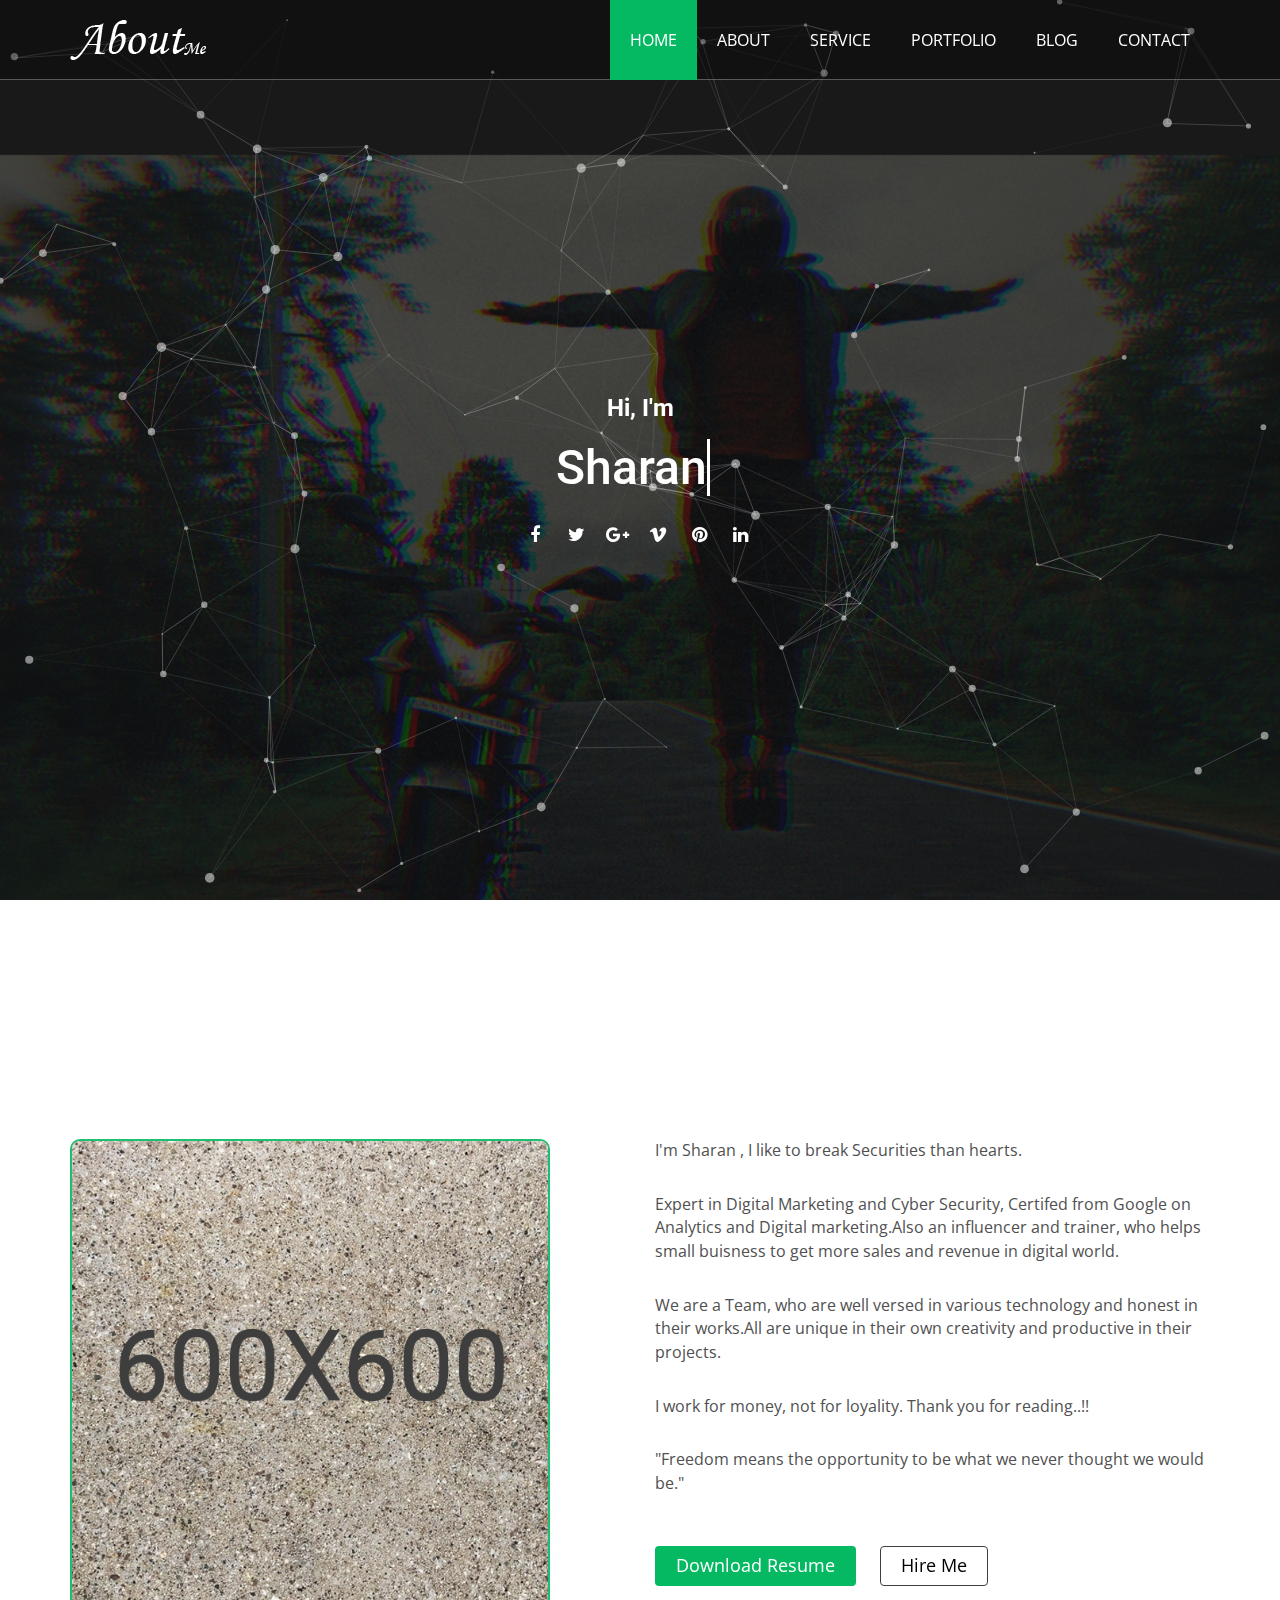
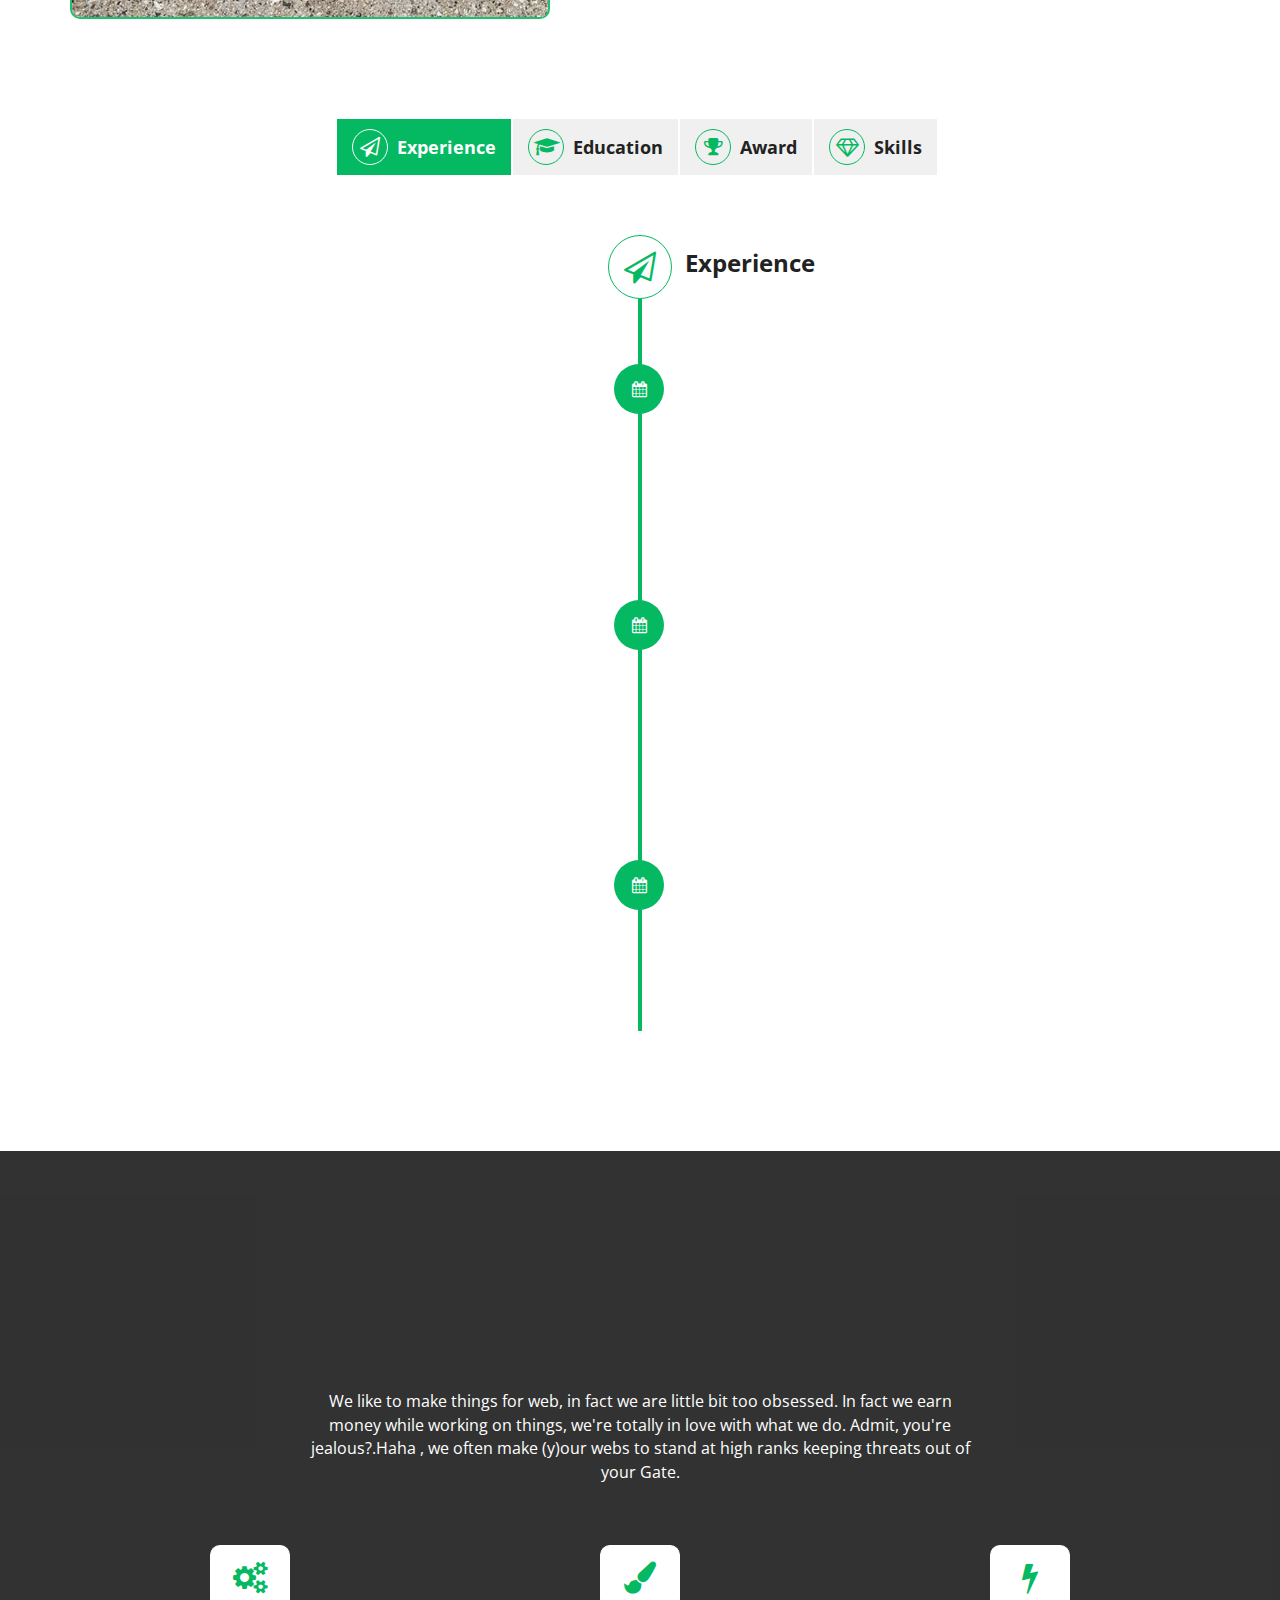
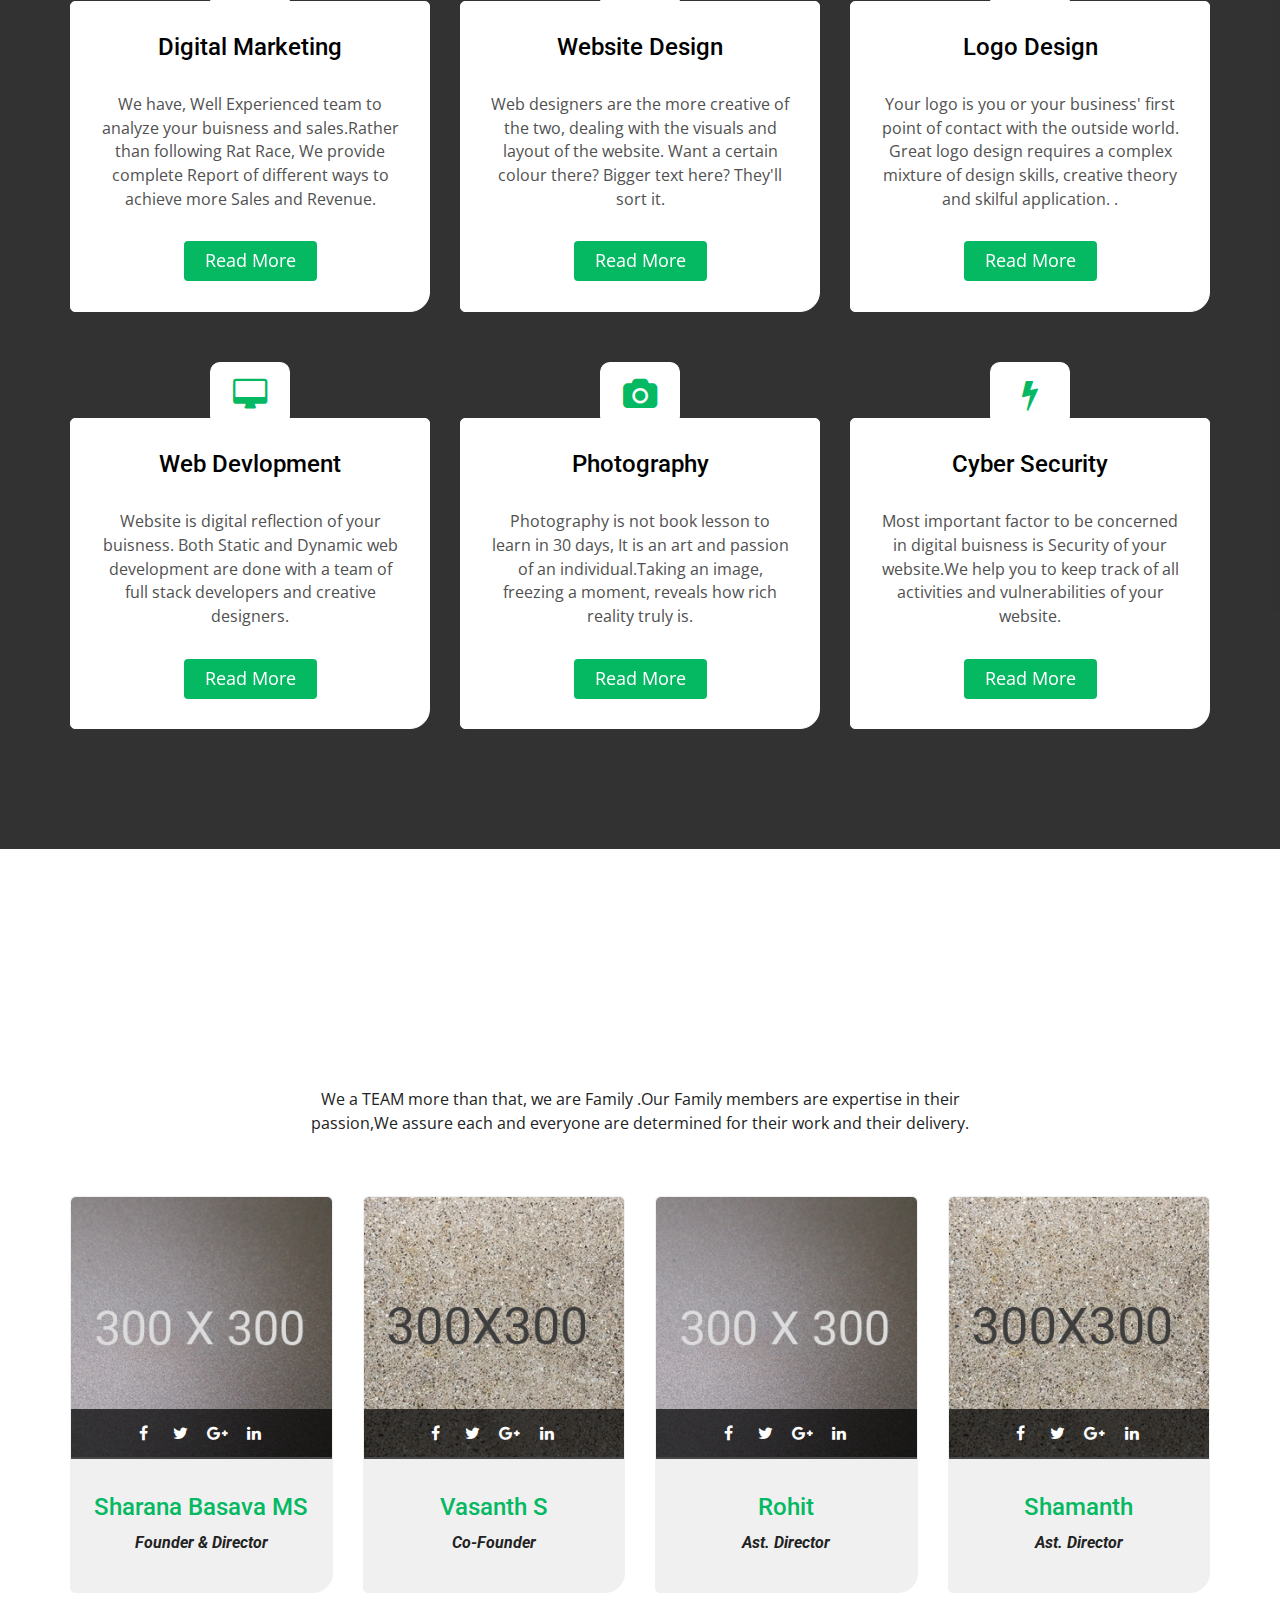
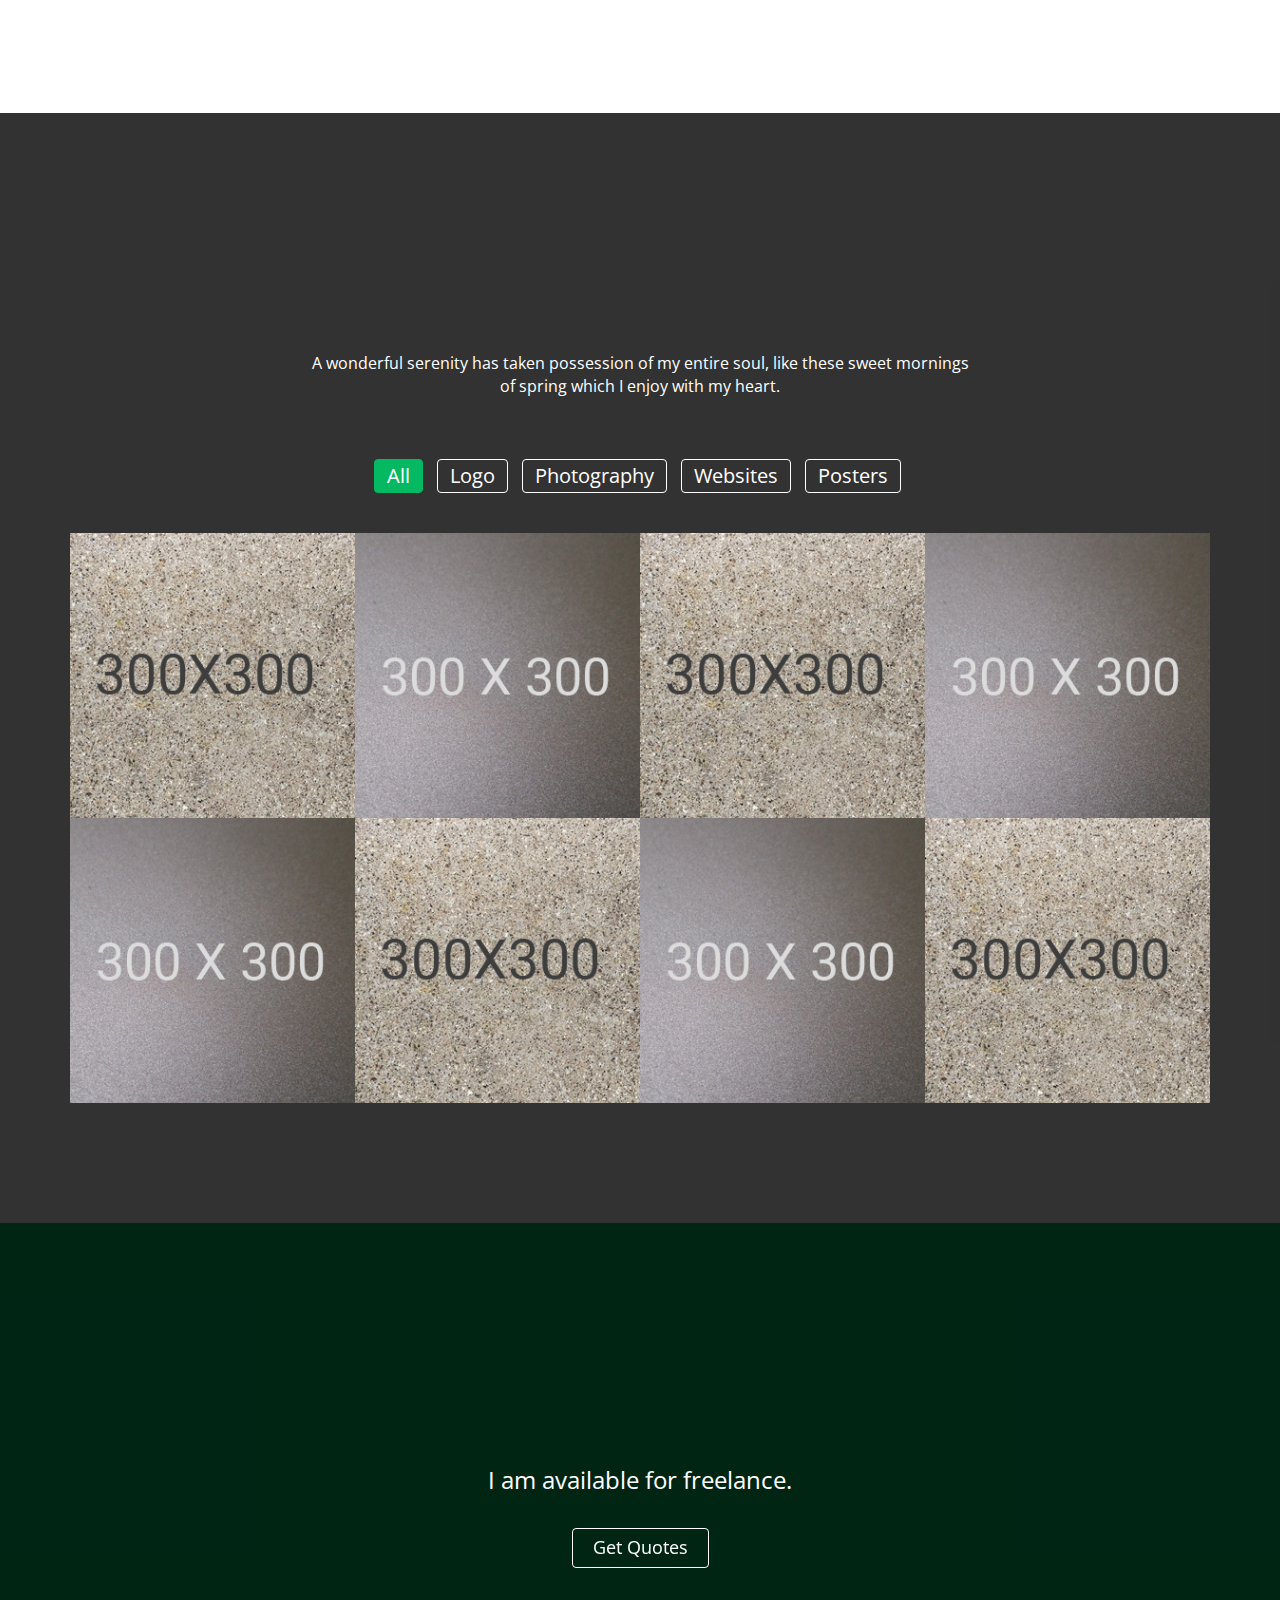
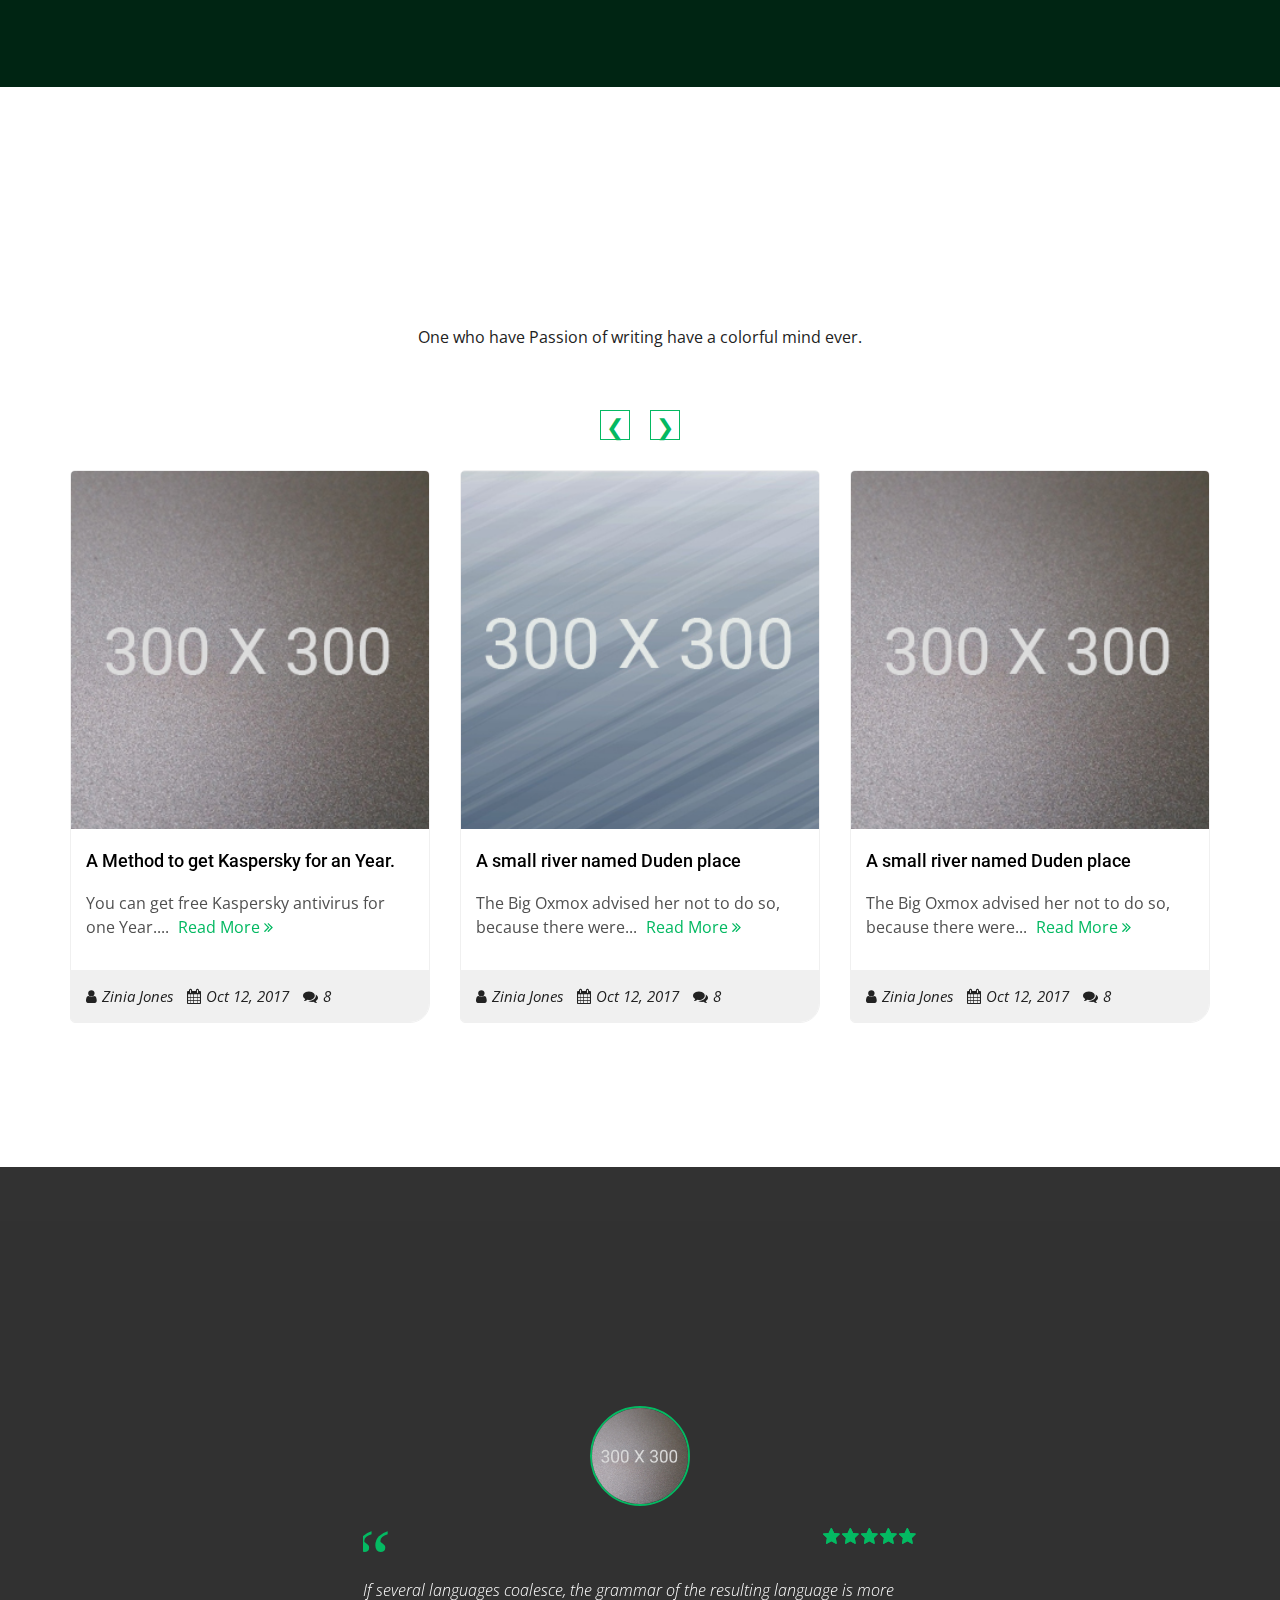
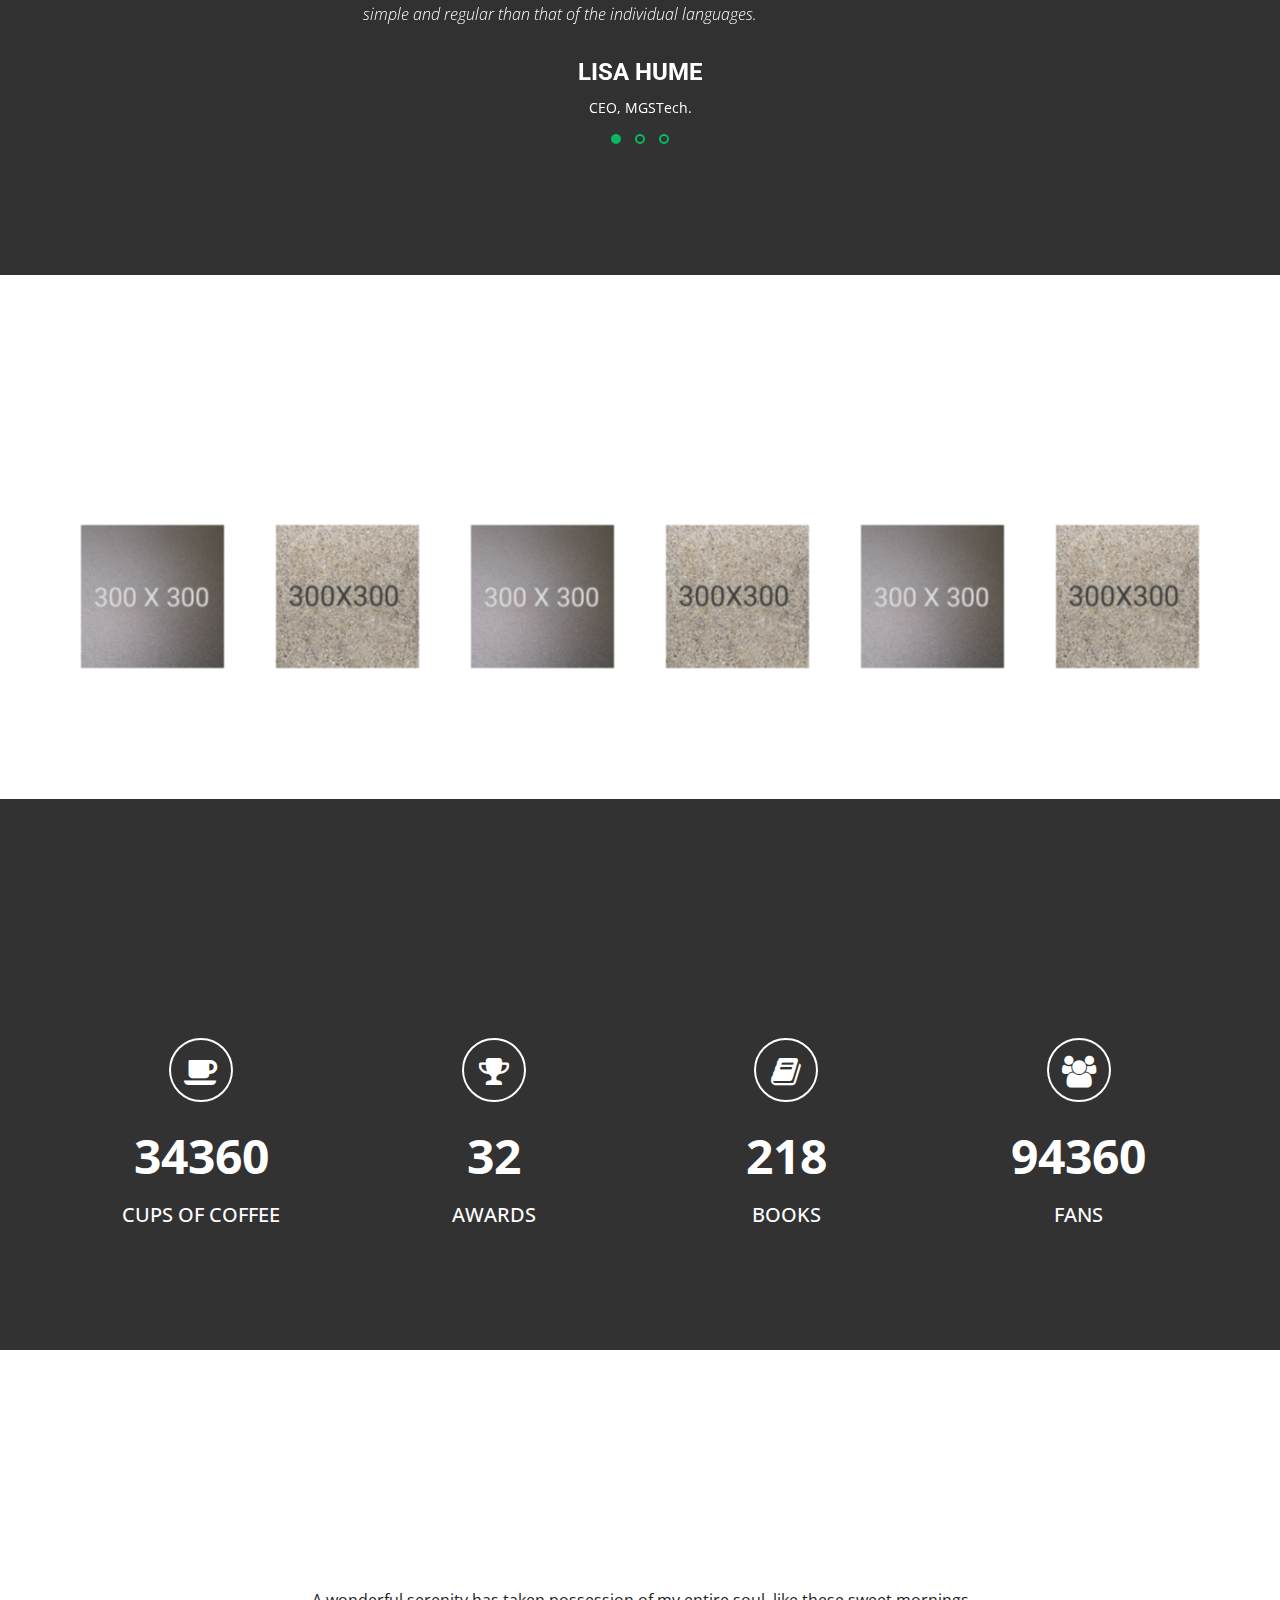
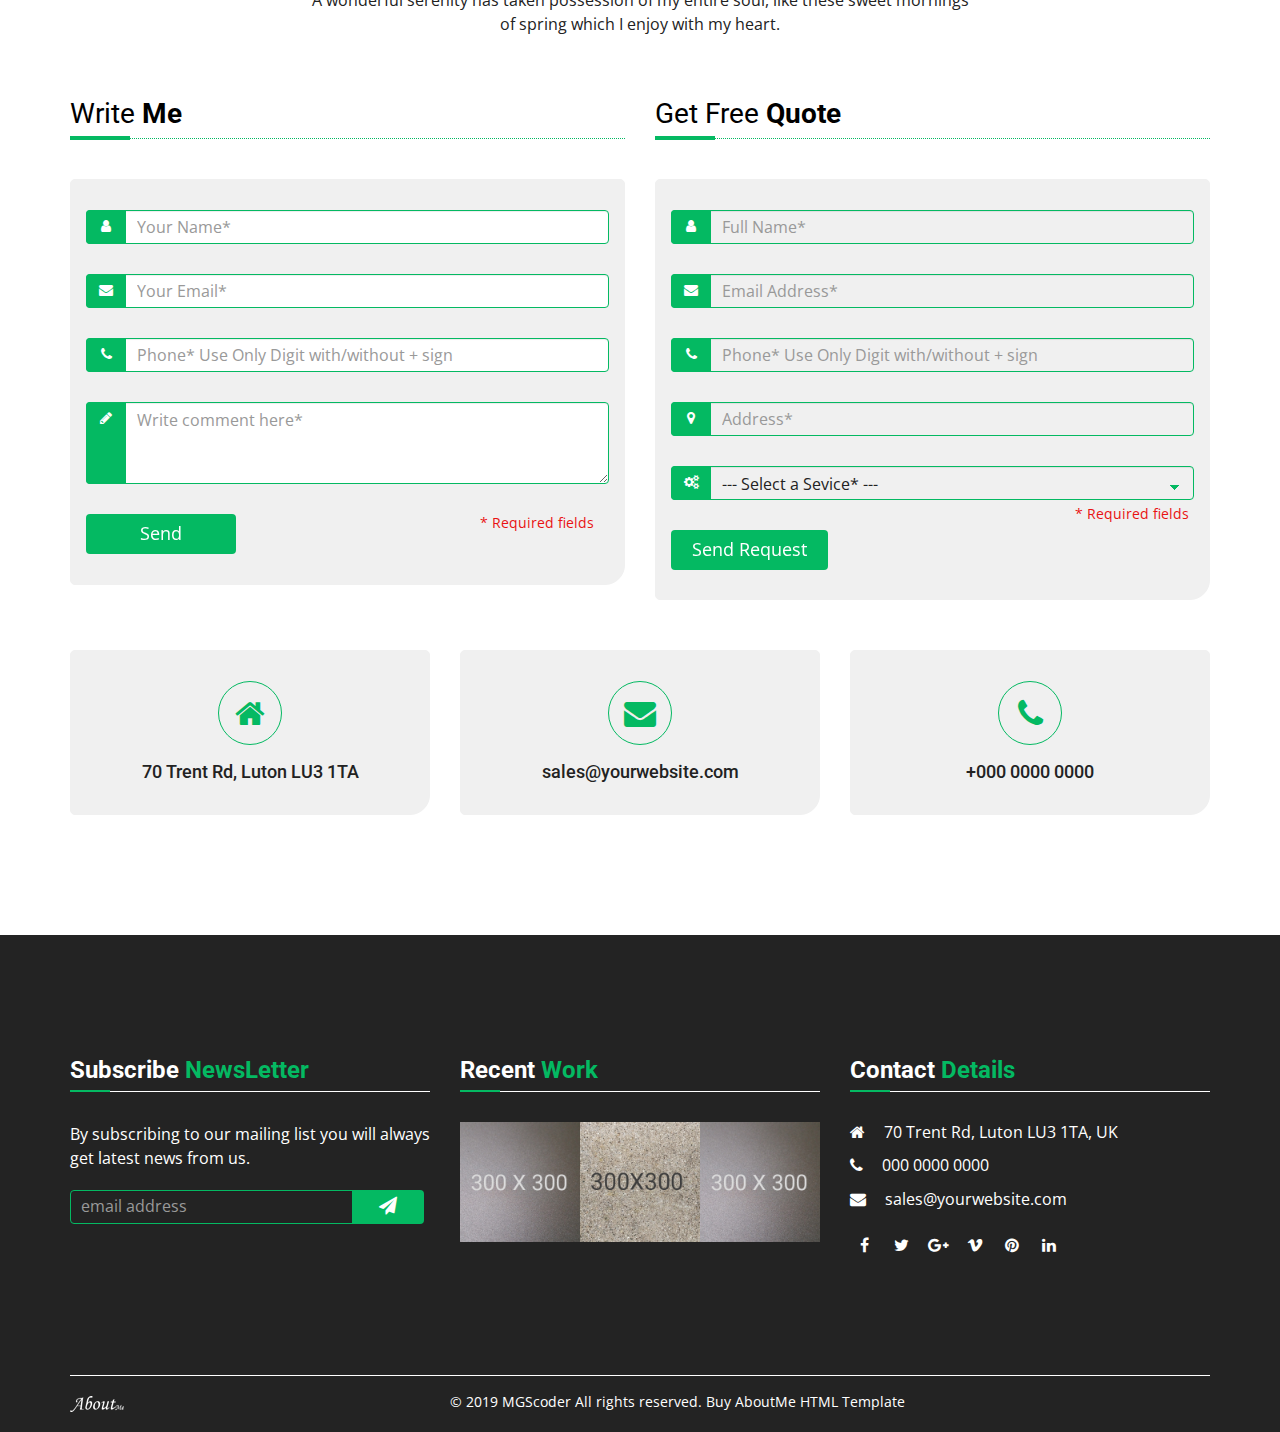
==== index.html @ c164e1eb "trail one" ====
<!DOCTYPE html>
<html lang="en">
<head>
	<meta charset="utf-8">
	<meta content="IE=edge" http-equiv="X-UA-Compatible">
	<meta name="viewport" content="width=device-width, minimum-scale=1, maximum-scale=1"/>
	
	<title>AboutMe - Personal Portfolio Resume Template</title>
	<!-- set your website meta description and keywords -->
	<meta name="description" content="Add your business website description here">
	<meta name="keywords" content="Add your business website keywords here">
	<!-- set your website favicon -->
	<link href="favicon.ico" rel="icon">
	
	<!-- Bootstrap Stylesheets -->
	<link rel="stylesheet" href="css/bootstrap.min.css">
	<!-- Font Awesome Stylesheets -->
	<link rel="stylesheet" href="css/font-awesome.min.css">
	<!-- Owl Carousel Stylesheets -->
	<link rel="stylesheet" href="css/owl.carousel.min.css">
	<link rel="stylesheet" href="css/owl.theme.default.min.css">
	<!-- Lightbox Stylesheets -->
	<link rel="stylesheet" href="css/lightbox.min.css">
	<!-- Animate Stylesheets -->
	<link rel="stylesheet" href="css/animate.css" type="text/css">
	<!-- Parallax Stylesheets -->
	<link rel="stylesheet" href="css/parallax.css" type="text/css">
	<!-- Template Main Stylesheets -->
	<link rel="stylesheet" href="css/style.css" type="text/css">
	<!-- Responsive Stylesheets -->
	<link rel="stylesheet" href="css/responsive.css" type="text/css">
	
</head>

<body>
	<!-- start Header -->
	<header id="header" class="header">
        <div class="header-nav">
            <div class="container">
                <div class="row">
					<div class="col-sm-12">
						<nav class="main-menu">
							<div class="navbar-header">
								<button type="button" class="navbar-toggle collapsed" data-toggle="collapse" data-target="#navbar" aria-expanded="false">
									<span class="sr-only">Toggle navigation</span>
									<span class="icon-bar top-bar"></span>
									<span class="icon-bar middle-bar"></span>
									<span class="icon-bar bottom-bar"></span>
								</button>
								<a class="navbar-brand" href="index.html">
									<img class="logo logo-white" src="images/logo.png" alt="logo">
									<img class="logo logo-color" src="images/logo-color.png" alt="logo">
								</a>
							</div><!--End navbar-header -->
							<div id="navbar" class="navbar-collapse collapse">
								<ul class="nav navbar-nav navbar-right">
									<li><a class="active" href="#home">Home</a></li>
									<li><a href="#about">About</a></li>
									<li><a href="#service">Service</a></li>
									<li><a href="#portfolio">Portfolio</a></li>
									
									<li><a href="#blog">Blog</a></li>
									<li><a class="last" href="#contact">Contact</a></li>
								</ul>
							</div><!--End navbar -->
						</nav>
					</div><!--End col -->
                </div><!--End row -->
            </div><!--End container -->
        </div><!--End header-nav -->
    </header>
	<!-- end Header -->
	
	<!-- start slider and home section -->
	<section id="home" class="home">
        <div class="home-top-banner banner-1">
			<div id="particles-js"></div>
            <div class="display-table">
                <div class="display-table-cell">
                    <div class="container">
                        <div class="row">
                            <div class="col-sm-12">
								<div class="banner-content banner-content-fullwidth">
									<h3 class="wow slideInLeft">Hi, I'm</h3>
									<h1 class="header-title-text type-animate wow slideInRight">
										<a href="" class="typewrite" data-period="2000" data-type='[ "Sharan", "Professional", "Digital Marketer","Cyber Secuirty Expert","From Karnataka" ]'>
										<span class="wrap"></span>
										</a>&nbsp;
									</h1>
									<ul class="list-inline list-social">
										<li>
											<a href="#" class="social-icon social-icon-facebook">
												<i class="fa fa-facebook"></i>
												<i class="fa fa-facebook"></i>
											</a>
										</li>
										<li>
											<a href="#" class="social-icon social-icon-twitter">
												<i class="fa fa-twitter"></i>
												<i class="fa fa-twitter"></i>
											</a>
										</li>
										<li>
											<a href="#" class="social-icon social-icon-gplus">
												<i class="fa fa-google-plus"></i>
												<i class="fa fa-google-plus"></i>
											</a>
										</li>
										<li>
											<a href="#" class="social-icon social-icon-vimeo">
												<i class="fa fa-vimeo"></i>
												<i class="fa fa-vimeo"></i>
											</a>
										</li>
										<li>
											<a href="#" class="social-icon social-icon-pinterest">
												<i class="fa fa-pinterest"></i>
												<i class="fa fa-pinterest"></i>
											</a>
										</li>
										<li>
											<a href="#" class="social-icon social-icon-linkedin">
												<i class="fa fa-linkedin"></i>
												<i class="fa fa-linkedin"></i>
											</a>
										</li>
									</ul>
								</div><!--End banner-content -->
							</div><!--End col-sm-12 -->
                        </div><!--End row -->
                    </div><!--End container -->
                </div><!--End display-table-cell -->
            </div><!--End display-table -->
        </div><!--End home-top-banner -->
	</section>
	<!-- end slider and home section -->
	
	<!-- start About section -->
	<section id="about" class="about about-timeline-style">
		<div class="container">
			<div class="row">
				<div class="col-sm-12">
					<!-- start section title-wrap -->
					<div class="title-wrap wow zoomIn">
						<div class="section-title-box">
							<h2 class="section-title">About <strong>Me</strong></h2>
						</div><!-- end section-title-box -->
					</div>
					<!-- end section title-wrap -->
				</div><!-- end col -->
				<div class="col-sm-12">
					<div class="row">
						<div class="col-sm-6">
							<div class="profile-image">
								<img src="images/profile/profile-image-1.jpg" alt="profile photo">
							</div><!-- end profile-image -->
						</div><!-- end col -->
						<div class="col-sm-6">
							<div class="about-text">
								<p>I'm Sharan , I like to break Securities than hearts.</p>
								<p>Expert in Digital Marketing and Cyber Security, Certifed from Google on Analytics and Digital marketing.Also an influencer and trainer, who helps small buisness to get more sales and revenue in digital world.</p>
								<p>We are a Team, who are well versed in various technology and honest in their works.All are unique in their own creativity and productive in their projects.</p>
								<p>I work for money, not for loyality. Thank you for reading..!!</p>
								<p>"Freedom means the opportunity to be what we never thought we would be."</p>
								<div class="button-holder">
									<a class="btn btn-shutter-out-horizontal" href="#">Download Resume</a>
									<a class="btn btn-shutter-out-horizontal" href="#contact">Hire Me</a>
								</div><!-- end button-holder -->
							</div><!-- about-text -->
						</div><!-- end col -->
					</div><!-- end row -->
				</div><!-- end col-sm-12 -->
				<div class="col-sm-12">
					<div class="nav-tab-menu">
						<ul class="nav nav-tabs">
							<li class="active">
								<button data-toggle="tab" data-target="#tab1" aria-expanded="true">
									<i class="fa fa-paper-plane-o"></i>
									<span class="tab-title text-bold">Experience</span>
								</button>
							</li>
							<li>
								<button data-toggle="tab" data-target="#tab2" aria-expanded="false">
									<i class="fa fa-graduation-cap"></i>
									<span class="tab-title text-bold">Education</span>
								</button>
							</li>
							<li>
								<button data-toggle="tab" data-target="#tab3" aria-expanded="false">
									<i class="fa fa-trophy"></i>
									<span class="tab-title text-bold">Award</span>
								</button>
							</li>
							<li>
								<button data-toggle="tab" data-target="#tab4" aria-expanded="false">
									<i class="fa fa-diamond"></i>
									<span class="tab-title text-bold">Skills</span>
								</button>
							</li>
						</ul>
					</div>
					<div class="tab-content">
						<div id="tab1" class="tab-pane fade active in">
							<div class="icon-holder experience">
								<i class="fa fa-paper-plane-o"></i>
								<span class="tab-content-title text-bold">Experience</span>
							</div>
							<ul class="timeline">
								<li class="timeline-right">
									<div class="timeline-badge">
										<i class="fa fa-calendar"></i>
										<p class="date-inverted wow slideInLeft">Jan 2019 - May 2019</p>
									</div><!-- end timeline-badge -->
									<div class="timeline-panel wow slideInRight">
										<div class="experience-content">
											<h4>Cognizant</h4>
											<h5>Intern</h5>
											<p>Joined as Intern and learnt various dimensions in SALESFORCE.</p>
										</div>
									</div><!--end timeline-panel -->
								</li><!-- end timeline-right -->
								<li class="timeline-left">
									<div class="timeline-badge">
										<i class="fa fa-calendar"></i>								
										<p class="date wow slideInRight">July 2019 - Current</p>
									</div><!-- end timeline-badge -->
									<div class="timeline-panel wow slideInLeft">
										<div class="experience-content">
											<h4>Cognizant</h4>
											<h5>Developer</h5>
											<p>Joined as developer, worked as react native front-end developer in the first project ,later moved into Salesforce development. </p>
										</div>
									</div><!-- end timeline-panel -->
								</li><!-- end timeline-left -->
								<li class="timeline-right">
									<div class="timeline-badge">
										<i class="fa fa-calendar"></i>
										<p class="date-inverted wow slideInLeft">Jan 2019 - Forever </p>
									</div><!-- end timeline-badge -->
									<div class="timeline-panel wow slideInRight">
										<div class="experience-content">
											<h4>Team PHS</h4>
											<h5>Techincal and Marketing head</h5>
											<p>PHS is team of young talents.Team consists of good actors,dancers, photography edtiors and content makers. </p>
										</div>
									</div><!-- end timeline-panel -->
								</li><!-- end timeline-right -->
							</ul><!-- end timeline -->
						</div>
						<div id="tab2" class="tab-pane fade">
							<div class="icon-holder education">
								<i class="fa fa-graduation-cap"></i>
								<span class="tab-content-title text-bold">Education</span>
							</div>
							<ul class="timeline">
								<li class="timeline-left">
									<div class="timeline-badge">
										<i class="fa fa-calendar"></i>
										<p class="date">2015 - 2019</p>
									</div><!-- end timeline-badge -->
									<div class="timeline-panel">
										<div class="experience-content">
											<h4>B.E/B.Tech</h4>
											<h5>Dayananda Sagar College of Engineering</h5>
											<p>Graduated from Dayanada sagar college of Engineering with 8.6cgpa and 6+ short-term projects.</p>
										</div>
									</div><!--end timeline-panel -->
								</li><!-- end timeline-left -->
								<li class="timeline-right">
									<div class="timeline-badge">
										<i class="fa fa-calendar"></i>								
										<p class="date-inverted">2013 - 2015</p>
									</div><!-- end timeline-badge -->
									<div class="timeline-panel">
										<div class="experience-content">
											<h4>CLASS 11 & 12</h4>
											<h5>Vijaya Chethana PU College</h5>
											<p>Graduated 11th and 12th by securing 90.5% in PCMC stream.</p>
										</div>
									</div><!-- end timeline-panel -->
								</li><!-- end timeline-right -->
								<li class="timeline-left">
									<div class="timeline-badge">
										<i class="fa fa-calendar"></i>
										<p class="date">2003 - 2013</p>
									</div><!-- end timeline-badge -->
									<div class="timeline-panel">
										<div class="experience-content">
											<h4>School Education</h4>
											<h5>Stella Mary's English High School</h5>
											<p>Completed my Primary and Secondary High School in same school luckily,Completed my 10th by securing 88.64%.</p>
										</div>
									</div><!-- end timeline-panel -->
								</li><!-- end timeline-left -->
							</ul><!-- end timeline -->
						</div>
						<div id="tab3" class="tab-pane fade">
							<div class="icon-holder education">
								<i class="fa fa-trophy"></i>
								<span class="tab-content-title text-bold">Award</span>
							</div>
							<ul class="timeline">
								<li class="timeline-right">
									<div class="timeline-badge">
										<i class="fa fa-calendar"></i>
										<p class="date-inverted">Jan 2013</p>
									</div><!-- end timeline-badge -->
									<div class="timeline-panel">
										<div class="experience-content">
											<h4>Creative Learning Awards</h4>
											<h5>Deeksha Academy</h5>
											<p>Secured 1st rank in cluster level of creative learning Examination</p>
										</div>
									</div><!--end timeline-panel -->
								</li><!-- end timeline-right -->
								<li class="timeline-left">
									<div class="timeline-badge">
										<i class="fa fa-calendar"></i>								
										<p class="date">Jan 2017</p>
									</div><!-- end timeline-badge -->
									<div class="timeline-panel">
										<div class="experience-content">
											<h4>Innovation and Leadership</h4>
											<h5>Dayananda Sagar College of Engineering</h5>
											<p>Centre of Innovation and Entreprenuer Activity.</p>
										</div>
									</div><!-- end timeline-panel -->
								</li><!-- end timeline-left -->
								<li class="timeline-right">
									<div class="timeline-badge">
										<i class="fa fa-calendar"></i>
										<p class="date-inverted">August 2015</p>
									</div><!-- end timeline-badge -->
									<div class="timeline-panel">
										<div class="experience-content">
											<h4>Best Employee Son</h4>
											<h5>BMTC Organization</h5>
											<p>Recevied Scholarship from BMTC for Securing Rank in 12th.</p>
										</div>
									</div><!-- end timeline-panel -->
								</li><!-- end timeline-right -->
							</ul><!-- end timeline -->
						</div>
						<div id="tab4" class="tab-pane fade">
							<div class="row">
								<div class="progressbar-wrap">
									<div class="col-xs-3">
										<div class="progressbar" data-animate="false">
											<div class="circle" data-percent="90" data-color="#04b962">
												<div></div>
												<p>DESIGNING</p>
											</div><!-- end circle -->
										</div><!-- end progressbar -->
									</div><!-- end col -->
									<div class="col-xs-3">
										<div class="progressbar" data-animate="false">
											<div class="circle" data-percent="80" data-color="#04b962">
												<div></div>
												<p>WEB DEVELOPMENT</p>
											</div><!-- end circle -->
										</div><!-- end progressbar -->
									</div><!-- end col -->
									<div class="col-xs-3">
										<div class="progressbar" data-animate="false">
											<div class="circle" data-percent="98.5" data-color="#04b962">
												<div></div>
												<p>CYBER SECURITY</p>
											</div><!-- end circle -->
										</div><!-- end progressbar -->
									</div><!-- end col -->
									<div class="col-xs-3">
										<div class="progressbar" data-animate="false">
											<div class="circle" data-percent="100" data-color="#04b962">
												<div></div>
												<p>DIGITAL MARKETING</p>
											</div><!-- end circle -->
										</div><!-- end progressbar -->
									</div><!-- end col -->
								</div><!-- end progressbar-wrap -->
							</div><!-- end row -->
						</div>
					</div><!-- end tab-content -->
				</div><!-- end col-sm-12 -->
				
			</div><!-- end row -->	
		</div><!-- end container -->  
	</section>
	<!-- end About section -->
	
	<!-- start service -->
	<section id="service" class="service service-3-column parallax">
		<div class="container">
			<div class="row">
				<div class="col-sm-12">
					<!-- start section title-wrap -->
					<div class="title-wrap wow zoomIn">
						<div class="section-title-box">
							<h2 class="section-title">My  <strong>Services</strong></h2>
						</div><!-- end section-title-box -->
					</div>
					<!-- end section title-wrap -->
					<div class="intro-text text-center">
						We like to make things for web, in fact we are little bit too obsessed. In fact we earn money while working on things, we're totally in love with what we do. Admit, you're jealous?.Haha , we often make (y)our webs to stand at high ranks keeping threats out of your Gate. 
					</div><!-- end intro-text -->
				</div><!-- end col -->
				<div class="col-md-4 col-xs-6">
					<div class="service-wrap">
						<div class="service-box">
							<div class="service-box-wrap">
								<div class="service-icon-box">
									<i class="fa fa-cogs"></i>
								</div>
								<div class="service-short-content-box">
									<h3>Digital Marketing</h3>
									<p> We have, Well Experienced team to analyze your buisness and sales.Rather than following Rat Race, We provide complete Report of different ways to achieve more Sales and Revenue.</p>
								<a class="btn btn-shutter-out-horizontal" href="Digitalmarketing.html">Read More</a>
								</div>
							</div><!-- end service-box-wrap -->
						</div><!-- end service-box -->
					</div><!-- end service-wrap -->
				</div><!-- end col -->
				<div class="col-md-4 col-xs-6">
					<div class="service-wrap">
						<div class="service-box">
							<div class="service-box-wrap">
								<div class="service-icon-box">
									<i class="fa fa-paint-brush"></i>
								</div>
								<div class="service-short-content-box">
									<h3>Website Design</h3>
									<p>Web designers are the more creative of the two, dealing with the visuals and layout of the website. Want a certain colour there? Bigger text here? They'll sort it.</p>
								<a class="btn btn-shutter-out-horizontal" href="webdevelopment.html">Read More</a>
								</div>
							</div><!-- end service-box-wrap -->
						</div><!-- end service-box -->
					</div><!-- end service-wrap -->
				</div><!-- end col -->
				<div class="col-md-4 col-xs-6">
					<div class="service-wrap">
						<div class="service-box">
							<div class="service-box-wrap">
								<div class="service-icon-box">
									<i class="fa fa-bolt"></i>
								</div>
								<div class="service-short-content-box">
									<h3>Logo Design</h3>
									<p>Your logo is you or your business' first point of contact with the outside world. Great logo design requires a complex mixture of design skills, creative theory and skilful application. .</p>
								<a class="btn btn-shutter-out-horizontal" href="graphicdesign.html">Read More</a>
								</div>
							</div><!-- end service-box-wrap -->
						</div><!-- end service-box -->
					</div><!-- end service-wrap -->
				</div><!-- end col -->
				<div class="col-md-4 col-xs-6">
					<div class="service-wrap">
						<div class="service-box">
							<div class="service-box-wrap">
								<div class="service-icon-box">
									<i class="fa fa-desktop"></i>
								</div>
								<div class="service-short-content-box">
									<h3>Web Devlopment</h3>
									<p>Website is digital reflection of your buisness. Both Static and Dynamic web development are done with a team of full stack developers and creative designers.</p>
									<a class="btn btn-shutter-out-horizontal" href="webdesign.html">Read More</a>
								</div>
							</div><!-- end service-box-wrap -->
						</div><!-- end service-box -->
					</div><!-- end service-wrap -->
				</div><!-- end col -->
				<div class="col-md-4 col-xs-6">
					<div class="service-wrap">
						<div class="service-box">
							<div class="service-box-wrap">
								<div class="service-icon-box">
									<i class="fa fa-camera"></i>
								</div>
								<div class="service-short-content-box">
									<h3>Photography</h3>
									<p>Photography is not book lesson to learn in 30 days, It is an art and passion of an individual.Taking an image, freezing a moment, reveals how rich reality truly is. </p>
								<a class="btn btn-shutter-out-horizontal" href="photography.html">Read More</a>
								</div>
							</div><!-- end service-box-wrap -->
						</div><!-- end service-box -->
					</div><!-- end service-wrap -->
				</div><!-- end col -->
				<div class="col-md-4 col-xs-6">
					<div class="service-wrap">
						<div class="service-box">
							<div class="service-box-wrap">
								<div class="service-icon-box">
									<i class="fa fa-bolt"></i>
								</div>
								<div class="service-short-content-box">
									<h3>Cyber Security</h3>
									<p>Most important factor to be concerned in digital buisness is Security of your website.We help you to keep track of all activities and vulnerabilities of your website.</p>
								<a class="btn btn-shutter-out-horizontal" href="cybersecurity.html">Read More</a>
								</div>
							</div><!-- end service-box-wrap -->
						</div><!-- end service-box -->
					</div><!-- end service-wrap -->
				</div><!-- end col -->
			</div><!-- end row -->
		</div><!--End Container --> 
	</section>
	<!-- end service -->
	
	<!-- start team -->
	<section id="team" class="our-team">
		<div class="container">
			<div class="row" >
				<div class="col-sm-12">
					<!-- start section title-wrap -->
					<div class="title-wrap wow zoomIn">
						<div class="section-title-box">
							<h2 class="section-title">My  <strong>Family</strong></h2>
						</div><!-- end section-title-box -->
					</div>
					<!-- end section title-wrap -->
					<div class="intro-text text-center">
						We a TEAM more than that, we are Family .Our Family members are expertise in their passion,We assure each and everyone are determined for their work and their delivery.
					</div><!-- end intro-text -->
				</div><!--End col-sm-12 --> 					
				<div class="col-md-3 col-xs-6">
					<div class="team-wrap">
						<div class="team-thumb">
							<img src="images/team/team-1.jpg" alt="Sharana Basava MS">
						</div><!-- end team-thumb -->
						<div class="team-social-box">
							<a href="#" class="social-icon social-icon-small social-icon-facebook">
								<i class="fa fa-facebook"></i>
								<i class="fa fa-facebook"></i>
							</a>
							<a href="#" class="social-icon social-icon-small social-icon-twitter">
								<i class="fa fa-twitter"></i>
								<i class="fa fa-twitter"></i>
							</a>
							<a href="#" class="social-icon social-icon-small social-icon-gplus">
								<i class="fa fa-google-plus"></i>
								<i class="fa fa-google-plus"></i>
							</a>
							<a href="#" class="social-icon social-icon-small social-icon-linkedin">
								<i class="fa fa-linkedin"></i>
								<i class="fa fa-linkedin"></i>
							</a>
						</div><!-- end team-social -->
						<div class="team-details">
							<div class="details-plain">
								<p>I am so happy, to start a team and this wonderful venture with an amazing following people .</p>
							</div><!-- end details-plain -->
							<div class="details-overly">
								<div class="team-title">
									<h4>Sharana Basava MS</h4>
									<h5>Founder &amp; Director</h5>
								</div><!-- end team-title -->
							</div><!-- end details-overly -->
						</div><!-- end team-details -->
					</div><!-- end team-wrap -->
				</div><!-- end col -->
				<div class="col-md-3 col-xs-6">
					<div class="team-wrap">
						<div class="team-thumb">
							<img src="images/team/team-2.jpg" alt="Vasanth S">
						</div><!-- end team-thumb -->
						<div class="team-social-box">
							<a href="#" class="social-icon social-icon-small social-icon-facebook">
								<i class="fa fa-facebook"></i>
								<i class="fa fa-facebook"></i>
							</a>
							<a href="#" class="social-icon social-icon-small social-icon-twitter">
								<i class="fa fa-twitter"></i>
								<i class="fa fa-twitter"></i>
							</a>
							<a href="#" class="social-icon social-icon-small social-icon-gplus">
								<i class="fa fa-google-plus"></i>
								<i class="fa fa-google-plus"></i>
							</a>
							<a href="#" class="social-icon social-icon-small social-icon-linkedin">
								<i class="fa fa-linkedin"></i>
								<i class="fa fa-linkedin"></i>
							</a>
						</div><!-- end team-social -->
						<div class="team-details">
							<div class="details-plain">
								<p>I am so happy, my friend, so absorbed in the exquisite sense of tranquil existence, that I neglect my talents.</p>
							</div><!-- end details-plain -->
							<div class="details-overly">
								<div class="team-title">
									<h4>Vasanth S</h4>
									<h5>Co-Founder</h5>
								</div><!-- end team-title -->
							</div><!-- end details-overly -->
						</div><!-- end team-details -->
					</div><!-- end team-wrap -->
				</div><!-- end col -->
				<div class="col-md-3 col-xs-6">
					<div class="team-wrap" >
						<div class="team-thumb">
							<img src="images/team/team-3.jpg" alt="Rohit">
						</div><!-- end team-thumb -->
						<div class="team-social-box">
							<a href="#" class="social-icon social-icon-small social-icon-facebook">
								<i class="fa fa-facebook"></i>
								<i class="fa fa-facebook"></i>
							</a>
							<a href="#" class="social-icon social-icon-small social-icon-twitter">
								<i class="fa fa-twitter"></i>
								<i class="fa fa-twitter"></i>
							</a>
							<a href="#" class="social-icon social-icon-small social-icon-gplus">
								<i class="fa fa-google-plus"></i>
								<i class="fa fa-google-plus"></i>
							</a>
							<a href="#" class="social-icon social-icon-small social-icon-linkedin">
								<i class="fa fa-linkedin"></i>
								<i class="fa fa-linkedin"></i>
							</a>
						</div><!-- end team-social -->
						<div class="team-details">
							<div class="details-plain">
								<p>I am so happy, my friend, so absorbed in the exquisite sense of tranquil existence, that I neglect my talents.</p>
							</div><!-- end details-plain -->
							<div class="details-overly">
								<div class="team-title">
									<h4>Rohit</h4>
									<h5>Ast. Director</h5>
								</div><!-- end team-title -->
							</div><!-- end details-overly -->
						</div><!-- end team-details -->
					</div><!-- end team-wrap -->
				</div><!-- end col -->
				<div class="col-md-3 col-xs-6">
					<div class="team-wrap">
						<div class="team-thumb">
							<img src="images/team/team-4.jpg" alt="Shamanth">
						</div><!-- end team-thumb -->
						<div class="team-social-box">
							<a href="#" class="social-icon social-icon-small social-icon-facebook">
								<i class="fa fa-facebook"></i>
								<i class="fa fa-facebook"></i>
							</a>
							<a href="#" class="social-icon social-icon-small social-icon-twitter">
								<i class="fa fa-twitter"></i>
								<i class="fa fa-twitter"></i>
							</a>
							<a href="#" class="social-icon social-icon-small social-icon-gplus">
								<i class="fa fa-google-plus"></i>
								<i class="fa fa-google-plus"></i>
							</a>
							<a href="#" class="social-icon social-icon-small social-icon-linkedin">
								<i class="fa fa-linkedin"></i>
								<i class="fa fa-linkedin"></i>
							</a>
						</div><!-- end team-social -->
						<div class="team-details">
							<div class="details-plain">
								<p>I am so happy, my friend, so absorbed in the exquisite sense of tranquil existence, that I neglect my talents.</p>
							</div><!-- end details-plain -->
							<div class="details-overly">
								<div class="team-title">
									<h4>Shamanth</h4>
									<h5>Ast. Director</h5>
								</div><!-- end team-title -->
							</div><!-- end details-overly -->
						</div><!-- end team-details -->
					</div><!-- end team-wrap -->
				</div><!-- end col -->
			</div><!-- end row -->
		</div><!--End Container --> 
	</section><!-- End Team -->
	<!-- end team -->
	
	<!-- start portfolio -->
	<section id="portfolio" class="filter-section portfolio-style2 parallax">
		<div class="container">
			<div class="row">
				<div class="col-sm-12">
					<!-- start section title-wrap -->
					<div class="title-wrap wow zoomIn">
						<div class="section-title-box">
							<h2 class="section-title">Portfolio  <strong>Gallery</strong></h2>
						</div><!-- end section-title-box -->
					</div>
					<!-- end section title-wrap -->
					<div class="intro-text text-center">
						A wonderful serenity has taken possession of my entire soul, like these sweet mornings of spring which I enjoy with my heart.
					</div><!-- end intro-text -->
				</div><!-- end col -->	
				<div class="col-sm-12">
					<!-- start filter-container -->
					<div class="filter-container isotopeFilters">
						<ul class="list-inline filter">
							<li class="active"><a href="#" data-filter="*">All </a></li>
							<li><a href="#" data-filter=".illustrations">Logo</a></li>
							<li><a href="#" data-filter=".photography">Photography</a></li>
							<li><a href="#" data-filter=".websites">Websites</a></li>
							<li><a href="#" data-filter=".art">Posters</a></li>
						</ul>
					</div><!--End filter-container -->
				</div><!--End col-sm-12 --> 
				<div class="col-sm-12">	
					<div class="row">
						<div class="isotopeContainer">
							<div class="col-md-3 col-xs-6 no-space isotopeSelector websites">
								<div class="portfolio-wrapper">
									<img src="images/portfolio/thumb/1.jpg" alt="Portfolio Title">									
									<div class="portfolio-overlay">
										<div class="portfolio-overlay-inner">
											<div class="portfolio-overlay-content">
												<div class="portfolio-link">
													<a title="Details" href="single-portfolio.html"><i class="fa fa-link"></i></a>
													<a data-lightbox="websites" data-title="Image Preview" href="images/portfolio/1.jpg"><i class="fa fa-search-plus"></i></a>
												</div><!--End portfolio-link -->
												<div class="portfolio-caption">
													<h3><a href="single-portfolio.html">Portfolio Title</a></h3>
												</div><!--End portfolio-caption -->
											</div><!--End portfolio-overlay-content -->
										</div><!--End portfolio-overlay-inner -->
									</div><!--End portfolio-overlay -->
								</div><!--End portfolio-wrapper -->
							</div>
							<div class="col-md-3 col-xs-6 no-space isotopeSelector photography">
								<div class="portfolio-wrapper">
									<img src="images/portfolio/thumb/2.jpg" alt="Portfolio Title">
									<div class="portfolio-overlay">
										<div class="portfolio-overlay-inner">
											<div class="portfolio-overlay-content">
												<div class="portfolio-link">
												<!--<a title="Details" href="single-portfolio.html"><i class="fa fa-link"></i></a>
													-->	<a data-lightbox="photography" data-title="Image Preview" href="images/portfolio/2.jpg"><i class="fa fa-search-plus"></i></a>
												</div><!--End portfolio-link -->
												<div class="portfolio-caption">
													<h3><a href="single-portfolio.html">Portfolio Title</a></h3>
												</div><!--End portfolio-caption -->
											</div><!--End portfolio-overlay-content -->
										</div><!--End portfolio-overlay-inner -->
									</div><!--End portfolio-overlay -->
								</div><!--End portfolio-wrapper -->
							</div>
							<div class="col-md-3 col-xs-6 no-space isotopeSelector art">
								<div class="portfolio-wrapper">
									<img src="images/portfolio/thumb/3.jpg" alt="Portfolio Title">
									<div class="portfolio-overlay">
										<div class="portfolio-overlay-inner">
											<div class="portfolio-overlay-content">
												<div class="portfolio-link">
												<!--	<a title="Details" href="single-portfolio.html"><i class="fa fa-link"></i></a>
												-->	<a data-lightbox="art" data-title="Image Preview" href="images/portfolio/3.jpg"><i class="fa fa-search-plus"></i></a>
												</div><!--End portfolio-link -->
												<div class="portfolio-caption">
													<h3><a href="single-portfolio.html">Portfolio Title</a></h3>
												</div><!--End portfolio-caption -->
											</div><!--End portfolio-overlay-content -->
										</div><!--End portfolio-overlay-inner -->
									</div><!--End portfolio-overlay -->
								</div><!--End portfolio-wrapper -->
							</div>
							<div class="col-md-3 col-xs-6 no-space isotopeSelector photography">
								<div class="portfolio-wrapper">
									<img src="images/portfolio/thumb/4.jpg" alt="Portfolio Title">
									<div class="portfolio-overlay">
										<div class="portfolio-overlay-inner">
											<div class="portfolio-overlay-content">
												<div class="portfolio-link">
											<!--		<a title="Details" href="single-portfolio.html"><i class="fa fa-link"></i></a>
												-->	<a data-lightbox="photography" data-title="Image Preview" href="images/portfolio/4.jpg"><i class="fa fa-search-plus"></i></a>
												</div><!--End portfolio-link -->
												<div class="portfolio-caption">
													<h3><a href="single-portfolio.html">Portfolio Title</a></h3>
												</div><!--End portfolio-caption -->
											</div><!--End portfolio-overlay-content -->
										</div><!--End portfolio-overlay-inner -->
									</div><!--End portfolio-overlay -->
								</div><!--End portfolio-wrapper -->
							</div>
							<div class="col-md-3 col-xs-6 no-space isotopeSelector websites">
								<div class="portfolio-wrapper">
									<img src="images/portfolio/thumb/5.jpg" alt="Portfolio Title">
									<div class="portfolio-overlay">
										<div class="portfolio-overlay-inner">
											<div class="portfolio-overlay-content">
												<div class="portfolio-link">
													<a title="Details" href="single-portfolio.html"><i class="fa fa-link"></i></a>
													<a data-lightbox="websites" data-title="Image Preview" href="images/portfolio/5.jpg"><i class="fa fa-search-plus"></i></a>
												</div><!--End portfolio-link -->
												<div class="portfolio-caption">
													<h3><a href="single-portfolio.html">Portfolio Title</a></h3>
												</div><!--End portfolio-caption -->
											</div><!--End portfolio-overlay-content -->
										</div><!--End portfolio-overlay-inner -->
									</div><!--End portfolio-overlay -->
								</div><!--End portfolio-wrapper -->
							</div>
							<div class="col-md-3 col-xs-6 no-space isotopeSelector illustrations">
								<div class="portfolio-wrapper">
									<img src="images/portfolio/thumb/6.jpg" alt="Portfolio Title">
									<div class="portfolio-overlay">
										<div class="portfolio-overlay-inner">
											<div class="portfolio-overlay-content">
												<div class="portfolio-link">
													<!-- <a title="Details" href="single-portfolio.html"><i class="fa fa-link"></i></a>
													--><a data-lightbox="illustrations" data-title="Image Preview" href="images/portfolio/6.jpg"><i class="fa fa-search-plus"></i></a>
												</div><!--End portfolio-link -->
												<div class="portfolio-caption">
													<h3><a href="single-portfolio.html">Portfolio Title</a></h3>
												</div><!--End portfolio-caption -->
											</div><!--End portfolio-overlay-content -->
										</div><!--End portfolio-overlay-inner -->
									</div><!--End portfolio-overlay -->
								</div><!--End portfolio-wrapper -->
							</div>
							<div class="col-md-3 col-xs-6 no-space isotopeSelector art">
								<div class="portfolio-wrapper">
									<img src="images/portfolio/thumb/7.jpg" alt="Portfolio Title">
									<div class="portfolio-overlay">
										<div class="portfolio-overlay-inner">
											<div class="portfolio-overlay-content">
												<div class="portfolio-link">
											<!--		<a title="Details" href="single-portfolio.html"><i class="fa fa-link"></i></a>
												-->	<a data-lightbox="art" data-title="Image Preview" href="images/portfolio/7.jpg"><i class="fa fa-search-plus"></i></a>
												</div><!--End portfolio-link -->
												<div class="portfolio-caption">
													<h3><a href="single-portfolio.html">Portfolio Title</a></h3>
												</div><!--End portfolio-caption -->
											</div><!--End portfolio-overlay-content -->
										</div><!--End portfolio-overlay-inner -->
									</div><!--End portfolio-overlay -->
								</div><!--End portfolio-wrapper -->
							</div>
							<div class="col-md-3 col-xs-6 no-space isotopeSelector illustrations">
								<div class="portfolio-wrapper">
									<img src="images/portfolio/thumb/8.jpg" alt="Portfolio Title">
									<div class="portfolio-overlay">
										<div class="portfolio-overlay-inner">
											<div class="portfolio-overlay-content">
												<div class="portfolio-link">
												<!--	<a title="Details" href="single-portfolio.html"><i class="fa fa-link"></i></a>
													--> <a data-lightbox="illustrations" data-title="Image Preview" href="images/portfolio/8.jpg"><i class="fa fa-search-plus"></i></a>
												</div><!--End portfolio-link -->
												<div class="portfolio-caption">
													<h3><a href="single-portfolio.html">Portfolio Title</a></h3>
												</div><!--End portfolio-caption -->
											</div><!--End portfolio-overlay-content -->
										</div><!--End portfolio-overlay-inner -->
									</div><!--End portfolio-overlay -->
								</div><!--End portfolio-wrapper -->
							</div>
						</div><!--End isotopeContainer -->
					</div>	
				</div>  <!--End col-sm-12 -->  
			</div><!-- end row -->
		</div><!--End container -->
	</section>
	<!-- end portfolio -->
	
	<!-- start Pricing Plan 14 -->
	
	<!-- end Pricing Plan 14 -->
	
	<!--  start quotes-section -->
	<section id="quotes-section" class="quotes-section parallax">
		<div class="container">
			<div class="row">
				<div class="col-md-12">
					<div class="quotes-wrap text-center">
						<!-- start section title-wrap -->
						<div class="title-wrap wow zoomIn">
							<div class="section-title-box">
								<h2 class="section-title">Let's Work  <strong>Together</strong></h2>
							</div><!-- end section-title-box -->
						</div>
						<!-- end section title-wrap -->
						<p>I am available for freelance.</p>
						<a class="btn btn-shutter-out-horizontal btn-transparent" href="#contact">Get Quotes</a>
					</div>
				</div><!-- end col -->
			</div><!-- end row -->
		</div><!-- end container -->
	</section>
	<!-- end quotes-section -->
	
	<!-- start blog -->
	<section id="blog" class="blog blog-style2">
		<div class="container">
			<div class="row">	
				<div class="col-sm-12">
					<!-- start section title-wrap -->
					<div class="title-wrap wow zoomIn">
						<div class="section-title-box">
							<h2 class="section-title">Blog  <strong>Post</strong></h2>
						</div><!-- end section-title-box -->
					</div>
					<!-- end section title-wrap -->
					<div class="intro-text text-center">
						One who have Passion of writing have a colorful mind ever.
					</div><!-- end intro-text -->
				</div><!-- end col -->
			</div><!-- end row -->				
			<div class="row">
				<div class="col-sm-12">
					<div class="owl-carousel">
						<div class="item">
							<article class="post-wrap">
								<div class="post-thumb">
									<img src="images/blog/thumb/1.jpg" alt="Blog Image">
								</div><!--End post-thumb -->
								<div class="post-content">
									<div class="post-title">
										<h3><a href="single-blog.html">A Method to get Kaspersky for an Year.</a></h3>
									</div><!--End post-title -->
									<div class="post-excerpt">
										<p>You can get free Kaspersky antivirus for one Year....  <a class="btn-more" href="single-blog.html">Read More <i class="fa fa-angle-double-right"></i></a></p>
									</div><!--End post-excerpt -->
									<div class="post-meta">
										<span><i class="fa fa-user"></i><a href="#">Zinia Jones</a></span>
										<span><i class="fa fa-calendar"></i><a href="#">Oct 12, 2017</a></span>
										<span><i class="fa fa-comments"></i><a href="#">8</a></span>
									</div><!--End post-meta -->
								</div><!--End post-content -->
							</article><!--End post-wrap -->
						</div><!--End item -->
						<div class="item">
							<article class="post-wrap">
								<div class="post-thumb">
									<img src="images/blog/thumb/2.jpg" alt="Blog Image">
								</div><!--End post-thumb -->
								<div class="post-content">
									<div class="post-title">
										<h3><a href="single-blog.html">A small river named Duden place</a></h3>
									</div><!--End post-title -->
									<div class="post-excerpt">
										<p>The Big Oxmox advised her not to do so, because there were... <a class="btn-more" href="single-blog.html">Read More <i class="fa fa-angle-double-right"></i></a></p>
									</div><!--End post-excerpt -->
									<div class="post-meta">
										<span><i class="fa fa-user"></i><a href="#">Zinia Jones</a></span>
										<span><i class="fa fa-calendar"></i><a href="#">Oct 12, 2017</a></span>
										<span><i class="fa fa-comments"></i><a href="#">8</a></span>
									</div><!--End post-meta -->
								</div><!--End post-content -->
							</article><!--End post-wrap -->
						</div><!--End item -->
						<div class="item">
							<article class="post-wrap">
								<div class="post-thumb">
									<img src="images/blog/thumb/3.jpg" alt="Blog Image">
								</div><!--End post-thumb -->
								<div class="post-content">
									<div class="post-title">
										<h3><a href="single-blog.html">A small river named Duden place</a></h3>
									</div><!--End post-title -->
									<div class="post-excerpt">
										<p>The Big Oxmox advised her not to do so, because there were... <a class="btn-more" href="single-blog.html">Read More <i class="fa fa-angle-double-right"></i></a></p>
									</div><!--End post-excerpt -->
									<div class="post-meta">
										<span><i class="fa fa-user"></i><a href="#">Zinia Jones</a></span>
										<span><i class="fa fa-calendar"></i><a href="#">Oct 12, 2017</a></span>
										<span><i class="fa fa-comments"></i><a href="#">8</a></span>
									</div><!--End post-meta -->
								</div><!--End post-content -->
							</article><!--End post-wrap -->
						</div><!--End item -->
						<div class="item">
							<article class="post-wrap">
								<div class="post-thumb">
									<img src="images/blog/thumb/4.jpg" alt="Blog Image">
								</div><!--End post-thumb -->
								<div class="post-content">
									<div class="post-title">
										<h3><a href="single-blog.html">A small river named Duden place</a></h3>
									</div><!--End post-title -->
									<div class="post-excerpt">
										<p>The Big Oxmox advised her not to do so, because there were... <a class="btn-more" href="single-blog.html">Read More <i class="fa fa-angle-double-right"></i></a></p>
									</div><!--End post-excerpt -->
									<div class="post-meta">
										<span><i class="fa fa-user"></i><a href="#">Zinia Jones</a></span>
										<span><i class="fa fa-calendar"></i><a href="#">Oct 12, 2017</a></span>
										<span><i class="fa fa-comments"></i><a href="#">8</a></span>
									</div><!--End post-meta -->
								</div><!--End post-content -->
							</article><!--End post-wrap -->
						</div><!--End item -->
						<div class="item">
							<article class="post-wrap">
								<div class="post-thumb">
									<img src="images/blog/thumb/5.jpg" alt="Blog Image">
								</div><!--End post-thumb -->
								<div class="post-content">
									<div class="post-title">
										<h3><a href="single-blog.html">A small river named Duden place</a></h3>
									</div><!--End post-title -->
									<div class="post-excerpt">
										<p>The Big Oxmox advised her not to do so, because there were... <a class="btn-more" href="single-blog.html">Read More <i class="fa fa-angle-double-right"></i></a></p>
									</div><!--End post-excerpt -->
									<div class="post-meta">
										<span><i class="fa fa-user"></i><a href="#">Zinia Jones</a></span>
										<span><i class="fa fa-calendar"></i><a href="#">Oct 12, 2017</a></span>
										<span><i class="fa fa-comments"></i><a href="#">8</a></span>
									</div><!--End post-meta -->
								</div><!--End post-content -->
							</article><!--End post-wrap -->
						</div><!--End item -->
						<div class="item">
							<article class="post-wrap">
								<div class="post-thumb">
									<img src="images/blog/thumb/6.jpg" alt="Blog Image">
								</div><!--End post-thumb -->
								<div class="post-content">
									<div class="post-title">
										<h3><a href="single-blog.html">A small river named Duden place</a></h3>
									</div><!--End post-title -->
									<div class="post-excerpt">
										<p>The Big Oxmox advised her not to do so, because there were... <a class="btn-more" href="single-blog.html">Read More <i class="fa fa-angle-double-right"></i></a></p>
									</div><!--End post-excerpt -->
									<div class="post-meta">
										<span><i class="fa fa-user"></i><a href="#">Zinia Jones</a></span>
										<span><i class="fa fa-calendar"></i><a href="#">Oct 12, 2017</a></span>
										<span><i class="fa fa-comments"></i><a href="#">8</a></span>
									</div><!--End post-meta -->
								</div><!--End post-content -->
							</article><!--End post-wrap -->
						</div><!--End item -->
						<div class="item">
							<article class="post-wrap">
								<div class="post-thumb">
									<img src="images/blog/thumb/7.jpg" alt="Blog Image">
								</div><!--End post-thumb -->
								<div class="post-content">
									<div class="post-title">
										<h3><a href="single-blog.html">A small river named Duden place</a></h3>
									</div><!--End post-title -->
									<div class="post-excerpt">
										<p>The Big Oxmox advised her not to do so, because there were... <a class="btn-more" href="single-blog.html">Read More <i class="fa fa-angle-double-right"></i></a></p>
									</div><!--End post-excerpt -->
									<div class="post-meta">
										<span><i class="fa fa-user"></i><a href="#">Zinia Jones</a></span>
										<span><i class="fa fa-calendar"></i><a href="#">Oct 12, 2017</a></span>
										<span><i class="fa fa-comments"></i><a href="#">8</a></span>
									</div><!--End post-meta -->
								</div><!--End post-content -->
							</article><!--End post-wrap -->
						</div><!--End item -->
						<div class="item">
							<article class="post-wrap">
								<div class="post-thumb">
									<img src="images/blog/thumb/8.jpg" alt="Blog Image">
								</div><!--End post-thumb -->
								<div class="post-content">
									<div class="post-title">
										<h3><a href="single-blog.html">A small river named Duden place</a></h3>
									</div><!--End post-title -->
									<div class="post-excerpt">
										<p>The Big Oxmox advised her not to do so, because there were... <a class="btn-more" href="single-blog.html">Read More <i class="fa fa-angle-double-right"></i></a></p>
									</div><!--End post-excerpt -->
									<div class="post-meta">
										<span><i class="fa fa-user"></i><a href="#">Zinia Jones</a></span>
										<span><i class="fa fa-calendar"></i><a href="#">Oct 12, 2017</a></span>
										<span><i class="fa fa-comments"></i><a href="#">8</a></span>
									</div><!--End post-meta -->
								</div><!--End post-content -->
							</article><!--End post-wrap -->
						</div><!--End item -->
					</div><!-- end carousel -->
				</div><!-- end col -->
			</div><!-- end row -->
		</div><!-- end container -->
	</section>
	<!-- end blog -->
	
	<!-- start testimonials -->
	<section id="testimonials" class="testimonials testimonial-single parallax">
		<div class="container">
			<div class="row">
				<div class="col-sm-12">
					<!-- start section title-wrap -->
					<div class="title-wrap wow zoomIn">
						<div class="section-title-box">
							<h2 class="section-title">What  <strong>Client Say!</strong></h2>
						</div><!-- end section-title-box -->
					</div>
					<!-- end section title-wrap -->
				</div><!-- end col -->
			</div><!-- end row -->
			<div class="row">
				<div class="col-sm-6 col-sm-offset-3">
					<div class="owl-carousel owl-theme">
						<div class="testimonial-item">
							<div class="testimonial-image">
								<img src="images/customer/customer-1.jpg" alt="Jonathon Hume"/>
							</div><!--End testimonial-image -->
							<div class="testimonial-content">
								<div class="rating-wrap">
									<div class="rating">
										<div class="stars five"></div>
									</div>
								</div><!--End rating-wrap -->
								<p class="blockquote">If several languages coalesce, the grammar of the resulting language is more simple and regular than that of the individual languages.</p>
								<div class="testimonial-author">
									<h4 class="text-capitalize">Lisa Hume</h4>
									<p>CEO, MGSTech.</p>
								</div><!--End testimonial-author -->
							</div><!--End testimonial-content -->
						</div><!-- end testimonial-item -->							
						<div class="testimonial-item">
							<div class="testimonial-image">
								<img src="images/customer/customer-2.jpg" alt="John Doe" />
							</div><!--End testimonial-image -->
							<div class="testimonial-content">
								<div class="rating-wrap">
									<div class="rating">
										<div class="stars five"></div>
									</div>
								</div><!--End rating-wrap -->
								<p class="blockquote">If several languages coalesce, the grammar of the resulting language is more simple and regular than that of the individual languages.</p>
								<div class="testimonial-author">
									<h4 class="text-capitalize">John Doe</h4>
									<p>Designer, MGSUI</p>
								</div><!--End testimonial-author -->
							</div><!--End testimonial-content -->
						</div><!-- end testimonial-item -->
						<div class="testimonial-item">
							<div class="testimonial-image">
								<img src="images/customer/customer-3.jpg" alt="Jonathon Hume" />
							</div><!--End testimonial-image -->
							<div class="testimonial-content">
								<div class="rating-wrap">
									<div class="rating">
										<div class="stars five"></div>
									</div>
								</div><!--End rating-wrap -->
								<p class="blockquote">If several languages coalesce, the grammar of the resulting language is more simple and regular than that of the individual languages.</p>
								<div class="testimonial-author">
									<h4 class="text-capitalize">Mike Arthur</h4>
									<p>CEO, MGSIT</p>
								</div><!--End testimonial-author -->
							</div><!--End testimonial-content -->
						</div><!-- end testimonial-item -->
					</div><!-- end carousel -->
				</div><!-- end col -->
			</div><!-- end row --> 
		</div><!-- end container --> 
	</section>
	<!-- end testimonials -->
	
	<!-- start clients -->
	<section id="clients" class="clients">
		<div class="container">
			<div class="row">				
				<div class="col-sm-12">
					<!-- start section title-wrap -->
					<div class="title-wrap wow zoomIn">
						<div class="section-title-box">
							<h2 class="section-title">My  <strong>Clients</strong></h2>
						</div><!-- end section-title-box -->
					</div>
					<!-- end section title-wrap -->
				</div><!-- end col -->
				<div class="col-sm-12">						
					<div class="owl-carousel owl-theme">
						<div class="client-item-wrap">
							<img src="images/clients/1.png" alt="client 1"/>
						</div><!-- end client-item-wrap -->
						<div class="client-item-wrap">
							<img src="images/clients/2.png" alt="client 2"/>
						</div><!-- end client-item-wrap -->
						<div class="client-item-wrap">
							<img src="images/clients/3.png" alt="client 3"/>
						</div><!-- end client-item-wrap -->
						<div class="client-item-wrap">
							<img src="images/clients/4.png" alt="client 4"/>
						</div><!-- end client-item-wrap -->
						<div class="client-item-wrap">
							<img src="images/clients/5.png" alt="client 5"/>
						</div><!-- end client-item-wrap -->
						<div class="client-item-wrap">
							<img src="images/clients/6.png" alt="client 6"/>
						</div><!-- end client-item-wrap -->
						<div class="client-item-wrap">
							<img src="images/clients/7.png" alt="client 7"/>
						</div><!-- end client-item-wrap -->
						<div class="client-item-wrap">
							<img src="images/clients/8.png" alt="client 8"/>
						</div><!-- end client-item-wrap -->
						<div class="client-item-wrap">
							<img src="images/clients/9.png" alt="client 9"/>
						</div><!-- end client-item-wrap -->
						<div class="client-item-wrap">
							<img src="images/clients/10.png" alt="client 10"/>
						</div><!-- end client-item-wrap -->
						<div class="client-item-wrap">
							<img src="images/clients/11.png" alt="client 11"/>
						</div><!-- end client-item-wrap -->
						<div class="client-item-wrap">
							<img src="images/clients/12.png" alt="client 12"/>
						</div><!-- end client-item-wrap -->
					</div><!-- end owl-carousel -->
				</div><!-- end col -->
			</div><!-- end row -->	
		</div><!-- end container -->   
		<div class="clearfix"></div>
	</section>
	<!-- end clients -->
	
	<!-- start success-story -->
	<section id="success-story" class="success-story parallax">
		<div class="container">
			<div class="row">
				<div class="col-sm-12">
					<!-- start section title-wrap -->
					<div class="title-wrap wow zoomIn">
						<div class="section-title-box">
							<h2 class="section-title">Success  <strong>Story</strong></h2>
						</div><!-- end section-title-box -->
					</div>
					<!-- end section title-wrap -->
				</div><!-- end col -->
				<!-- BEGIN count Box -->
				<div class="success-story-inner text-center">
					<div class="col-xs-6 col-md-3">
						<div class="counter-wrap">
							<div class="counter-icon"><i class="fa fa-coffee"></i></div>
							<div class="counter-text">
								<div class="counter">34360</div>
								<p>CUPS OF COFFEE</p>
							</div><!-- end counter-text -->
						</div><!-- end counter-wrap -->
					</div><!-- end col -->
					<div class="col-xs-6 col-md-3">
						<div class="counter-wrap">
							<div class="counter-icon"><i class="fa fa-trophy"></i></div>
							<div class="counter-text">
								<div class="counter">32</div>
								<p>AWARDS</p>
							</div><!-- end counter-text -->
						</div><!-- end counter-wrap -->
					</div><!-- end col -->
					<div class="col-xs-6 col-md-3">
						<div class="counter-wrap">
							<div class="counter-icon"><i class="fa fa-book"></i></div>
							<div class="counter-text">
								<div class="counter">218</div>
								<p>BOOKS</p>
							</div><!-- end counter-text -->
						</div><!-- end counter-wrap -->
					</div><!-- end col -->
					<div class="col-xs-6 col-md-3">
						<div class="counter-wrap">
							<div class="counter-icon"><i class="fa fa-group"></i></div>
							<div class="counter-text">
								<div class="counter">94360</div>
								<p>FANS</p>
							</div><!-- end counter-text -->
						</div><!-- end counter-wrap -->
					</div><!-- end col --> 
				</div><!-- end text-center --> 
				<!-- END count Box -->	
			</div><!-- end row --> 
		</div><!-- end container --> 
	</section>
	<!--End #success-story -->
	
	<!-- start contact -->
	<section id="contact" class="contact">
		<div class="container">
			<div class="row">
				<div class="col-sm-12">
					<!-- start section title-wrap -->
					<div class="title-wrap wow zoomIn">
						<div class="section-title-box">
							<h2 class="section-title">Wanna  <strong>Talk</strong></h2>
						</div><!-- end section-title-box -->
					</div>
					<!-- end section title-wrap -->
					<div class="intro-text text-center">
						A wonderful serenity has taken possession of my entire soul, like these sweet mornings of spring which I enjoy with my heart.
					</div><!-- end intro-text -->
				</div><!-- end col -->
			</div><!-- end row -->	
			<!-- start contact section -->
			<div class="row">
				<div class="col-sm-6">
					<!-- start title-box -->
					<div class="title-box">
						<h3 class="sub-title">Write <strong>Me</strong></h3>
					</div>
					<!-- end title-box -->
					<form id="contactForm" name="contactform" data-toggle="validator" class="contact-form">
						<div id="msgContactSubmit" class="hidden"></div>
						<div class="form-group col-sm-12">
							<div class="help-block with-errors"></div>
							<input name="fname" id="fname" placeholder="Your Name*" class="form-control" type="text" required data-error="Please enter Name"> 
							<div class="input-group-icon"><i class="fa fa-user"></i></div>
						</div><!-- end form-group -->
						<div class="form-group col-sm-12">
							<div class="help-block with-errors"></div>
							<input name="email" id="email" placeholder="Your Email*" pattern="[a-z0-9._%+-]+@[a-z0-9.-]+\.[a-z]{2,3}$" class="form-control" type="email" required data-error="Please enter valid Email"> 
							<div class="input-group-icon"><i class="fa fa-envelope"></i></div>
						</div><!-- end form-group -->
						<div class="form-group col-sm-12">
							<div class="help-block with-errors"></div>
							<input name="phone" id="phone" placeholder="Phone* Use Only Digit with/without + sign" class="form-control" type="text" required data-error="Please enter valid Phone">
							<div class="input-group-icon"><i class="fa fa-phone"></i></div> 
						</div><!-- end form-group -->
						<div class="form-group col-sm-12">
							<div class="help-block with-errors"></div>
							<textarea rows="3" name="message" id="message" placeholder="Write comment here*" class="form-control" required data-error="Please enter message"></textarea>
							<div class="input-group-icon"><i class="fa fa-pencil"></i></div>
						</div><!-- end form-group -->
						<div class="form-group col-sm-12">
							<button type="submit" id="submit" class="btn btn-shutter-out-horizontal">Send</button>
						</div><!-- end form-group -->					
						<span class="sub-text">* Required fields</span>
						<div class="clearfix"></div>
					</form><!-- end form -->
				</div><!-- end col -->
				
				<div class="col-sm-6">
					<!-- start title-box -->
					<div class="title-box">
						<h3 class="sub-title">Get Free <strong>Quote</strong></h3>
					</div>
					<!-- end title-box -->
					<!-- strat quoteForm -->
					<div id="serviceQuoteForm" class="hireme-holder">
						<form id="quoteForm" name="free-quote" data-toggle="validator" class="quoteForm">
							<div id="msgQuoteSubmit" class="hidden"></div>
							<div class="form-group">
								<div class="help-block with-errors"></div>
								<input name="fname" id="quoteName" placeholder="Full Name*" class="form-control" required data-error="Please enter Name" type="text">
								<div class="input-group-icon"><i class="fa fa-user"></i></div>
							</div><!-- end form-group -->
							<div class="form-group">
								<div class="help-block with-errors"></div>
								<input name="email" id="quoteEmail" placeholder="Email Address*" pattern="[a-z0-9._%+-]+@[a-z0-9.-]+\.[a-z]{2,3}$" class="form-control" required data-error="Please enter valid Email" type="email"> 
								<div class="input-group-icon"><i class="fa fa-envelope"></i></div>
							</div><!-- end form-group -->
							<div class="form-group">
								<div class="help-block with-errors"></div>
								<input name="phone" id="quotePhone" placeholder="Phone* Use Only Digit with/without + sign" class="form-control" required data-error="Please enter valid Phone" type="text">
								<div class="input-group-icon"><i class="fa fa-phone"></i></div> 
							</div><!-- end form-group -->
							<div class="form-group">
								<div class="help-block with-errors"></div>
								<input name="address" id="address" placeholder="Address*" class="form-control" required data-error="Please enter Address" type="text">
								<div class="input-group-icon"><i class="fa fa-map-marker"></i></div>
							</div><!-- end form-group -->
							<div class="form-group">
								<div class="help-block with-errors"></div>
								<select name="service" id="quoteService" class="form-control" required data-error="Please Select Service">
									<option value="">--- Select a Sevice* ---</option>
									<option value="Web Design">Web Design</option>
									<option value="Graphic Design">Graphic Design</option>
									<option value="Flash Design">Flash Design</option>
									<option value="Photography">Photography</option>
									<option value="App Devlopment">App Devlopment</option>
									<option value="Support">Support</option>
								</select>
								<div class="input-group-icon"><i class="fa fa-cogs"></i></div> 
							</div><!-- end form-group -->
							<div class="form-group bottomMargin0">
								<button type="submit" id="quoteSubmit" class="btn btn-shutter-out-horizontal disabled" style="pointer-events: all; cursor: pointer;">Send Request</button>									
							</div>
							<span class="sub-text">* Required fields</span>
						</form><!-- end form -->
					</div>
					<!-- end quoteForm -->
				</div><!-- end col -->
			</div><!-- end row -->
			<!-- end contact section -->
			<div class="row">	
				<!-- start contact Info -->
				<div class="col-sm-12 text-center">
					<div class="row">
						<div class="col-sm-4">
							<div class="contact-item">
								<div class="contact-item-inner">
									<div class="contact-icon">
										<i class="fa fa-home"></i>
									</div>
									<div class="contact-desc">
										<h4>70 Trent Rd, Luton LU3 1TA</h4>
									</div>
								</div><!-- end contact-item-inner -->
							</div><!-- end contact-item -->
						</div><!-- end col -->
						<div class="col-sm-4">
							<div class="contact-item">
								<div class="contact-item-inner">
									<div class="contact-icon">
										<i class="fa fa-envelope"></i>
									</div>
									<div class="contact-desc">
										<h4><a href="mailto:sales@yourwebsite.com">sales@yourwebsite.com</a></h4>
									</div>
								</div><!-- end contact-item-inner -->
							</div><!-- end contact-item --> 
						</div><!-- end col -->
						<div class="col-sm-4">
							<div class="contact-item">
								<div class="contact-item-inner">
									<div class="contact-icon">
										<i class="fa fa-phone"></i>
									</div>
									<div class="contact-desc">
										<h4><a href="tel:000-0000-0000">+000 0000 0000</a></h4>
									</div>
								</div><!-- end contact-item-inner --> 
							</div><!-- end contact-item --> 
						</div><!-- end col -->
					</div><!-- end row -->
				</div><!-- end col-sm-12 -->
				<!-- end contact Info -->
			</div><!-- end row -->
		 </div><!-- end container --> 
	</section>
	<!-- end contact -->
	
	<!-- start footer -->
	<footer id="footer" class="footer">
		<div class="container">
			<div class="row">	
				<div class="footer-top clearfix">
					<div class="col-sm-4">
						<div class="columnbottom-margin subscribe-form-wrap">
							<h4 class="widget-title">Subscribe <span>NewsLetter</span></h4>
							<p>By subscribing to our mailing list you will always get latest news from us.</p>
							<!-- start mailchimp form -->
							<div class="mc-form-holder">
								<form id="mc-form">
									<input id="mc-email" class="form-control" placeholder="email address" name="EMAIL" type="email">
									<button class="btn" type="submit"><i class="fa fa-paper-plane"></i></button>
									<label for="mc-email"></label>
								</form>
							</div>
							<!-- end mailchimp form -->
						</div><!-- end subscribe-form-wrap -->
					</div><!-- end col -->
					<div class="col-sm-4">
						<div class="columnbottom-margin recent-work-wrap">
							<h4 class="widget-title">Recent <span>Work</span></h4>
							<div class="latest-pfolio">
								<div class="col-xs-4 no-space">
									<div class="portfolio-wrapper">
										<img src="images/portfolio/thumb/2.jpg" alt="Portfolio Title">
										<div class="portfolio-overlay">
											<div class="portfolio-overlay-inner">
												<div class="portfolio-overlay-content">
													<div class="portfolio-link">
														<a title="Details" href="single-portfolio.html"><i class="fa fa-link"></i></a>
														<a data-lightbox="recentwork" data-title="Image Preview" href="images/portfolio/2.jpg"><i class="fa fa-search-plus"></i></a>
													</div><!--End portfolio-link -->
												</div><!--End portfolio-overlay-content -->
											</div><!--End portfolio-overlay-inner -->
										</div><!--End portfolio-overlay -->
									</div><!--End portfolio-wrapper -->
								</div><!--End ./col- -->
								<div class="col-xs-4 no-space">
									<div class="portfolio-wrapper">
										<img src="images/portfolio/thumb/3.jpg" alt="Portfolio Title">
										<div class="portfolio-overlay">
											<div class="portfolio-overlay-inner">
												<div class="portfolio-overlay-content">
													<div class="portfolio-link">
														<a title="Details" href="single-portfolio.html"><i class="fa fa-link"></i></a>
														<a data-lightbox="recentwork" data-title="Image Preview" href="images/portfolio/3.jpg"><i class="fa fa-search-plus"></i></a>
													</div><!--End portfolio-link -->
												</div><!--End portfolio-overlay-content -->
											</div><!--End portfolio-overlay-inner -->
										</div><!--End portfolio-overlay -->
									</div><!--End portfolio-wrapper -->
								</div><!--End ./col- -->
								<div class="col-xs-4 no-space">
									<div class="portfolio-wrapper">
										<img src="images/portfolio/thumb/4.jpg" alt="Portfolio Title">
										<div class="portfolio-overlay">
											<div class="portfolio-overlay-inner">
												<div class="portfolio-overlay-content">
													<div class="portfolio-link">
														<a title="Details" href="single-portfolio.html"><i class="fa fa-link"></i></a>
														<a data-lightbox="recentwork" data-title="Image Preview" href="images/portfolio/4.jpg"><i class="fa fa-search-plus"></i></a>
													</div><!--End portfolio-link -->
												</div><!--End portfolio-overlay-content -->
											</div><!--End portfolio-overlay-inner -->
										</div><!--End portfolio-overlay -->
									</div><!--End portfolio-wrapper -->
								</div><!--End ./col- -->
							</div><!--End latest-portfolio -->   
							<div class="clearfix"></div>
						</div><!-- end recent-work-wrap -->
					</div><!-- end col -->
					<div class="col-sm-4">
						<div class="columnbottom-margin contact-info-wrap">
							<h4 class="widget-title">Contact <span>Details</span></h4>
							<ul class="contact-info list-unstyled">
								<li><i class="fa fa-home"></i> 70 Trent Rd, Luton LU3 1TA, UK</li>
								<li><i class="fa fa-phone"></i> <a href="tel:000-0000-0000">000 0000 0000</a></li>
								<li><i class="fa fa-envelope"></i> <a href="mailto:sales@yourwebsite.com">sales@yourwebsite.com</a></li>
							</ul><!-- end contact-info  -->
							
							<ul class="list-inline list-social clearfix">
								<li>
									<a href="#" class="social-icon social-icon-small social-icon-facebook">
										<i class="fa fa-facebook"></i>
										<i class="fa fa-facebook"></i>
									</a>
								</li>
								<li>
									<a href="#" class="social-icon social-icon-small social-icon-twitter">
										<i class="fa fa-twitter"></i>
										<i class="fa fa-twitter"></i>
									</a>
								</li>
								<li>
									<a href="#" class="social-icon social-icon-small social-icon-gplus">
										<i class="fa fa-google-plus"></i>
										<i class="fa fa-google-plus"></i>
									</a>
								</li>
								<li>
									<a href="#" class="social-icon social-icon-small social-icon-vimeo">
										<i class="fa fa-vimeo"></i>
										<i class="fa fa-vimeo"></i>
									</a>
								</li>
								<li>
									<a href="#" class="social-icon social-icon-small social-icon-pinterest">
										<i class="fa fa-pinterest"></i>
										<i class="fa fa-pinterest"></i>
									</a>
								</li>
								<li>
									<a href="#" class="social-icon social-icon-small social-icon-linkedin">
										<i class="fa fa-linkedin"></i>
										<i class="fa fa-linkedin"></i>
									</a>
								</li>
							</ul><!-- end list-social -->
						</div><!-- end contact-info-wrap -->
					</div><!-- end col -->
				</div><!-- end footer-top  --> 
			</div><!-- end row --> 
			<hr>
			<div class="row">					
				<div class="col-sm-12">
					<a href="#" class="footer-logo-link"><img class="footer-logo" src="images/footer-logo.png" alt="Steve"></a>
					<p class="text-center copyright">&copy; 2019 <a href="https://1.envato.market/kPy00" class="footer-site-link">MGScoder</a> All rights reserved. <a href="https://1.envato.market/7B3dY" class="footer-site-link">Buy AboutMe HTML Template</a></p>
				</div><!-- end col --> 
			</div><!-- end row --> 
		</div><!-- end container --> 
	</footer>
	<!-- end footer -->
	
	<a href="#" class="scrollup"><i class="fa fa-arrow-circle-up"></i></a>
	
	<!-- jQuery Library -->
	<script src="js/jquery-3.4.1.min.js"></script>
	<!-- Bootstrap Js -->
	<script src="js/bootstrap.min.js"></script>
	<!-- Particles JS -->
	<script src="js/particles.min.js"></script>
	<script src="js/app.js"></script>
	<!-- wow Js -->
	<script src="js/wow.min.js"></script>
	<!-- Circle Progress Js -->
	<script src="js/circle-progress.js"></script>
	<!-- Isotope Filtring Js -->
	<script src="js/isotope.pkgd.min.js"></script>
	<!-- Lightbox Js -->
	<script src="js/lightbox.min.js"></script>
	<!-- owl.carousel Js -->
	<script src="js/owl.carousel.min.js"></script>
	<!-- Form validator Js -->
	<script src="js/validator.min.js"></script>
	<!-- ajaxchimp Js -->
	<script src="js/jquery.ajaxchimp.min.js"></script>
	<!-- counterup Js -->
	<script src="js/waypoint.js"></script>	
	<script src="js/jquery.counterup.min.js"></script>
	<!-- Template main Js -->
	<script src="js/main.js"></script>
	<script>
		var wow = new WOW({});wow.init();
	</script>
	
</body>
</html>
---- css/parallax.css ----
/*
|----------------------------------------------------------------------------
	AboutMe - Personal Portfolio Resume Template Main CSS
	Author: MGScoder
	Author URL: https://themeforest.net/user/mgscoder
|----------------------------------------------------------------------------
*/

/*
|----------------------------------------------------------------------------
	parallax
|----------------------------------------------------------------------------
*/
.parallax::before {
    background-color: rgba(0, 0, 0, 0.8);
    content: "";
    height: 100%;
    left: 0;
    position: absolute;
    top: 0;
    width: 100%;
}
.parallax {
	background-attachment: fixed;
	background-color: rgba(0, 0, 0, 0.8);
    background-position: 50% 0;
    background-repeat: no-repeat;
    background-size: cover;
	position: relative;
	color: #fff;
}
/*
|----------------------------------------------------------------------------
	SERVICE
|----------------------------------------------------------------------------
*/
#service.parallax {
    background-image: url("../images/background/bg-1.jpg");
}

/*
|----------------------------------------------------------------------------
	PORTFOLIO
|----------------------------------------------------------------------------
*/
#portfolio.parallax {
    background-image: url("../images/background/bg-2.jpg");
}

/*
|----------------------------------------------------------------------------
	QUOTE
|----------------------------------------------------------------------------
*/
#quotes-section {
    background-image: url("../images/background/bg-3.jpg");
}
#quotes-section::before {
    background-color: rgba(0, 0, 0, 0.8);
}

/*
|----------------------------------------------------------------------------
	BLOG
|----------------------------------------------------------------------------
*/
#blog.parallax {
    background-image: url("../images/background/bg-3.jpg");
}

/*
|----------------------------------------------------------------------------
	TESTIMONIAL
|----------------------------------------------------------------------------
*/
#testimonials.parallax {
    background-image: url("../images/background/bg-6.jpg");
}

/*
|----------------------------------------------------------------------------
	SUCCESS STORY
|----------------------------------------------------------------------------
*/
#success-story.parallax {
    background-image: url("../images/background/bg-5.jpg");
}
---- css/style.css ----
/*
|----------------------------------------------------------------------------
	AboutMe - Personal Portfolio Resume Template Main CSS
	Author: MGScoder
	Author URL: https://themeforest.net/user/mgscoder
	Version: 2.2
	Primary color: #04b962
|----------------------------------------------------------------------------
*/

/*
|------------------------------------------------------------------
	[Table of contents]:

	1. FONTS
	2. BODY
	3. COMMON CSS
	4. HEADER / .header-nav
		4.1. HOME TOP BANNER / .home-top-banner
		4.2. CAROUSEL TOP BANNER SLIDER / #home .owl-carousel
	5. TITLE / .title-wrap
	6. SINGLE PAGE BANNER / #single-page-banner
	7. ABOUT / #about
		7.1. BOX STYLE / .about-box-style
		7.2. TIMELINE STYLE / .timeline
		7.3. SKILLS PROGRESSBAR / .progressbar
	8. SERVICE / .service-wrap
	9. SOCIAL / .social-icon
	10. PRICING / .pricing-table
	11. PORTFOLIO
		11.1 LIGHTBOX
	12. CLIENTS
	13. TEAM / .team-wrap
	14. QUOTES
	15. BLOG / #blog
		15.1. BLOG STYLE 1 / .blog-style1
	16. TESTIMONIAL
		16.1. CAROUSEL CONTROL FOR TESTIMONIAL
		16.2. TESTIMONIAL RATINGS
	17. CONTACT
		17.1. CONTACT FORM / #contactForm
		17.2. SELECT BOX / select.form-control
	18. SUCCESS STORY
	19. SINGLE SERVICE / #service-single-content
		19.1. SERVICE LIST / .service-list
		19.2. SERVICE MENU / .service-menu
		19.3. SERVICE BROCHURE / .service-brochure
		19.4. SERVICE FEATURE / .service-features
		19.5. SERVICE QUOTEFORM / #serviceQuoteForm
	20. SINGLE PORTFOLIO / #pfolio-single-content
	21. SINGLE BLOG / #single-post-content
		21.1. RELATED POST / #related-blog
		21.2. POST COMMENTS LIST / .commentlist
		21.3. COMMENTS FORM / #commentform
	22. SIDEBAR
	23. Button / .btn-shutter-out-horizontal
	24. SUBSCRIBE / #mc-form
	25. FOOTER / .footer
	26. OTHER
	
|-------------------------------------------------------------------
*/

/*
|----------------------------------------------------------------------------
	1. FONTS: Google Font
|----------------------------------------------------------------------------
*/
@import url('https://fonts.googleapis.com/css?family=Roboto:300,300i,400,400i,500,500i,700,700i|Open+Sans:400,400i,600,600i,700,700i');

/*
|----------------------------------------------------------------------------
	2. BODY
|----------------------------------------------------------------------------
*/
body {
    color: #222;
	font-family: 'Open Sans', sans-serif;
	margin: 0 auto;
	font-size: 16px;
	line-height: 1.48;
    height: 100%;
}

/*
|----------------------------------------------------------------------------
	3. COMMON CSS
|----------------------------------------------------------------------------
*/
h1, h2, h3, h4, h5, h6 {
    line-height: 1.3;
	font-family: 'Roboto', sans-serif;
}
img, iframe, object, embed {
    max-width: 100%;
}
a {
	color: #000;
}
a:hover {
    color: #04b962;
    text-decoration: none;
}
a:focus {
    outline: medium none;
    text-decoration: none;
}
.intro-text {
    margin: 0 auto 60px;
	max-width: 660px;
}
.SecTopMargin {
    margin-top: 60px;
}
.SectionMargin {
    margin: 60px 0;
}
.color-border {
    border-color: #04b962;
}

/*
|----------------------------------------------------------------------------
	4. HEADER / .header-nav
|----------------------------------------------------------------------------
*/
.header-nav {
	background-color: rgba(0, 0, 0, 0.3);
	border-bottom: 1px solid rgba(255, 255, 255, 0.3);
    left: 0;
	height: 80px;
    position: fixed;
    top: 0;
    -webkit-transition: all 0.4s ease-in-out;
	-moz-transition: all 0.4s ease-in-out;
	-o-transition: all 0.4s ease-in-out;
	transition: all 0.4s ease-in-out;
    width: 100%;
    z-index: 999;
}
.header-nav.bg-color {
	background-color: #fff;
}
.header-nav.menu-bg {
	height: 56px;
}

/* menu */
.navbar-brand {
    color: #fff;
    font-size: 36px;
    font-weight: bold;
    line-height: 80px;
    padding: 0;
    text-transform: capitalize;
}
.header-nav.menu-bg  .navbar-brand {
	line-height: 56px;
}
.navbar-brand:hover {
    color: #fff;
}
.navbar-brand > img {
    height: 80px;	
    -webkit-transition: height 0.4s ease-in-out;
	-moz-transition: height 0.4s ease-in-out;
	-o-transition: height 0.4s ease-in-out;
	transition: height 0.4s ease-in-out;
}
.menu-bg .navbar-brand > img {
    height: 56px;
}
.bg-color .main-menu .navbar-nav li a {
    color: #000;
}	
.main-menu .navbar-nav li a {
    color: #fff;
    font-size: 16px;
	padding: 30px 20px;
    text-transform: uppercase;
    -webkit-transition: all 0.4s ease-in-out;
	-moz-transition: all 0.4s ease-in-out;
	-o-transition: all 0.4s ease-in-out;
	transition: all 0.4s ease-in-out;
}
.menu-bg .main-menu .navbar-nav li a {
	padding: 18px 15px;
    color: #222;
}
.menu-bg .main-menu .navbar-nav li a:hover {
    color: #fafafa;
}
.main-menu .navbar-nav li a:focus {
    background-color: transparent;
}
.main-menu .navbar-nav li a:hover, .main-menu .navbar-nav li a.active {
	color: #fff;
    background-color: #04b962;
}
.menu-bg {
    background-color: #fff;
    box-shadow: 0 2px 10px -1px rgba(87, 97, 100, 0.35);
}
a img.logo-color  {
    opacity: 0;
	height: 0;
}
.menu-bg a img.logo-white  {
    opacity: 0;
	height: 0;
}
.menu-bg a img.logo-color  {
    opacity: 1;
}

.main-menu .navbar-nav li a.menubgactive {
    background-color: #f0f0f0;
}
.main-menu .navbar-nav li a.menubgactive:hover {
    background-color: #04b962;
}

/* navbar-toggle responsive menu */
.navbar-toggle {
	border: none;
	background: transparent;
}
.navbar-toggle.collapsed .icon-bar {
    background-color: #04b962;
}
.navbar-toggle .icon-bar {
    background-color: #e91313;
}
.navbar-toggle:hover {
	background: transparent;
}
.navbar-toggle .icon-bar {
	width: 32px;
	height: 4px;
    -webkit-transition:all 0.2s ease 0s;
    -moz-transition:all 0.2s ease 0s;
    -ms-transition:all 0.2s ease 0s;
    -o-transition:all 0.2s ease 0s;
    transition:all 0.2s ease 0s;
}
.navbar-toggle .top-bar {
    -moz-transform:rotate(45deg);
    -webkit-transform:rotate(45deg);
    -o-transform:rotate(45deg);
    -ms-transform:rotate(45deg);
    transform:rotate(45deg);
	transform-origin: 10% 10%;
}
.navbar-toggle .middle-bar {
	opacity: 0;
}
.navbar-toggle .bottom-bar {
    -moz-transform:rotate(-45deg);
    -webkit-transform:rotate(-45deg);
    -o-transform:rotate(-45deg);
    -ms-transform:rotate(-45deg);
    transform:rotate(-45deg);
	transform-origin: 10% 90%;
}
.navbar-toggle.collapsed .top-bar {
    -moz-transform:rotate(0);
    -webkit-transform:rotate(0);
    -o-transform:rotate(0);
    -ms-transform:rotate(0);
    transform:rotate(0);
}
.navbar-toggle.collapsed .middle-bar {
	opacity: 1;
}
.navbar-toggle.collapsed .bottom-bar {
    -moz-transform:rotate(0);
    -webkit-transform:rotate(0);
    -o-transform:rotate(0);
    -ms-transform:rotate(0);
    transform:rotate(0);
}

/*
|----------------------------------------------------------------------------
	4.1. HOME TOP BANNER / .home-top-banner
|----------------------------------------------------------------------------
*/
.home-top-banner {
	background-attachment: fixed;
    background-color: #555;
	background-position: center;
	background-repeat: no-repeat;
	background-size: cover;
    height: 100vh;
    position: relative;
    z-index: 1;
}
.home-top-banner::after {
    background-color: rgba(0, 0, 0, 0.7);
    content: "";
    height: 100%;
    left: 0;
    position: absolute;
    top: 0;
    width: 100%;
    z-index: -1;
}
.background-transparent {
	background-color: transparent;
}
#particles-js {
    height: 100%;
    left: 0;
    position: absolute;
    top: 0;
    width: 100%;
}
.home-top-banner.banner-1 {
	background-image: url("../images/profile/bgmine1.png");
	background-position: center;
	background-size: cover;
}
.home-top-banner.banner-2 {
	background-image: url("../images/profile/banner-image-2.jpg");
	background-position: center;
	background-size: cover;
}

.display-table {
    display: table;
    height: 100%;
    width: 100%;
}
.display-table-cell {
    display: table-cell;
    vertical-align: middle;
}
.banner-content {
    margin-top: 80px;
	max-width: 50%;
}
.banner-content h1 {
    color: #fff;
    font-size: 60px;
	line-height: 1;
	margin: 0 0 25px;
    text-transform: capitalize;
}
.banner-content h3 {
    color: #fff;
    font-size: 24px;
    font-weight: 700;
    margin: 0 0 10px;
    text-transform: capitalize;
}
.banner-content li a {
    color: #fff;
    border: none;
}

.banner-content.banner-content-fullwidth {
    max-width: 100%;
    text-align: center;
}

/* Type */
.banner-content h1.type-animate a.typewrite{
	color: #fff;
	font-size: 48px;
}

/*
|----------------------------------------------------------------------------
	4.2. CAROUSEL TOP BANNER SLIDER / #home .owl-carousel
|----------------------------------------------------------------------------
*/
#home.home-slider {
	height: 100vh;
    width: 100%;
}
#home.home-slider.image-bg {
    background-image: url("../images/profile/banner-image-2.jpg");
	background-repeat: no-repeat;
	background-size: cover;
	background-position: center center;
}
#home .owl-carousel {
	position: relative;
	height: 100%;
}
#home .owl-carousel .owl-slide::before {
    background-color: rgba(0, 0, 0, 0.3);
    content: "";
    height: 100%;
    left: 0;
    position: absolute;
    top: 0;
    width: 100%;
}
#home .owl-carousel div:not(.owl-nav) {
	height: 100%;
}
#home .owl-carousel .owl-nav {
	height: 0;
	position: absolute;
	top: 46%;
	left: 0;
	right: 0;
}
#home .owl-carousel .owl-buttons div {
	position: absolute;
	top: 0;
	bottom: 0;
	display: inline-block;
	margin: 0;
	width: 50px;
	height: 30px;
	line-height: 25px;
	text-align: center;
	font-size: .9em;
	border-radius: 3px;
	color: #FFF;
	background: #000;
	opacity: .6;
	text-transform: capitalize;
}
#home .owl-nav > button {
    background: transparent none repeat scroll 0 0;
    font-size: 50px;
	color: #fff;
}
#home .owl-carousel .owl-slide {
	background-color: rgba(0, 0, 0, 0);
	background-repeat: no-repeat;
	background-size: cover;
	background-position: center center;
    height: 100%;
}

#home .owl-carousel .owl-slide.slide::before {
    background-color: rgba(0, 0, 0, 0.7);
}
#home .owl-carousel .owl-slide.slide-1 {
    background-image: url("../images/profile/banner-image-1.jpg");
}
#home .owl-carousel .owl-slide.slide-2 {
    background-image: url("../images/profile/banner-image-2.jpg");
}
#home .owl-carousel .owl-slide.slide-3 {
    background-image: url("../images/profile/banner-image-1.jpg");
}
#home .owl-carousel .slider-content {
	bottom: 0;
    display: table;
    left: 0;
    position: absolute;
    right: 0;
    text-align: center;
    top: 0;
    width: 100%;
}
#home .owl-carousel .slider-caption {
    display: table-cell;
    vertical-align: middle;
}
#home .owl-carousel .slider-content .slider-caption .caption-container {
	height: auto;
    margin: 80px auto 0;
    max-width: 760px;
    width: 80%;
}
#home .owl-carousel .slider-content h2.banner-title-text {
    color: #fff;
    font-size: 42px;
	line-height: 1.3;
    font-weight: 700;
	margin: 20px 0;
    text-transform: uppercase;
}
#home .owl-carousel .slider-content h2.banner-title-text span {
    color: #04b962;
}
#home .owl-carousel .slider-content .sub-title {
	font-family: 'Raleway', sans-serif;
	font-size: 24px;
	line-height: 1.3;
	margin-bottom: 30px;
}
#home .owl-carousel .slider-content .sub-title.white-text {
    color: #fff;
}
#home .owl-carousel div.slider-caption {
    height: auto;
    margin-top: 10%;
}
#home .btn-shutter-out-horizontal:before {
    background-color: #04b962;
}
#home .btn-shutter-out-horizontal:hover {
    color: #fff;
    border-color: #04b962;
}
#home  .owl-next {
    float: right;
	padding: 4px 11px;
}
#home  .owl-prev {
    float: left;
	padding: 4px 8px;
}
#home  .owl-nav {
	max-width: 1170px;
	margin: 0 auto;
    opacity: 0;
}
#home :hover .owl-nav  {
    opacity: 1;
}
.banner-content > h4, .slider-content h4 {
	color: #fff;
    margin: 20px 0 30px;
}

/*
|----------------------------------------------------------------------------
	5. TITLE / .title-wrap
|----------------------------------------------------------------------------
*/
.title-wrap {
    margin: 0 auto 60px;
    max-width: 401px;
}
.section-title-box::before {
    background-color: #04b962;
    bottom: 0;
    content: "";
    display: block;
    height: 4px;
    left: 35%;
    margin: 0 0 -2px;
    position: absolute;
    width: 30%;
}
.section-title-box {
    border-bottom: 1px solid #04b962;
    margin: 0 0 60px;
    position: relative;
}
.title-wrap .section-title {
	font-size: 38px;
	font-weight: 400;
    line-height: 1;
    margin: 50px 0 20px;
    position: relative;
    text-align: center;
	text-transform: uppercase;
    width: 100%;
}
.title-wrap .section-title strong {
    color: #04b962;
	font-weight: bold;
}
.sub-title {
    font-size: 28px;
    margin-top: 0;
}
/*title-box*/
.title-box::before {
    background-color: #04b962;
    bottom: 0;
    content: "";
    display: block;
    height: 4px;
    left: 0;
    margin: 0 0 -2px;
    position: absolute;
    width: 60px;
}
.title-box {
    border-bottom: 1px dotted #04b962;
    margin: 0 0 40px;
    position: relative;
}
.title-box > h3 {
	color: #000;
	font-weight: 400;
	margin: 0 0 5px;
}

/*
|----------------------------------------------------------------------------
	6. SINGLE PAGE BANNER / #single-page-banner
|----------------------------------------------------------------------------
*/
#single-page-banner {
    margin-top: 80px;
    /*padding: 10vh 0;*/
    padding: 30px 0;
    position: relative;
    width: 100%;
}
#single-page-banner.page-title::before {
    background-color: rgba(0, 0, 0, 0.7);
    content: "";
    height: 100%;
    left: 0;
    position: absolute;
    top: 0;
    width: 100%;
}
#single-page-banner.page-title-image {
	background-color: #f0f0f0;
	background-repeat: no-repeat; 
	background-position: center;
	background-size: cover;
}
#single-page-banner.page-title-image.blog-hbg {
    background-image: url("../images/background/blog-details-banner.jpg");
	background-color: #f0f0f0;
}
#single-page-banner.page-title-image.portfolio-hbg {
    background-image: url("../images/background/portfolio-details-banner.jpg");
	background-color: #f0f0f0;
}
#single-page-banner.page-title-image.service-hbg {
    background-image: url("../images/background/service-details-banner.jpg");
	background-color: #f0f0f0;
}
#single-page-banner.page-title h2 {
    color: #fff;
    font-size: 38px;
	margin: 0;
}
/*breadcrumb*/
.breadcrumb {
    background-color: transparent;
	text-align: right;
	margin-bottom: 0;
}
.breadcrumb a {
    color: #fff;
}
.breadcrumb > .active {
    color: #fff;
}

/*
|----------------------------------------------------------------------------
	7. ABOUT / #about
|----------------------------------------------------------------------------
*/
#about {
	padding: 70px 0;
}
#about .about-text .title-box {
    margin: 0 0 40px;
}
#about .title-box {
    margin: 10px 0 40px;
}
.about-text p {
    color: #505050;
    margin: 0 0 30px;
    padding: 0;
}
.experience-content p {
    color: #444;
}
.experience-content p.text-bold {
	color: #222;
	font-weight: 500;
    font-style: italic;
    margin: 0 0 20px;
}
#about .button-holder .btn.btn-shutter-out-horizontal:last-child {
    background-color: transparent;
    border: 1px solid #3e3e3e;
    color: #000;
}
#about .button-holder .btn.btn-shutter-out-horizontal:last-child::before {
    background-color: #04b962;
}
#about .button-holder .btn.btn-shutter-out-horizontal:last-child:hover {
    color: #fff;
    border-color: #04b962;
}
#about .button-holder {
    margin: 50px 0;
}
#about .button-holder a {
    margin: 0 20px 10px 0;
}
#about .button-holder a:last-child {
    margin-right: 0;
}	
#about .icon-holder .tab-content-title {
    font-weight: bold;
    left: 50%;
    margin-left: 45px;
    position: absolute;
    top: 10px;
	font-size: 24px;
}
#about .icon-holder {
    height: 64px;
    position: relative;
    text-align: center;
}
#about .icon-holder i {
    left: 50%;
    margin-left: -32px;
    position: absolute;
    top: 0;
    border: 1px solid #04b962;
    border-radius: 50%;
    color: #04b962;
    font-size: 32px;
    height: 64px;
    line-height: 64px;
    text-align: center;
    width: 64px;
}
#about .profile-image {
    border: 2px solid rgba(4, 185, 98, 0.9);
    border-radius: 10px;
	margin: 0 0 50px;
    max-width: 480px;
    overflow: hidden;
}
#about .profile-image > img {
    -moz-transform: scale(1);
    -webkit-transform: scale(1);
    -o-transform: scale(1);
    -ms-transform: scale(1);
    transform: scale(1);
    -webkit-transition:all 0.8s ease 0s;
    -moz-transition:all 0.8s ease 0s;
    -ms-transition:all 0.8s ease 0s;
    -o-transition:all 0.8s ease 0s;
    transition:all 0.8s ease 0s;
}
#about .profile-image > img:hover {
    -moz-transform: scale(1.1);	
    -webkit-transform: scale(1.1);
    -o-transform: scale(1.1);
    -ms-transform: scale(1.1);
    transform: scale(1.1);	
}

/*
|----------------------------------------------------------------------------
	7.1. BOX STYLE / .about-box-style	MAY BE NOT NEED
|----------------------------------------------------------------------------
*/
.about-box-style .experience-content {
	background-color: #f0f0f0;
	border-style: solid;
	border-color: #f0f0f0;
    border-width: 1px;
    border-radius: 5px 5px 20px;
    margin: 0 0 50px;
    overflow: hidden;
    padding: 30px 15px 20px;
    position: relative;
    width: 100%;
    text-align: center;
}
.about-box-style .experience-content:hover {
	background-color: #fff;
	border-color: #e5e5e5;
}
.about-box-style .experience-content .range {
	border-bottom: 3px dotted #222;
	color: #222;
	font-style: italic;
	margin: 0 auto 15px;
	text-align: center;
	width: 180px;
	padding-bottom: 5px;
}
.about-box-style .experience-content h4 {
	color: #222;
	font-size: 24px;
	font-weight: 500;
}
.about-box-style .experience-content h5 {
    color: #04b962;
	font-size: 16px;
	margin-bottom: 20px;
}

/*
|----------------------------------------------------------------------------
	7.2. TIMELINE STYLE / .timeline
|----------------------------------------------------------------------------
*/
.about-timeline-style .nav.nav-tabs, .about-box-style .nav.nav-tabs {
    max-width: 606px;
    margin: 50px auto;
	border: none;
	text-align: center;
}
.about-timeline-style .nav.nav-tabs > li, .about-box-style .nav.nav-tabs > li {
    margin: 0 0 10px;
}
.about-timeline-style .nav.nav-tabs > li button, .about-box-style .nav.nav-tabs > li button {
    background-color: #f0f0f0;
	cursor: pointer;
	padding: 10px 15px;
	border: none;
	margin-right: 2px;
    width: calc(100% - 2px);
}
.about-timeline-style .nav.nav-tabs > li button i, .about-box-style .nav.nav-tabs > li button i {
	color: #04b962;
    font-size: 20px;
    border: 1px solid;
    padding: 7px 5px 5px;
    border-radius: 50%;
    margin-right: 5px;
    width: 36px;
    height: 36px;
}
.about-timeline-style .nav.nav-tabs > li button span.tab-title, .about-box-style .nav.nav-tabs > li button span.tab-title {
    font-size: 18px;
    font-weight: bold;
}
.about-timeline-style .nav.nav-tabs > li.active button, .about-box-style .nav.nav-tabs > li.active button {
    background-color: #04b962;
    color: #fff;
}
.about-timeline-style .nav.nav-tabs > li.active button i, .about-box-style .nav.nav-tabs > li.active button i {
    color: #fff;
}

.timeline {
    list-style: none;
	margin: 0 0 50px;
    padding: 50px 0 0;
    position: relative;
}
.timeline:before {
	top: 0;
	bottom: 0;
	position: absolute;
	content: " ";
	width: 4px;
	background-color: #04b962;
	left: 50%;
	margin-left: -2px;
}
.timeline h4 {
	font-size: 20px;
	font-weight: 500;
	margin-top: 0;
}
.timeline h5 {
	color: #04b962;
	font-size: 16px;
	font-weight: 400;
	margin: 0 0 20px;
}
.about-timeline-style .experience-content > p:last-child {
    margin: 0;
}
.timeline > li {
	margin: 0 0 50px;
	position: relative;
}
.timeline > li:before,
.timeline > li:after {
	content: " ";
	display: table;
}
.timeline > li:after {
	clear: both;
}
.timeline > li:before,
.timeline > li:after {
	content: " ";
	display: table;
}
.timeline > li:after {
	clear: both;
}
.timeline > li > .timeline-panel {
	background-color: #f0f0f0;
	width: 46%;
	float: left;
	border: 1px solid #f0f0f0;
	border-radius: 5px;
	padding: 30px;
	position: relative;
	-webkit-transition:all 0.3s ease 0s;
    -moz-transition:all 0.3s ease 0s;
    -ms-transition:all 0.3s ease 0s;
    -o-transition:all 0.3s ease 0s;
    transition:all 0.3s ease 0s;
}
.timeline > li > .timeline-panel:hover {
	background-color: #fff;	
	border-color: #e5e5e5;
	box-shadow: 0 0 5px 1px rgba(62, 62, 62, 0.5);
}
.timeline > li > .timeline-panel:before {
	position: absolute;
	top: 25px;
	right: -16px;
	display: inline-block;
	border-color: transparent #f0f0f0;
    border-style: solid;
    border-width: 15px 0 15px 15px;
	content: "";
}
.timeline > li > .timeline-panel:after {
	border-color: transparent #f0f0f0;
    border-style: solid;
    border-width: 14px 0 14px 14px;
    content: "";
    display: inline-block;
    position: absolute;
    right: -14px;
    top: 27px;
}
.timeline-left .experience-content {
    text-align: right;
}
.timeline > li > .timeline-badge {
	font-size: 16px;
	color: #fff;
	width: 50px;
	height: 50px;
	line-height: 50px;
	text-align: center;
	position: absolute;
	top: 15px;
	left: 50%;
	margin-left: -26px;
	background-color: #04b962;
	z-index: 100;
	border-top-right-radius: 50%;
	border-top-left-radius: 50%;
	border-bottom-right-radius: 50%;
	border-bottom-left-radius: 50%;
}
.timeline > li.timeline-right > .timeline-panel {
	float: right;
}
.timeline > li.timeline-right > .timeline-panel:before {
	border-left-width: 0;
	border-right-width: 16px;
	left: -17px;
	right: auto;
}
.timeline > li.timeline-right > .timeline-panel:after {
	border-left-width: 0;
	border-right-width: 14px;
	left: -14px;
	right: auto;
}
.timeline li p.date {
	color: #000;
	font-size: 18px;
    left: 50%;
    margin: 0 50px;
    position: absolute;
    text-align: left;
    top: 12px;
	width: 180px;
	border-bottom: 1px dotted;
	line-height: 1.48;
}
.timeline li p.date-inverted {
	color: #000;
	font-size: 18px;
    margin: 0 50px;
    position: absolute;
    right: 50%;
    text-align: right;
    top: 12px;
	width: 180px;
	border-bottom: 1px dotted;
	line-height: 1.48;
}

/*
|----------------------------------------------------------------------------
	7.3. SKILLS PROGRESSBAR / .progressbar
|----------------------------------------------------------------------------
*/
.progressbar-wrap > p {
    margin: 0 0 50px;
}
.progressbar-wrap .progressbar {
    margin: 0 0 50px;
}
.progressbar .circle {
    display: inline-block;
    position: relative;
    text-align: center;
    width: 100%;
}
.progressbar .circle > canvas {
    vertical-align: middle;
}
.progressbar .circle > div {
    font-size: 20px;
	color: #000;
	font-weight: 500;
    left: 0;
    position: absolute;
    text-align: center;
    top: 46px;
    width: 100%;
}
.progressbar .circle > p {
    font-size: 20px;
    margin: 10px 0 0;
	font-weight: 700;
}

/*
|----------------------------------------------------------------------------
	8. SERVICE / .service-wrap
|----------------------------------------------------------------------------
*/
#service {
	background-color: #f7f7f7;
	padding: 70px 0;
}
.service-wrap {
    border-width: 1px 5px;
    border-radius: 20px 0;
    margin: 0 0 50px;
	position: relative;
    text-align: center;
	-webkit-transition:all 0.3s ease 0s;
    -moz-transition:all 0.3s ease 0s;
    -ms-transition:all 0.3s ease 0s;
    -o-transition:all 0.3s ease 0s;
    transition:all 0.3s ease 0s;
}
.service-box {
    display: table;
    height: 100%;
    width: 100%;
}
.service-box-wrap {
    display: table-cell;
    vertical-align: middle;
}
.service-icon-box {
	background-color: #fff;
    width: 80px;
    height: 64px;
    margin: 0 auto;
    border: 1px solid #fff;
    border-radius: 10px;
    border-bottom: none;
    margin-bottom: -8px;
}
.service-short-content-box {
    border: 1px solid #fff;
    border-radius: 5px 5px 20px;
    margin-top: 0;
    background-color: #fff;
    padding: 30px;
}
.service-style2 .service-icon-box {
	background-color: #04b962;
    border: 1px solid #04b962;
}
.service-style2 .service-wrap i {
    color: #fff;
}	

.service-box-wrap h3 {
	color: #000;
	font-size: 24px;
    font-weight: 500;
	margin: 0 0 30px;
}
.service-wrap i {
    color: #04b962;
	font-size: 32px;
	height: 64px;
	line-height: 64px;
	text-align: center;
	width: 64px;
}
.service-wrap:hover .service-icon-box {
	background-color: #04b962;
	border-color: #04b962;
}
.service-wrap:hover i {
    color: #fff;
}
.service-style2 .service-wrap:hover .service-short-content-box {
    border: 1px solid #fff;
    background-color: #fff;
}
.service-style2 .service-wrap:hover .service-icon-box {
	background-color: #fff;
	border-color: #fff;
}
.service-style2 .service-wrap:hover .service-icon-box i {
	color: #04b962;
}
.service-wrap p {
    color: #505050;
    margin: 0 0 30px;
    text-align: center;
}
.service-box .btn {
    margin: 0;
}

.light-bg .service-short-content-box, .light-bg .service-wrap:hover .service-icon-box, .light-bg .service-icon-box {
	box-shadow: 0 0 10px 1px rgba(62, 62, 62, 0.8);
}

/*
|----------------------------------------------------------------------------
	9. SOCIAL / .social-icon
|----------------------------------------------------------------------------
*/
.list-inline.list-social {
    margin: 0 0 30px;
    padding: 0;
}
.list-social.list-inline > li {
    padding: 0;
}
.social-icon {
    border: 1px solid #04b962;
    border-radius: 8px 2px;
    color: #04b962;
    display: block;
    height: 32px;
    margin-right: 5px;
    overflow: hidden;
    text-align: center;
    text-shadow: none;
    width: 32px;
}
.social-icon-rounded {
    border-radius: 50%;
}
.social-icon-dark, .social-icon-light {
    border-color: transparent;
}
.social-icon-dark {
    background-color: #444;
    color: #fff;
}
.social-icon-light, .footer .social-icon-light {
    background-color: #f0f0f0;
    color: #666;
}
.social-icon-colored, .share-icon .social-icon-colored {
    border-color: transparent;
}
.social-icon.social-icon-small {
    height: 28px;
    width: 28px;
}
.social-icon.social-icon-large {
    height: 44px;
    margin: 0 10px 10px 0;
    width: 44px;
}
.social-icon i {
    display: block;
	font-size: 18px;
    line-height: 32px;
    position: relative;
    -webkit-transition:all 0.3s ease 0s;
    -moz-transition:all 0.3s ease 0s;
    -ms-transition:all 0.3s ease 0s;
    -o-transition:all 0.3s ease 0s;
    transition:all 0.3s ease 0s;
}
.social-icon:hover i:first-child {
    margin-top: -32px;
}
.social-icon.social-icon-small i {
    font-size: 16px;
    line-height: 28px;
}
.social-icon.social-icon-small:hover i:first-child {
    margin-top: -28px;
}
.social-icon.social-icon-large i {
    font-size: 34px;
    line-height: 44px;
}
.social-icon.social-icon-large:hover i:first-child {
    margin-top: -44px;
}

.social-icon:hover {
	text-decoration: none;
}
.social-icon-colored.social-icon, .social-icon:hover {
    border-color: transparent;
}
.social-icon-colored.social-icon-facebook, .social-icon-facebook:hover {
    background-color: #3b5998;
}
.social-icon-colored.social-icon-twitter, .social-icon-twitter:hover {
    background-color: #00acee;
}
.social-icon-colored.social-icon-gplus, .social-icon-gplus:hover {
    background-color: #dd4b39;
}
.social-icon-colored.social-icon-linkedin, .social-icon-linkedin:hover {
    background-color: #0077b5;
}
.social-icon-colored.social-icon-vimeo, .social-icon-vimeo:hover {
    background-color: #1ca7cc;
}
.social-icon-colored.social-icon-pinterest, .social-icon-pinterest:hover {
    background-color: #cb2027;
}
.social-icon-colored.social-icon-dribbble, .social-icon-dribbble:hover {
    background-color: #ec4a89;
}
.social-icon-colored.social-icon-rss, .social-icon-rss:hover {
    background-color: #fb9f3c;
}
.social-icon-colored.social-icon-flickr, .social-icon-flickr:hover {
    background-color: #ff0084;
}
.social-icon-colored.social-icon-instagram, .social-icon-instagram:hover {
    background-color: #bc2a8d;
}
.social-icon-colored.social-icon-youtube, .social-icon-youtube:hover {
    background-color: #bb0000;
}
.social-icon-colored.social-icon-skype, .social-icon-skype:hover {
    background-color: #12a5f4;
}
.social-icon-colored.social-icon-yahoo, .footer .social-icon-yahoo:hover {
    background-color: #7B0099;
}
.social-icon-colored.social-icon-tumblr, .social-icon-tumblr:hover {
    background-color: #32506d;
}
.social-icon i:last-child {
    color: #fff;
}
.social-icon-colored i {
    color: #fff;
}


/*
|----------------------------------------------------------------------------
	10. PRICING / .pricing-table
|----------------------------------------------------------------------------
*/
#pricingtable {
	padding: 70px 0;
	background-color: #fff;
}
#pricingtable .pricing-plan-table {
    padding: 30px 0 0;
}
#pricingtable .pricing-plan-wrap {
    background-color: #fff;
	border-radius: 10px;
	box-shadow: 0 0 5px 1px rgba(62, 62, 62, 0.5);
    color: #222;
	margin: 0 auto 50px;
    max-width: 360px;
    min-height: 425px;
    overflow: hidden;
    text-align: center;
	-webkit-transition:all 0.3s ease 0s;
    -moz-transition:all 0.3s ease 0s;
    -ms-transition:all 0.3s ease 0s;
    -o-transition:all 0.3s ease 0s;
    transition:all 0.3s ease 0s;
}
#pricingtable .pricing-plan-wrap:hover {
    box-shadow: 0 0 10px 1px rgba(62, 62, 62, 0.8);
}
#pricingtable .pricing-plan-header {
	background-color: rgba(62, 62, 62, 0.5);
	color: #000;
    height: 165px;
    margin: 0 0 105px;
    padding: 30px 30px 0;
    position: relative;
}
#pricingtable .pricing-plan-wrap.active .pricing-plan-header {
    background-color: #04b962;
}
#pricingtable .pricing-plan-header > h3 {
    font-size: 30px;
    font-weight: bold;
    margin: 0 0 30px;
    text-transform: uppercase;
}
#pricingtable .pricing-plan-wrap.active .pricing-plan-header  {
    color: #fff;
}
#pricingtable .pricing-plan-wrap.active .pricing-plan-header > h3  {
    border-color: #fff;
}
#pricingtable .price-holder {
    background-color: #04b962;
    border: 5px solid #fff;
    border-radius: 50%;
    bottom: 0;
    color: #222;
    height: 150px;
    left: 50%;
    margin-bottom: -75px;
    margin-left: -75px;
    padding: 30px 0;
    position: absolute;
    width: 150px;
}
#pricingtable .pricing-plan-wrap:hover .pricing-plan-header, #pricingtable .pricing-plan-wrap:hover .price-holder {
    background-color: #04b962;
    color: #fff;
}
#pricingtable .pricing-plan-wrap.active .price-holder {
    background-color: #04b962;
}
#pricingtable .price-holder p {
    color: #fff;
    font-size: 42px;
    font-weight: bold;
    margin: -3px 0 0;
}
#pricingtable .pricing-plan-wrap .btn-shutter-out-horizontal {
    margin: 30px 0;
}
#pricingtable .pricing-plan-wrap ul.list-unstyled {
    margin: 30px 30px 0;
}
#pricingtable .pricing-plan-wrap li {
    padding: 10px 0;
}
#pricingtable .price-holder sup {
    font-size: 60%;
    top: -0.6em;
	padding-right: 8px;
}
#pricingtable.pricing-style2 .price-holder sup {
    font-size: 60%;
    top: 0;
	padding-right: 8px;
}
#pricingtable .price-holder sub {
    bottom: 10px;
    color: #fff;
    font-size: 14px;
}

/*
|----------------------------------------------------------------------------
	11. PORTFOLIO
|----------------------------------------------------------------------------
*/
#portfolio {
	background-color: #f7f7f7;
	padding: 70px 0;
}
/* category filter */
.filter-section {
	padding-top:40px;
}
.filter-container {
    margin: 0 0 30px;
    text-align:center;
}
.filter-section h1 {
    text-align:center
}
.filter-section .filter-container .filter > li {
    margin: 0;
    padding: 0 5px 10px;
}
ul.filter > li > a {
	color: #fff;
	border: 1px solid;
    border-radius: 4px;
	display:  block;
    font-size: 20px;
    line-height: 1;
    padding: 6px 12px;
}
ul.filter > li.active a, ul.filter > li > a:hover,ul.filter > li > a:focus {
	background-color: #04b962;
	border-color: #04b962;
    color: #fff;
    text-decoration:none;
    outline:none
}
.isotopeContainer {
    margin: 0 0 20px;
}
.portfolio-wrapper {
    cursor: pointer;
	margin-bottom: 30px;
    overflow: hidden;
    position: relative;
}
.portfolio-wrapper > img {
	width: 100%;
}
.portfolio-overlay-inner {
    display: table;
    height: 100%;
    text-align: center;
    width: 100%;
}
.portfolio-overlay-content {
    display: table-cell;
    vertical-align: middle;
}
.portfolio-link a , .portfolio-caption a {
    color: #fff;
	display: inline;
    font-size: 18px;
    margin: 2.5px;
    padding: 2px 6px;
	text-transform: uppercase;
}
.portfolio-link a {
    border: 1px solid #fff;
}
.portfolio-link a:hover, .portfolio-caption a:hover {
	text-decoration: none;
}
.portfolio-style2 .isotopeContainer {
	margin: 0 15px 50px;
}
.no-space, .no-space .portfolio-wrapper{
    margin: 0;
    padding: 0;
}

.portfolio-overlay {
    background-color: rgba(0, 0, 0, 0.8);
    height: 100%;	
    opacity: 0;
	padding: 10%;
    position: absolute;
    text-align: center;
    top: 0;
    -moz-transform: scale(0);
    -webkit-transform: scale(0);
    -o-transform: scale(0);
    -ms-transform: scale(0);
    transform: scale(0);
	-webkit-transition: all 0.6s ease-in-out 0s;
    -moz-transition: all 0.6s ease-in-out 0s;
    -ms-transition: all 0.6s ease-in-out 0s;
    -o-transition: all 0.6s ease-in-out 0s;
    transition: all 0.6s ease-in-out 0s;
    width: 100%;
    z-index: 2;
}
.portfolio-overlay p, .portfolio-overlay a {
    position: relative;
    z-index: 4;
}
.portfolio-overlay::before {
    border-width: 0;
    content: "";
    height: 0;
    left: 10%;
    position: absolute;
    top: 10%;
	-webkit-transition: height 0.5s ease 0.15s;
    -moz-transition: height 0.5s ease 0.15s;
    -ms-transition: height 0.5s ease 0.15s;
    -o-transition: height 0.5s ease 0.15s;
    transition: height 0.5s ease 0.15s;
    width: 0;
    z-index: 3;
}
.portfolio-overlay::after {
    border-width: 0;
    bottom: 10%;
    content: "";
    height: 0;
    position: absolute;
    right: 10%;	
	-webkit-transition: width 0.1s ease 0.2s;
    -moz-transition: width 0.1s ease 0.2s;
    -ms-transition: width 0.1s ease 0.2s;
    -o-transition: width 0.1s ease 0.2s;
    transition: width 0.1s ease 0.2s;
    width: 0;
    z-index: 3;
}
.portfolio-wrapper:hover .portfolio-overlay::before {
    border-right: 1px solid #fff;
    border-top: 1px solid #fff;
    height: 80%;	
	-webkit-transition: width 0.1s ease 0.5s, height 0.1s ease 0.6s;
    -moz-transition: width 0.1s ease 0.5s, height 0.1s ease 0.6s;
    -ms-transition: width 0.1s ease 0.5s, height 0.1s ease 0.6s;
    -o-transition: width 0.1s ease 0.5s, height 0.1s ease 0.6s;
    transition: width 0.1s ease 0.5s, height 0.1s ease 0.6s;
    width: 80%;
}
.portfolio-wrapper:hover .portfolio-overlay::after {
    border-bottom: 1px solid #fff;
    border-left: 1px solid #fff;
    height: 80%;
	-webkit-transition: width 0.1s ease 0.7s, height 0.1s ease 0.8s;
    -moz-transition: width 0.1s ease 0.7s, height 0.1s ease 0.8s;
    -ms-transition: width 0.1s ease 0.7s, height 0.1s ease 0.8s;
    -o-transition: width 0.1s ease 0.7s, height 0.1s ease 0.8s;
    transition: width 0.1s ease 0.7s, height 0.1s ease 0.8s;
    width: 80%;
}
.portfolio-wrapper:hover .portfolio-overlay {
    -moz-transform: scale(1);
    -webkit-transform: scale(1);
    -o-transform: scale(1);
    -ms-transform: scale(1);
    transform: scale(1);
    opacity: 1;
}


.light-bg ul.filter > li > a {
	color: #000;
	border: 1px 000;
}
.light-bg ul.filter > li.active a, .light-bg ul.filter > li > a:hover, .light-bg ul.filter > li > a:focus {
	background-color: #04b962;
	border-color: #04b962;
    color: #fff;
}

/*
|----------------------------------------------------------------------------
	11.1 LIGHTBOX
|----------------------------------------------------------------------------
*/
.lightbox .lb-image {
    border: 10px solid #fff;
    border-radius: 15px;
}
.lb-data .lb-details {
    width: 90%;
    line-height: 1.48;
    margin: 10px 0;
}
.lb-data .lb-caption {
    font-size: 16px;
	line-height: 1.48;
	border-left: 5px solid #04b962;
	border-radius: 2px;
	padding: 5px 0 5px 10px;
}
.lb-data .lb-number {
    padding-top: 8px;
    font-size: 14px;
}
.lb-data {
    color: #fff;
}

/*
|----------------------------------------------------------------------------
	12. CLIENTS
|----------------------------------------------------------------------------
*/	
#clients {
	padding: 70px 0;
}
.client-item-wrap {
    border: 1px solid transparent;
    padding: 10px;
}
.client-item-wrap:hover {
	cursor: pointer;
}
.client-item-wrap img{
	max-width: 200px;
}
#clients .owl-carousel.owl-loaded {
    margin-bottom: 50px;
}

/*
|----------------------------------------------------------------------------
	13. TEAM / .team-wrap
|----------------------------------------------------------------------------
*/
#team {
	padding: 70px 0;
}
.team-wrap {
	background-color: #f0f0f0;
	border-style: solid;
	border-color: #f0f0f0;
    border-width: 1px;
    border-radius: 5px 5px 20px;
	margin-bottom: 50px;
    position: relative;
	-webkit-transition:all 0.3s ease 0s;
    -moz-transition:all 0.3s ease 0s;
    -ms-transition:all 0.3s ease 0s;
    -o-transition:all 0.3s ease 0s;
    transition:all 0.3s ease 0s;
}
.team-wrap:hover {
	background-color: #fff;
	box-shadow: 0 0 5px 1px rgba(62, 62, 62, 0.5);
}
.team-thumb img {
	border-radius: 5px 5px 0 0;
	width: 100%;
}
.team-social-box {
    text-align: center;
	background-color: rgba(0,0,0,0.7);
	padding: 10px 0 5px;
	margin-top: -48px;
	position: absolute;
	width: 100%;
}
.team-wrap:hover .team-social-box {
	background-color: rgba(0, 0, 0, 1);
}
#team .team-social-box a {
    border: none;
}
.team-social-box .social-icon i {
    color: #fff;
}
.team-details{
	height: auto;
    overflow: hidden;
    padding: 0 15px;
	margin-top: 20px;
    position: relative;
    width: 100%;
}
.team-title h4 {
	color: #04b962;
    display: block;
    font-size: 24px;
    font-weight: 500;
    margin: 20px 0 10px;
}
.team-title h5 {
    display: block;
    font-size: 16px;
    font-style: italic;
    font-weight: bold;
    margin: 0 0 20px;
}
.team-details p {
    margin: 0 0 20px;
}
.team-social {
    margin-bottom: 20px;
}
.details-plain {
    opacity: 0;
	text-align: center;
	-webkit-transition: all 0.3s ease 0s;
    -moz-transition: all 0.3s ease 0s;
    -ms-transition: all 0.3s ease 0s;
    -o-transition: all 0.3s ease 0s;
    transition: all 0.3s ease 0s;
}
.team-wrap:hover .details-plain {
    opacity: 1;
}
.details-overly{
    left: 0;
	opacity: 1;
    position: absolute;
    text-align: center;
    top: 40%;
    width: 100%;
	-webkit-transition: all 0.3s ease 0s;
    -moz-transition: all 0.3s ease 0s;
    -ms-transition: all 0.3s ease 0s;
    -o-transition: all 0.3s ease 0s;
    transition: all 0.3s ease 0s;
	-moz-transform: translateX(-50%);
    -webkit-transform: translateX(-50%);
    -o-transform: translateX(-50%);
    -ms-transform: translateX(-50%);
	transform: translateY(-50%);
}
.team-wrap:hover .details-overly {
	opacity: 0;
}
.team-wrap .social-icon {
    display: inline-block;
}
.team-wrap .details-plain .team-title {
    display: none;
}

/*
|----------------------------------------------------------------------------
	14. QUOTES
|----------------------------------------------------------------------------
*/
#quotes-section {
	background-color: #04b962;
	padding: 70px 0;
	color: #fff;
}
.quotes-section .title-wrap h2 {
    text-transform: capitalize;
}
.quotes-wrap {
    margin: 0 0 50px;
}
.quotes-wrap p {
	font-size: 24px;
    margin: 0 0 30px;
}
.quotes-wrap .btn {
    margin-top: 0;
}

/*
|----------------------------------------------------------------------------
	15. BLOG / #blog
|----------------------------------------------------------------------------
*/
#blog {
	padding: 70px 0;
}
.post-meta  {
	font-size: 15px;
	font-style: italic;
}
.post-meta i {
    padding: 0 5px 0 0;
}
.post-meta span {
    padding: 0 10px 0 0;
}
#blog .post-meta a, .post-meta a  { 
    color: #222;
}
#blog .post-meta a:hover, .post-meta a:hover {
    color: #04b962;
}
#blog .post-wrap {
	background-color: transparent;
	border: 1px solid #f0f0f0;
	border-radius: 5px 5px 20px;
	margin: 0 auto;
	overflow: hidden;
	position: relative;
}
#blog .post-content {
    padding: 20px 15px 0;
}
#blog .post-wrap:hover .post-content {
	-moz-transform: translateY(0);
	-webkit-transform: translateY(0);
	-o-transform: translateY(0);
	-ms-transform: translateY(0);
	transform: translateY(0);
}
#blog .post-title {
    color: #505050;
    margin: 0 0 20px;
}
#blog .post-meta {
    background-color: #f0f0f0;
    color: #222;
    margin: 0 -15px;
	padding: 15px;
}
#blog .post-wrap:hover  .post-meta {
    background-color: #04b962;
    color: #fff;
	border-radius: 0 0 20px 5px;
}
#blog .post-wrap:hover  .post-meta a {
    color: #fff;
}
#blog .post-title > h3 {
	font-size: 18px;
	font-weight: 500;
    margin: 0 0 20px;
}
#blog .post-title a {
	text-decoration: none;
}
#blog .post-excerpt > p {
    color: #505050;
    margin: 0 0 30px;
}
#blog a.btn-more {
    color: #04b962;
	display: inline-block;
    padding: 0 5px;
}
a.btn-more:hover i {
    margin-left: 2px;
}
#blog .owl-carousel.owl-loaded {
    padding-top: 60px;
    margin-bottom: 50px;
}
#blog .owl-nav [class^="owl-"],
#blog .owl-nav [class*="owl-"] {
	background: transparent;
    border: 1px solid #04b962;
    color: #04b962;
    font-size: 22px;
    height: 30px;
    line-height: 30px;
    padding: 0;
    position: absolute;
    top: 0;
    width: 30px;
}
#blog .owl-nav [class*="owl-"]:hover {
	background: #04b962;
	color: #fff;
}
#blog .owl-nav .owl-next {
    right: 50%;
	margin: 0 -40px 0 0;
}
#blog .owl-nav .owl-prev {
    left: 50%;
	margin: 0 0 0 -40px;
}
#blog .owl-stage-outer {
    margin-right: -1px;
}
.owl-carousel .post-wrap .post-thumb > img {
    transform-style: flat;
}

/*
|----------------------------------------------------------------------------
	15.1. BLOG STYLE 1 / .blog-style1
|----------------------------------------------------------------------------
*/
.blog-style1 .post-content-top, .blog-style1 .post-content-bottom {
	position: relative;
}
.blog-style1 .content-inner {
	padding: 20px 15px;
}
.blog-style1 .hover-overlay {
    background-color: #04b962;
    height: 0;
    left: 0;
    position: absolute;
	-webkit-transition: height 0.3s ease-in-out;
    -moz-transition: height 0.3s ease-in-out;
    -ms-transition: height 0.3s ease-in-out;
    -o-transition: height 0.3s ease-in-out;
    transition: height 0.3s ease-in-out;
    width: 100%;
    z-index: 1;
}
#blog.blog-style1  .post-wrap a.btn-more {
    color: #04b962;
	font-weight: 500;
}

/*
|----------------------------------------------------------------------------
	16. TESTIMONIAL
|----------------------------------------------------------------------------
*/
#testimonials {
	background-color: #f7f7f7;
	padding: 70px 0;
}
.testimonial-image {
	margin: 0 0 20px;
}
.testimonial-image img {
	border: 2px solid #04b962;
    border-radius: 50%;
    height: 100px;
    max-width: 100px;
	margin: 0 auto;
}
.testimonial-content p.blockquote::before {
    color: #04b962;
    content: "“";
    font-family: 'Times New Roman';
    font-size: 5em;
    left: -15px;
    position: absolute;
    top: -80px;
}
.testimonial-content > p {
	font-weight: 300;
    font-style: italic;
    margin: 0 0 30px;
    position: relative;
}
.testimonial-author {
    text-align: center;
}
.testimonial-author h4 {
	font-size: 24px;
	margin: 0 0 10px;
	font-weight: bold;
	text-transform: uppercase;
}
.testimonial-author > p {
	font-size: 14px;
    margin: 0;
}

#testimonials.light-bg {
	color: #000;
}

/*
|----------------------------------------------------------------------------
	16.1. CAROUSEL CONTROL FOR TESTIMONIAL
|----------------------------------------------------------------------------
*/
.testimonials .owl-carousel {
	position: relative;
	margin-top: 0;
	margin-bottom: 50px;
}
.testimonials .owl-nav {
	margin-top: 0;
}
.testimonials .owl-nav [class^="owl-"],
.testimonials .owl-nav [class*="owl-"] {
	position: absolute;
	top: 50%;
	-moz-transform: translateY(-50%);
	-webkit-transform: translateY(-50%);
	-o-transform: translateY(-50%);
	-ms-transform: translateY(-50%);
	transform: translateY(-50%);
	margin: 0;
	font-size: 20px;
	background-color: #3e3e3e;
	border-radius: 50%;
	color: #fff;
	padding: 2px 11px;
	-webkit-transition:all 0.3s ease 0s;
	-moz-transition:all 0.3s ease 0s;
	-ms-transition:all 0.3s ease 0s;
	-o-transition:all 0.3s ease 0s;
	transition: all 0.3s ease 0s;
}
.testimonials .owl-nav {
    opacity: 0;
}
.testimonials:hover  .owl-nav {
    opacity: 1;
}
.testimonials .owl-nav [class^="owl-"]:hover,
.testimonials .owl-nav [class*="owl-"]:hover {
	background: rgba(0, 0, 0, 0.3);
}
.testimonials .owl-nav .owl-prev {
	left: 0;
}
.testimonials .owl-nav .owl-next {
	right: 0;
}
/* CAROUSEL CONTROL */
.owl-theme .owl-nav{
	margin-top: 0;
}
.owl-theme .owl-dots {
    margin-top: 30px;
}
.owl-theme .owl-dots .owl-dot span {
    background-color: transparent;
	border: 2px solid #04b962;
}
.owl-theme .owl-dots .owl-dot.active span, .owl-theme .owl-dots .owl-dot:hover span {
    background-color: #04b962;
}

/*
|----------------------------------------------------------------------------
	16.2. TESTIMONIAL RATINGS
|----------------------------------------------------------------------------
*/
.rating-wrap {
    margin: 0 0 30px;
	text-align: right;
}
.rating-wrap .rating {
    color: #04b962;
    display: inline-block;
    position: relative;
    text-align: left;
}
.rating-wrap .rating::before {
    content: "\f006\f006\f006\f006\f006";
    font: 18px/1.2em "FontAwesome";
    letter-spacing: 2px;
}
.rating-wrap .rating .stars {
    color: #04b962;
    left: 0;
    position: absolute;
    top: 0;
    width: 100%;
}
.rating-wrap .rating .stars::before {
    color: inherit;
    font: 18px/1.2em "FontAwesome";
    letter-spacing: 2px;
}
.rating-wrap .rating .stars.one::before {
    content: "\f005\f005\f005";
}
.rating-wrap .rating .stars.two::before {
    content: "\f005\f005";
}
.rating-wrap .rating .stars.three::before {
    content: "\f005\f005\f005";
}
.rating-wrap .rating .stars.four::before {
    content: "\f005\f005\f005\f005";
}
.rating-wrap .rating .stars.five::before {
    content: "\f005\f005\f005\f005\f005";
}

/*
|----------------------------------------------------------------------------
	17. CONTACT
|----------------------------------------------------------------------------
*/
#contact {
	padding: 70px 0;
}
/*CONTACT INFO*/
.contact-item {
	background-color: #f0f0f0;
	border: 1px solid #f0f0f0;
    border-radius: 5px 5px 20px;
    display: table;
    height: 160px;
    margin: 0 0 50px;
	padding: 30px 15px;
    text-align: center;
	width: 100%;
	-webkit-transition:all 0.3s ease 0s;
    -moz-transition:all 0.3s ease 0s;
    -ms-transition:all 0.3s ease 0s;
    -o-transition:all 0.3s ease 0s;
    transition:all 0.3s ease 0s;
}
.contact-item-inner {
    display: table-cell;
    vertical-align: middle;
	
}
.contact-icon {
    overflow: hidden;
}
.contact-desc {
    overflow-wrap: break-word;
}
.contact-desc a {
    color: #222;
    text-decoration: none;
}
.contact-desc h4 {
    margin: 15px 0 0;
}
.contact-icon i {
    border: 1px solid #04b962;
    border-radius: 50%;
    color: #04b962;
    font-size: 32px;
    height: 64px;
    line-height: 64px;
    text-align: center;
    transition: all 0.8s ease 0s;
    width: 64px;
}
.contact-item:hover {
    background-color: #fff;	
	border-color: #e5e5e5;
}
.contact-item:hover i {
    background-color: #04b962;
    color: #fff;
}

/*
|----------------------------------------------------------------------------
	17.1. CONTACT FORM / #contactForm
|----------------------------------------------------------------------------
*/
#msgSubmit {
    margin: 0 0 25px;
}
.form-group {
    position: relative;
    margin: 0 0 30px;
}
.form-control {
    border: 1px solid #04b962;
    padding-left: 50px;
	color: #222;
	font-size: 16px;
}
.input-group-icon {
    position: absolute;
	top: 0;
}
.form-group .input-group-icon {
    background-color: #04b962;
    border: 0 none;
	border-radius: 4px;
	border-bottom-right-radius: 0;
    border-top-right-radius: 0;
    color: #fff;
    display: table-cell;
    font-size: 14px;
	height: 100%;
    padding: 6px 7px 4px;
    text-align: center;
	-webkit-transition:all 0.2s ease 0s;
    -moz-transition:all 0.2s ease 0s;
    -ms-transition:all 0.2s ease 0s;
    -o-transition:all 0.2s ease 0s;
    transition: all 0.2s ease 0s;
    vertical-align: top;
    white-space: nowrap;
    width: 40px;
}
#contactForm {
	background-color: #f0f0f0;
	border: 1px solid #f0f0f0;
	border-radius: 5px 5px 20px;
	margin: 0 0 50px;
	padding: 30px 0 0;
	position: relative;
	-webkit-transition:all 0.3s ease 0s;
    -moz-transition:all 0.3s ease 0s;
    -ms-transition:all 0.3s ease 0s;
    -o-transition:all 0.3s ease 0s;
    transition:all 0.3s ease 0s;
}
#contactForm:hover {
	background-color: #fff;	
	border-color: #e5e5e5;
}
#contactForm .form-control:focus {
    border-color: #04b962;
	box-shadow: 0 1px 1px rgba(4, 185, 98, 0.075) inset, 0 0 8px rgba(4, 185, 98, 0.6);
}
.form-control:focus + .input-group-icon{
    background: #04b962;
    color: #fff;
}
.has-error .form-control {
    border-color: #e91313;
}
.has-error .input-group-icon {
    background: #e91313;
    color: #ffffff;
}
.has-error .form-control:focus {
    border-color: #04b962;
	box-shadow: 0 1px 1px rgba(4, 185, 98, 0.075) inset, 0 0 8px rgba(4, 185, 98, 0.6);
}
#contactForm .help-block {
	font-size: 14px;
    color: #e91313;
    margin-bottom: 0;
    margin-top: 0;
    padding-left: 42px;
    position: absolute;
    top: -22px;
}
#contactForm .text-success {
    color: #37a000;
}
#contactForm .text-danger {
    color: #e91313;
	margin: 0 0 30px;
}
#contactForm .btn.disabled {
    opacity: 1;
}
#submit.btn {
    transition: all 0.5s ease 0s;
    width: 150px;
}
#submit.btn::after {
    content: "\f0a9";
    font-family: fontawesome;
    font-size: 20px;
	color: #000;
    position: absolute;
    right: 50px;
	-webkit-transition:all .3s ease 0s;
    -moz-transition:all .3s ease 0s;
    -ms-transition:all .3s ease 0s;
    -o-transition:all .3s ease 0s;
    transition:all .3s ease 0s;
	opacity: 0;
}
#submit.btn:hover::after {
	right:10px;
	opacity: 1;
}
#contactForm .sub-text { 
	right: 30px;
    bottom: 50px;
    color: #e91313;
    font-size: 14px;
    position: absolute;
}

/*
|----------------------------------------------------------------------------
	17.2. SELECT BOX / select.form-control
|----------------------------------------------------------------------------
*/
select.form-control {
	background-color: #fff;
	display: inline-block;
	box-sizing: border-box;
	-webkit-appearance: none;
	-moz-appearance: none;
	background-image: linear-gradient(45deg, transparent 50%, #04b962 50%),
		linear-gradient(135deg, #04b962 50%, transparent 50%),
		radial-gradient(transparent 66%, transparent 66%);
	background-position: calc(100% - 18px) calc(1em + 2px),
		calc(100% - 13px) calc(1em + 2px),
		calc(100% - .5em) .5em;
	background-size: 5px 6px, 6px 5px, 1.5em 1.5em;
	background-repeat: no-repeat;
}
select.form-control::-ms-expand {
    display: none;
}

/*
|----------------------------------------------------------------------------
	18. SUCCESS STORY
|----------------------------------------------------------------------------
*/
#success-story {
	background-color: #f7f7f7;
	padding: 70px 0;
}
#success-story .counter-wrap {
	margin: 0 0 50px;
	-webkit-transition: all 0.3s ease 0s;
    -moz-transition: all 0.3s ease 0s;
    -ms-transition: all 0.3s ease 0s;
    -o-transition: all 0.3s ease 0s;
    transition: all 0.3s ease 0s;
}
#success-story .counter-wrap:hover {
	border-left-color: #04b962;
    border-right-color: #04b962;
}
#success-story .counter-icon {
    margin: 0 0 15px;
}
#success-story .counter-wrap i {
    border: 2px solid #fff;
	color: #fff;
    border-radius: 50%;
    font-size: 32px;
    height: 64px;
    line-height: 64px;
    width: 64px;
}
#success-story .counter-wrap:hover i {
    background-color: #04b962;
    border: 1px solid #04b962;
    color: #fff;
}
#success-story .counter {
	color: #fff;
    font-size: 48px;
    font-weight: bold;
	line-height: 1;
    text-align: center;
	margin: 30px 0 20px;
}
#success-story .counter-wrap p {
	color: #fff;
	margin: 10px 0 0;
	font-size: 20px;
    font-weight: 500;
}

#success-story.light-bg {
	color: #000;
}
#success-story.light-bg .counter-wrap i {
    border: 2px solid #000;
	color: #000;
}
#success-story.light-bg .counter-wrap:hover i {
    background-color: #04b962;
    border: 1px solid #04b962;
    color: #fff;
}
#success-story.light-bg .counter {
	color: #000;
}
#success-story.light-bg .counter-wrap p {
	color: #000;
}

/*
|----------------------------------------------------------------------------
	19. SINGLE SERVICE / #service-single-content
|----------------------------------------------------------------------------
*/
#service-single-content .post-image {
    margin: 60px 0 30px;
}
#service-single-content aside {
    margin-top: 60px;
}
#service-single-content .post-title {
	font-size: 32px;
	font-weight: bold;
    margin: 30px 0;
}
#service-single-content .service-content {
    margin: 0 0 30px;
}
#service-single-content p {
	color: #505050;
    margin: 0 0 30px;
}
#service-single-content .service-content img {
    margin: 0 0 30px;
}
#service-single-content  #accordion .panel-heading {
    padding: 10px 25px;
}
#service-single-content .panel-group {
    margin: 0 0 30px;
	padding-top: 10px;
}
#service-single-content .panel-default > .panel-heading {
    cursor: pointer;
}
#service-single-content .panel-title a {
    font-size: 20px;
	font-weight: 500;
    text-decoration: none;
}
#service-single-content .panel-title .glyphicon {
    top: 5px;
}
#service-single-content .panel-title a:hover {
    color: #fff;
}
.panel-group .panel-body {
    padding: 15px 25px;
}
.panel-group .panel + .panel {
    margin-top: 15px;
}
.panel-default > .panel-heading.highlight, .panel-default > .panel-heading:hover {
	background-color: #04b962;
    background-image: -moz-linear-gradient(to right, #04b962 0px, #0dd197 100%);
    background-image: -webkit-linear-gradient(to right, #04b962 0px, #0dd197 100%);
    background-image: -o-linear-gradient(to right, #04b962 0px, #0dd197 100%);
    background-image: -ms-linear-gradient(to right, #04b962 0px, #0dd197 100%);
    background-image: linear-gradient(to right, #04b962 0px, #0dd197 100%);
	color: #fff;
}
.panel-default > .panel-heading, .panel-default > .panel-heading.default-color {
	background-color: #f0f0f0;
	background-image: -moz-linear-gradient(to bottom, #f0f0f0 0px, #e8e8e8 100%);
	background-image: -webkit-linear-gradient(to bottom, #f0f0f0 0px, #e8e8e8 100%);
	background-image: -o-linear-gradient(to bottom, #f0f0f0 0px, #e8e8e8 100%);
	background-image: -ms-linear-gradient(to bottom, #f0f0f0 0px, #e8e8e8 100%);
	background-image: linear-gradient(to bottom, #f0f0f0 0px, #e8e8e8 100%);
	color: #222;
}

/*
|----------------------------------------------------------------------------
	19.1. SERVICE LIST / .service-list
|----------------------------------------------------------------------------
*/
#service-single-content .service-list ul {
    margin: 0 0 30px;
    padding: 0;
}
.service-list ul li {
    margin-bottom: 15px;
    padding-left: 26px;
    position: relative;
}
.service-list ul li:last-child {
	margin-bottom: 0;
}
.service-list ul li::before {
    color: #04b962;
    content: "\f046";
    font-family: "FontAwesome";
    font-size: 18px;
    left: 0;
    position: absolute;
    top: 0;
}

/*
|----------------------------------------------------------------------------
	19.2. SERVICE MENU / .service-menu
|----------------------------------------------------------------------------
*/
#service-single-content .service-list-menu {
    margin: 0 0 60px;
}
.service-menu li {
    margin: 0 0 15px;
}
.service-menu li:last-child {
	padding: 0;
}
.service-menu a {
    background-color: #f0f0f0;
    border-radius: 5px;
    color: #222;
    display: block;
    font-size: 18px;
    font-weight: bold;
    padding: 10px;
}
.service-menu a:hover, .service-menu a.active  {
    background-color: #04b962;
    color: #fff;
}
.service-menu a i {
    padding: 0 10px;
}

/*
|----------------------------------------------------------------------------
	19.3. SERVICE BROCHURE / .service-brochure
|----------------------------------------------------------------------------
*/
.service-brochure {
    background-color: #f0f0f0;
	border: 1px solid #f0f0f0;
    border-radius: 10px;
    margin: 60px 0;
    padding: 0 20px;
}
.service-brochure:hover {
    background-color: #fff;
    border-color: #e5e5e5;
}
.brochure-menu {
    margin: 0 0 30px;
}
.brochure-menu li {
    border-bottom: 1px dotted #d0d0d0;
    padding: 10px 0;
}
.brochure-menu li:first-child {
    padding: 5px 0 10px;
}
.brochure-menu li:last-child {
    border-bottom: none;
	padding: 10px 0 0;
}
.brochure-menu a i {
    float: right;
	padding: 6px 0;
}

/*
|----------------------------------------------------------------------------
	19.4. SERVICE FEATURE / .service-features
|----------------------------------------------------------------------------
*/
#service-single-content .service-features {
	border: 1px solid #f0f0f0;
    border-radius: 10px;
    margin: 60px 0;
    padding: 0 20px;
}
#service-single-content .service-features:hover {
    border-color: #e5e5e5;
}
#service-single-content .service-features .title-box, #service-single-content .service-brochure .title-box {
    margin-top: 30px;
}
#service-single-content .panel-group {
    margin: 0 0 30px;
	padding-top: 0;
}

/*
|----------------------------------------------------------------------------
	19.5. SERVICE QUOTEFORM / #serviceQuoteForm
|----------------------------------------------------------------------------
*/
#service-single-content .quoteForm-holder2 {
    margin: 0 0 60px;
}
.quoteForm {
    margin: 30px 15px;
    max-width: 350px;
    padding: 30px 15px;
	position: relative;
    width: 100%;
}
.quoteForm .form-title {
	line-height: 1;
    margin: 0 0 30px;
	position: relative;
    text-align: center;
    text-transform: uppercase;
}
#quoteForm .form-control {
    background-color: transparent;
    border: 1px solid #04b962;
    color: #fff;
}
#quoteForm .form-control.bootstrap-select {
    padding-left: 50px;
}
#quoteForm .bootstrap-select .btn {
    padding: 5px 0;
}
.quoteForm-holder #quoteForm .btn-shutter-out-horizontal:hover {
    border-color: #04b962;
}
#quoteForm .form-control:focus {
    border-color: #fff;
	box-shadow: 0 1px 1px rgba(0, 0, 0, 0.075) inset, 0 0 8px rgba(255, 255, 255, 0.6);
}
#quoteForm .has-error .form-control {
    border-color: #e91313;
}
.quoteForm .btn.dropdown-toggle.btn-default {
    background: transparent;
    border: 0 none;
    border-radius: 0;
	box-shadow: none;
    color: #fff;
	font-size: 16px;
    padding: 0;
    text-shadow: none;
}
.quoteForm .btn.dropdown-toggle.btn-default:hover {
    background-color: transparent;
    border-color: transparent;
    color: #fff;
}
.quoteForm .help-block.with-errors {
	font-size: 14px;
	color: #e91313;
    top: -20px;
    left: 40px;
    margin: 0;
    position: absolute;
}
.quoteForm .sub-text { 
	right: 20px;
	bottom: 75px;
    color: #e91313;
    font-size: 14px;
    position: absolute;
}
.quoteForm .text-danger {
	color: #e91313;
	margin: 0 0 30px;
}
.h3.text-success {
    color: #37a000;
}
.quoteForm-holder .quoteForm .form-control::-webkit-input-placeholder { color: #fff; }
.quoteForm-holder .quoteForm .form-control:-moz-placeholder { color: #fff; }
.quoteForm-holder .quoteForm .form-control::-moz-placeholder { color: #fff; }
.quoteForm-holder .quoteForm .form-control:-ms-input-placeholder { color: #fff; }

.quoteForm-holder2 .quoteForm {
    margin: 60px 0 30px;
    max-width: 100%;
}
#serviceQuoteForm .quoteForm .form-title {
    color: #222;
}	
#serviceQuoteForm .quoteForm {
    background-color: #f0f0f0;
	border: 1px solid #f0f0f0;
    border-radius: 10px;
}
#serviceQuoteForm .quoteForm:hover {
    background-color: #fff;
    border-color: #e5e5e5;
}
#serviceQuoteForm .quoteForm .btn.dropdown-toggle.btn-default {
    color: #999;
}
#serviceQuoteForm #quoteForm .form-control {
    color: #222;
}
#serviceQuoteForm .form-control:focus {
    border-color: #04b962;
	box-shadow: 0 1px 1px rgba(4, 185, 98, 0.075) inset, 0 0 8px rgba(4, 185, 98, 0.6);
}
#serviceQuoteForm .quoteForm .form-control:focus + .input-group-icon {
    background-color: #04b962;
	border-color: #4ba6b5;
    color: #fff;
}
.quoteForm-holder2 #quoteForm .has-error .form-control:focus {
    border-color: #04b962;
	box-shadow: 0 1px 1px rgba(4, 185, 98, 0.075) inset, 0 0 8px rgba(4, 185, 98, 0.6);
}

#serviceQuoteForm.hireme-holder .quoteForm {
	background-color: #f0f0f0;
	border-radius: 5px 5px 20px;
    margin: 0 0 50px;
    max-width: 100%;
}
#serviceQuoteForm.hireme-holder .quoteForm:hover {
	background-color: #fff;	
	border-color: #e5e5e5;
	box-shadow: 0 0 5px 1px rgba(255, 255, 255, 0.5);
}
#serviceQuoteForm.hireme-holder .quoteForm .get-quote-text {
    margin: 0 0 18px;
}


/*
|----------------------------------------------------------------------------
	20. SINGLE PORTFOLIO / #pfolio-single-content
|----------------------------------------------------------------------------
*/
#pfolio-single-content aside#sidebar {
    margin: 60px 0 30px;
}
#pfolio-single-content aside#sidebar .title-box:first-child {
    margin: 0 0 30px;
}
#pfolio-single-content .post-title {
    margin: 60px 0 30px;
}
#pfolio-single-content .post-title h1 {
    margin: 0 0 40px;
}
#pfolio-single-content .post-image {
    margin: 30px 0;
}
#pfolio-single-content .share-icon {
    margin: 0 0 30px;
}
#pfolio-single-content ul.portfolio-info {
    background-color: #f0f0f0;
	border: 1px solid #f0f0f0;
    border-radius: 10px;
	margin: 40px 0;
    padding: 20px;
}
#pfolio-single-content ul.portfolio-info:hover {
    background-color: #fff;
    border-color: #e5e5e5;
}
#pfolio-single-content ul.portfolio-info li {
    border-bottom: 1px dotted #d0d0d0;
    padding: 15px 0;
}
#pfolio-single-content ul.portfolio-info li:last-child {
    border: 0 none;
}
#pfolio-single-content ul.portfolio-info li span, #pfolio-single-content ul.portfolio-info li i {
	color: #04b962;
    font-weight: bold;
    padding-right: 10px;
}
#pfolio-single-content ul.portfolio-info li .info-right {
    padding-left: 30px;
}
#pfolio-single-content p {
	color: #505050;
    margin: 0 0 30px;
}
#related-portfolio {
	clear: both;
	margin: 0 0 30px;
}
#related-portfolio .title-box {
	margin: 60px 0 30px;
}
.btn.btn-project {
    margin: 0 0 30px;
	line-height: 26px;
    text-align: center;
    text-transform: uppercase;
}

/*
|----------------------------------------------------------------------------
	21. SINGLE BLOG / #single-post-content
|----------------------------------------------------------------------------
*/
#single-post-content {
    margin: 0 0 30px;
}
#single-post-content .post-title {
    margin: 30px 0 20px;
}
.post-title h1 {
    font-size: 32px;
	line-height: 1.2;
    font-weight: 500;
    margin: 0 0 20px;
}
#single-post-content .post-meta {
	margin: 0 0 30px;
}
#single-post-content .post-body > p {
	color: #505050;
    margin: 0 0 30px;
}
#single-post-content .post-body {
	color: #505050;
    margin: 0 0 30px;
    margin: 0 0 30px;
}
.post-navigation {
    border-top: 1px solid #eee;
    padding-top: 30px;
	margin: 40px 0 50px;
}
.post-navigation a {
    font-size: 18px;
    font-weight: bold;
}
.post .share-icon {
    margin: 0 0 30px;
}
.share-icon .list-inline.list-social {
    margin: 10px 0 0;
}
.share-icon .list-inline.list-social li {
    margin: 0 0 10px;
}
.share-icon > span {
    color: #04b962;
    font-weight: bold;
}

/*
|----------------------------------------------------------------------------
	21.1. RELATED POST / #related-blog
|----------------------------------------------------------------------------
*/
#related-blog {
    clear: both;
}
#related-blog .title-box {
	margin: 60px 0 30px;
}
#related-blog .blog-wrap {
	background-color: transparent;
    -webkit-box-shadow: none;
    box-shadow: none;
	margin: 0 auto 50px;
    max-width: 300px;
}
#related-blog .blog-wrap:hover {
    -webkit-box-shadow: none;
    box-shadow: none;
}
#related-blog .blog-thumb img, .post .post-image img, .post-thumbnail img  {
	width: 100%;
}
#single-post-content .post .post-image {
    overflow: hidden;
	position: relative;
	margin: 60px 0 30px;
}
#related-blog .blog-title h3 {
    font-size: 18px;
	line-height: 1.4;
	font-weight: 500;
    margin: 10px 0;
}
#related-blog .blog-title h3 a {
	text-decoration: none;
}
#related-blog .blog-title h3 a:hover {
	color: #04b962;
}
#related-blog .blog-wrap:hover .blog-thumb::before {
    content: none;
}
.blog-thumb > a, .post-thumbnail a {
    display: block;
}

/*
|----------------------------------------------------------------------------
	21.2. POST COMMENTS LIST / .commentlist
|----------------------------------------------------------------------------
*/
#comments {
    position: relative;
}
#comments .title-box {
    margin: 10px 0 30px;
}
/*commentlist*/
#comments .commentlist {
    margin-left: 32px;
    list-style: outside none none;
}
.commentlist li {
    margin: 0 0 30px;
    position: relative;
}
.commentlist li ul.children {
	margin: 30px 0;
}
.comment-wrap {
    border: 1px solid #04b962;
    border-radius: 5px;
    padding: 30px 60px;
    position: relative;
}
.comment-wrap h4 {
    margin: 0 0 10px;
}
.comment-author-avatar {
    background: #fff none repeat scroll 0 0;
    border: 1px solid #04b962;
    border-radius: 10px;
    left: -34px;
    padding: 4px;
    position: absolute;
    top: 30px;
}
.children .comment-author-avatar {
    left: -25px;
}
.comment-author-avatar img {
    border-radius: 10px;
    display: block;
}
.commentlist li .children {
	list-style: outside none none;
    margin-top: 0;
}
.commentlist li .comment-content {
    padding: 0 0 0 15px;
}
.comment-content .comment-meta h4 a {
	color: #222;
	font-size: 24px;
	font-style: normal;
	font-weight: 500;
}
.comment-content .comment-meta a {
	color: #505050;
    font-size: 15px;
    font-style: italic;
    font-weight: 400;
}
.comment-content a {
	text-decoration: none;
}
.comment-content a:hover {
    color: #04b962;
}
.commentlist li .comment-content p {
    color: #505050;
    margin: 20px 0;
}
.commentlist li .comment-content a.comment-reply-link {
    margin-top: 10px;
	font-weight: 500;
}

/*
|----------------------------------------------------------------------------
	21.3. COMMENTS FORM / #commentform
|----------------------------------------------------------------------------
*/
#respond .title-box {
    margin: 30px 0;
}
#commentform .comment-notes {
    margin-bottom: 30px;
    padding: 0 0 0 15px;
}
#commentform .required {
    font-weight: bold;
    color: red;
}
#commentform .form-group {
    display: table;
    margin-bottom: 30px;
    position: relative;
    width: 100%;
}
#commentform .form-control {
    padding-left: 10px;
}

/*
|----------------------------------------------------------------------------
	22. SIDEBAR
|----------------------------------------------------------------------------
*/
aside#sidebar {
	margin: 60px 0;
}
aside#sidebar .title-box {
    margin: 60px 0 30px;
}
/*Search*/
.search-input-group .input-group-addon {
    background-color: #04b962;
    border-color: #04b962;
    color: #fff;
}
.search-input-group .form-control{
	border-color: #04b962;
	border-right: 0;
	padding-left: 10px;
}
.search-input-group .form-control:focus, .search-input-group .form-control:focus + .input-group-addon{
	border-color: #04b962;
	box-shadow: 0 1px 1px 0 rgba(0, 0, 0, 0.075) inset, 0 0 6px 0 #04b962;
}
.search-input-group button{
    border:0;
    background:transparent;
}
.widget-area ul {
    list-style: outside none none;
    padding: 0;
}
.widget-area ul li::before {
    color: #04b962;
    font-family: fontawesome;
    font-size: 15px;
    padding-right: 10px;
}
.recent-comments li::before{
    content: "\f075";
	margin-left: -25px;
}
.widget-area .recent-comments ul li {
    padding-left: 25px;
    color: #222;
}
.widget-area ul li {
	color: #505050;
    border-bottom: 1px solid #f0f0f0;
    margin: 20px 0;
    padding: 0 0 20px;
}
.widget-area ul li h3 {
    font-size: 18px;
	font-weight: 400;
	line-height: 1.4;
	margin: -5px 0 10px;
}
.widget-area ul li h3 a:hover {
	color: #04b962;
}
.widget-area .post-thumbnail, .footer .post-thumbnail {
    float: left;
    height: 80px;
    margin-right: 10px;
    overflow: hidden;
    position: relative;
    width: 80px;
}
.widget-area .post-content, .footer  .post-content {
    margin-left: 90px;
}

.tags a {
    background-color: #f0f0f0;
    border-radius: 5px;
    display: inline-block;
    margin: 0 0 8px 5px;
    padding: 6px 12px;
}

/*
|----------------------------------------------------------------------------
	23. Button / .btn-shutter-out-horizontal
|----------------------------------------------------------------------------
*/
.btn {
	font-size: 18px;
	overflow: hidden;
	padding: 6px 20px;
}
.btn-shutter-out-horizontal {
    background-color: #04b962;
    -webkit-box-shadow: 0 0 1px transparent;
    box-shadow: 0 0 1px transparent;
	color: #fff;
    display: inline-block;
    position: relative;
	-moz-transform: perspective(1px) translateZ(0px);
	-webkit-transform: perspective(1px) translateZ(0px);
	-o-transform: perspective(1px) translateZ(0px);
	-ms-transform: perspective(1px) translateZ(0px);
    transform: perspective(1px) translateZ(0px);
	-webkit-transition-duration: 0.3s;
    transition-duration: 0.3s;
	-webkit-transition-property: color;
    transition-property: color;
    vertical-align: middle;
}
.btn-shutter-out-horizontal::before {
    background-color: #fff;
    bottom: 0;
    content: "";
    left: 0;
    position: absolute;
    right: 0;
    top: 0;
    -moz-transform:scaleX(0);
    -webkit-transform:scaleX(0);
    -o-transform:scaleX(0);
    -ms-transform:scaleX(0);
	transform: scaleX(0);
	-webkit-transform-origin: 50%;
	transform-origin: 50%;
	-webkit-transition-property: transform;
	transition-property: transform;
	-webkit-transition-duration: 0.3s;
	transition-duration: 0.3s;
	-webkit-transition-timing-function: ease-out;
	transition-timing-function: ease-out;
    z-index: -1;
}
.btn-shutter-out-horizontal:hover, .btn-shutter-out-horizontal:focus, .btn-shutter-out-horizontal:active {
    color: #000;
}
.btn-shutter-out-horizontal:hover::before, .btn-shutter-out-horizontal:focus::before, .btn-shutter-out-horizontal:active::before {
    -moz-transform: scaleX(1);
	-webkit-transform: scaleX(1);
	-o-transform: scaleX(1);
	-ms-transform: scaleX(1);
	transform: scaleX(1);
}
.btn-transparent {
	background-color: transparent;
	border: 1px solid #fff;
	color: #fff;
}
.btn.btn-shutter-out-horizontal.disabled {
    opacity: 1;
}

/*
|----------------------------------------------------------------------------
	24. SUBSCRIBE / #mc-form
|----------------------------------------------------------------------------
*/
.mc-form-holder {
    margin: 0 0 10px;
    max-width: 360px;
	position: relative;
}
#mc-form .form-control {
    background-color: transparent;
    border: 1px solid #04b962;    
    border-bottom-left-radius: 4px;
    border-bottom-right-radius: 0;
    border-top-left-radius: 4px;
    border-top-right-radius: 0;
    color: #fff;	
    display: inline;
    height: 34px;
    padding: 3px 10px 5px;
    vertical-align: top;
	width: 79%;
}
#mc-form .form-control:focus {
    box-shadow: 0 1px 1px rgba(4, 185, 98, 0.075) inset, 0 0 8px rgba(4, 185, 98, 0.6);
    outline: 0 none;
}
#mc-form .btn {
    background-color: #04b962;
    border: medium none;
    border-radius: 0 4px 4px 0;
    box-sizing: border-box;
    color: #fff;
    display: inline;
    font-family: fontawesome;
    font-size: 18px;
    height: 34px;
    margin: 0 0 0 -6px;
	padding: 0;
    text-align: center;
    -webkit-transition: all 0.3s ease-in-out 0s;
    -moz-transition: all 0.3s ease-in-out 0s;
    -ms-transition: all 0.3s ease-in-out 0s;
    -o-transition: all 0.3s ease-in-out 0s;
    transition: all 0.3s ease-in-out 0s;
    width: 20%;
}
#mc-form .btn:hover {
    background-color: rgba(4, 185, 98, 0.8);
}
#mc-form label {
	color: #fff;
    font-size: 16px;
    font-weight: normal;
	line-height: 1.2;
    left: 0;
    position: absolute;
    top: 40px;
}
#mc-form .error {
    color: #e91313;
}
#mc-form .valid {
    color: #37a000;
}

/*
|----------------------------------------------------------------------------
	25. FOOTER / .footer
|----------------------------------------------------------------------------
*/
.footer {
    background-color: #232323;
}
.footer-top {
    background: none;
	padding: 90px 0 60px;
}
.footer-top .columnbottom-margin {
    margin-bottom: 50px;
}
.footer a, .footer p, .footer li  {
    color: #fff;
	font-size: 16px;
	line-height: 1.5;
}
.footer .post-meta a  {
	font-size: 15px;
}
.footer p {
    margin: 0 0 20px;
}
.footer h4.widget-title {
    border-bottom: 1px solid #fff;
    color: #fff;
	font-size: 24px;
	font-weight: bold;
	margin: 30px 0;
	padding-bottom: 5px;
    position: relative;
	text-transform: capitalize;
}
.footer h4.widget-title::before {
    background-color: #04b962;
    bottom: 0;
    content: "";
    display: block;
    height: 2px;
    left: 0;
    margin: 0 0 -1px;
    position: absolute;
    width: 40px;
}
.footer h4.widget-title span {
	color: #04b962;
}
.footer .recent-post li {
    margin: 0 0 20px;
    position: relative;
	text-decoration: none;
}
.footer .recent-post li:last-child {
    margin: 0;
}
.footer .post-thumbnail {
	margin-top: 5px;
}
.footer .post-content h3, .footer h3 a {
    line-height: 1.3;
    margin: 0 0 10px;
}
.footer ul li a:hover, .footer ul.list-unstyled li a:hover  {
	color: #04b962;
	text-decoration: none;
}
#footer .list-inline.list-social {
    margin: 0 0 10px;
}
#footer .list-inline.list-social a.social-icon {
    border: none;
    color: #fff;
}
#footer .list-inline.list-social a.social-icon:hover {
    border: none;
}
#footer .contact-info.list-unstyled > li {
    line-height: 1.3;
    padding: 0 0 10px;
}
#footer .contact-info.list-unstyled > li i {
    margin: 0 15px 0 0;
}
/*Footer Copyright*/
.footer hr {
    border-color: #fff;
    margin-bottom: 15px;
    margin-top: 0;
}
.footer-logo {
    float: left;
    height: 16px;
    margin: 5px 20px 0 0;
    width: auto;
}
.footer .copyright {
    font-size: 14px;
	padding-left: 60px;
}
.footer .copyright a.footer-site-link {
    font-size: 14px;
}
a.footer-site-link {
    color: #fff;
}

.scrollup {
    bottom: 40px;
	color: #04b962;
    display: none;
    font-size: 42px;
    height: 40px;
    position: fixed;
    right: 22px;
    text-align: center;
    width: 40px;
	z-index: 999;
}

/*
|----------------------------------------------------------------------------
	26. OTHER
|----------------------------------------------------------------------------
*/
blockquote {
	color: #222;
    border-color: #04b962;
	margin: 0 0 30px;
}
.SecTopMargin30 {
    margin-top: 30px;
}
.SecTopMargin10 {
    margin-top: 10px;
}
.TopMargin0 {
    margin-top: 0;
}
.TopMargin30 {
    margin-top: 30px;
}
.bottomMargin0 {
    margin-bottom: 0;
}
---- css/responsive.css ----
/*
|----------------------------------------------------------------------------
	AboutMe - Personal Portfolio Resume Template Main CSS
	Author: MGScoder
	Author URL: https://themeforest.net/user/mgscoder
	Primary color: #04b962
|----------------------------------------------------------------------------
*/
@media screen and (max-width: 1024px) {
	.timeline > li > .timeline-panel{
		width: 45%;
	}
}
@media screen and (max-width: 991px) {
	.menu-bg .main-menu .navbar-nav li a {
		padding: 18px 8px;
	}
	.main-menu .navbar-nav li a {
		padding: 30px 8px;
	}
	.banner-content h1 {
		font-size: 42px;
	}
	.banner-content h3 {
		font-size: 18px;
	}
	.intro-text {
		margin: 0 10% 60px;
	}
	.about-box-style .experience-content {
		padding: 20px 12px;
	}	
	.service-menu a i {
		padding: 0 10px 0 0;
	}
	.footer h4.widget-title {
		font-size: 22px;
	}		
	.comment-wrap {
		padding: 30px;
	}
}
@media screen and (max-width: 767px) {
	.navbar-collapse {	
		background-color: #f2f2f2;
		margin-top: 22px;
		width:200px;
		float:right;
	}
	.navbar-fixed-top .navbar-collapse {
		max-height: auto;
	}
	.navbar-collapse ul.nav.navbar-nav {	
		margin-bottom: 0;
	}
	.navbar-collapse ul li {	
		border-bottom: 1px solid #c5c5c5;
	}
	.menu-bg .main-menu .navbar-nav li a {
		color: #000;
	}
	.navbar-collapse ul.nav.navbar-nav li:hover a, .navbar-collapse ul.nav.navbar-nav li a:hover {
		color: #fff;
	}
	.menu-bg .navbar-collapse {	
		margin-top: 6px;
	}
	.navbar-nav {
		margin-top: 0;
	}
	.nav.navbar-nav.navbar-right > li > a, .menu-bg .nav.navbar-nav.navbar-right > li > a {
		padding-bottom: 7px;
		padding-left: 15px;
		padding-top: 10px;;
	}
	.navbar-toggle {
		margin: 20px 0 0;
		padding: 9px 0 9px 10px;
	}
	.menu-bg .navbar-toggle {
		margin: 8px 0 0;
		padding: 9px 0 9px 10px;
	}
	.banner-content {
		margin-bottom: 30px;
		text-align: center;
	}
		
	.banner-content {
		max-width: 100%;
	}	
	.banner-content h1 {
		font-size: 48px;
	}
	.banner-content h3 {
		font-size: 22px;
	}
	#home .quoteForm-holder {
		margin-top: 30px;
		position: static;
		transform: translate(0px);
	}
	.quoteForm {		
		margin: 0 auto;
	}
	.breadcrumb, #single-page-banner.page-title h2 {
		text-align: center;
	}
	
	#about .about-text .title-box {
		margin: 60px 0 40px;
	}
	#about .profile-image {
		margin: 0 auto 50px;
	}	
	.about-box-style .experience-content {
		padding: 20px 15px;
	}
	
	aside#pfolio-single-content {
		margin-top: 30px;
	}
	#commentform .form-group .col-sm-6 {
		margin: 0 0 30px;
	}
	#commentform .form-group .col-sm-6:last-child {
		margin: 0;
	}
	/*timeline*/
	.about-timeline-style .nav.nav-tabs, .about-box-style .nav.nav-tabs {
		max-width: 100%;
	}
	#about .icon-holder .tab-content-title {
		left: 0%;
		margin-left: 90px;
	}
	#about .nav-tab-menu .nav-tabs > li {
		width: 50%;
	}
	#about .icon-holder {
		text-align: left;
	}
	#about .icon-holder i {
		left: 0;
		margin: 0 0 0 7.5px;
	}
	#about .icon-holder .sub-title {
		left: 0;
		margin-left: 90px;
	}
	ul.timeline:before {
        left: 40px;
    }
    ul.timeline > li > .timeline-panel {
        width: calc(100% - 90px);
        width: -moz-calc(100% - 90px);
        width: -webkit-calc(100% - 90px);
    }
    ul.timeline > li > .timeline-badge {
        left: 15px;
        margin-left: 0;
    }
    ul.timeline > li > .timeline-panel {
        float: right;
		padding-top: 55px;
    }
	ul.timeline > li > .timeline-panel:before {
		border-left-width: 0;
		border-right-width: 15px;
		left: -15px;
		right: auto;
	}
	ul.timeline > li > .timeline-panel:after {
		border-left-width: 0;
		border-right-width: 14px;
		left: -14px;
		right: auto;
	}
	.timeline li p.date, .timeline li p.date-inverted {
		left: 50%;
		font-weight: 400;
		margin: 10px 0 20px 80px;
		text-align: left;
		top: 0;
	}
	.timeline .experience-content {
		margin: 10px 0 0;
		text-align: left;
	}
	#service-single-content aside {
		margin-top: 60px;
	}
	.service-menu a i {
		padding: 0 10px;
	}	
	.testimonial-item {
		margin: 0 5%;
	}
	#contactForm .sub-text {
		bottom: 70px;
	}
	.parallax, .home-top-banner, .home-top-banner-2 {
		background-attachment: scroll;
	}
	
	.footer-top .column {
		margin-bottom: 90px;
	}
	.footer-top .column:last-child {
		margin-bottom: 50px;
	}
	.footer h4.widget-title {
		font-size: 24px;
	}
}
@media screen and (max-width: 667px) {
	.progressbar-wrap .col-xs-3 {
		width: 50%;
	}
	.service-wrap {
		min-height: 340px;
	}
	.pricing-plan:first-child {
		margin: 0 0 30px;
	}
	.pricing-plan ,.pricing-plan.active, .pricing-table .pricing-plan:last-child , .pricing-table .pricing-plan:first-child{
		border-radius: 8px;
		width: 100%;
	}
	.testimonial-item {
		margin: 0;
	}
	.post-title h1 {
		font-size: 32px;
	}
}
@media screen and (max-width: 568px) {
	.service .col-xs-6,
	.success-story .col-sm-3,
	.success-story .col-xs-6{
		width: 100%
	}
}	
@media screen and (max-width: 480px) {		
	.banner-content h1 {
		font-size: 42px;
	}
	.banner-content h3 {
		font-size: 20px;
	}
	.title-wrap .section-title {
		font-size: 34px;
	}
	.post-title h1 {
		font-size: 24px;
	}
	.pricing-plan-wrap h3 {
		font-size: 30px;
	}
	
	.pfolio-list .col-sm-3,
	.pfolio-list .col-sm-4,
	.pfolio-list .col-xs-6 {
		width: 50%
	}
	.post-navigation .col-xs-6 {
		width: 50%;
	}
	.about-wrap {
		min-height: auto;
	}
	#related-blog .col-xs-4 {
		width: 100%;
	}
	.banner-content h1.type-animate a.typewrite{
		font-size: 40px;
	}
}
@media screen and (max-width: 420px) {
	.title-wrap .section-title {
		font-size: 30px;
	}
	#home .owl-carousel .slider-content h2.banner-title-text {
		font-size: 36px;
	}
	#about .nav-tab-menu .nav-tabs > li {
		width: 100%;
	}
	.pricing-plan-wrap h3 {
		font-size: 26px;
	}
	.our-team  .col-sm-3,
	.our-team  .col-xs-6 {
		width: 100%
	}
}
@media screen and (max-width: 375px) {
	.post-navigation a {
		font-size: 16px;
	}
	.sub-title {
		font-size: 26px;
	}
}
@media screen and (max-width: 360px) {
	.title-wrap .section-title {
		font-size: 26px;
	}
	.pricing-plan-wrap h3 {
		font-size: 22px;
	}
	.isotopeContainer .col-sm-3,
	.isotopeContainer .col-sm-4,
	.isotopeContainer .col-xs-6 {
		width: 100%
	}
	
	#about .col-sm-12 .row .col-sm-5 .profile-image{
		margin-left: 15px;
		margin-right: 15px;
	}
	.banner-content h1.type-animate a.typewrite{
		font-size: 36px;
	}
	#home .owl-carousel .slider-content h2.banner-title-text {
		font-size: 32px;
	}
	.timeline li p.date, .timeline li p.date-inverted {
		margin: 10px 0 20px 70px;
	}
	.timeline li p.date, .timeline li p.date-inverted {
		width: 155px;
	}
	.timeline > li > .timeline-panel {
		padding: 20px;
	}
	.timeline li p.date, .timeline li p.date-inverted {
		font-size: 16px;
	}
}
@media screen and (max-width: 320px) {
	.header-nav {
		height: 60px;
	}
	.navbar-brand .logo {
		height: 60px;
	}
	#single-page-banner {
		margin-top: 60px;
	}
	.navbar-toggle {
		margin: 14px 0 0;
	}
	.sub-title {
		font-size: 24px;
	}
	.timeline li p.date, .timeline li p.date-inverted {
		width: 135px;
	}
	.timeline li p.date, .timeline li p.date-inverted {
		font-size: 14px;
	}
	.banner-content h1.type-animate a.typewrite{
		font-size: 32px;
	}
	#home .owl-carousel .slider-content h2.banner-title-text {
		font-size: 30px;
	}
	
	.progressbar-wrap .col-xs-3, 
	.progressbar-wrap .col-xs-6 {
		width: 100%
	}
}

@media screen and (max-height: 700px) and (max-width: 991px) {
	.home-top-banner, .home-top-banner-2 {
		padding: 30px 0;
	}
	.home-slider.home-top-banner {
		padding: 0;
	}
}
@media screen and (max-height: 420px) {
	.navbar-fixed-top .navbar-collapse {
		max-height: 270px;
	}
}
@media screen and (max-height: 360px) {
	.navbar-fixed-top .navbar-collapse {
		max-height: 240px;
	}
}
@media screen and (max-height: 320px) {
	.navbar-fixed-top .navbar-collapse {
		max-height: 200px;
	}
}
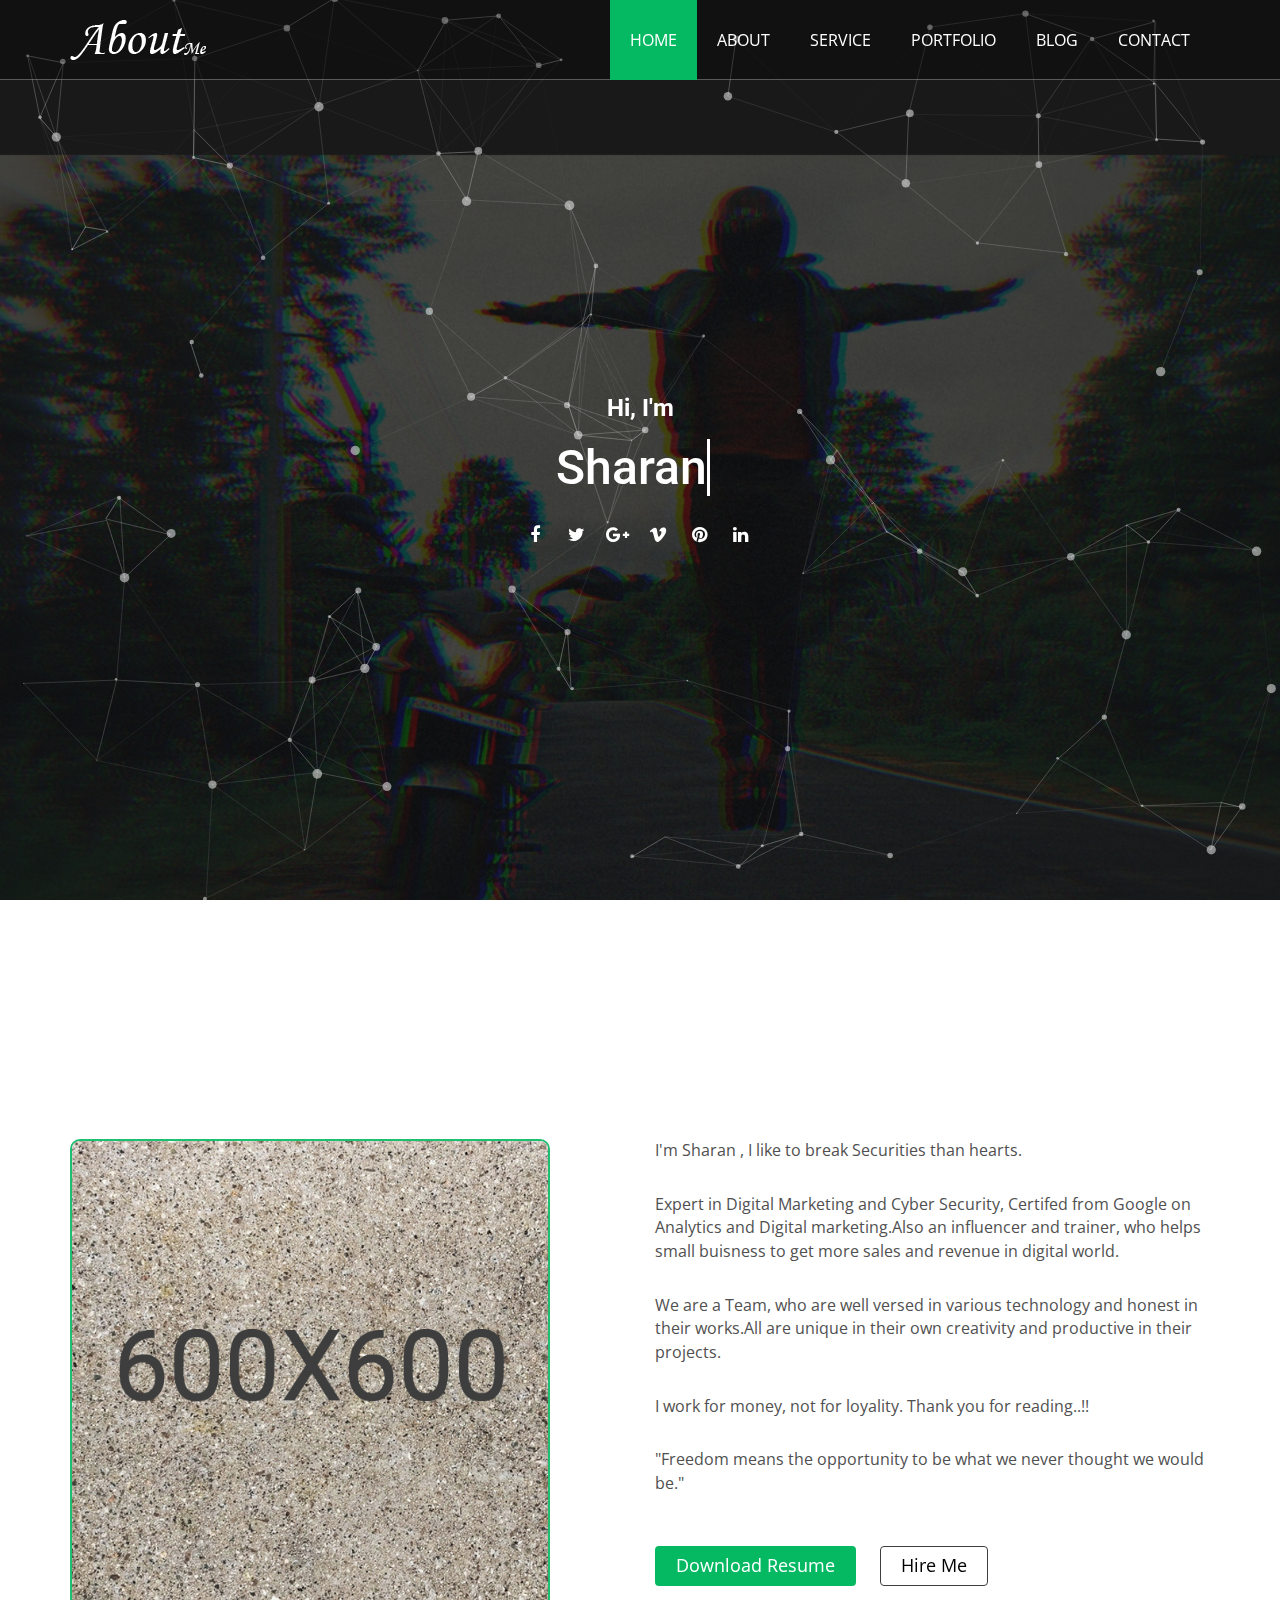
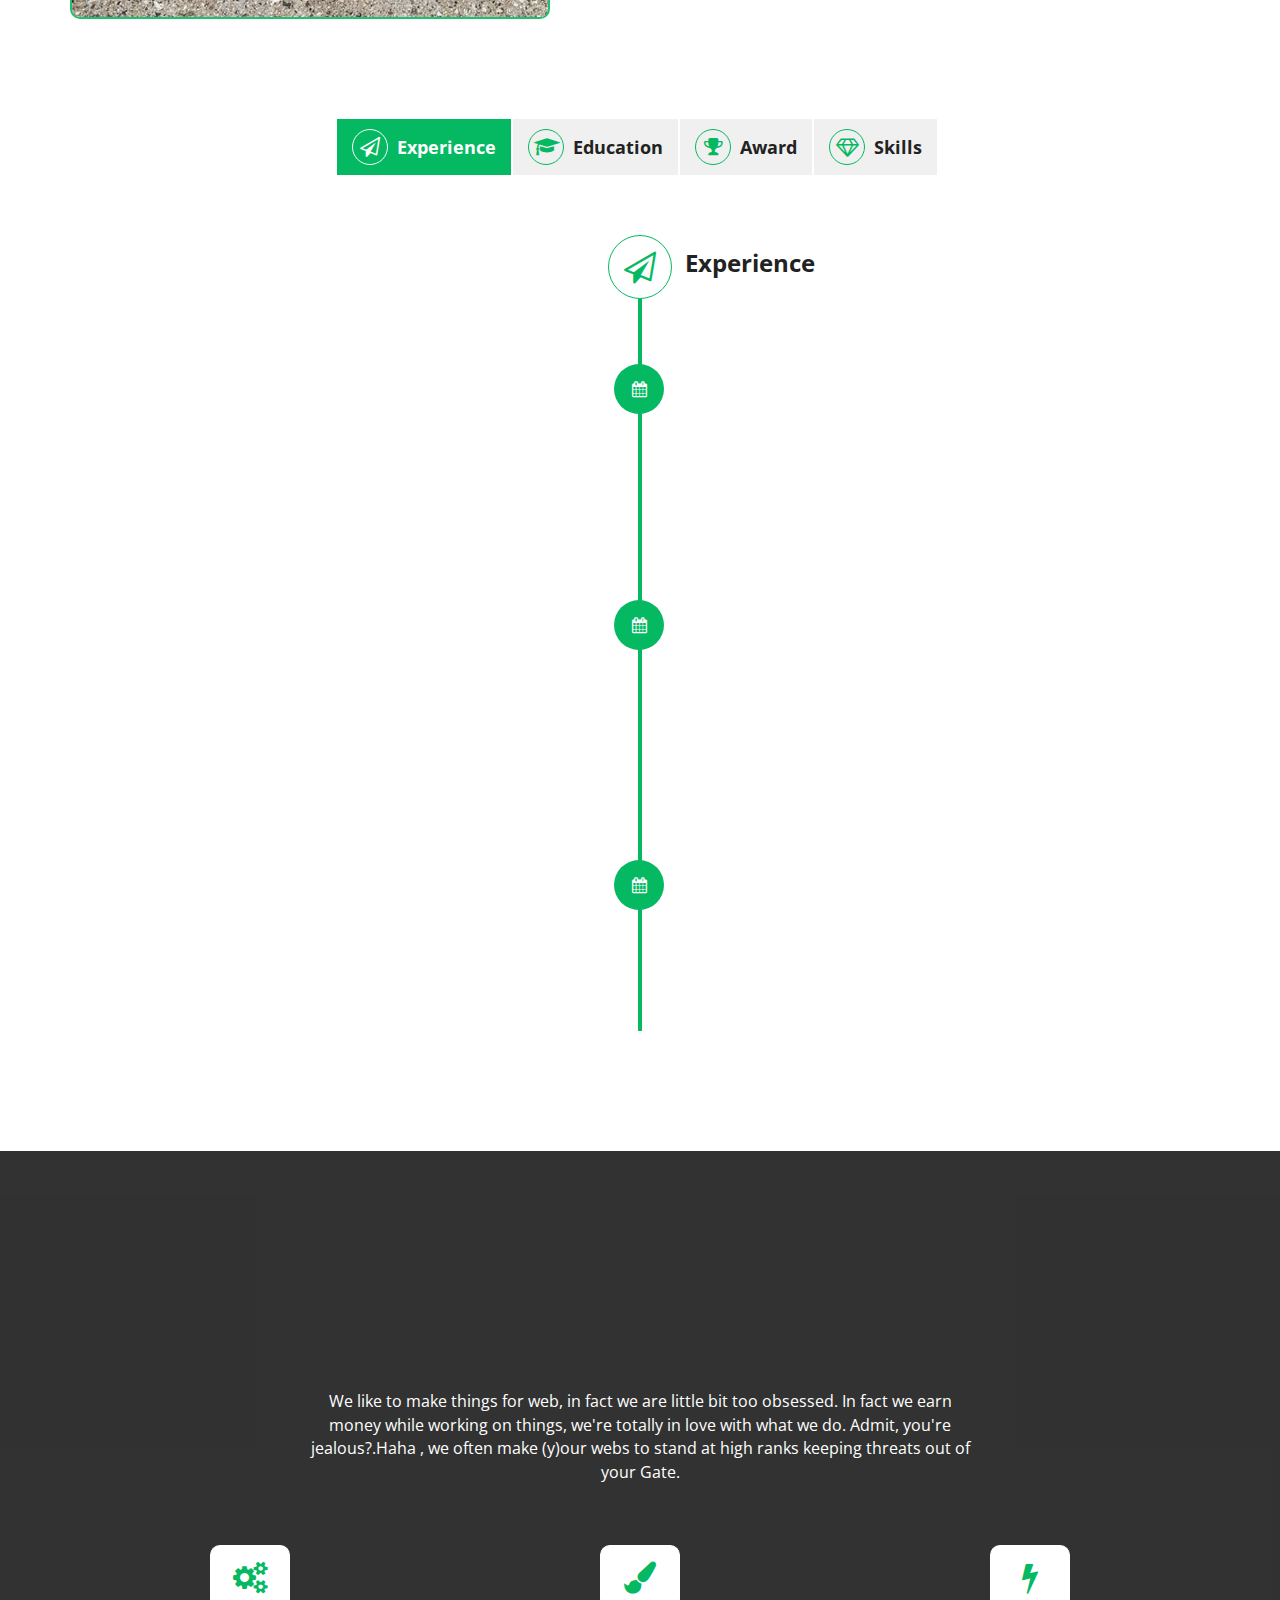
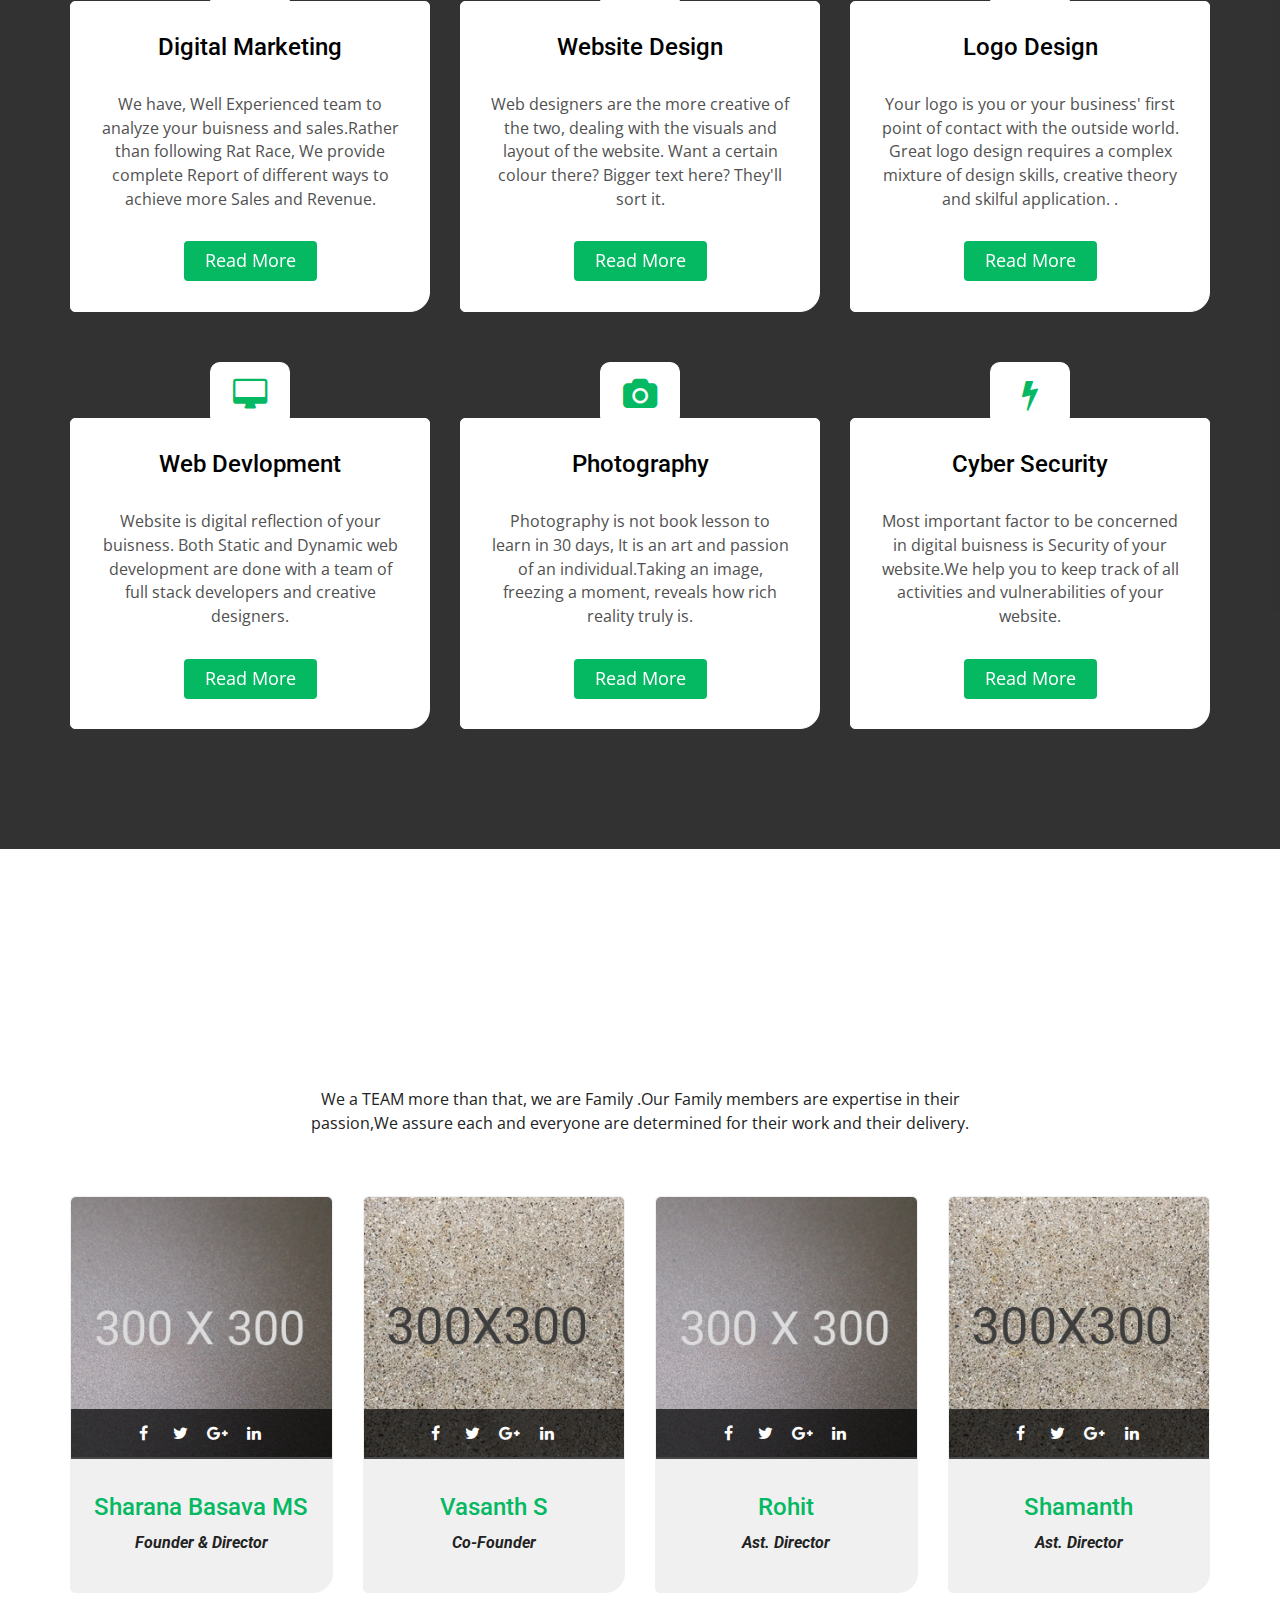
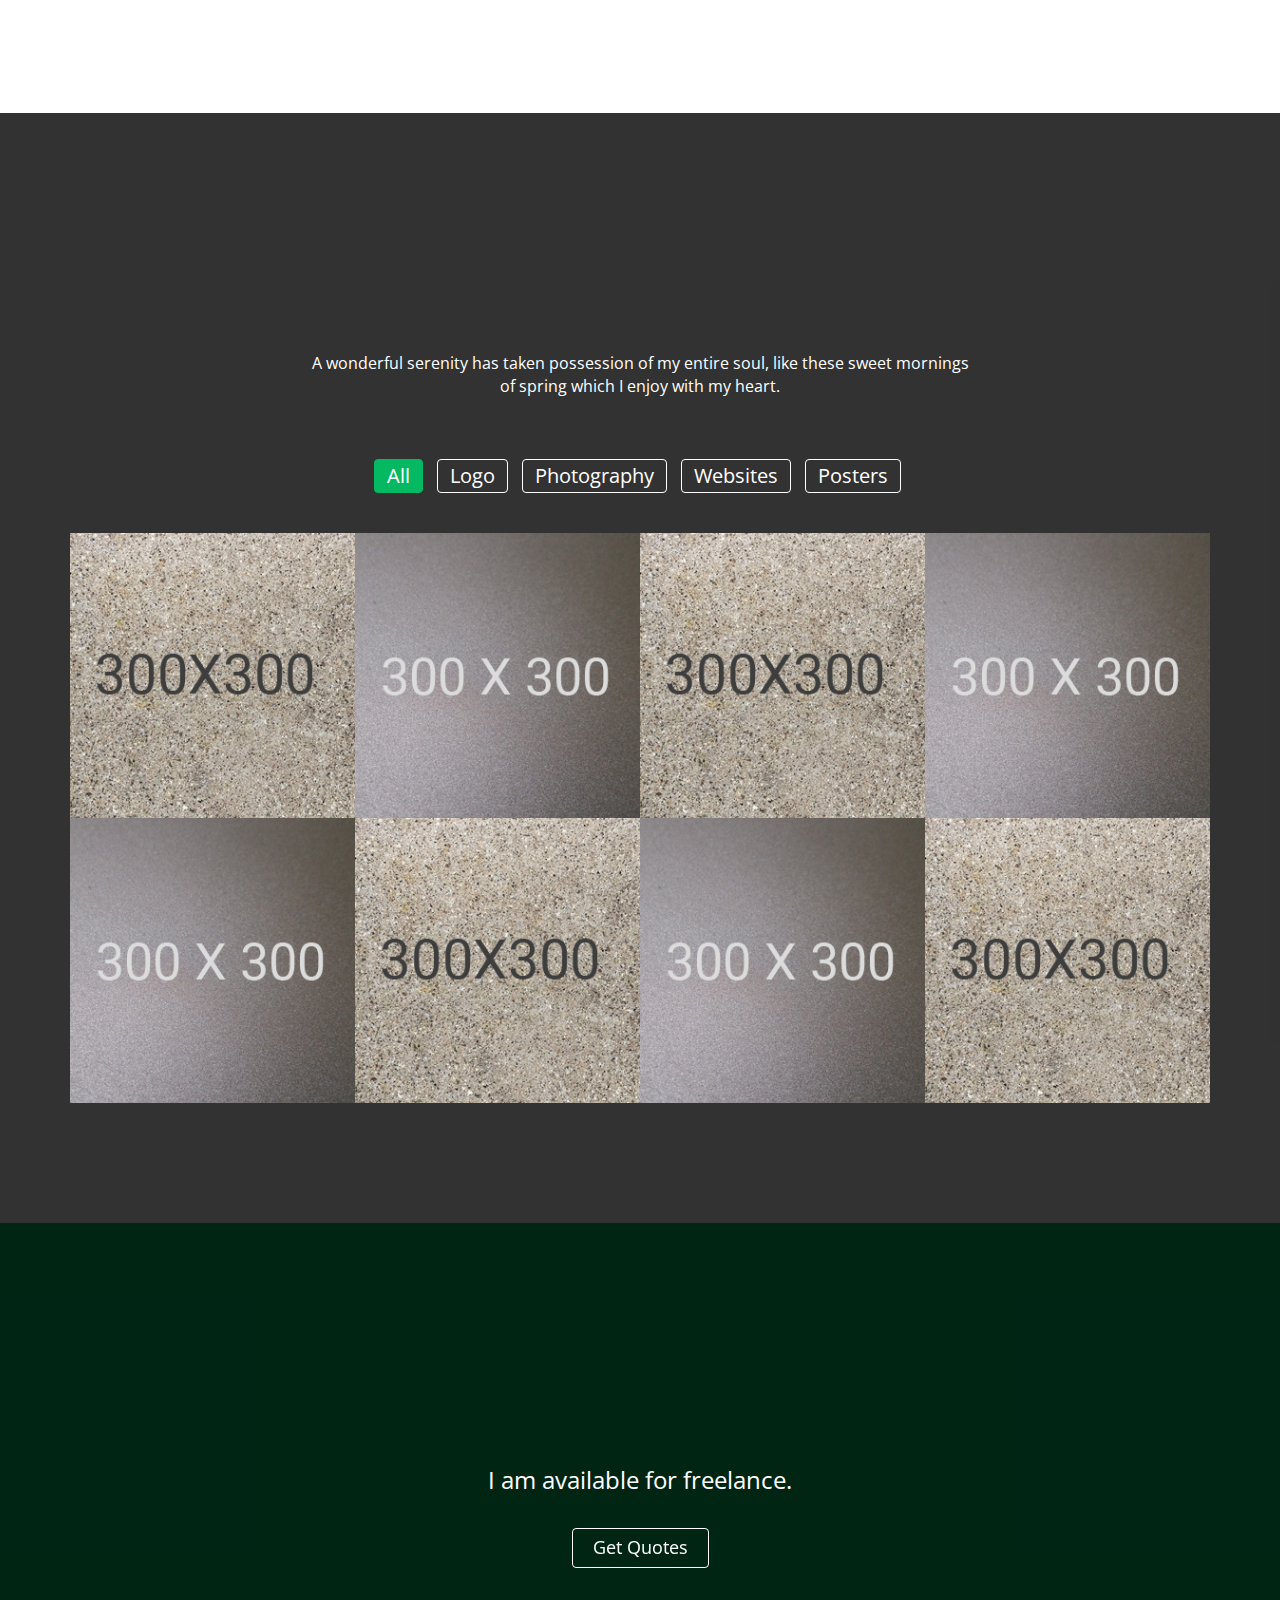
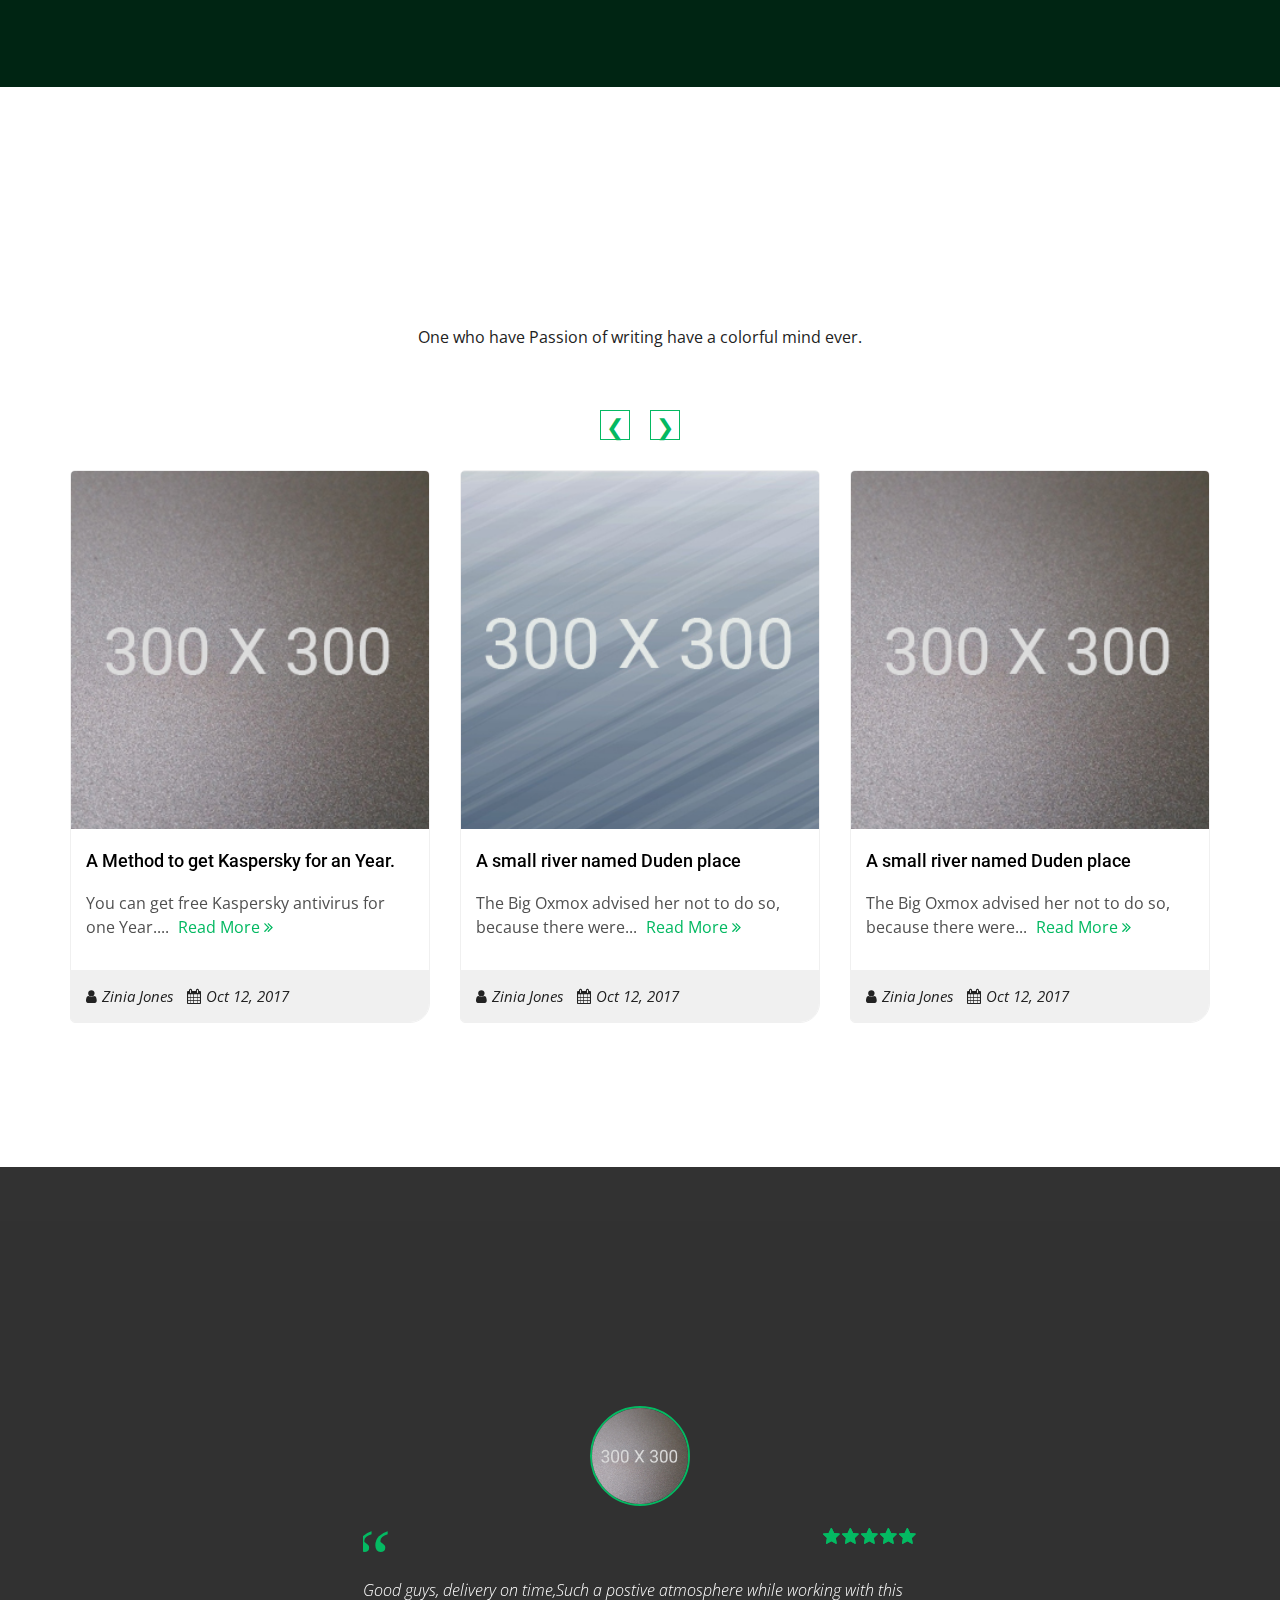
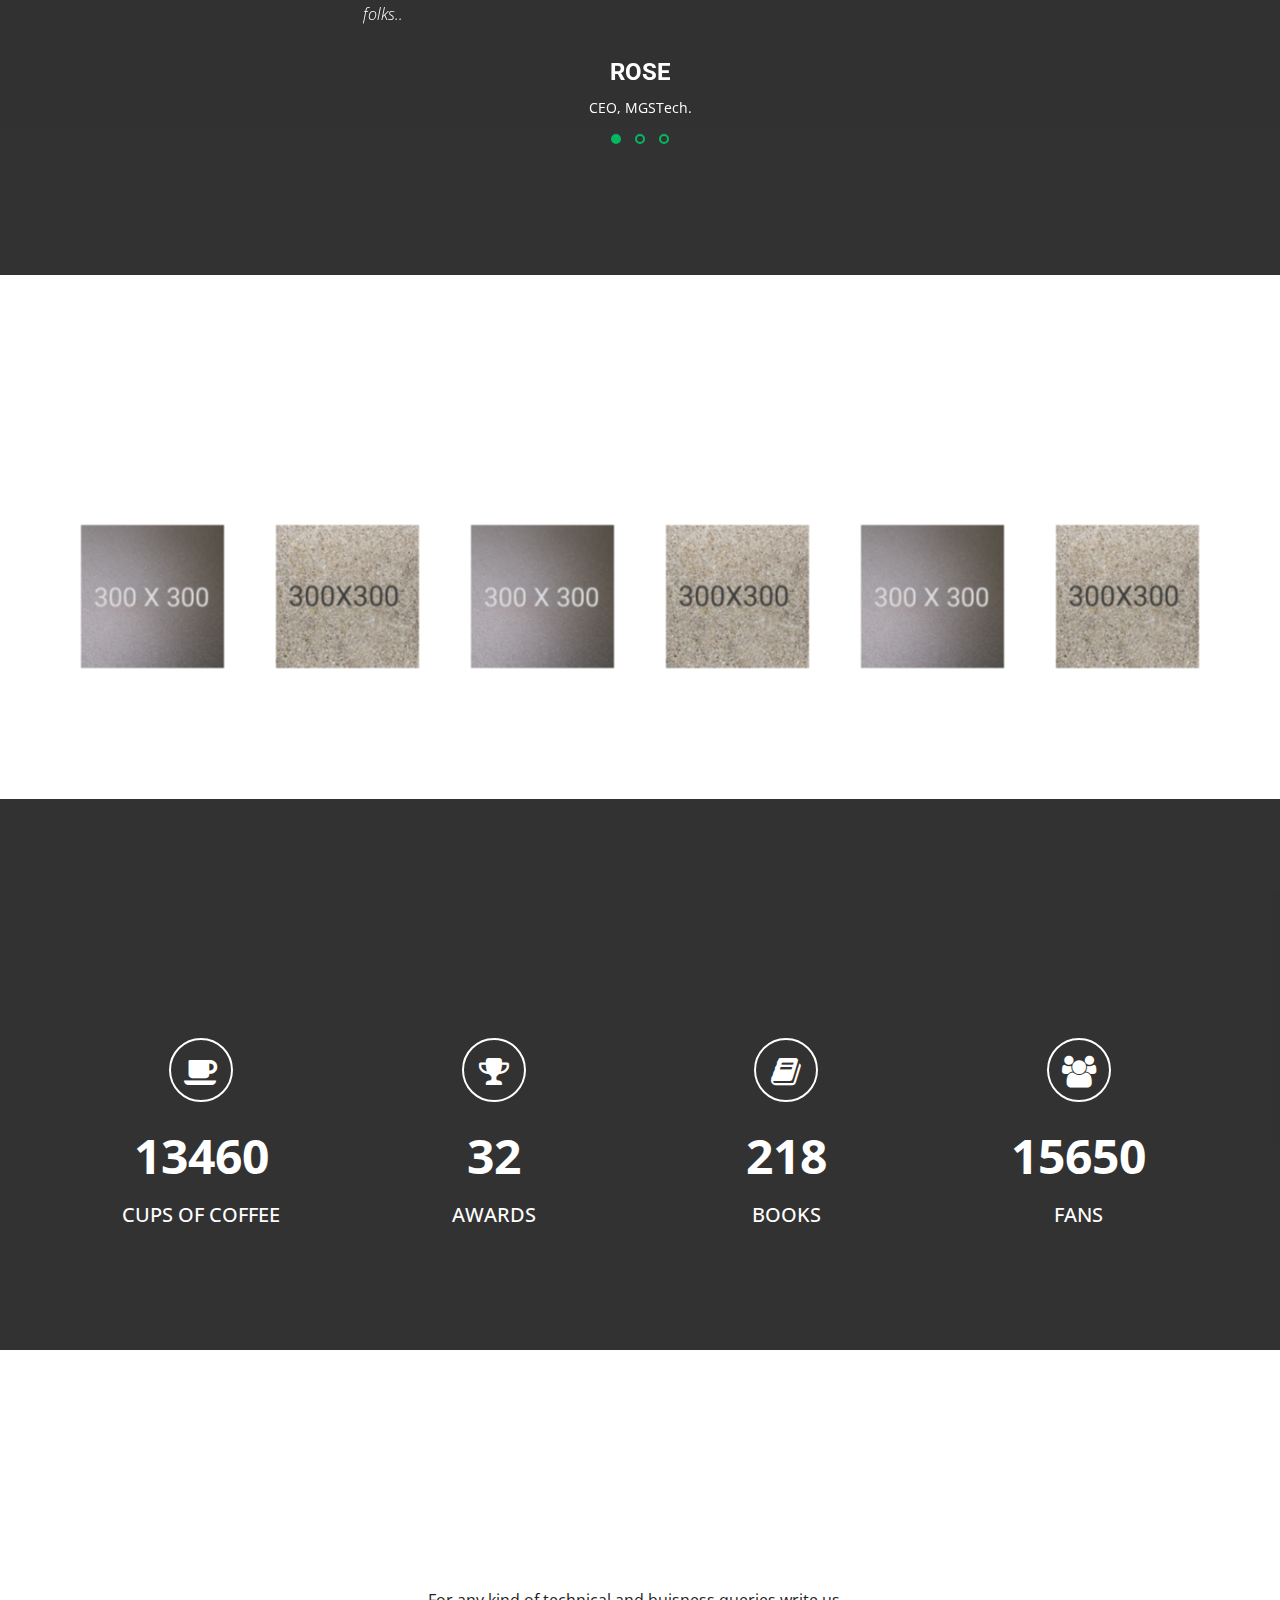
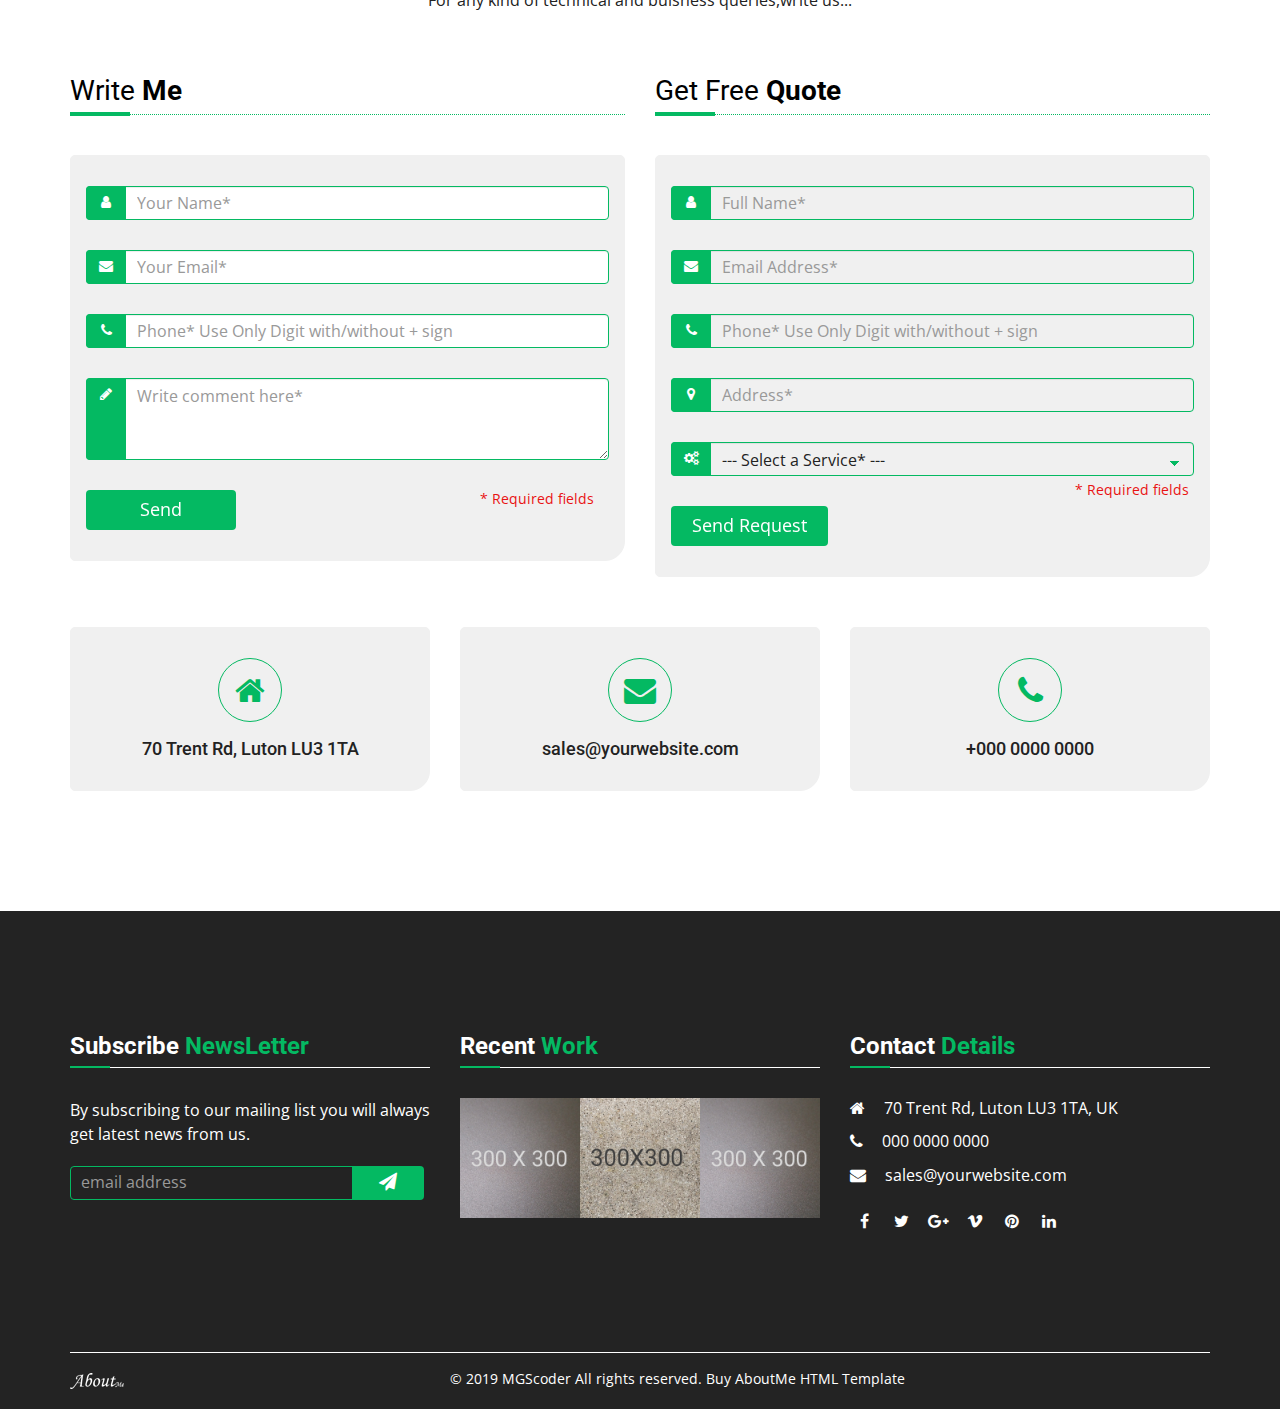
==== commit 20eed884: "trail 2" ====
--- a/index.html
+++ b/index.html
@@ -911,10 +911,10 @@
 										<p>You can get free Kaspersky antivirus for one Year....  <a class="btn-more" href="single-blog.html">Read More <i class="fa fa-angle-double-right"></i></a></p>
 									</div><!--End post-excerpt -->
 									<div class="post-meta">
-										<span><i class="fa fa-user"></i><a href="#">Zinia Jones</a></span>
-										<span><i class="fa fa-calendar"></i><a href="#">Oct 12, 2017</a></span>
-										<span><i class="fa fa-comments"></i><a href="#">8</a></span>
-									</div><!--End post-meta -->
+										<span><i class="fa fa-user"></i><a href="single-blog.html">Zinia Jones</a></span>
+										<span><i class="fa fa-calendar"></i><a href="single-blog.html">Oct 12, 2017</a></span>
+									<!--	<span><i class="fa fa-comments"></i><a href="#">8</a></span>
+								-->	</div><!--End post-meta -->
 								</div><!--End post-content -->
 							</article><!--End post-wrap -->
 						</div><!--End item -->
@@ -931,10 +931,10 @@
 										<p>The Big Oxmox advised her not to do so, because there were... <a class="btn-more" href="single-blog.html">Read More <i class="fa fa-angle-double-right"></i></a></p>
 									</div><!--End post-excerpt -->
 									<div class="post-meta">
-										<span><i class="fa fa-user"></i><a href="#">Zinia Jones</a></span>
-										<span><i class="fa fa-calendar"></i><a href="#">Oct 12, 2017</a></span>
-										<span><i class="fa fa-comments"></i><a href="#">8</a></span>
-									</div><!--End post-meta -->
+										<span><i class="fa fa-user"></i><a href="single-blog.html">Zinia Jones</a></span>
+										<span><i class="fa fa-calendar"></i><a href="single-blog.html">Oct 12, 2017</a></span>
+										<!--	<span><i class="fa fa-comments"></i><a href="#">8</a></span>
+								--></div><!--End post-meta -->
 								</div><!--End post-content -->
 							</article><!--End post-wrap -->
 						</div><!--End item -->
@@ -951,10 +951,10 @@
 										<p>The Big Oxmox advised her not to do so, because there were... <a class="btn-more" href="single-blog.html">Read More <i class="fa fa-angle-double-right"></i></a></p>
 									</div><!--End post-excerpt -->
 									<div class="post-meta">
-										<span><i class="fa fa-user"></i><a href="#">Zinia Jones</a></span>
-										<span><i class="fa fa-calendar"></i><a href="#">Oct 12, 2017</a></span>
-										<span><i class="fa fa-comments"></i><a href="#">8</a></span>
-									</div><!--End post-meta -->
+										<span><i class="fa fa-user"></i><a href="single-blog.html">Zinia Jones</a></span>
+										<span><i class="fa fa-calendar"></i><a href="single-blog.html">Oct 12, 2017</a></span>
+										<!--	<span><i class="fa fa-comments"></i><a href="#">8</a></span>
+								--></div><!--End post-meta -->
 								</div><!--End post-content -->
 							</article><!--End post-wrap -->
 						</div><!--End item -->
@@ -971,10 +971,10 @@
 										<p>The Big Oxmox advised her not to do so, because there were... <a class="btn-more" href="single-blog.html">Read More <i class="fa fa-angle-double-right"></i></a></p>
 									</div><!--End post-excerpt -->
 									<div class="post-meta">
-										<span><i class="fa fa-user"></i><a href="#">Zinia Jones</a></span>
-										<span><i class="fa fa-calendar"></i><a href="#">Oct 12, 2017</a></span>
-										<span><i class="fa fa-comments"></i><a href="#">8</a></span>
-									</div><!--End post-meta -->
+										<span><i class="fa fa-user"></i><a href="single-blog.html">Zinia Jones</a></span>
+										<span><i class="fa fa-calendar"></i><a href="single-blog.html">Oct 12, 2017</a></span>
+										<!--	<span><i class="fa fa-comments"></i><a href="#">8</a></span>
+								--></div><!--End post-meta -->
 								</div><!--End post-content -->
 							</article><!--End post-wrap -->
 						</div><!--End item -->
@@ -991,10 +991,10 @@
 										<p>The Big Oxmox advised her not to do so, because there were... <a class="btn-more" href="single-blog.html">Read More <i class="fa fa-angle-double-right"></i></a></p>
 									</div><!--End post-excerpt -->
 									<div class="post-meta">
-										<span><i class="fa fa-user"></i><a href="#">Zinia Jones</a></span>
-										<span><i class="fa fa-calendar"></i><a href="#">Oct 12, 2017</a></span>
-										<span><i class="fa fa-comments"></i><a href="#">8</a></span>
-									</div><!--End post-meta -->
+										<span><i class="fa fa-user"></i><a href="single-blog.html">Zinia Jones</a></span>
+										<span><i class="fa fa-calendar"></i><a href="single-blog.html">Oct 12, 2017</a></span>
+										<!--	<span><i class="fa fa-comments"></i><a href="#">8</a></span>
+								--></div><!--End post-meta -->
 								</div><!--End post-content -->
 							</article><!--End post-wrap -->
 						</div><!--End item -->
@@ -1011,10 +1011,10 @@
 										<p>The Big Oxmox advised her not to do so, because there were... <a class="btn-more" href="single-blog.html">Read More <i class="fa fa-angle-double-right"></i></a></p>
 									</div><!--End post-excerpt -->
 									<div class="post-meta">
-										<span><i class="fa fa-user"></i><a href="#">Zinia Jones</a></span>
-										<span><i class="fa fa-calendar"></i><a href="#">Oct 12, 2017</a></span>
-										<span><i class="fa fa-comments"></i><a href="#">8</a></span>
-									</div><!--End post-meta -->
+										<span><i class="fa fa-user"></i><a href="single-blog.html">Zinia Jones</a></span>
+										<span><i class="fa fa-calendar"></i><a href="single-blog.html">Oct 12, 2017</a></span>
+										<!--	<span><i class="fa fa-comments"></i><a href="#">8</a></span>
+								--></div><!--End post-meta -->
 								</div><!--End post-content -->
 							</article><!--End post-wrap -->
 						</div><!--End item -->
@@ -1031,10 +1031,10 @@
 										<p>The Big Oxmox advised her not to do so, because there were... <a class="btn-more" href="single-blog.html">Read More <i class="fa fa-angle-double-right"></i></a></p>
 									</div><!--End post-excerpt -->
 									<div class="post-meta">
-										<span><i class="fa fa-user"></i><a href="#">Zinia Jones</a></span>
-										<span><i class="fa fa-calendar"></i><a href="#">Oct 12, 2017</a></span>
-										<span><i class="fa fa-comments"></i><a href="#">8</a></span>
-									</div><!--End post-meta -->
+										<span><i class="fa fa-user"></i><a href="single-blog.html">Zinia Jones</a></span>
+										<span><i class="fa fa-calendar"></i><a href="single-blog.html">Oct 12, 2017</a></span>
+									<!--	<span><i class="fa fa-comments"></i><a href="#">8</a></span>
+								--></div><!--End post-meta -->
 								</div><!--End post-content -->
 							</article><!--End post-wrap -->
 						</div><!--End item -->
@@ -1051,10 +1051,10 @@
 										<p>The Big Oxmox advised her not to do so, because there were... <a class="btn-more" href="single-blog.html">Read More <i class="fa fa-angle-double-right"></i></a></p>
 									</div><!--End post-excerpt -->
 									<div class="post-meta">
-										<span><i class="fa fa-user"></i><a href="#">Zinia Jones</a></span>
-										<span><i class="fa fa-calendar"></i><a href="#">Oct 12, 2017</a></span>
-										<span><i class="fa fa-comments"></i><a href="#">8</a></span>
-									</div><!--End post-meta -->
+										<span><i class="fa fa-user"></i><a href="single-blog.html">Zinia Jones</a></span>
+										<span><i class="fa fa-calendar"></i><a href="single-blog.html">Oct 12, 2017</a></span>
+										<!--	<span><i class="fa fa-comments"></i><a href="#">8</a></span>
+								--></div><!--End post-meta -->
 								</div><!--End post-content -->
 							</article><!--End post-wrap -->
 						</div><!--End item -->
@@ -1092,9 +1092,9 @@
 										<div class="stars five"></div>
 									</div>
 								</div><!--End rating-wrap -->
-								<p class="blockquote">If several languages coalesce, the grammar of the resulting language is more simple and regular than that of the individual languages.</p>
+								<p class="blockquote">Good guys, delivery on time,Such a postive atmosphere while working with this folks..</p>
 								<div class="testimonial-author">
-									<h4 class="text-capitalize">Lisa Hume</h4>
+									<h4 class="text-capitalize">Rose</h4>
 									<p>CEO, MGSTech.</p>
 								</div><!--End testimonial-author -->
 							</div><!--End testimonial-content -->
@@ -1109,9 +1109,9 @@
 										<div class="stars five"></div>
 									</div>
 								</div><!--End rating-wrap -->
-								<p class="blockquote">If several languages coalesce, the grammar of the resulting language is more simple and regular than that of the individual languages.</p>
+								<p class="blockquote">The Courage to take Challenges is must needed for this generation youth,I was so glad by seeing such confidence with sharan and his team.</p>
 								<div class="testimonial-author">
-									<h4 class="text-capitalize">John Doe</h4>
+									<h4 class="text-capitalize">Marie</h4>
 									<p>Designer, MGSUI</p>
 								</div><!--End testimonial-author -->
 							</div><!--End testimonial-content -->
@@ -1126,9 +1126,9 @@
 										<div class="stars five"></div>
 									</div>
 								</div><!--End rating-wrap -->
-								<p class="blockquote">If several languages coalesce, the grammar of the resulting language is more simple and regular than that of the individual languages.</p>
+								<p class="blockquote">I was happy to work with such a young and energetic team.</p>
 								<div class="testimonial-author">
-									<h4 class="text-capitalize">Mike Arthur</h4>
+									<h4 class="text-capitalize">Don John </h4>
 									<p>CEO, MGSIT</p>
 								</div><!--End testimonial-author -->
 							</div><!--End testimonial-content -->
@@ -1218,7 +1218,7 @@
 						<div class="counter-wrap">
 							<div class="counter-icon"><i class="fa fa-coffee"></i></div>
 							<div class="counter-text">
-								<div class="counter">34360</div>
+								<div class="counter">13460</div>
 								<p>CUPS OF COFFEE</p>
 							</div><!-- end counter-text -->
 						</div><!-- end counter-wrap -->
@@ -1245,7 +1245,7 @@
 						<div class="counter-wrap">
 							<div class="counter-icon"><i class="fa fa-group"></i></div>
 							<div class="counter-text">
-								<div class="counter">94360</div>
+								<div class="counter">15650</div>
 								<p>FANS</p>
 							</div><!-- end counter-text -->
 						</div><!-- end counter-wrap -->
@@ -1270,7 +1270,7 @@
 					</div>
 					<!-- end section title-wrap -->
 					<div class="intro-text text-center">
-						A wonderful serenity has taken possession of my entire soul, like these sweet mornings of spring which I enjoy with my heart.
+						For any kind of technical and buisness queries,write us...
 					</div><!-- end intro-text -->
 				</div><!-- end col -->
 			</div><!-- end row -->	
@@ -1345,13 +1345,13 @@
 							<div class="form-group">
 								<div class="help-block with-errors"></div>
 								<select name="service" id="quoteService" class="form-control" required data-error="Please Select Service">
-									<option value="">--- Select a Sevice* ---</option>
+									<option value="">--- Select a Service* ---</option>
 									<option value="Web Design">Web Design</option>
-									<option value="Graphic Design">Graphic Design</option>
-									<option value="Flash Design">Flash Design</option>
+									<option value="Graphic Design">logo Design</option>
+									<option value="Flash Design">Digital Marketing</option>
 									<option value="Photography">Photography</option>
-									<option value="App Devlopment">App Devlopment</option>
-									<option value="Support">Support</option>
+									<option value="App Devlopment">web Devlopment</option>
+									<option value="Support">Security</option>
 								</select>
 								<div class="input-group-icon"><i class="fa fa-cogs"></i></div> 
 							</div><!-- end form-group -->
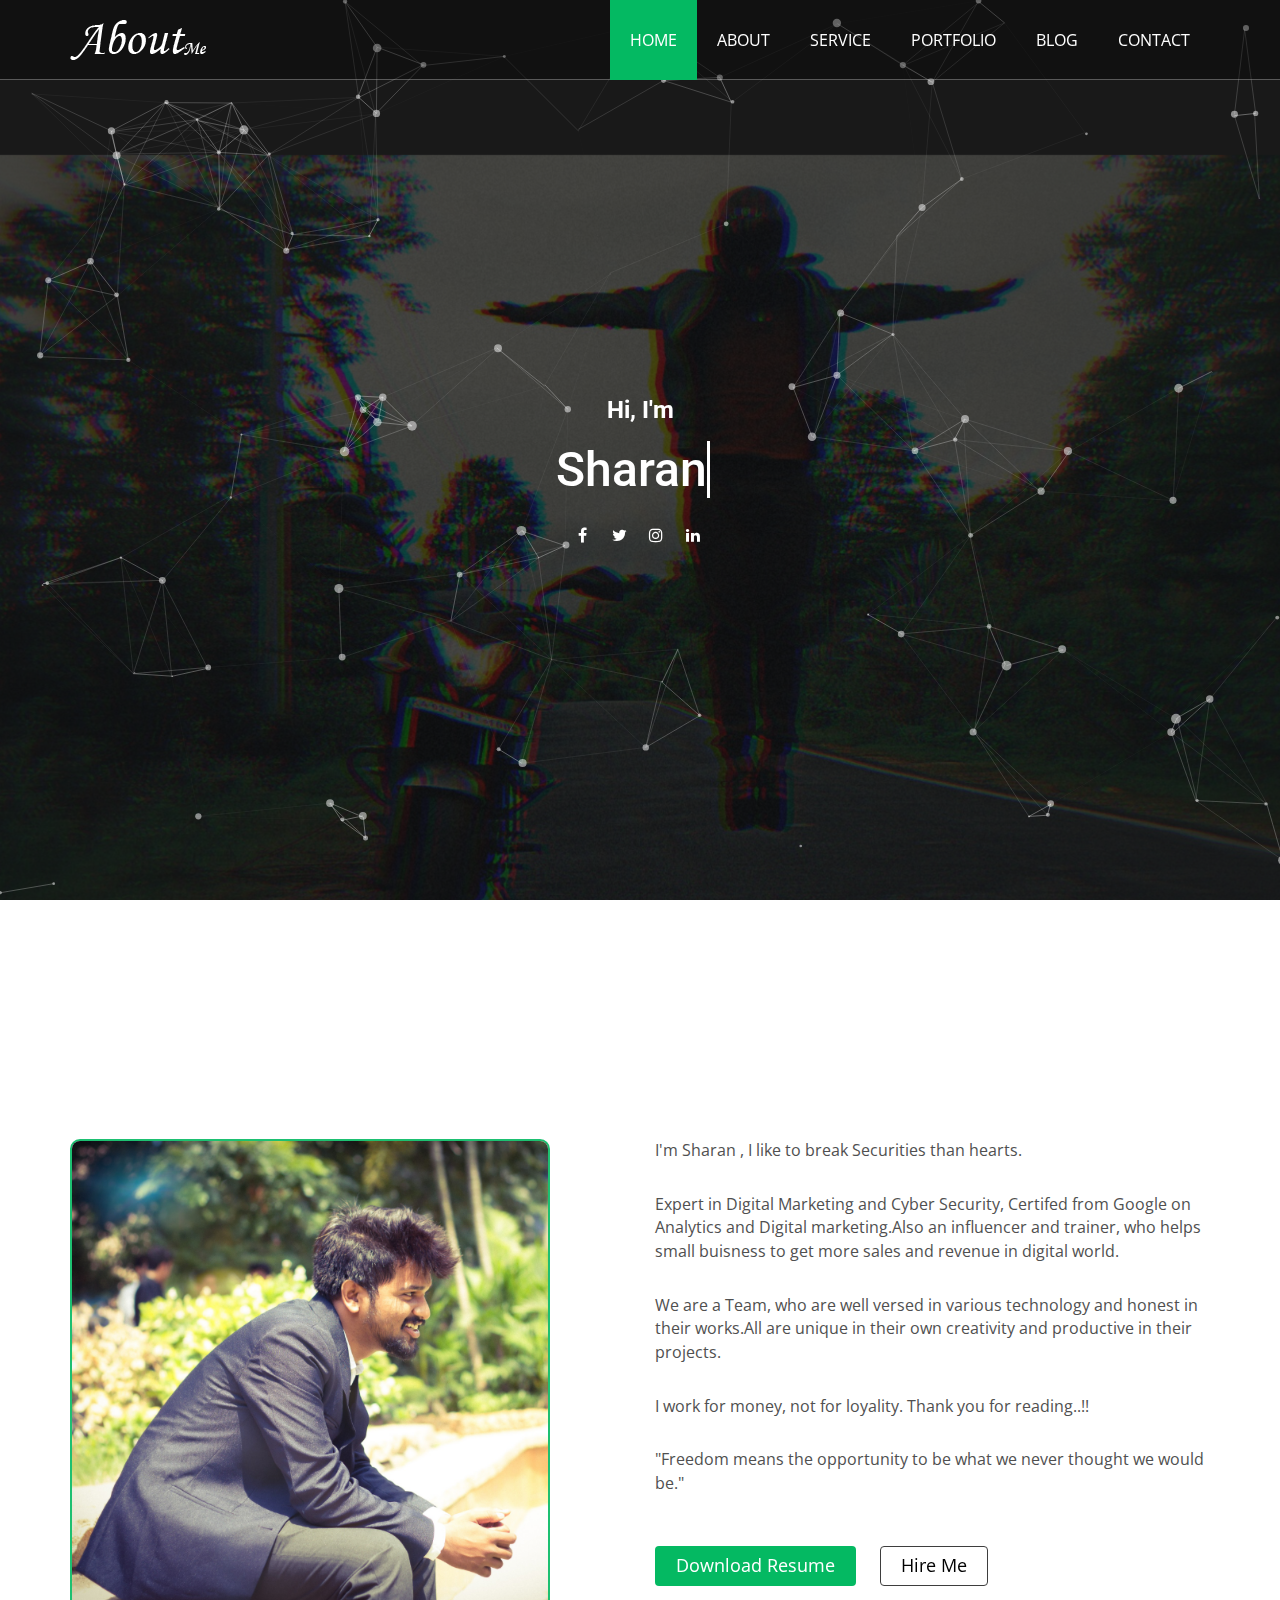
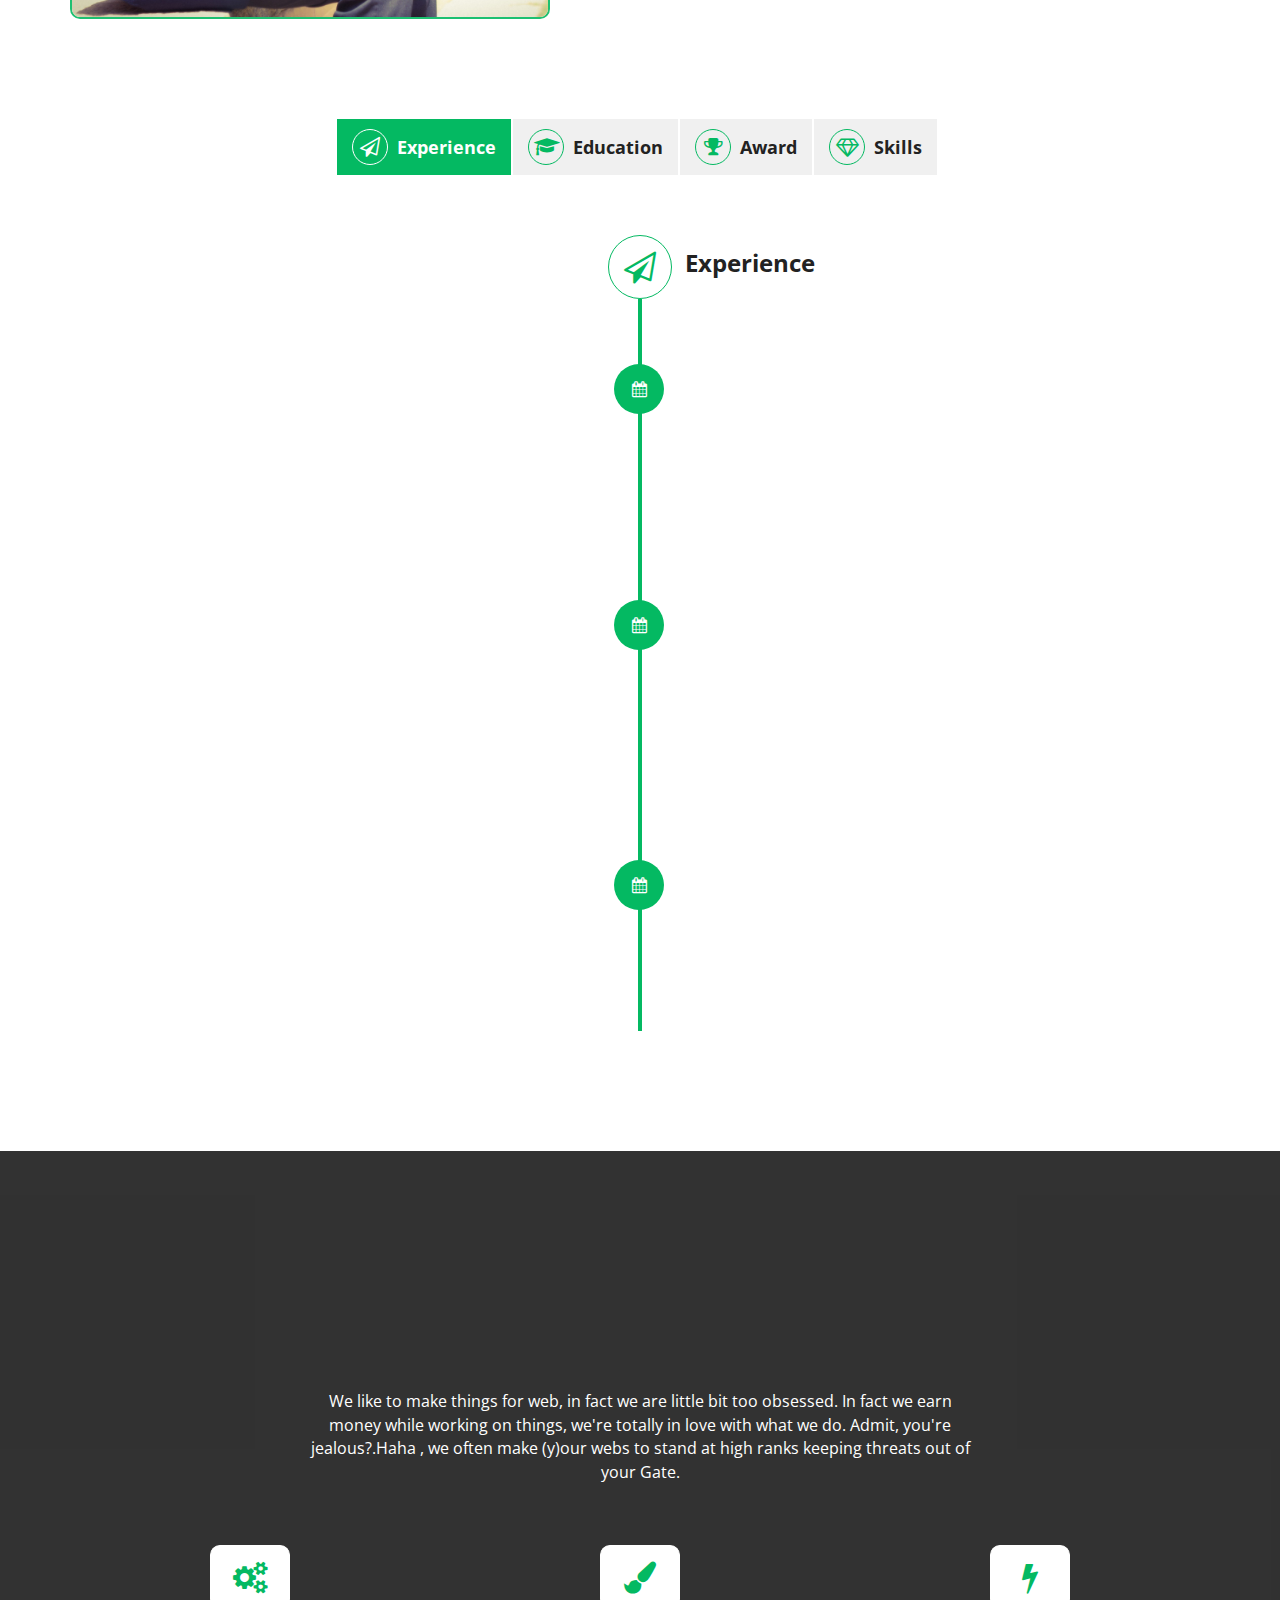
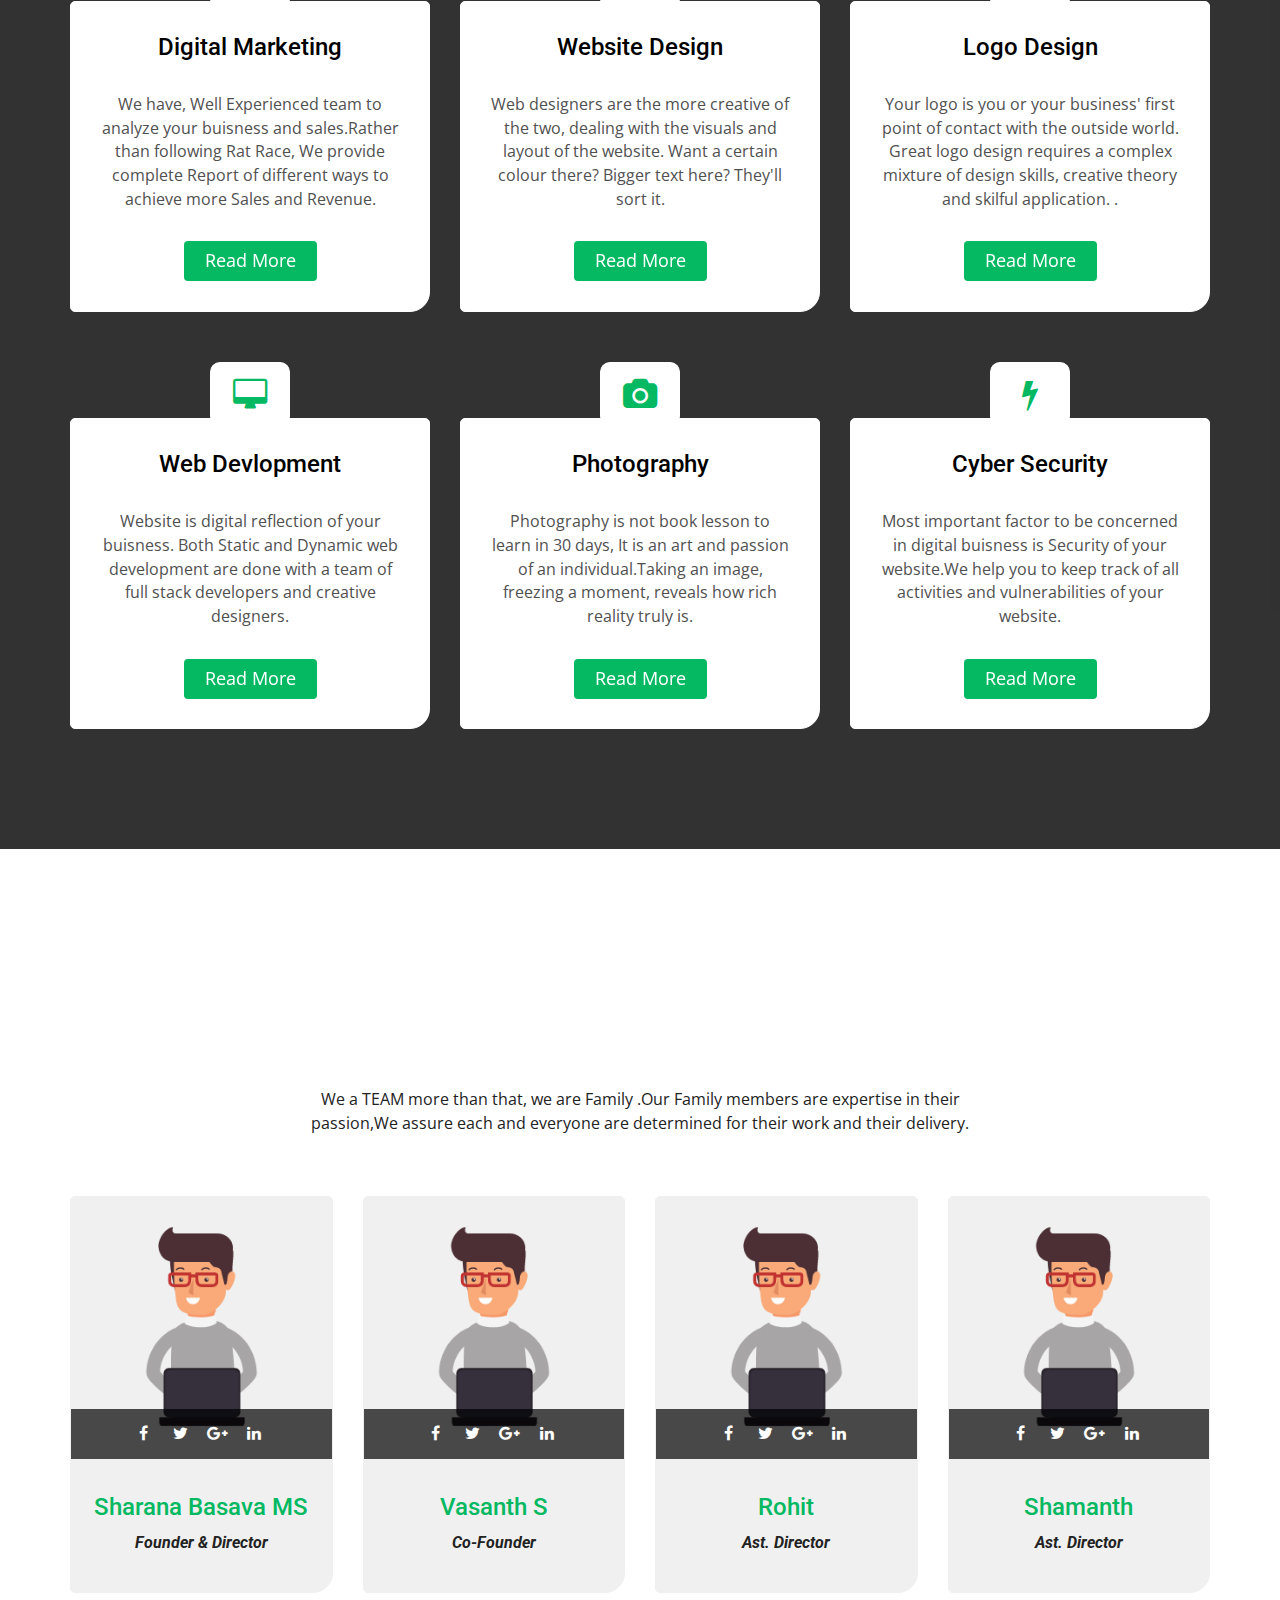
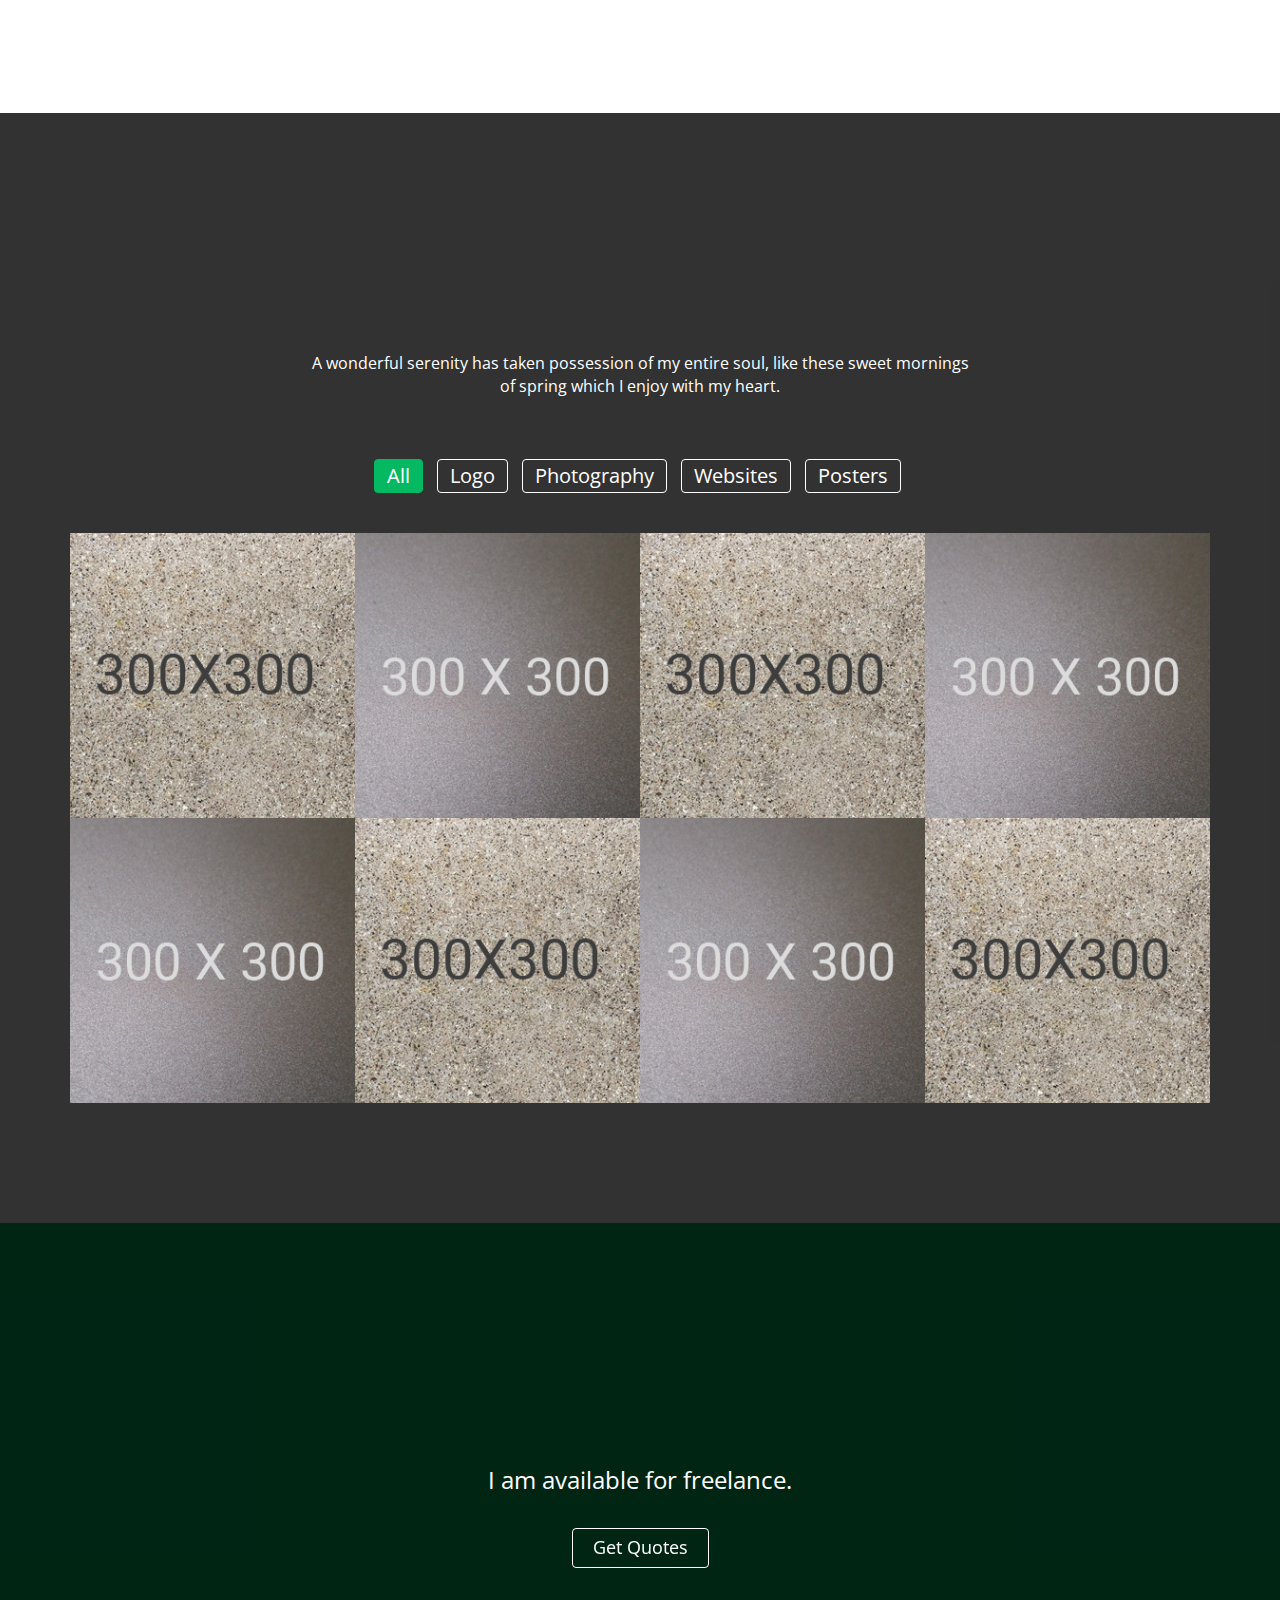
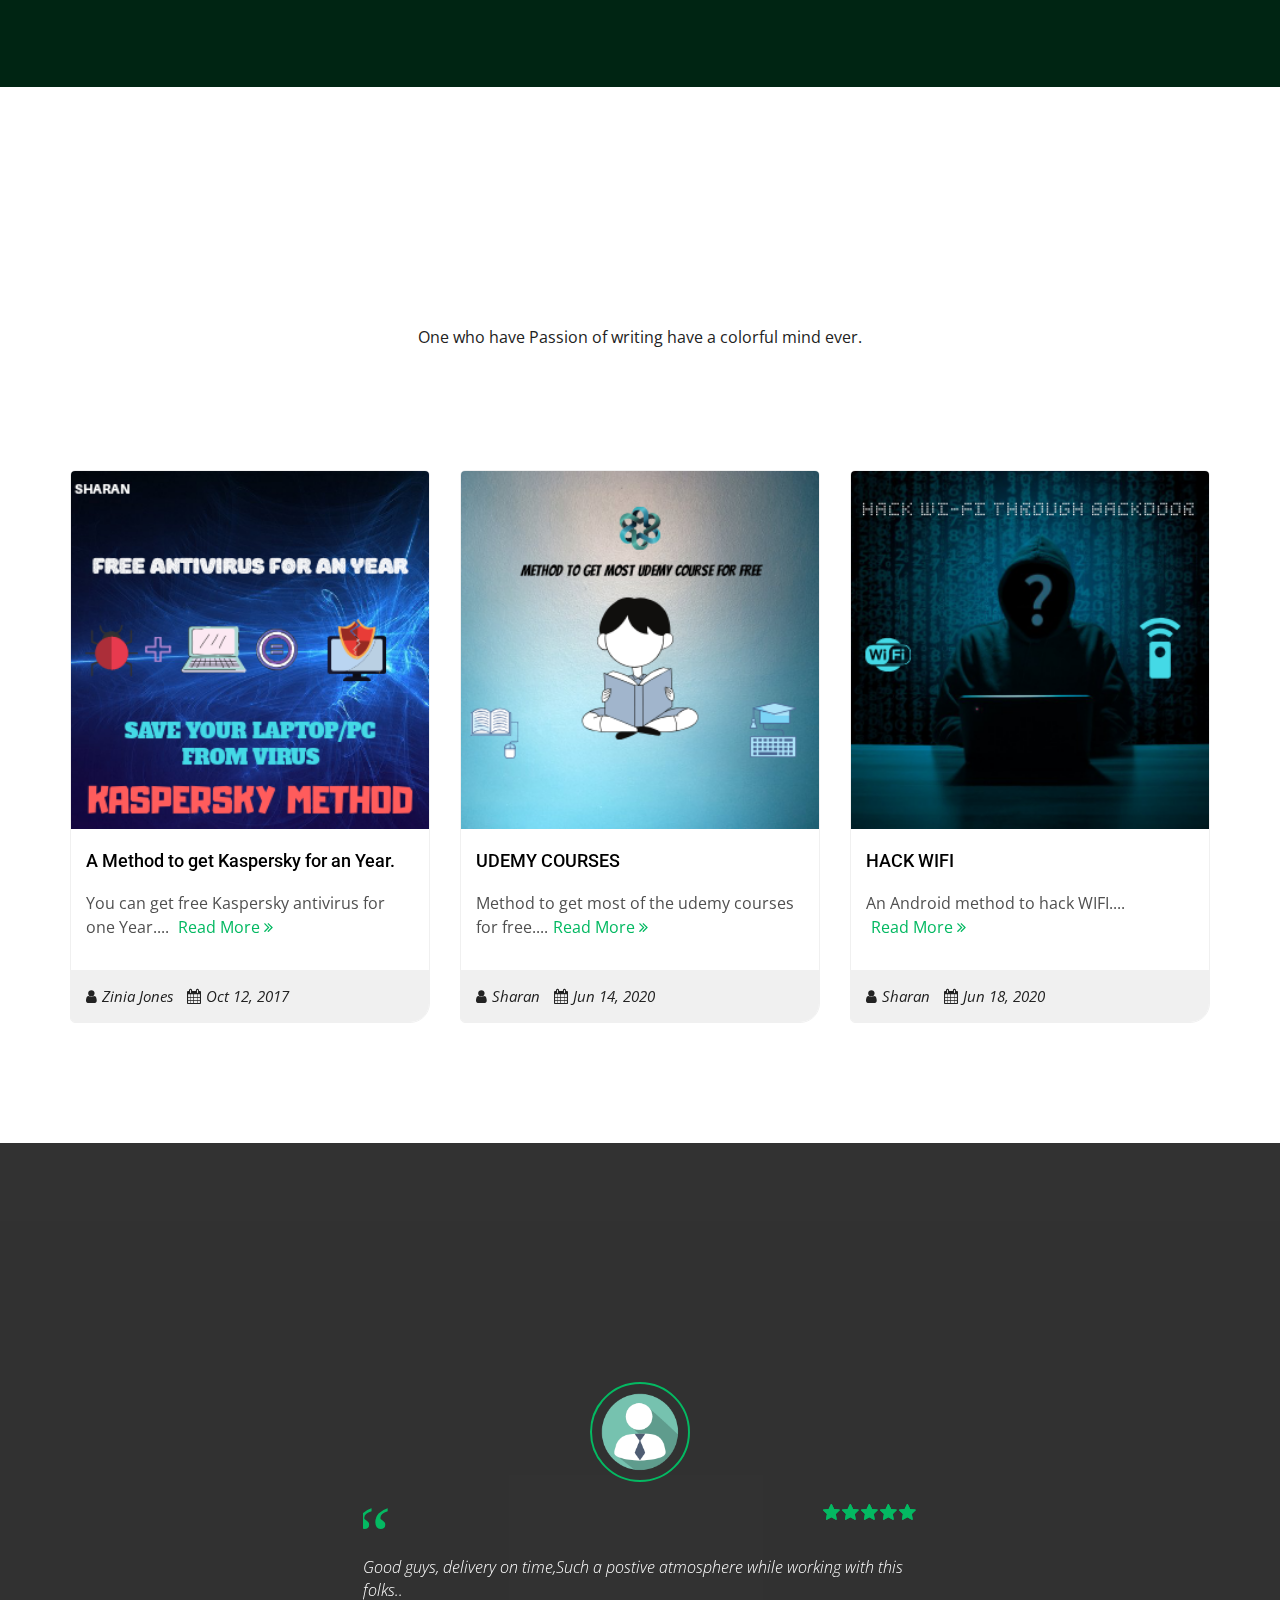
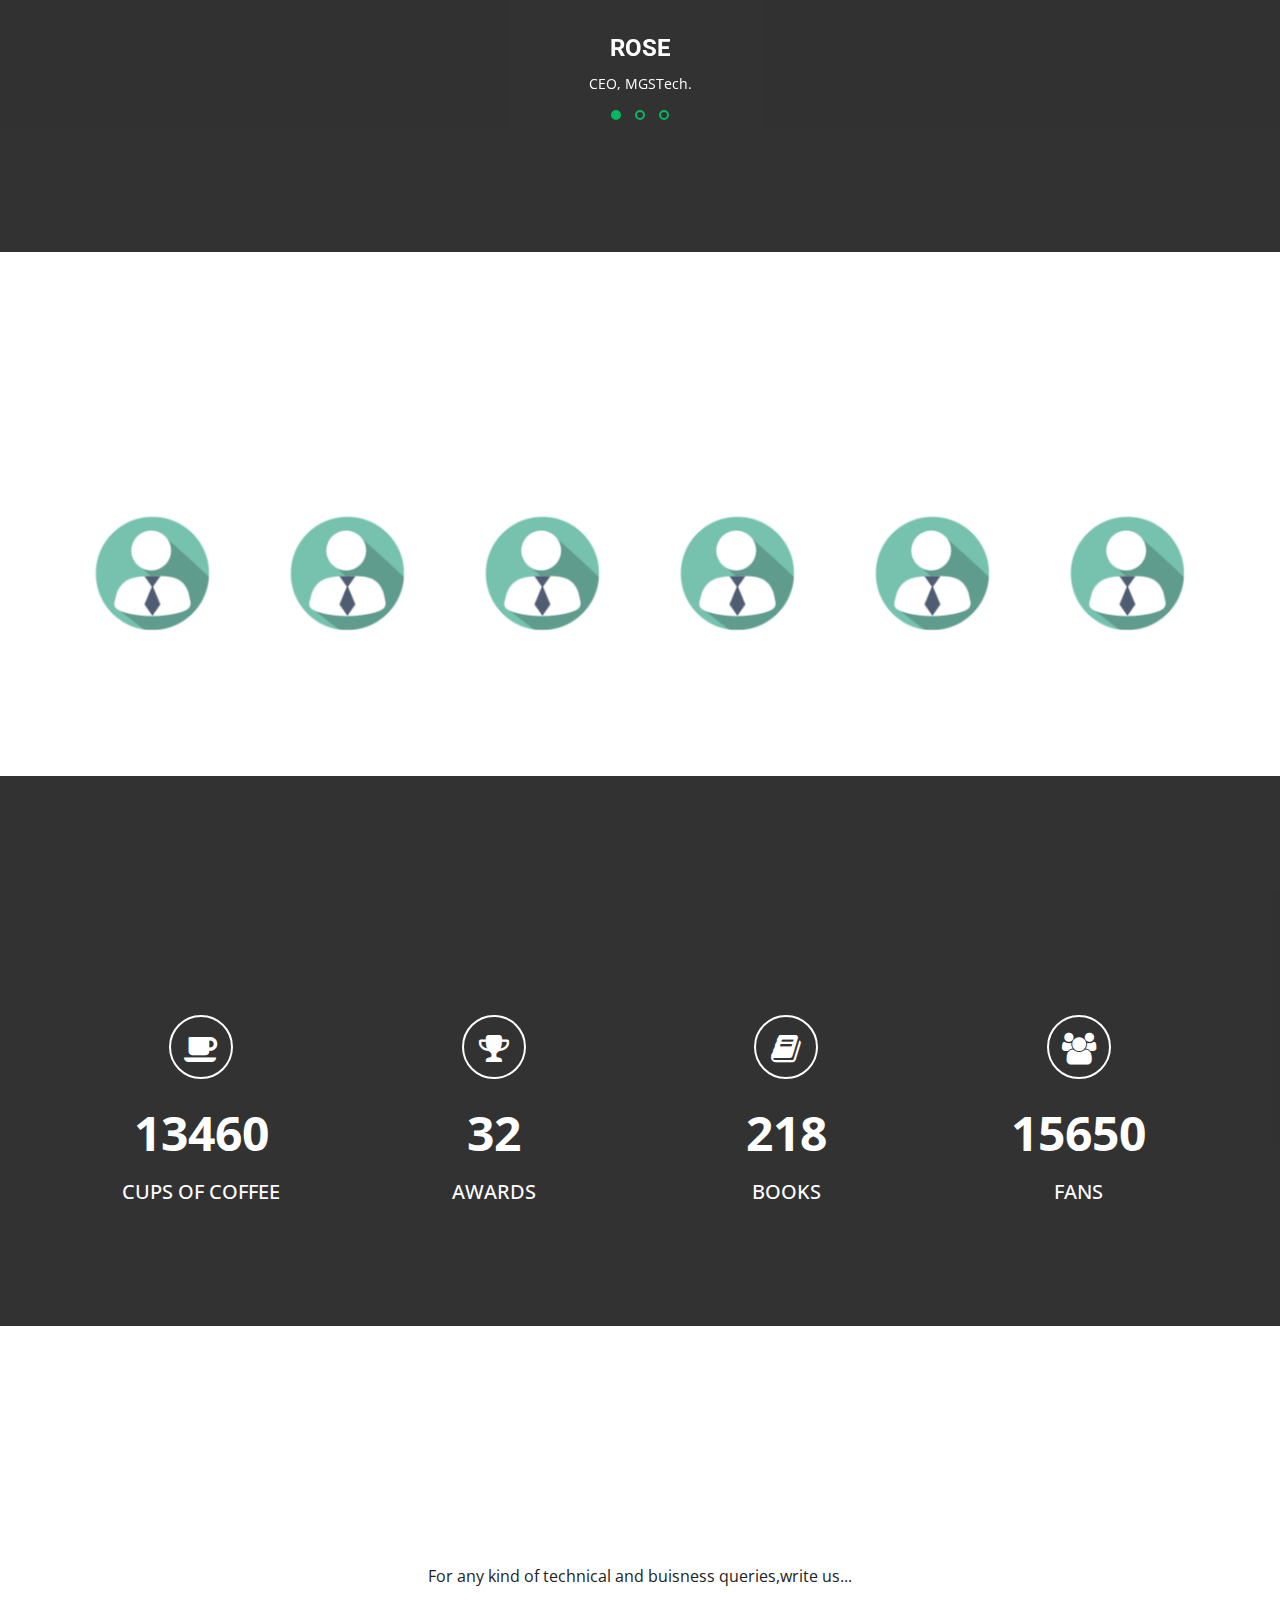
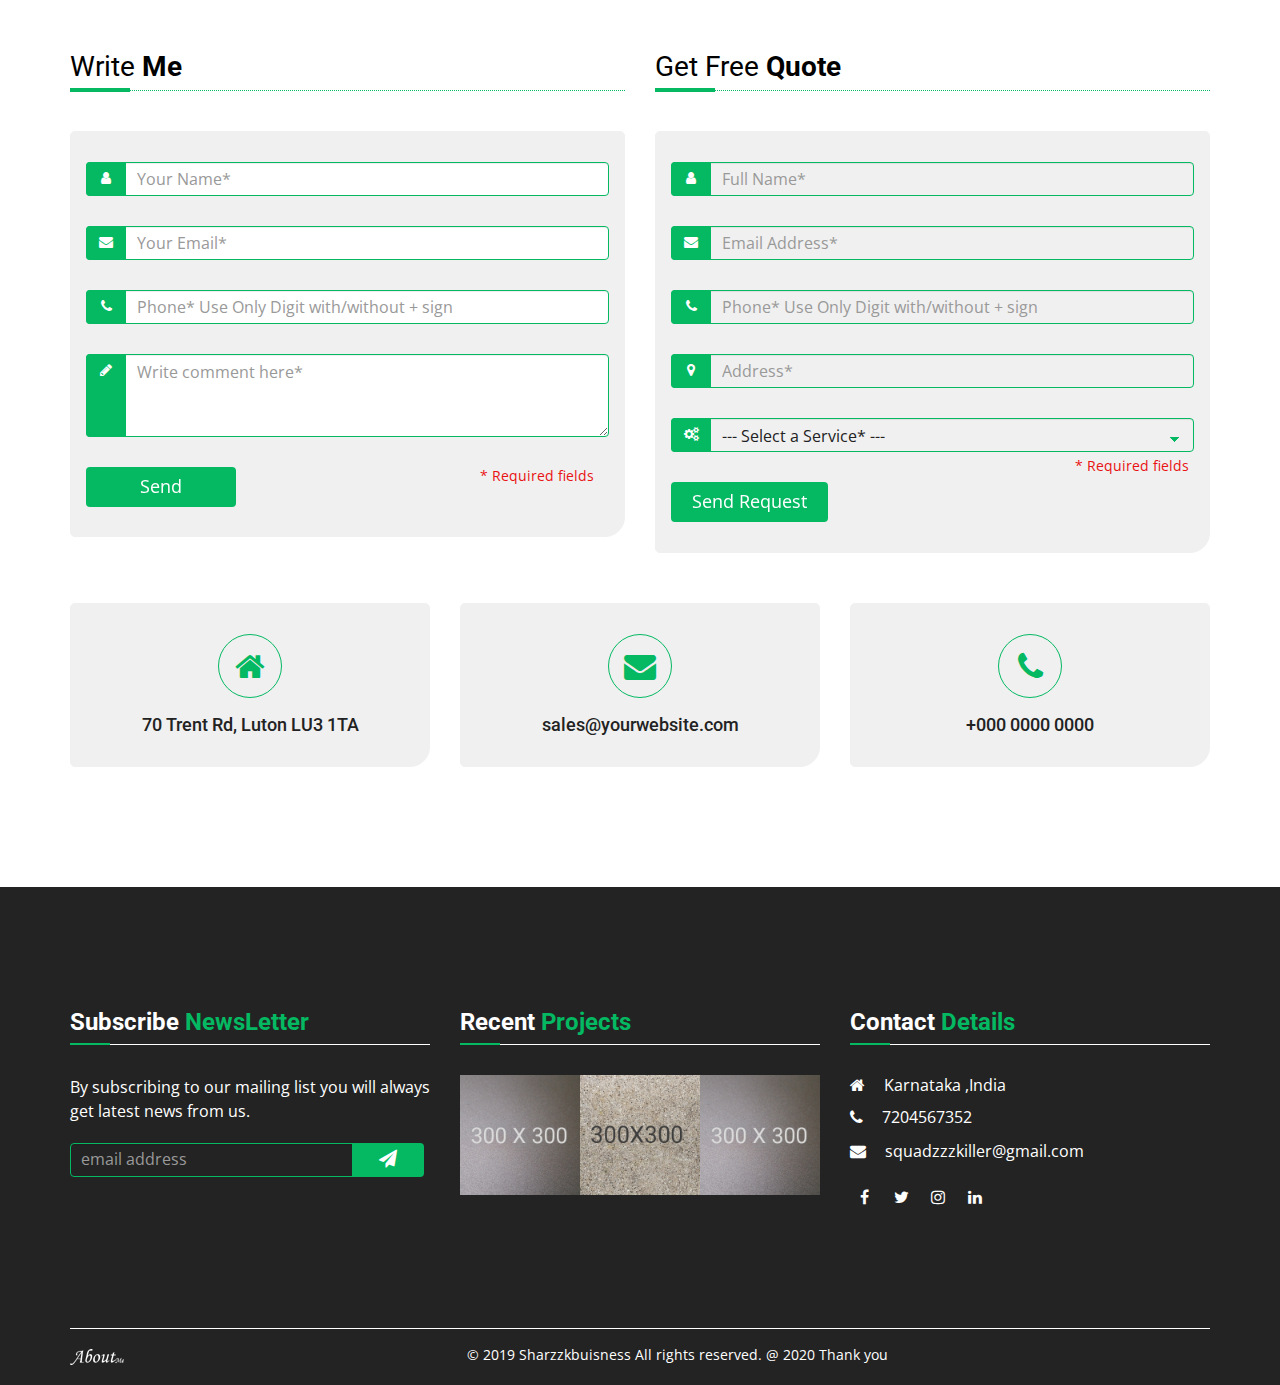
==== commit bae8b3be: "trail" ====
--- a/index.html
+++ b/index.html
@@ -89,37 +89,25 @@
 									</h1>
 									<ul class="list-inline list-social">
 										<li>
-											<a href="#" class="social-icon social-icon-facebook">
+											<a href="https://www.facebook.com/sharanakingtiger/" class="social-icon social-icon-small social-icon-facebook">
 												<i class="fa fa-facebook"></i>
 												<i class="fa fa-facebook"></i>
 											</a>
 										</li>
 										<li>
-											<a href="#" class="social-icon social-icon-twitter">
+											<a href="https://twitter.com/anon_sharzzk" class="social-icon social-icon-small social-icon-twitter">
 												<i class="fa fa-twitter"></i>
 												<i class="fa fa-twitter"></i>
 											</a>
 										</li>
 										<li>
-											<a href="#" class="social-icon social-icon-gplus">
-												<i class="fa fa-google-plus"></i>
-												<i class="fa fa-google-plus"></i>
+											<a href="https://www.instagram.com/anon_sharzzk" class="social-icon social-icon-small social-icon-instagram">
+												<i class="fa fa-instagram"></i>
+												<i class="fa fa-instagram"></i>
 											</a>
 										</li>
 										<li>
-											<a href="#" class="social-icon social-icon-vimeo">
-												<i class="fa fa-vimeo"></i>
-												<i class="fa fa-vimeo"></i>
-											</a>
-										</li>
-										<li>
-											<a href="#" class="social-icon social-icon-pinterest">
-												<i class="fa fa-pinterest"></i>
-												<i class="fa fa-pinterest"></i>
-											</a>
-										</li>
-										<li>
-											<a href="#" class="social-icon social-icon-linkedin">
+											<a href="https://www.linkedin.com/in/anonsharan" class="social-icon social-icon-small social-icon-linkedin">
 												<i class="fa fa-linkedin"></i>
 												<i class="fa fa-linkedin"></i>
 											</a>
@@ -905,14 +893,14 @@
 								</div><!--End post-thumb -->
 								<div class="post-content">
 									<div class="post-title">
-										<h3><a href="single-blog.html">A Method to get Kaspersky for an Year.</a></h3>
+										<h3><a href="blog1.html">A Method to get Kaspersky for an Year.</a></h3>
 									</div><!--End post-title -->
 									<div class="post-excerpt">
-										<p>You can get free Kaspersky antivirus for one Year....  <a class="btn-more" href="single-blog.html">Read More <i class="fa fa-angle-double-right"></i></a></p>
+										<p>You can get free Kaspersky antivirus for one Year....  <a class="btn-more" href="blog1.html">Read More <i class="fa fa-angle-double-right"></i></a></p>
 									</div><!--End post-excerpt -->
 									<div class="post-meta">
-										<span><i class="fa fa-user"></i><a href="single-blog.html">Zinia Jones</a></span>
-										<span><i class="fa fa-calendar"></i><a href="single-blog.html">Oct 12, 2017</a></span>
+										<span><i class="fa fa-user"></i><a href="blog1.html">Zinia Jones</a></span>
+										<span><i class="fa fa-calendar"></i><a href="blog1.html">Oct 12, 2017</a></span>
 									<!--	<span><i class="fa fa-comments"></i><a href="#">8</a></span>
 								-->	</div><!--End post-meta -->
 								</div><!--End post-content -->
@@ -925,14 +913,14 @@
 								</div><!--End post-thumb -->
 								<div class="post-content">
 									<div class="post-title">
-										<h3><a href="single-blog.html">A small river named Duden place</a></h3>
+										<h3><a href="blog2.html">UDEMY COURSES</a></h3>
 									</div><!--End post-title -->
 									<div class="post-excerpt">
-										<p>The Big Oxmox advised her not to do so, because there were... <a class="btn-more" href="single-blog.html">Read More <i class="fa fa-angle-double-right"></i></a></p>
+										<p>Method to get most of the udemy courses for free....<a class="btn-more" href="blog2.html">Read More <i class="fa fa-angle-double-right"></i></a></p>
 									</div><!--End post-excerpt -->
 									<div class="post-meta">
-										<span><i class="fa fa-user"></i><a href="single-blog.html">Zinia Jones</a></span>
-										<span><i class="fa fa-calendar"></i><a href="single-blog.html">Oct 12, 2017</a></span>
+										<span><i class="fa fa-user"></i><a href="blog2.html">Sharan</a></span>
+										<span><i class="fa fa-calendar"></i><a href="blog2.html">Jun 14, 2020</a></span>
 										<!--	<span><i class="fa fa-comments"></i><a href="#">8</a></span>
 								--></div><!--End post-meta -->
 								</div><!--End post-content -->
@@ -945,119 +933,21 @@
 								</div><!--End post-thumb -->
 								<div class="post-content">
 									<div class="post-title">
-										<h3><a href="single-blog.html">A small river named Duden place</a></h3>
+										<h3><a href="blog3.html">HACK WIFI</a></h3>
 									</div><!--End post-title -->
 									<div class="post-excerpt">
-										<p>The Big Oxmox advised her not to do so, because there were... <a class="btn-more" href="single-blog.html">Read More <i class="fa fa-angle-double-right"></i></a></p>
+										<p>An Android method to hack WIFI.... <a class="btn-more" href="single-blog.html">Read More <i class="fa fa-angle-double-right"></i></a></p>
 									</div><!--End post-excerpt -->
 									<div class="post-meta">
-										<span><i class="fa fa-user"></i><a href="single-blog.html">Zinia Jones</a></span>
-										<span><i class="fa fa-calendar"></i><a href="single-blog.html">Oct 12, 2017</a></span>
+										<span><i class="fa fa-user"></i><a href="blog3.html">Sharan</a></span>
+										<span><i class="fa fa-calendar"></i><a href="blog3.html">Jun 18, 2020</a></span>
 										<!--	<span><i class="fa fa-comments"></i><a href="#">8</a></span>
 								--></div><!--End post-meta -->
 								</div><!--End post-content -->
 							</article><!--End post-wrap -->
 						</div><!--End item -->
-						<div class="item">
-							<article class="post-wrap">
-								<div class="post-thumb">
-									<img src="images/blog/thumb/4.jpg" alt="Blog Image">
-								</div><!--End post-thumb -->
-								<div class="post-content">
-									<div class="post-title">
-										<h3><a href="single-blog.html">A small river named Duden place</a></h3>
-									</div><!--End post-title -->
-									<div class="post-excerpt">
-										<p>The Big Oxmox advised her not to do so, because there were... <a class="btn-more" href="single-blog.html">Read More <i class="fa fa-angle-double-right"></i></a></p>
-									</div><!--End post-excerpt -->
-									<div class="post-meta">
-										<span><i class="fa fa-user"></i><a href="single-blog.html">Zinia Jones</a></span>
-										<span><i class="fa fa-calendar"></i><a href="single-blog.html">Oct 12, 2017</a></span>
-										<!--	<span><i class="fa fa-comments"></i><a href="#">8</a></span>
-								--></div><!--End post-meta -->
-								</div><!--End post-content -->
-							</article><!--End post-wrap -->
-						</div><!--End item -->
-						<div class="item">
-							<article class="post-wrap">
-								<div class="post-thumb">
-									<img src="images/blog/thumb/5.jpg" alt="Blog Image">
-								</div><!--End post-thumb -->
-								<div class="post-content">
-									<div class="post-title">
-										<h3><a href="single-blog.html">A small river named Duden place</a></h3>
-									</div><!--End post-title -->
-									<div class="post-excerpt">
-										<p>The Big Oxmox advised her not to do so, because there were... <a class="btn-more" href="single-blog.html">Read More <i class="fa fa-angle-double-right"></i></a></p>
-									</div><!--End post-excerpt -->
-									<div class="post-meta">
-										<span><i class="fa fa-user"></i><a href="single-blog.html">Zinia Jones</a></span>
-										<span><i class="fa fa-calendar"></i><a href="single-blog.html">Oct 12, 2017</a></span>
-										<!--	<span><i class="fa fa-comments"></i><a href="#">8</a></span>
-								--></div><!--End post-meta -->
-								</div><!--End post-content -->
-							</article><!--End post-wrap -->
-						</div><!--End item -->
-						<div class="item">
-							<article class="post-wrap">
-								<div class="post-thumb">
-									<img src="images/blog/thumb/6.jpg" alt="Blog Image">
-								</div><!--End post-thumb -->
-								<div class="post-content">
-									<div class="post-title">
-										<h3><a href="single-blog.html">A small river named Duden place</a></h3>
-									</div><!--End post-title -->
-									<div class="post-excerpt">
-										<p>The Big Oxmox advised her not to do so, because there were... <a class="btn-more" href="single-blog.html">Read More <i class="fa fa-angle-double-right"></i></a></p>
-									</div><!--End post-excerpt -->
-									<div class="post-meta">
-										<span><i class="fa fa-user"></i><a href="single-blog.html">Zinia Jones</a></span>
-										<span><i class="fa fa-calendar"></i><a href="single-blog.html">Oct 12, 2017</a></span>
-										<!--	<span><i class="fa fa-comments"></i><a href="#">8</a></span>
-								--></div><!--End post-meta -->
-								</div><!--End post-content -->
-							</article><!--End post-wrap -->
-						</div><!--End item -->
-						<div class="item">
-							<article class="post-wrap">
-								<div class="post-thumb">
-									<img src="images/blog/thumb/7.jpg" alt="Blog Image">
-								</div><!--End post-thumb -->
-								<div class="post-content">
-									<div class="post-title">
-										<h3><a href="single-blog.html">A small river named Duden place</a></h3>
-									</div><!--End post-title -->
-									<div class="post-excerpt">
-										<p>The Big Oxmox advised her not to do so, because there were... <a class="btn-more" href="single-blog.html">Read More <i class="fa fa-angle-double-right"></i></a></p>
-									</div><!--End post-excerpt -->
-									<div class="post-meta">
-										<span><i class="fa fa-user"></i><a href="single-blog.html">Zinia Jones</a></span>
-										<span><i class="fa fa-calendar"></i><a href="single-blog.html">Oct 12, 2017</a></span>
-									<!--	<span><i class="fa fa-comments"></i><a href="#">8</a></span>
-								--></div><!--End post-meta -->
-								</div><!--End post-content -->
-							</article><!--End post-wrap -->
-						</div><!--End item -->
-						<div class="item">
-							<article class="post-wrap">
-								<div class="post-thumb">
-									<img src="images/blog/thumb/8.jpg" alt="Blog Image">
-								</div><!--End post-thumb -->
-								<div class="post-content">
-									<div class="post-title">
-										<h3><a href="single-blog.html">A small river named Duden place</a></h3>
-									</div><!--End post-title -->
-									<div class="post-excerpt">
-										<p>The Big Oxmox advised her not to do so, because there were... <a class="btn-more" href="single-blog.html">Read More <i class="fa fa-angle-double-right"></i></a></p>
-									</div><!--End post-excerpt -->
-									<div class="post-meta">
-										<span><i class="fa fa-user"></i><a href="single-blog.html">Zinia Jones</a></span>
-										<span><i class="fa fa-calendar"></i><a href="single-blog.html">Oct 12, 2017</a></span>
-										<!--	<span><i class="fa fa-comments"></i><a href="#">8</a></span>
-								--></div><!--End post-meta -->
-								</div><!--End post-content -->
-							</article><!--End post-wrap -->
-						</div><!--End item -->
+						
+						
 					</div><!-- end carousel -->
 				</div><!-- end col -->
 			</div><!-- end row -->
@@ -1416,7 +1306,7 @@
 	<!-- start footer -->
 	<footer id="footer" class="footer">
 		<div class="container">
-			<div class="row">	
+			<div class="row">
 				<div class="footer-top clearfix">
 					<div class="col-sm-4">
 						<div class="columnbottom-margin subscribe-form-wrap">
@@ -1425,7 +1315,8 @@
 							<!-- start mailchimp form -->
 							<div class="mc-form-holder">
 								<form id="mc-form">
-									<input id="mc-email" class="form-control" placeholder="email address" name="EMAIL" type="email">
+									<input id="mc-email" class="form-control" placeholder="email address" name="EMAIL"
+										type="email">
 									<button class="btn" type="submit"><i class="fa fa-paper-plane"></i></button>
 									<label for="mc-email"></label>
 								</form>
@@ -1435,7 +1326,7 @@
 					</div><!-- end col -->
 					<div class="col-sm-4">
 						<div class="columnbottom-margin recent-work-wrap">
-							<h4 class="widget-title">Recent <span>Work</span></h4>
+							<h4 class="widget-title">Recent <span>Projects</span></h4>
 							<div class="latest-pfolio">
 								<div class="col-xs-4 no-space">
 									<div class="portfolio-wrapper">
@@ -1444,14 +1335,23 @@
 											<div class="portfolio-overlay-inner">
 												<div class="portfolio-overlay-content">
 													<div class="portfolio-link">
-														<a title="Details" href="single-portfolio.html"><i class="fa fa-link"></i></a>
-														<a data-lightbox="recentwork" data-title="Image Preview" href="images/portfolio/2.jpg"><i class="fa fa-search-plus"></i></a>
-													</div><!--End portfolio-link -->
-												</div><!--End portfolio-overlay-content -->
-											</div><!--End portfolio-overlay-inner -->
-										</div><!--End portfolio-overlay -->
-									</div><!--End portfolio-wrapper -->
-								</div><!--End ./col- -->
+														<a title="Details" href="single-portfolio.html"><i
+																class="fa fa-link"></i></a>
+														<a data-lightbox="recentwork" data-title="Image Preview"
+															href="images/portfolio/2.jpg"><i
+																class="fa fa-search-plus"></i></a>
+													</div>
+													<!--End portfolio-link -->
+												</div>
+												<!--End portfolio-overlay-content -->
+											</div>
+											<!--End portfolio-overlay-inner -->
+										</div>
+										<!--End portfolio-overlay -->
+									</div>
+									<!--End portfolio-wrapper -->
+								</div>
+								<!--End ./col- -->
 								<div class="col-xs-4 no-space">
 									<div class="portfolio-wrapper">
 										<img src="images/portfolio/thumb/3.jpg" alt="Portfolio Title">
@@ -1459,14 +1359,23 @@
 											<div class="portfolio-overlay-inner">
 												<div class="portfolio-overlay-content">
 													<div class="portfolio-link">
-														<a title="Details" href="single-portfolio.html"><i class="fa fa-link"></i></a>
-														<a data-lightbox="recentwork" data-title="Image Preview" href="images/portfolio/3.jpg"><i class="fa fa-search-plus"></i></a>
-													</div><!--End portfolio-link -->
-												</div><!--End portfolio-overlay-content -->
-											</div><!--End portfolio-overlay-inner -->
-										</div><!--End portfolio-overlay -->
-									</div><!--End portfolio-wrapper -->
-								</div><!--End ./col- -->
+														<a title="Details" href="single-portfolio.html"><i
+																class="fa fa-link"></i></a>
+														<a data-lightbox="recentwork" data-title="Image Preview"
+															href="images/portfolio/3.jpg"><i
+																class="fa fa-search-plus"></i></a>
+													</div>
+													<!--End portfolio-link -->
+												</div>
+												<!--End portfolio-overlay-content -->
+											</div>
+											<!--End portfolio-overlay-inner -->
+										</div>
+										<!--End portfolio-overlay -->
+									</div>
+									<!--End portfolio-wrapper -->
+								</div>
+								<!--End ./col- -->
 								<div class="col-xs-4 no-space">
 									<div class="portfolio-wrapper">
 										<img src="images/portfolio/thumb/4.jpg" alt="Portfolio Title">
@@ -1474,15 +1383,25 @@
 											<div class="portfolio-overlay-inner">
 												<div class="portfolio-overlay-content">
 													<div class="portfolio-link">
-														<a title="Details" href="single-portfolio.html"><i class="fa fa-link"></i></a>
-														<a data-lightbox="recentwork" data-title="Image Preview" href="images/portfolio/4.jpg"><i class="fa fa-search-plus"></i></a>
-													</div><!--End portfolio-link -->
-												</div><!--End portfolio-overlay-content -->
-											</div><!--End portfolio-overlay-inner -->
-										</div><!--End portfolio-overlay -->
-									</div><!--End portfolio-wrapper -->
-								</div><!--End ./col- -->
-							</div><!--End latest-portfolio -->   
+														<a title="Details" href="single-portfolio.html"><i
+																class="fa fa-link"></i></a>
+														<a data-lightbox="recentwork" data-title="Image Preview"
+															href="images/portfolio/4.jpg"><i
+																class="fa fa-search-plus"></i></a>
+													</div>
+													<!--End portfolio-link -->
+												</div>
+												<!--End portfolio-overlay-content -->
+											</div>
+											<!--End portfolio-overlay-inner -->
+										</div>
+										<!--End portfolio-overlay -->
+									</div>
+									<!--End portfolio-wrapper -->
+								</div>
+								<!--End ./col- -->
+							</div>
+							<!--End latest-portfolio -->
 							<div class="clearfix"></div>
 						</div><!-- end recent-work-wrap -->
 					</div><!-- end col -->
@@ -1490,44 +1409,33 @@
 						<div class="columnbottom-margin contact-info-wrap">
 							<h4 class="widget-title">Contact <span>Details</span></h4>
 							<ul class="contact-info list-unstyled">
-								<li><i class="fa fa-home"></i> 70 Trent Rd, Luton LU3 1TA, UK</li>
-								<li><i class="fa fa-phone"></i> <a href="tel:000-0000-0000">000 0000 0000</a></li>
-								<li><i class="fa fa-envelope"></i> <a href="mailto:sales@yourwebsite.com">sales@yourwebsite.com</a></li>
+								<li><i class="fa fa-home"></i> Karnataka ,India</li>
+								<li><i class="fa fa-phone"></i> <a href="wa.me/917204567352">7204567352</a></li>
+								<li><i class="fa fa-envelope"></i> <a
+										href="mailto:squadzzzkiller@gmail.com">squadzzzkiller@gmail.com</a></li>
 							</ul><!-- end contact-info  -->
-							
+
 							<ul class="list-inline list-social clearfix">
 								<li>
-									<a href="#" class="social-icon social-icon-small social-icon-facebook">
+									<a href="https://www.facebook.com/sharanakingtiger/" class="social-icon social-icon-small social-icon-facebook">
 										<i class="fa fa-facebook"></i>
 										<i class="fa fa-facebook"></i>
 									</a>
 								</li>
 								<li>
-									<a href="#" class="social-icon social-icon-small social-icon-twitter">
+									<a href="https://twitter.com/anon_sharzzk" class="social-icon social-icon-small social-icon-twitter">
 										<i class="fa fa-twitter"></i>
 										<i class="fa fa-twitter"></i>
 									</a>
 								</li>
 								<li>
-									<a href="#" class="social-icon social-icon-small social-icon-gplus">
-										<i class="fa fa-google-plus"></i>
-										<i class="fa fa-google-plus"></i>
+									<a href="https://www.instagram.com/anon_sharzzk" class="social-icon social-icon-small social-icon-instagram">
+										<i class="fa fa-instagram"></i>
+										<i class="fa fa-instagram"></i>
 									</a>
 								</li>
 								<li>
-									<a href="#" class="social-icon social-icon-small social-icon-vimeo">
-										<i class="fa fa-vimeo"></i>
-										<i class="fa fa-vimeo"></i>
-									</a>
-								</li>
-								<li>
-									<a href="#" class="social-icon social-icon-small social-icon-pinterest">
-										<i class="fa fa-pinterest"></i>
-										<i class="fa fa-pinterest"></i>
-									</a>
-								</li>
-								<li>
-									<a href="#" class="social-icon social-icon-small social-icon-linkedin">
+									<a href="https://www.linkedin.com/in/anonsharan" class="social-icon social-icon-small social-icon-linkedin">
 										<i class="fa fa-linkedin"></i>
 										<i class="fa fa-linkedin"></i>
 									</a>
@@ -1535,16 +1443,20 @@
 							</ul><!-- end list-social -->
 						</div><!-- end contact-info-wrap -->
 					</div><!-- end col -->
-				</div><!-- end footer-top  --> 
-			</div><!-- end row --> 
+				</div><!-- end footer-top  -->
+			</div><!-- end row -->
 			<hr>
-			<div class="row">					
+			<div class="row">
 				<div class="col-sm-12">
-					<a href="#" class="footer-logo-link"><img class="footer-logo" src="images/footer-logo.png" alt="Steve"></a>
-					<p class="text-center copyright">&copy; 2019 <a href="https://1.envato.market/kPy00" class="footer-site-link">MGScoder</a> All rights reserved. <a href="https://1.envato.market/7B3dY" class="footer-site-link">Buy AboutMe HTML Template</a></p>
-				</div><!-- end col --> 
-			</div><!-- end row --> 
-		</div><!-- end container --> 
+					<a href="#" class="footer-logo-link"><img class="footer-logo" src="images/footer-logo.png"
+							alt="Steve"></a>
+					<p class="text-center copyright">&copy; 2019 <a href="index.html"
+							class="footer-site-link">Sharzzkbuisness</a> All rights reserved. <a
+							href="index.html" class="footer-site-link">@ 2020 Thank you</a>
+					</p>
+				</div><!-- end col -->
+			</div><!-- end row -->
+		</div><!-- end container -->
 	</footer>
 	<!-- end footer -->
 	
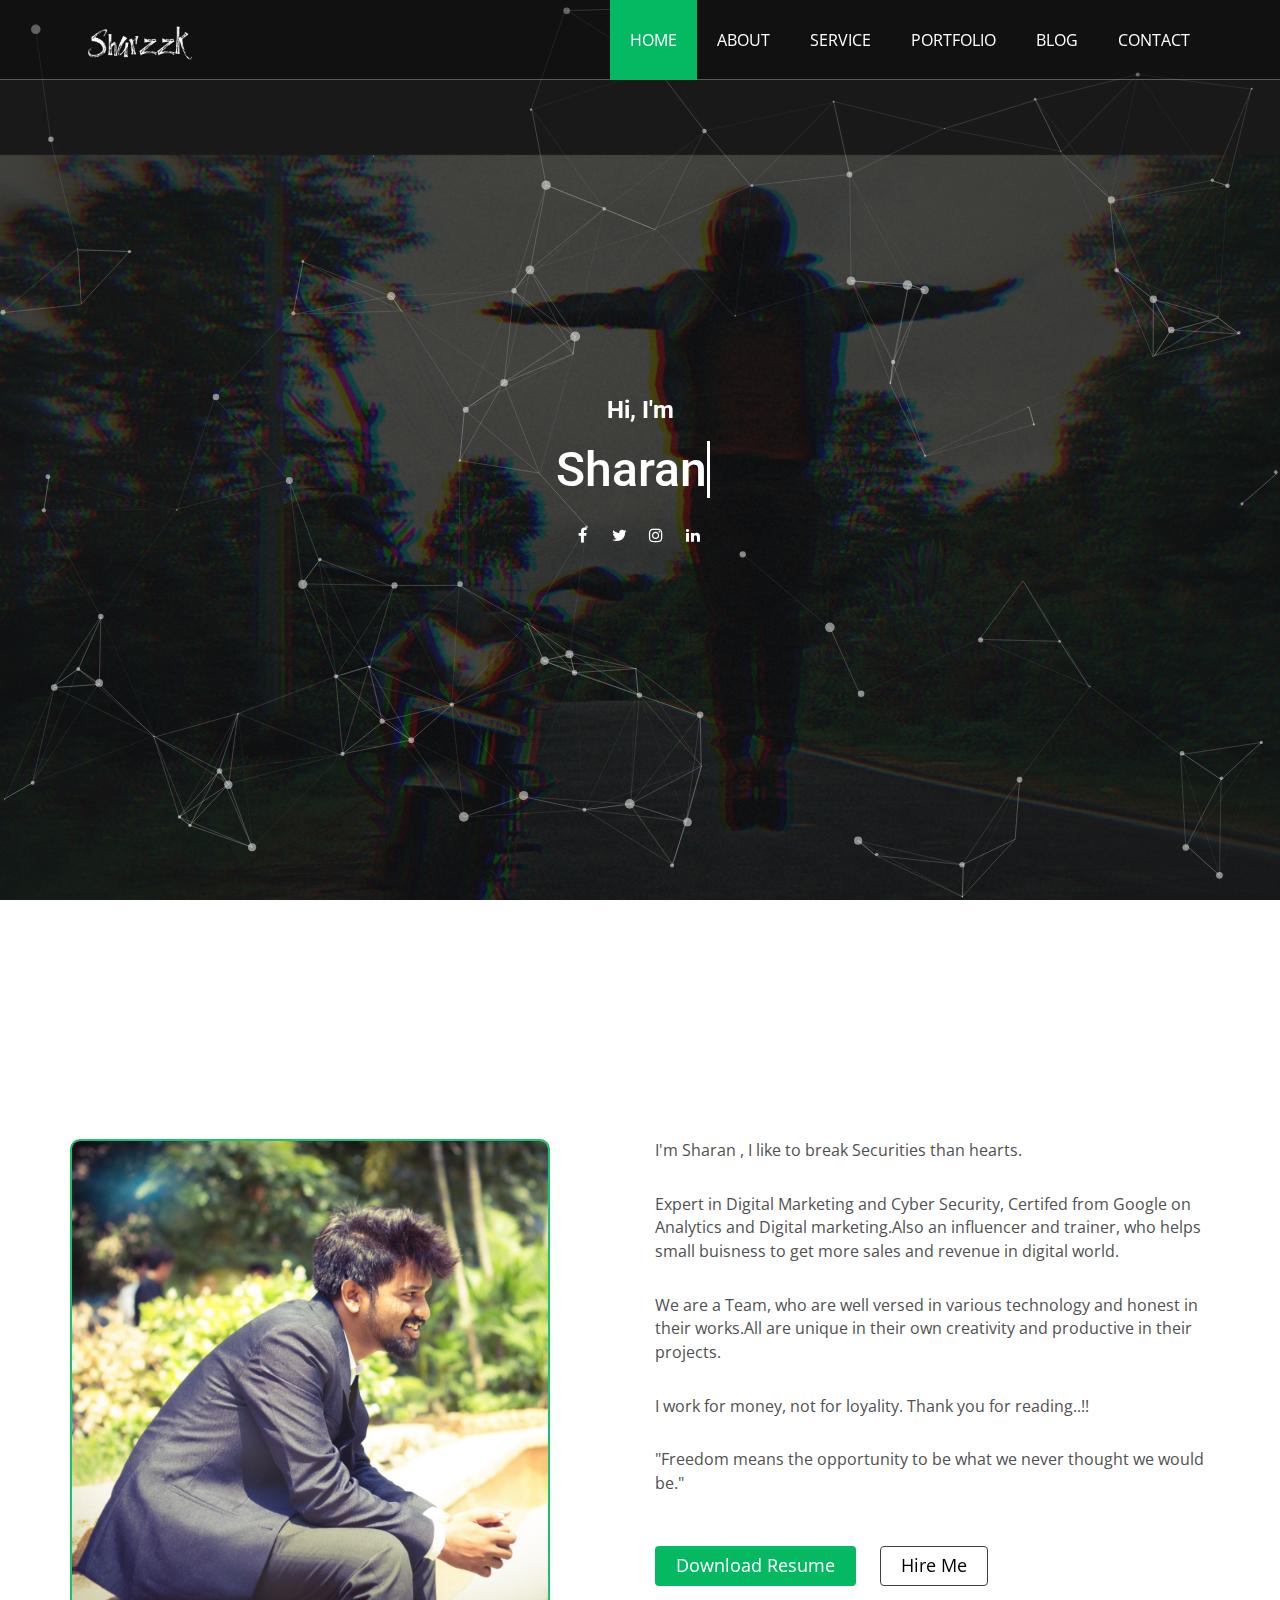
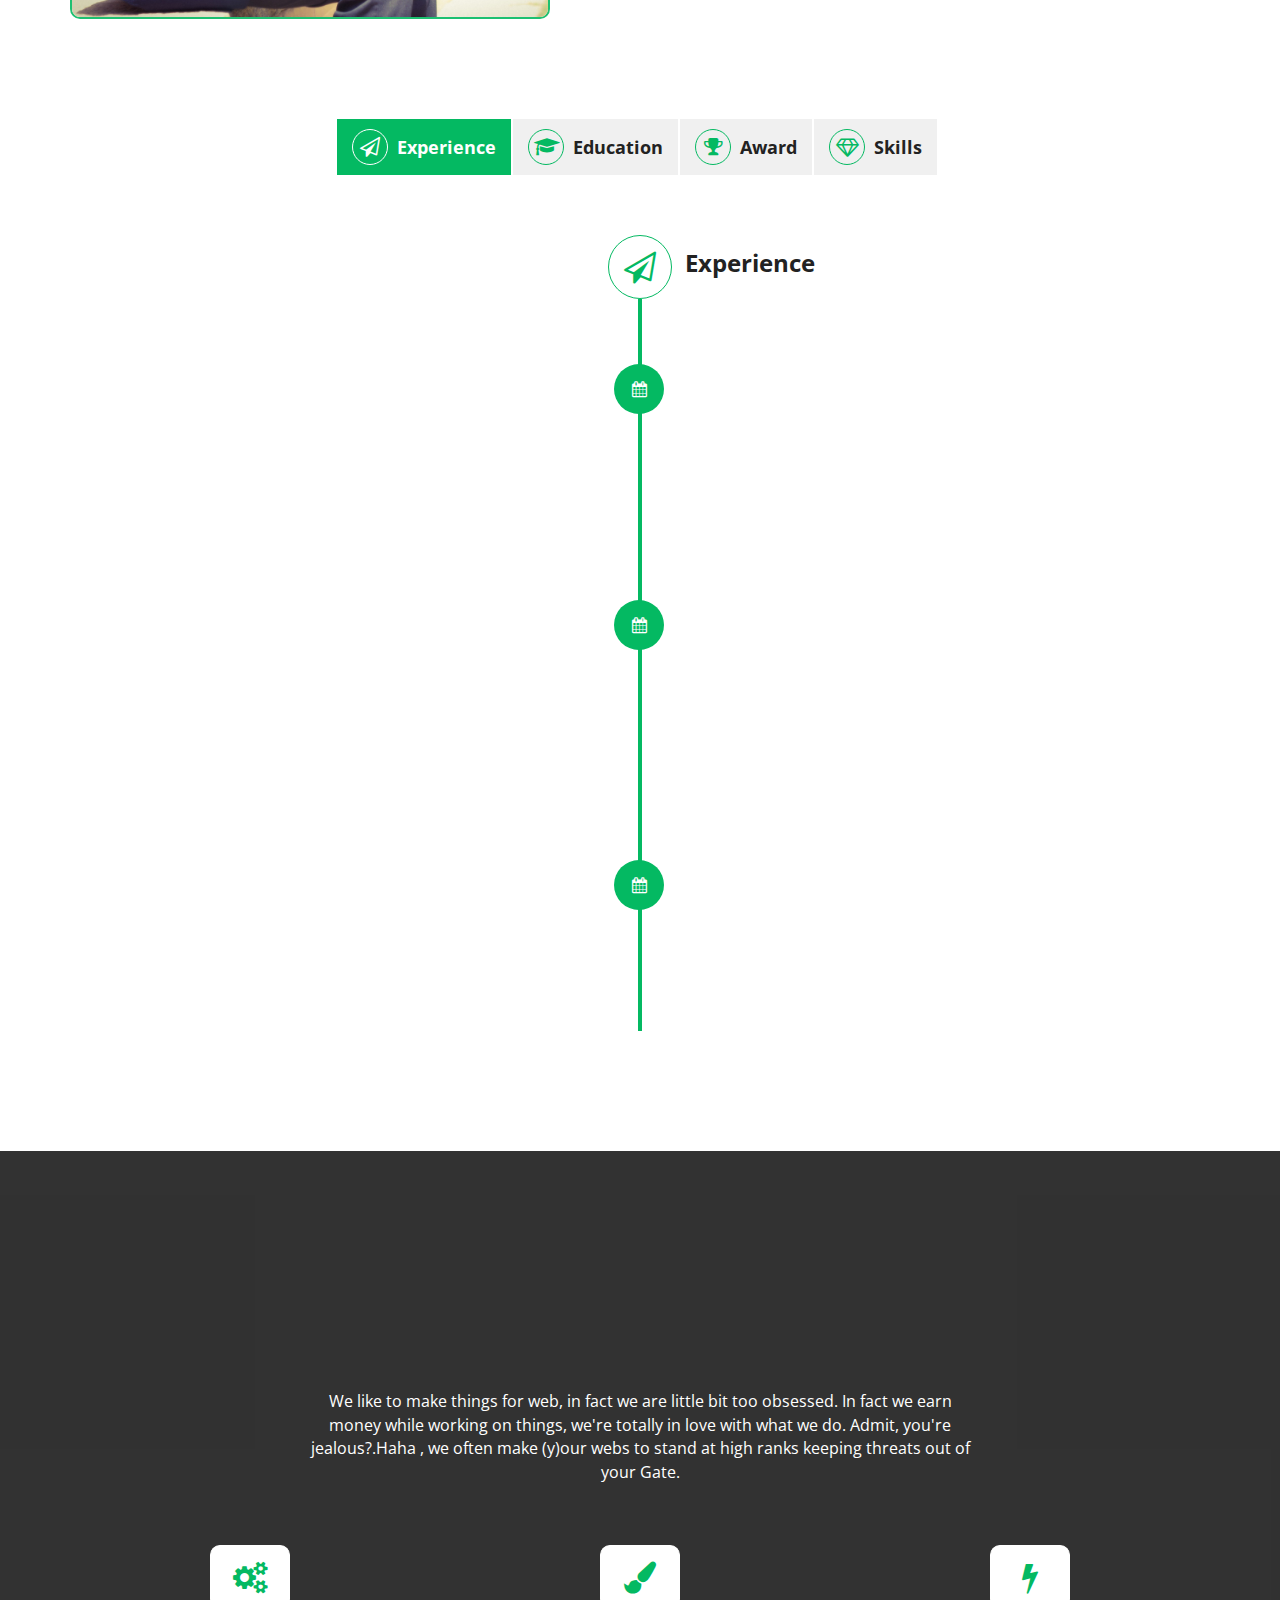
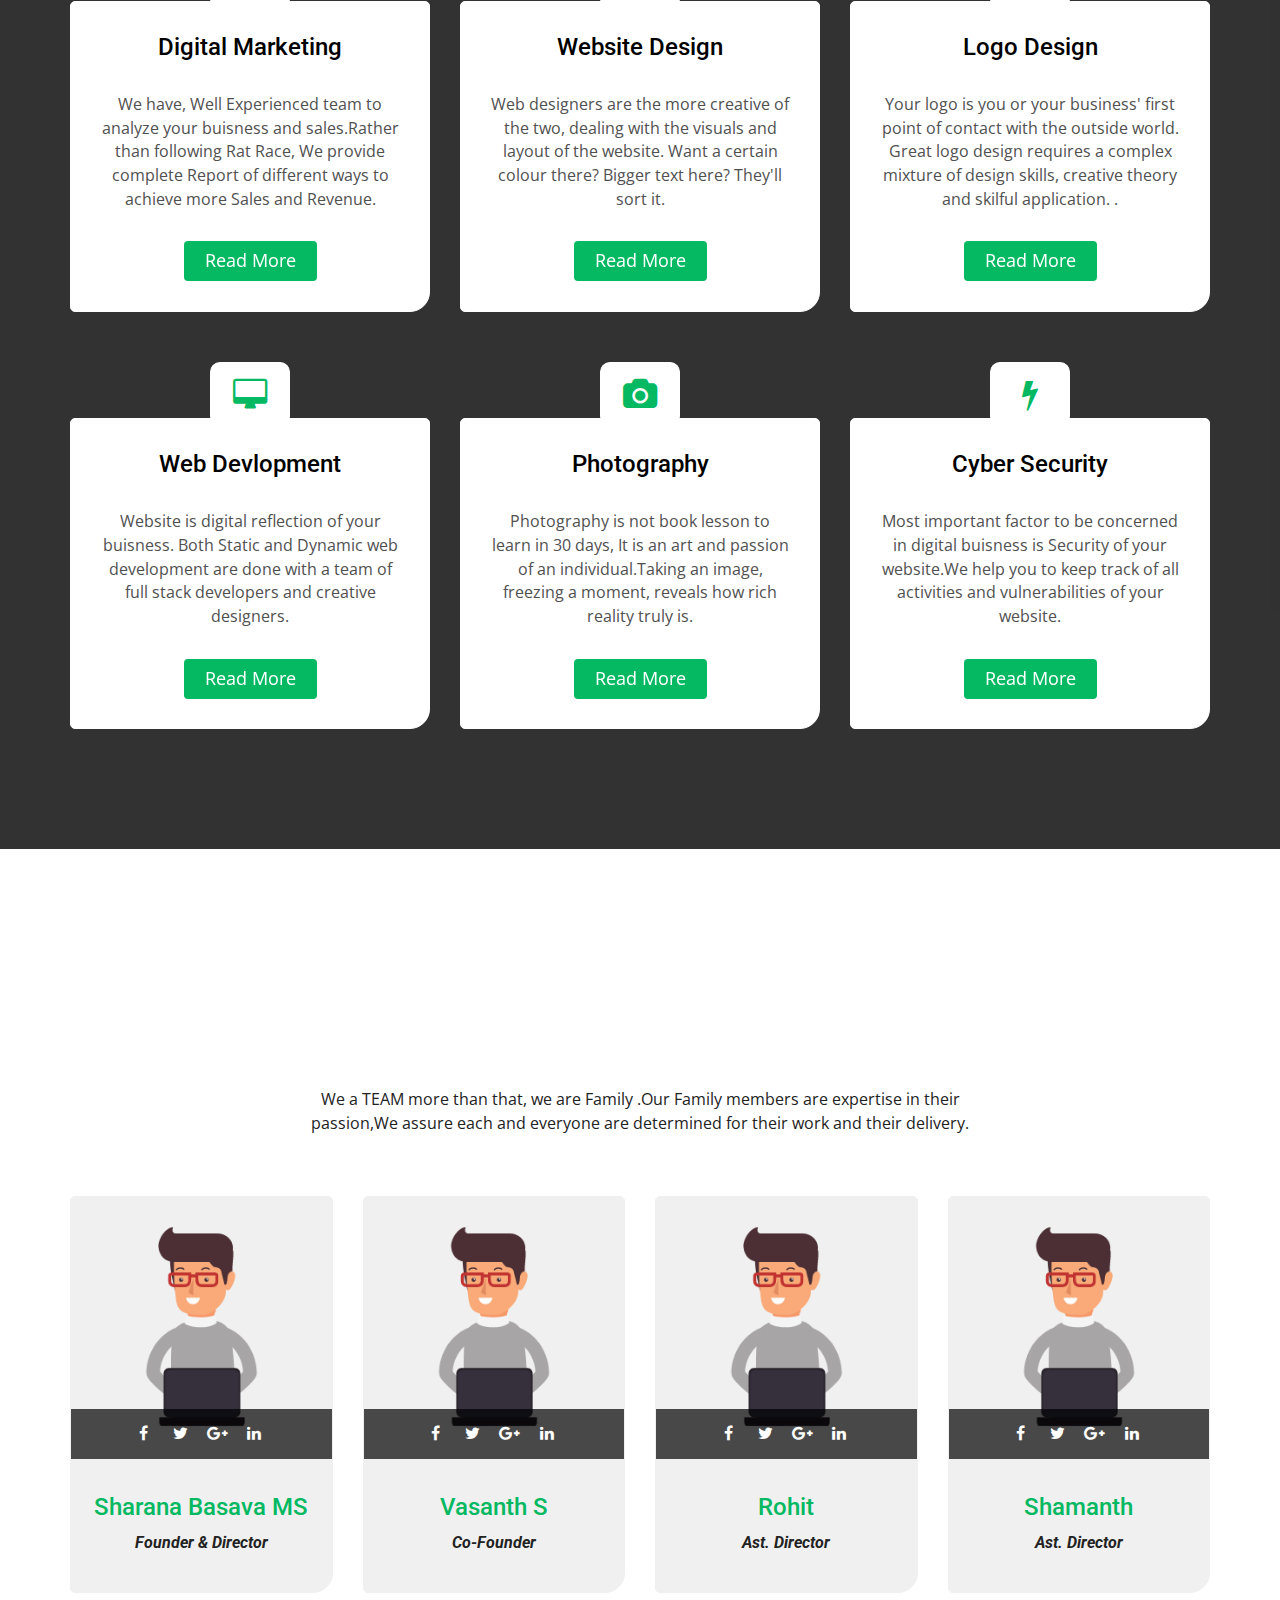
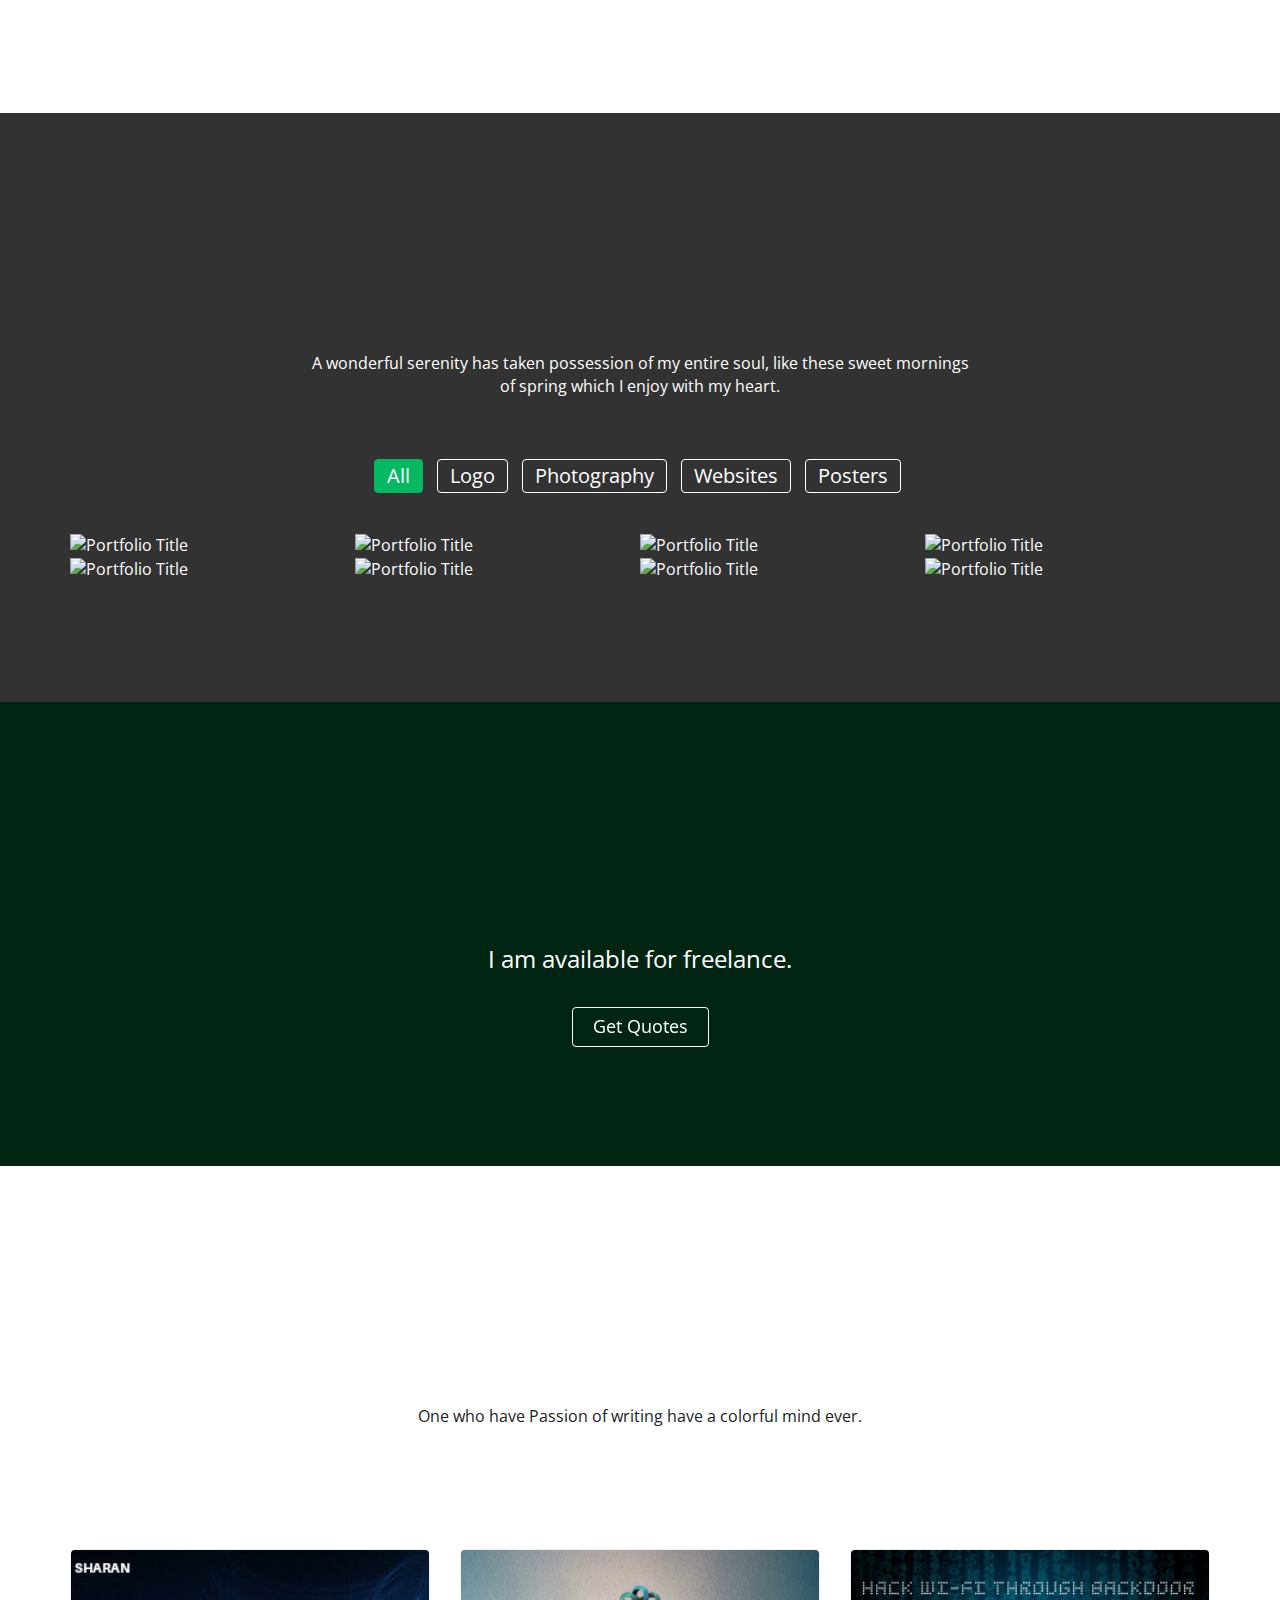
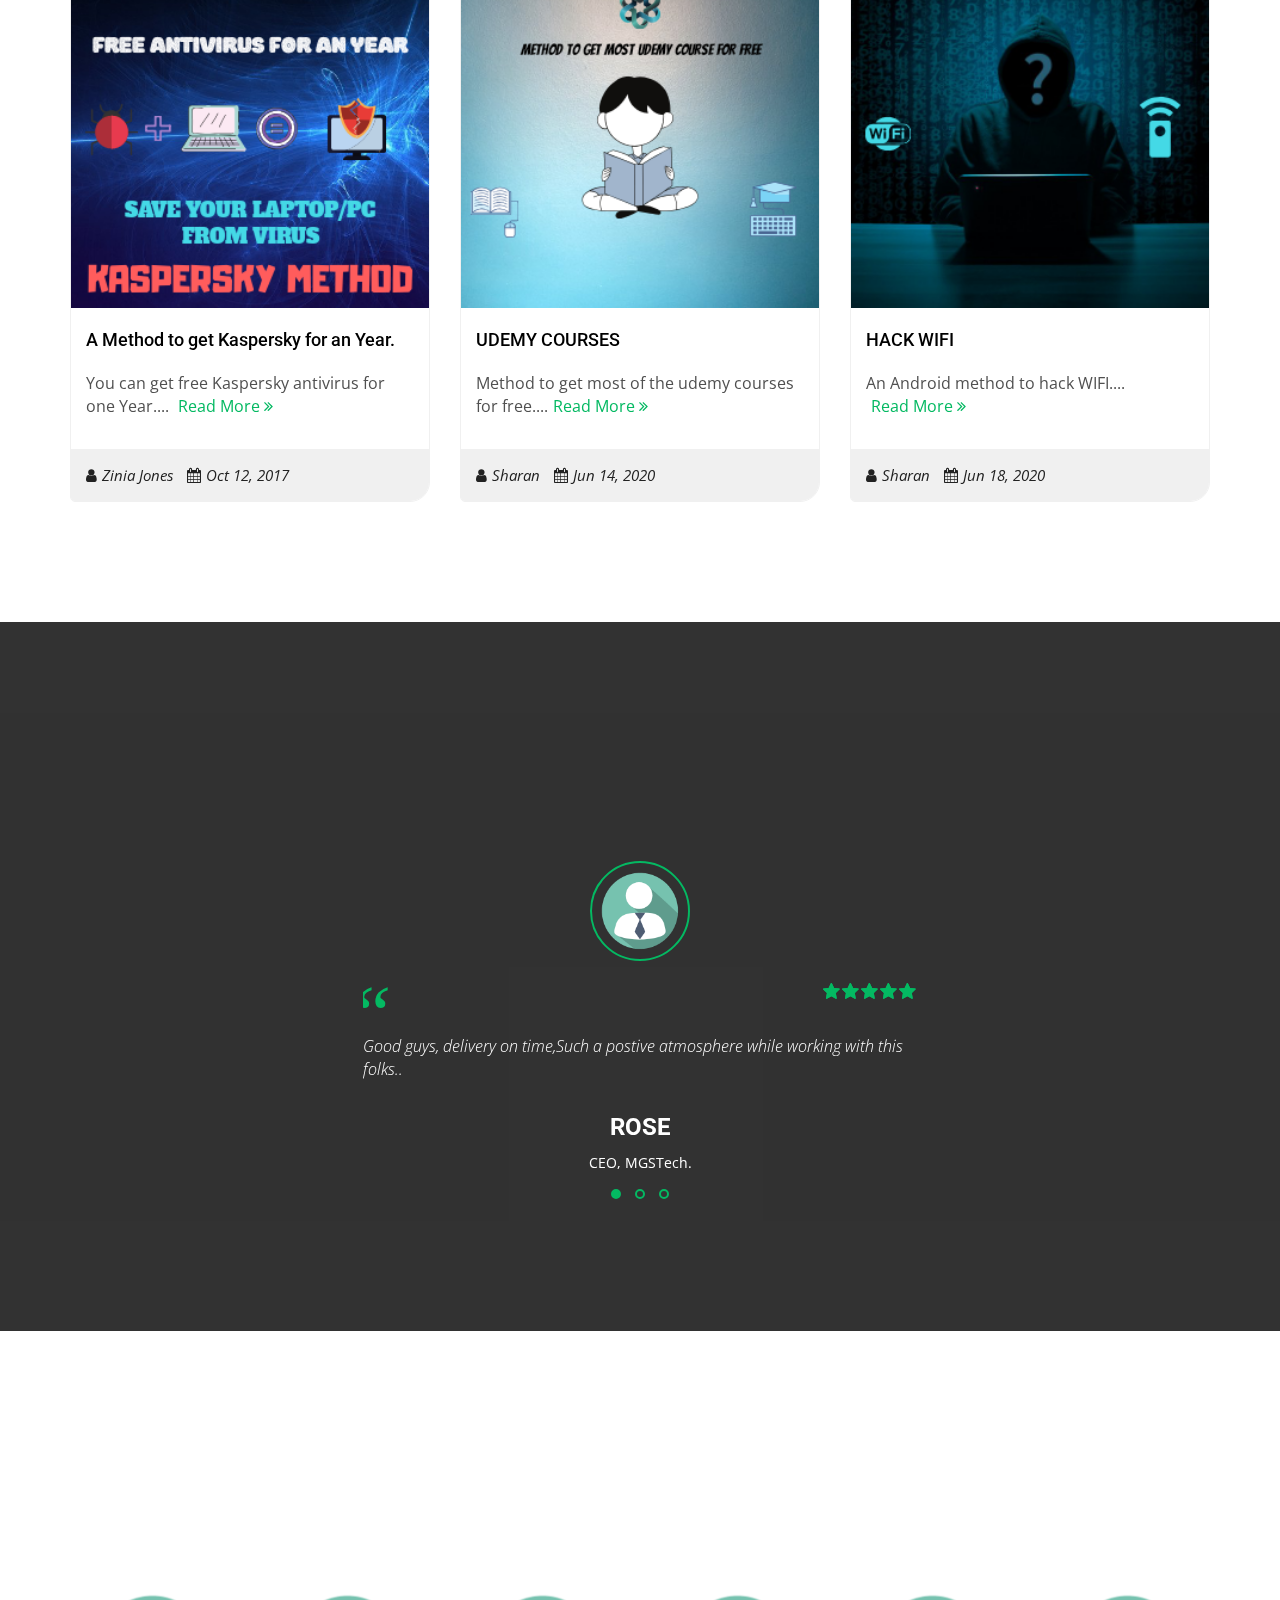
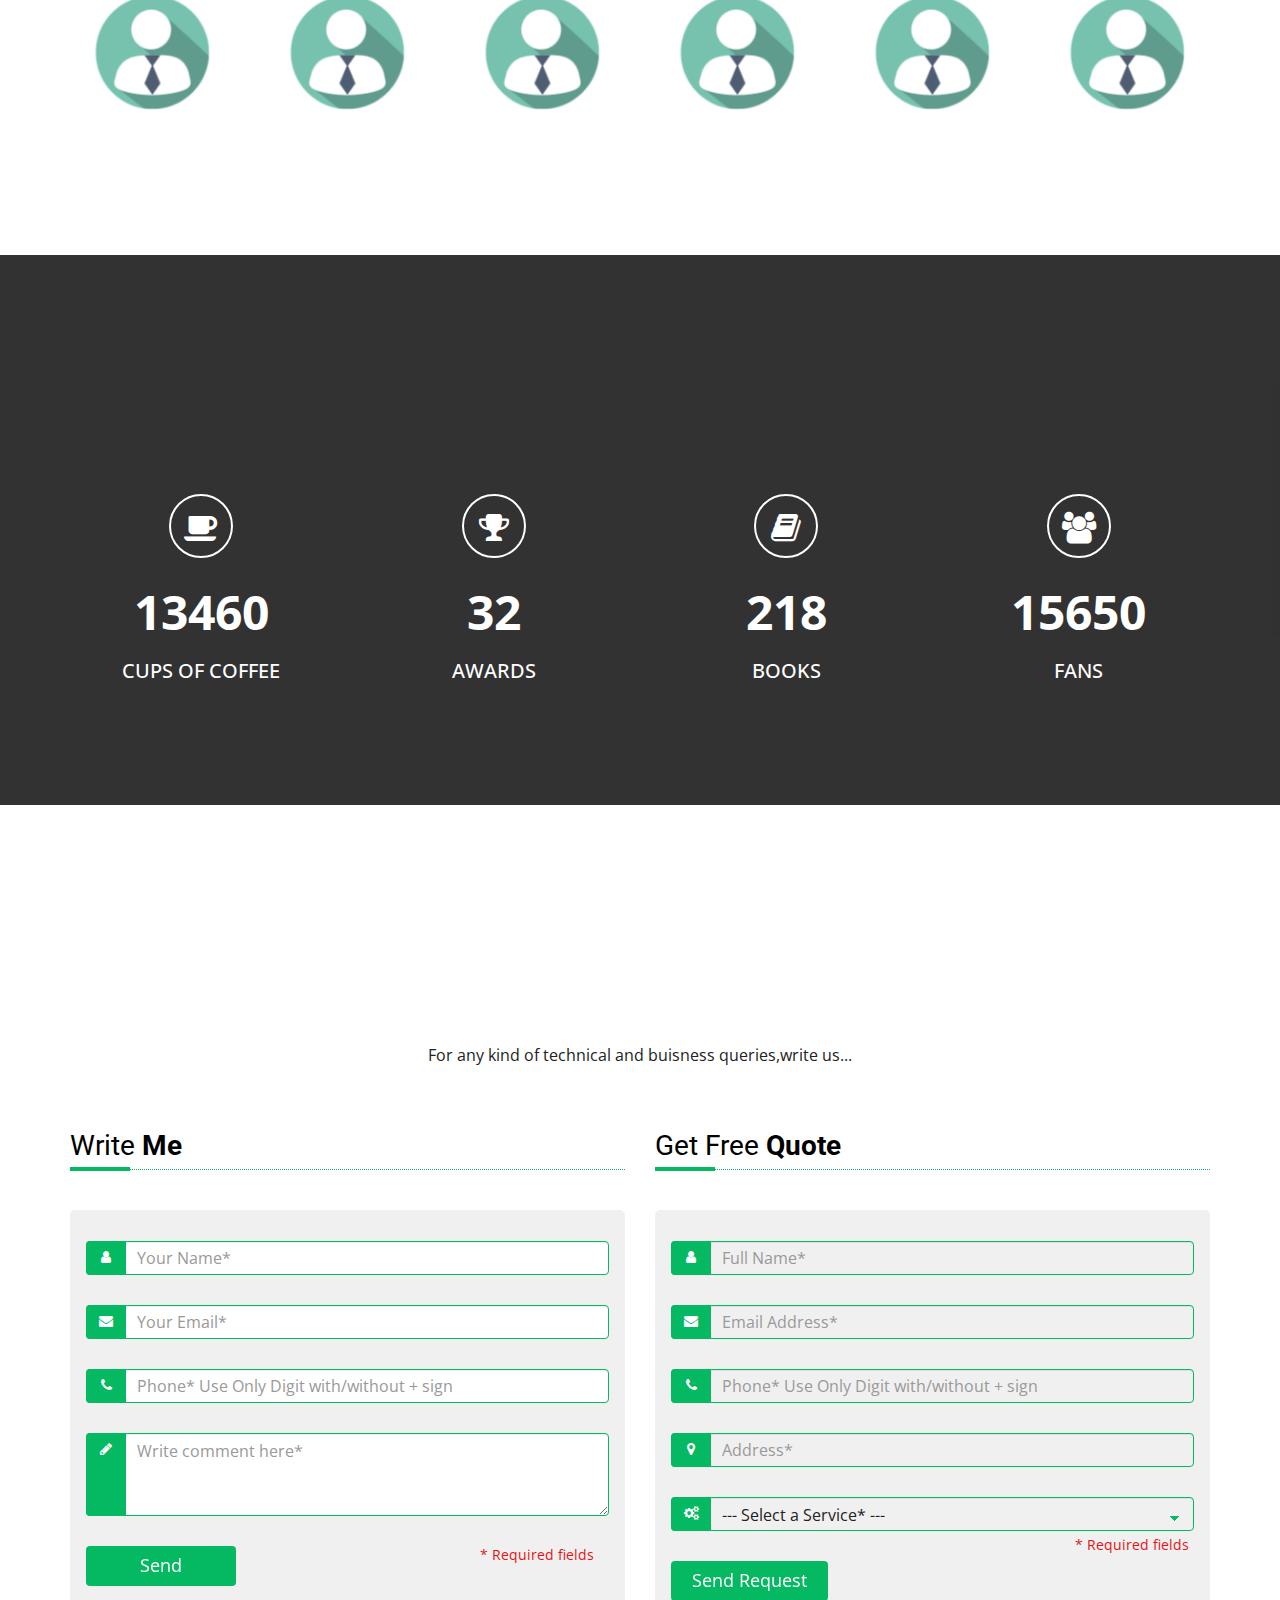
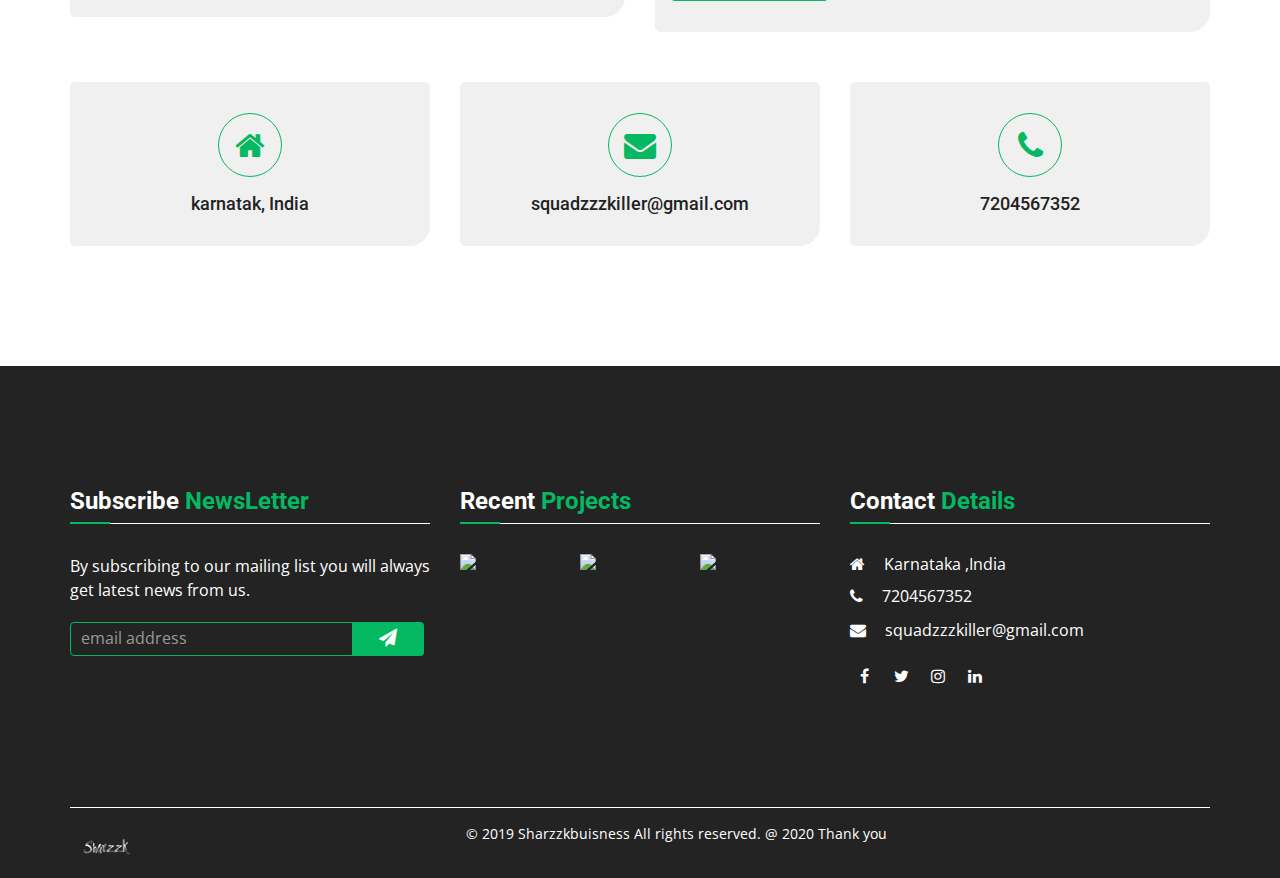
==== commit 35a3884b: "trail" ====
--- a/index.html
+++ b/index.html
@@ -690,16 +690,16 @@
 						<div class="isotopeContainer">
 							<div class="col-md-3 col-xs-6 no-space isotopeSelector websites">
 								<div class="portfolio-wrapper">
-									<img src="images/portfolio/thumb/1.jpg" alt="Portfolio Title">									
+									<img src="images/portfolio/thumb/website1.jpg" alt="Portfolio Title">									
 									<div class="portfolio-overlay">
 										<div class="portfolio-overlay-inner">
 											<div class="portfolio-overlay-content">
 												<div class="portfolio-link">
-													<a title="Details" href="single-portfolio.html"><i class="fa fa-link"></i></a>
-													<a data-lightbox="websites" data-title="Image Preview" href="images/portfolio/1.jpg"><i class="fa fa-search-plus"></i></a>
+													<a title="Details" href="#"><i class="fa fa-link"></i></a>
+													<a data-lightbox="websites" data-title="Image Preview" href="images/portfolio/website1.jpg"><i class="fa fa-search-plus"></i></a>
 												</div><!--End portfolio-link -->
 												<div class="portfolio-caption">
-													<h3><a href="single-portfolio.html">Portfolio Title</a></h3>
+													<h3><a href="#">Portfolio Title</a></h3>
 												</div><!--End portfolio-caption -->
 											</div><!--End portfolio-overlay-content -->
 										</div><!--End portfolio-overlay-inner -->
@@ -708,16 +708,16 @@
 							</div>
 							<div class="col-md-3 col-xs-6 no-space isotopeSelector photography">
 								<div class="portfolio-wrapper">
-									<img src="images/portfolio/thumb/2.jpg" alt="Portfolio Title">
+									<img src="images/portfolio/thumb/photography1.jpg" alt="Portfolio Title">
 									<div class="portfolio-overlay">
 										<div class="portfolio-overlay-inner">
 											<div class="portfolio-overlay-content">
 												<div class="portfolio-link">
 												<!--<a title="Details" href="single-portfolio.html"><i class="fa fa-link"></i></a>
-													-->	<a data-lightbox="photography" data-title="Image Preview" href="images/portfolio/2.jpg"><i class="fa fa-search-plus"></i></a>
+													-->	<a data-lightbox="photography" data-title="Image Preview" href="images/portfolio/photography1.png"><i class="fa fa-search-plus"></i></a>
 												</div><!--End portfolio-link -->
 												<div class="portfolio-caption">
-													<h3><a href="single-portfolio.html">Portfolio Title</a></h3>
+													<h3>Portfolio Title</a></h3>
 												</div><!--End portfolio-caption -->
 											</div><!--End portfolio-overlay-content -->
 										</div><!--End portfolio-overlay-inner -->
@@ -726,16 +726,16 @@
 							</div>
 							<div class="col-md-3 col-xs-6 no-space isotopeSelector art">
 								<div class="portfolio-wrapper">
-									<img src="images/portfolio/thumb/3.jpg" alt="Portfolio Title">
+									<img src="images/portfolio/thumb/poster1.jpg" alt="Portfolio Title">
 									<div class="portfolio-overlay">
 										<div class="portfolio-overlay-inner">
 											<div class="portfolio-overlay-content">
 												<div class="portfolio-link">
 												<!--	<a title="Details" href="single-portfolio.html"><i class="fa fa-link"></i></a>
-												-->	<a data-lightbox="art" data-title="Image Preview" href="images/portfolio/3.jpg"><i class="fa fa-search-plus"></i></a>
+												-->	<a data-lightbox="art" data-title="Image Preview" href="images/portfolio/poster1.png"><i class="fa fa-search-plus"></i></a>
 												</div><!--End portfolio-link -->
 												<div class="portfolio-caption">
-													<h3><a href="single-portfolio.html">Portfolio Title</a></h3>
+													<h3>Portfolio Title</a></h3>
 												</div><!--End portfolio-caption -->
 											</div><!--End portfolio-overlay-content -->
 										</div><!--End portfolio-overlay-inner -->
@@ -744,16 +744,16 @@
 							</div>
 							<div class="col-md-3 col-xs-6 no-space isotopeSelector photography">
 								<div class="portfolio-wrapper">
-									<img src="images/portfolio/thumb/4.jpg" alt="Portfolio Title">
+									<img src="images/portfolio/thumb/photography2.jpg" alt="Portfolio Title">
 									<div class="portfolio-overlay">
 										<div class="portfolio-overlay-inner">
 											<div class="portfolio-overlay-content">
 												<div class="portfolio-link">
 											<!--		<a title="Details" href="single-portfolio.html"><i class="fa fa-link"></i></a>
-												-->	<a data-lightbox="photography" data-title="Image Preview" href="images/portfolio/4.jpg"><i class="fa fa-search-plus"></i></a>
+												-->	<a data-lightbox="photography" data-title="Image Preview" href="images/portfolio/photography2.png"><i class="fa fa-search-plus"></i></a>
 												</div><!--End portfolio-link -->
 												<div class="portfolio-caption">
-													<h3><a href="single-portfolio.html">Portfolio Title</a></h3>
+													<h3>Portfolio Title</a></h3>
 												</div><!--End portfolio-caption -->
 											</div><!--End portfolio-overlay-content -->
 										</div><!--End portfolio-overlay-inner -->
@@ -762,16 +762,16 @@
 							</div>
 							<div class="col-md-3 col-xs-6 no-space isotopeSelector websites">
 								<div class="portfolio-wrapper">
-									<img src="images/portfolio/thumb/5.jpg" alt="Portfolio Title">
+									<img src="images/portfolio/thumb/website2.jpg" alt="Portfolio Title">
 									<div class="portfolio-overlay">
 										<div class="portfolio-overlay-inner">
 											<div class="portfolio-overlay-content">
 												<div class="portfolio-link">
-													<a title="Details" href="single-portfolio.html"><i class="fa fa-link"></i></a>
-													<a data-lightbox="websites" data-title="Image Preview" href="images/portfolio/5.jpg"><i class="fa fa-search-plus"></i></a>
+													<a title="Details" href="#"><i class="fa fa-link"></i></a>
+													<a data-lightbox="websites" data-title="Image Preview" href="images/portfolio/website2.jpg"><i class="fa fa-search-plus"></i></a>
 												</div><!--End portfolio-link -->
 												<div class="portfolio-caption">
-													<h3><a href="single-portfolio.html">Portfolio Title</a></h3>
+													<h3><a href="#">Portfolio Title</a></h3>
 												</div><!--End portfolio-caption -->
 											</div><!--End portfolio-overlay-content -->
 										</div><!--End portfolio-overlay-inner -->
@@ -780,16 +780,16 @@
 							</div>
 							<div class="col-md-3 col-xs-6 no-space isotopeSelector illustrations">
 								<div class="portfolio-wrapper">
-									<img src="images/portfolio/thumb/6.jpg" alt="Portfolio Title">
+									<img src="images/portfolio/thumb/logo1.jpg" alt="Portfolio Title">
 									<div class="portfolio-overlay">
 										<div class="portfolio-overlay-inner">
 											<div class="portfolio-overlay-content">
 												<div class="portfolio-link">
 													<!-- <a title="Details" href="single-portfolio.html"><i class="fa fa-link"></i></a>
-													--><a data-lightbox="illustrations" data-title="Image Preview" href="images/portfolio/6.jpg"><i class="fa fa-search-plus"></i></a>
+													--><a data-lightbox="illustrations" data-title="Image Preview" href="images/portfolio/logo1.png"><i class="fa fa-search-plus"></i></a>
 												</div><!--End portfolio-link -->
 												<div class="portfolio-caption">
-													<h3><a href="single-portfolio.html">Portfolio Title</a></h3>
+													<h3>Portfolio Title</a></h3>
 												</div><!--End portfolio-caption -->
 											</div><!--End portfolio-overlay-content -->
 										</div><!--End portfolio-overlay-inner -->
@@ -798,16 +798,16 @@
 							</div>
 							<div class="col-md-3 col-xs-6 no-space isotopeSelector art">
 								<div class="portfolio-wrapper">
-									<img src="images/portfolio/thumb/7.jpg" alt="Portfolio Title">
+									<img src="images/portfolio/thumb/Poster2.jpg" alt="Portfolio Title">
 									<div class="portfolio-overlay">
 										<div class="portfolio-overlay-inner">
 											<div class="portfolio-overlay-content">
 												<div class="portfolio-link">
 											<!--		<a title="Details" href="single-portfolio.html"><i class="fa fa-link"></i></a>
-												-->	<a data-lightbox="art" data-title="Image Preview" href="images/portfolio/7.jpg"><i class="fa fa-search-plus"></i></a>
+												-->	<a data-lightbox="art" data-title="Image Preview" href="images/portfolio/Poster2.png"><i class="fa fa-search-plus"></i></a>
 												</div><!--End portfolio-link -->
 												<div class="portfolio-caption">
-													<h3><a href="single-portfolio.html">Portfolio Title</a></h3>
+													<h3>Portfolio Title</a></h3>
 												</div><!--End portfolio-caption -->
 											</div><!--End portfolio-overlay-content -->
 										</div><!--End portfolio-overlay-inner -->
@@ -816,16 +816,16 @@
 							</div>
 							<div class="col-md-3 col-xs-6 no-space isotopeSelector illustrations">
 								<div class="portfolio-wrapper">
-									<img src="images/portfolio/thumb/8.jpg" alt="Portfolio Title">
+									<img src="images/portfolio/thumb/logo2.jpg" alt="Portfolio Title">
 									<div class="portfolio-overlay">
 										<div class="portfolio-overlay-inner">
 											<div class="portfolio-overlay-content">
 												<div class="portfolio-link">
 												<!--	<a title="Details" href="single-portfolio.html"><i class="fa fa-link"></i></a>
-													--> <a data-lightbox="illustrations" data-title="Image Preview" href="images/portfolio/8.jpg"><i class="fa fa-search-plus"></i></a>
+													--> <a data-lightbox="illustrations" data-title="Image Preview" href="images/portfolio/logo.png"><i class="fa fa-search-plus"></i></a>
 												</div><!--End portfolio-link -->
 												<div class="portfolio-caption">
-													<h3><a href="single-portfolio.html">Portfolio Title</a></h3>
+													<h3>Portfolio Title</a></h3>
 												</div><!--End portfolio-caption -->
 											</div><!--End portfolio-overlay-content -->
 										</div><!--End portfolio-overlay-inner -->
@@ -1266,7 +1266,7 @@
 										<i class="fa fa-home"></i>
 									</div>
 									<div class="contact-desc">
-										<h4>70 Trent Rd, Luton LU3 1TA</h4>
+										<h4>karnatak, India</h4>
 									</div>
 								</div><!-- end contact-item-inner -->
 							</div><!-- end contact-item -->
@@ -1278,7 +1278,7 @@
 										<i class="fa fa-envelope"></i>
 									</div>
 									<div class="contact-desc">
-										<h4><a href="mailto:sales@yourwebsite.com">sales@yourwebsite.com</a></h4>
+										<h4><a href="mailto:squadzzzkiller@gmail.com">squadzzzkiller@gmail.com</a></h4>
 									</div>
 								</div><!-- end contact-item-inner -->
 							</div><!-- end contact-item --> 
@@ -1290,7 +1290,7 @@
 										<i class="fa fa-phone"></i>
 									</div>
 									<div class="contact-desc">
-										<h4><a href="tel:000-0000-0000">+000 0000 0000</a></h4>
+										<h4><a href="https://wa.me/917204567352">7204567352</a></h4>
 									</div>
 								</div><!-- end contact-item-inner --> 
 							</div><!-- end contact-item --> 
@@ -1330,15 +1330,15 @@
 							<div class="latest-pfolio">
 								<div class="col-xs-4 no-space">
 									<div class="portfolio-wrapper">
-										<img src="images/portfolio/thumb/2.jpg" alt="Portfolio Title">
+										<img src="images/portfolio/thumb/website1.jpg" alt="Portfolio Title">
 										<div class="portfolio-overlay">
 											<div class="portfolio-overlay-inner">
 												<div class="portfolio-overlay-content">
 													<div class="portfolio-link">
-														<a title="Details" href="single-portfolio.html"><i
+														<a title="Details" href="#"><i
 																class="fa fa-link"></i></a>
 														<a data-lightbox="recentwork" data-title="Image Preview"
-															href="images/portfolio/2.jpg"><i
+															href="images/portfolio/website1.jpg"><i
 																class="fa fa-search-plus"></i></a>
 													</div>
 													<!--End portfolio-link -->
@@ -1354,15 +1354,15 @@
 								<!--End ./col- -->
 								<div class="col-xs-4 no-space">
 									<div class="portfolio-wrapper">
-										<img src="images/portfolio/thumb/3.jpg" alt="Portfolio Title">
+										<img src="images/portfolio/thumb/website2.jpg" alt="Portfolio Title">
 										<div class="portfolio-overlay">
 											<div class="portfolio-overlay-inner">
 												<div class="portfolio-overlay-content">
 													<div class="portfolio-link">
-														<a title="Details" href="single-portfolio.html"><i
+														<a title="Details" href="#"><i
 																class="fa fa-link"></i></a>
 														<a data-lightbox="recentwork" data-title="Image Preview"
-															href="images/portfolio/3.jpg"><i
+															href="images/portfolio/website2.jpg"><i
 																class="fa fa-search-plus"></i></a>
 													</div>
 													<!--End portfolio-link -->
@@ -1378,15 +1378,15 @@
 								<!--End ./col- -->
 								<div class="col-xs-4 no-space">
 									<div class="portfolio-wrapper">
-										<img src="images/portfolio/thumb/4.jpg" alt="Portfolio Title">
+										<img src="images/portfolio/thumb/logo2.jpg" alt="Portfolio Title">
 										<div class="portfolio-overlay">
 											<div class="portfolio-overlay-inner">
 												<div class="portfolio-overlay-content">
 													<div class="portfolio-link">
-														<a title="Details" href="single-portfolio.html"><i
+														<a title="Details" href="#"><i
 																class="fa fa-link"></i></a>
 														<a data-lightbox="recentwork" data-title="Image Preview"
-															href="images/portfolio/4.jpg"><i
+															href="images/portfolio/logo.png"><i
 																class="fa fa-search-plus"></i></a>
 													</div>
 													<!--End portfolio-link -->
--- a/css/style.css
+++ b/css/style.css
@@ -3242,9 +3242,10 @@
 }
 .footer-logo {
     float: left;
-    height: 16px;
-    margin: 5px 20px 0 0;
+    height: 45px;
+    margin-bottom: 10px;
     width: auto;
+    align-self: center;
 }
 .footer .copyright {
     font-size: 14px;
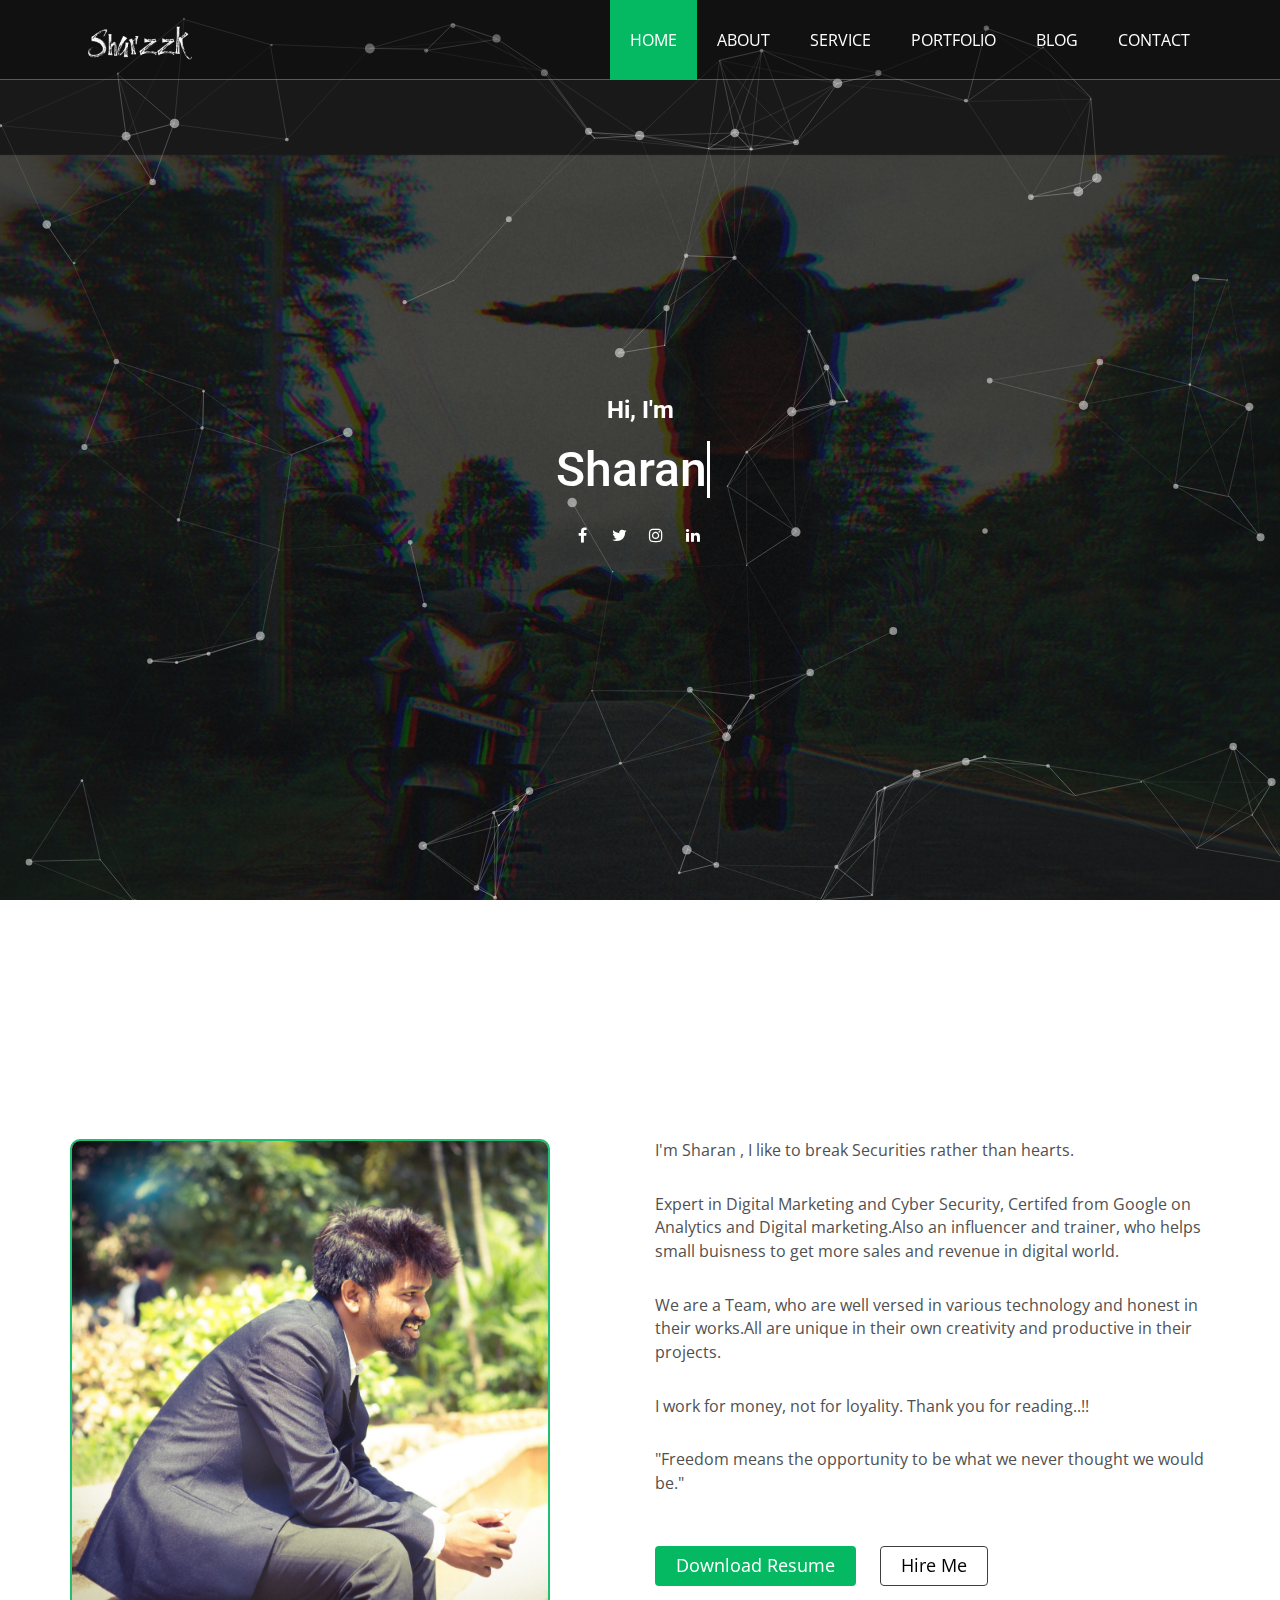
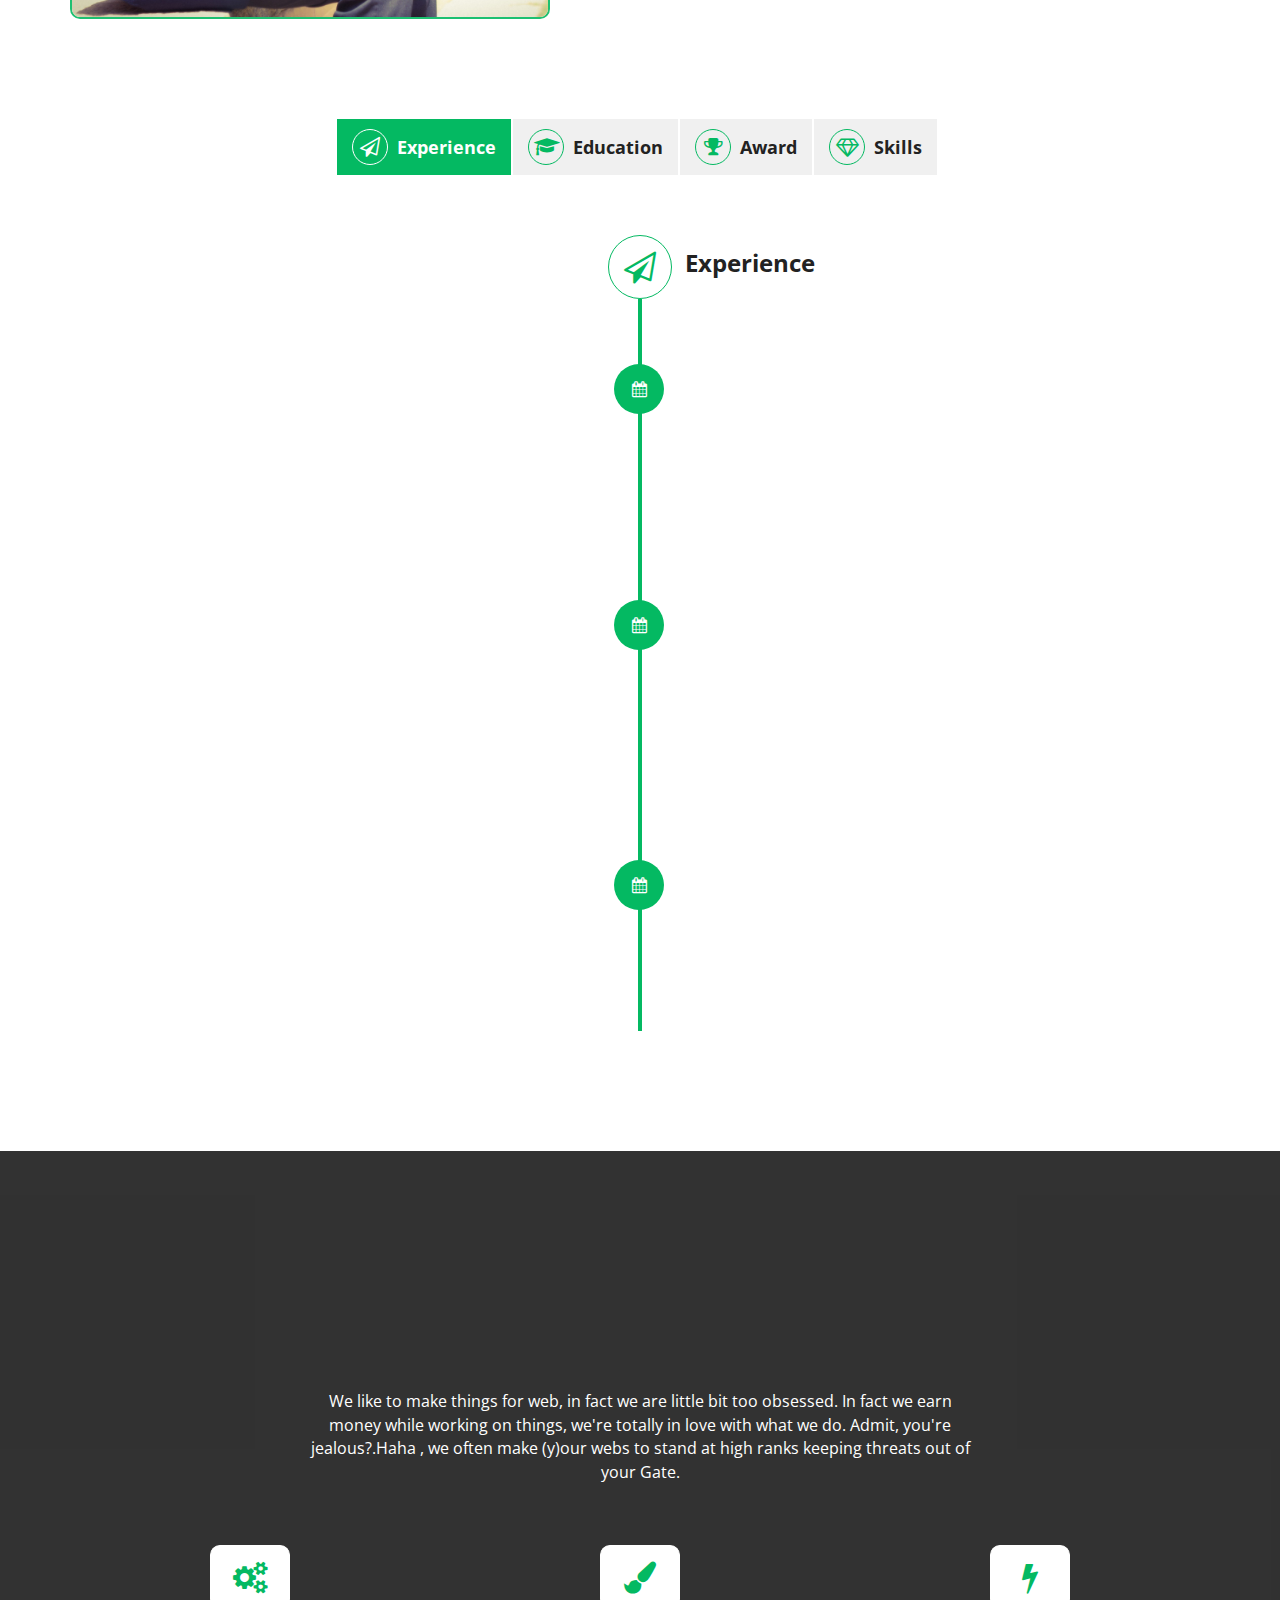
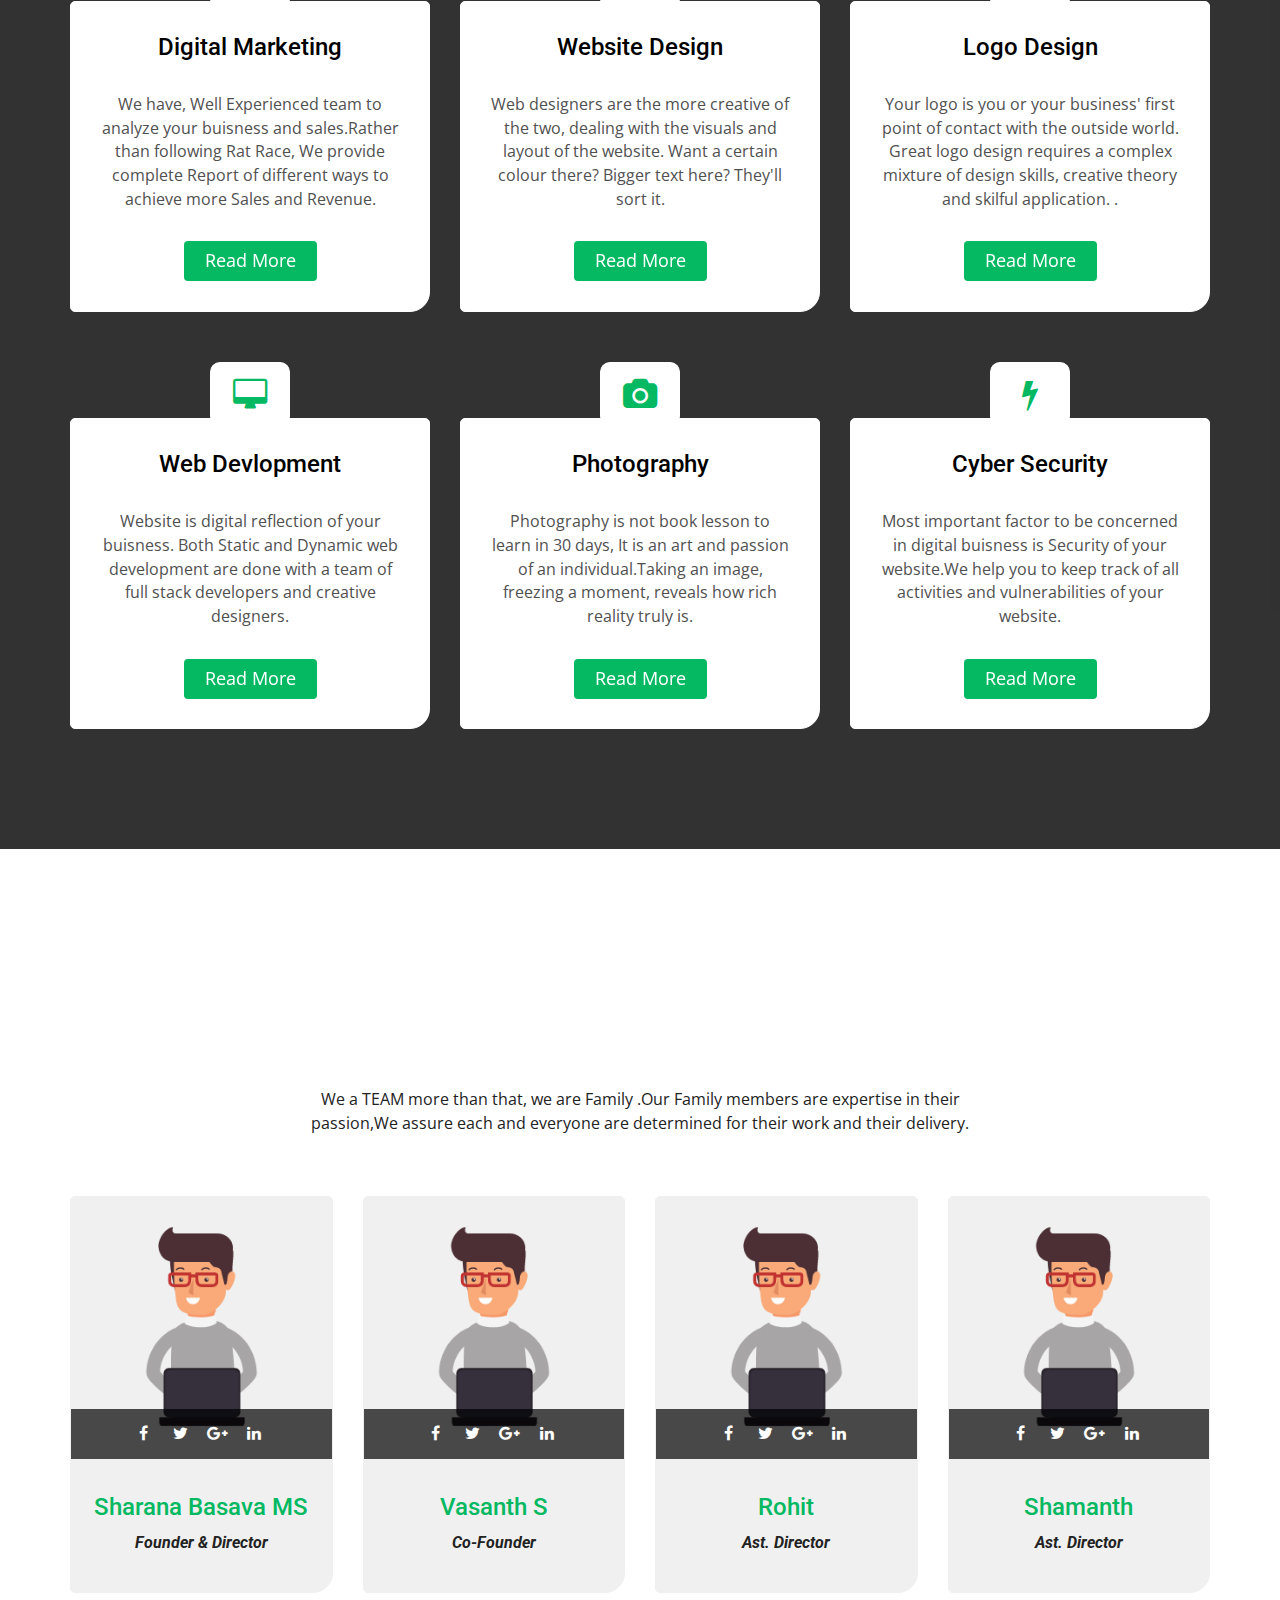
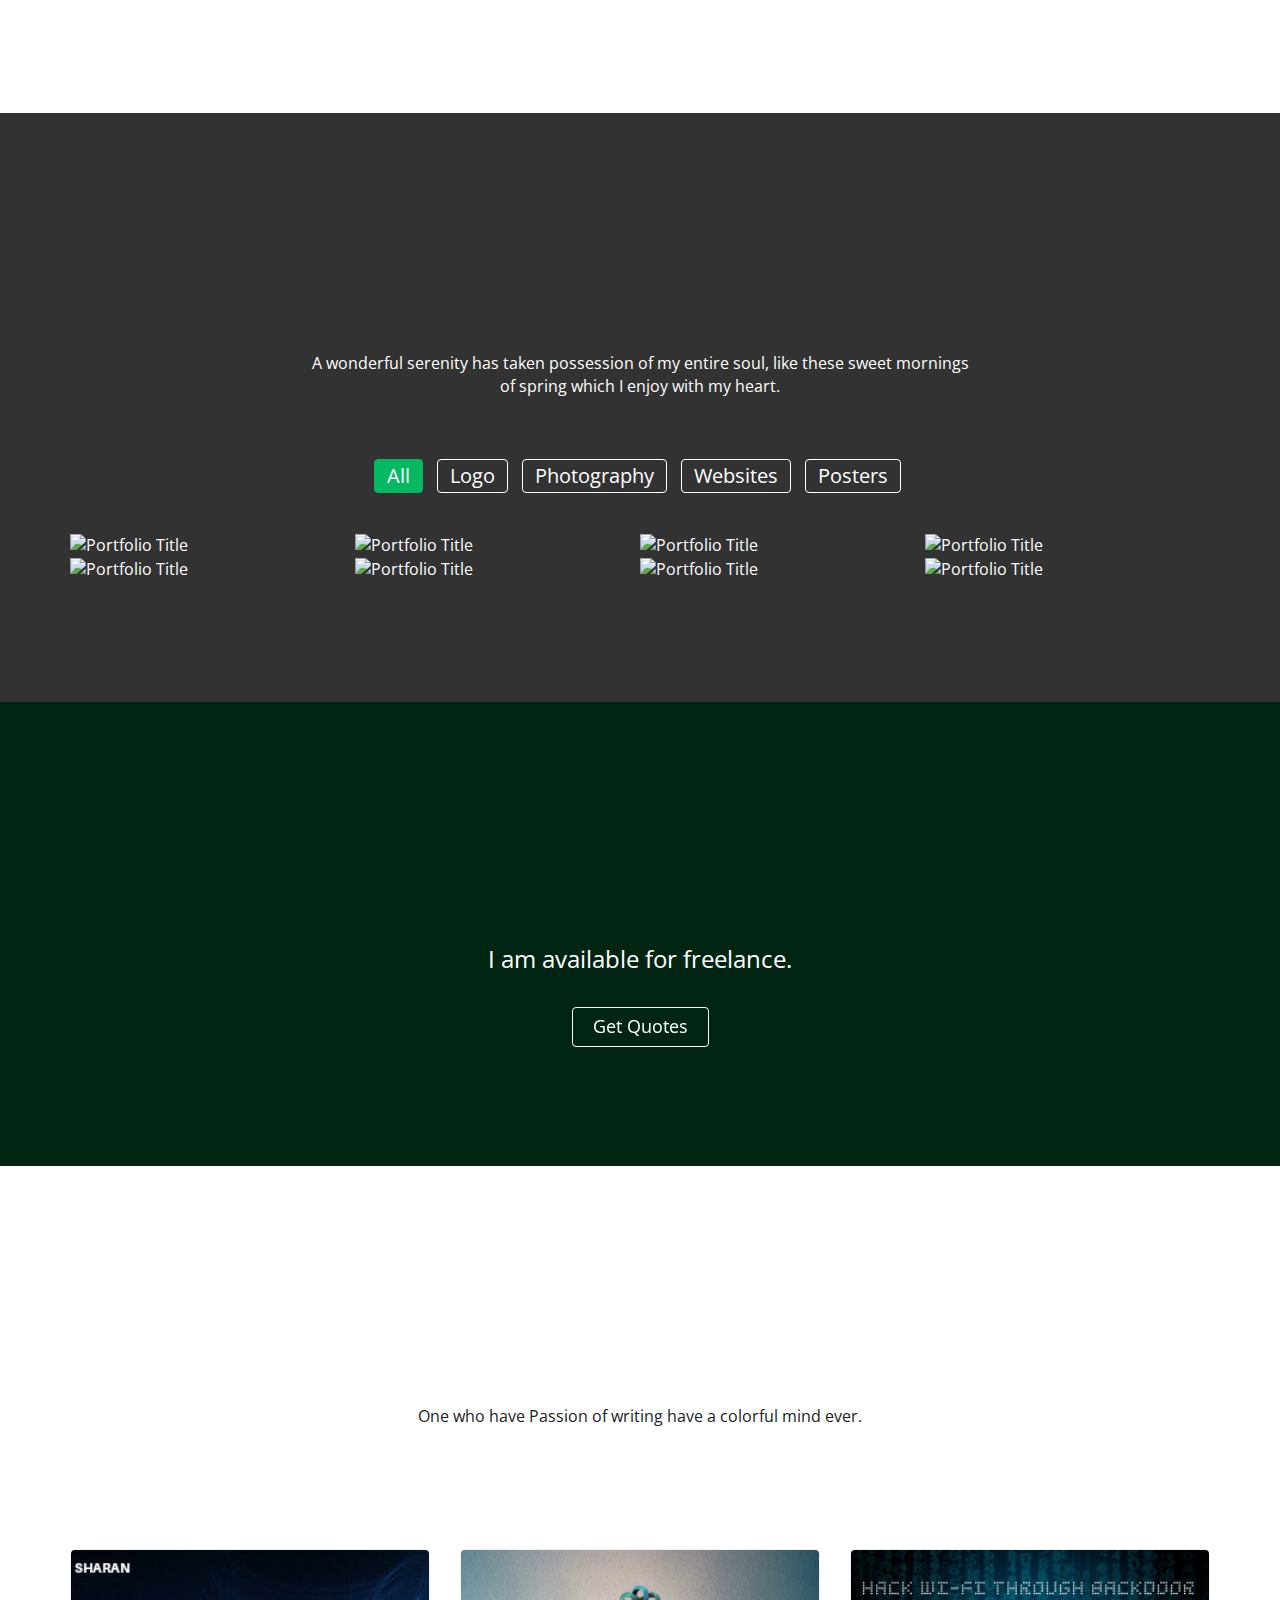
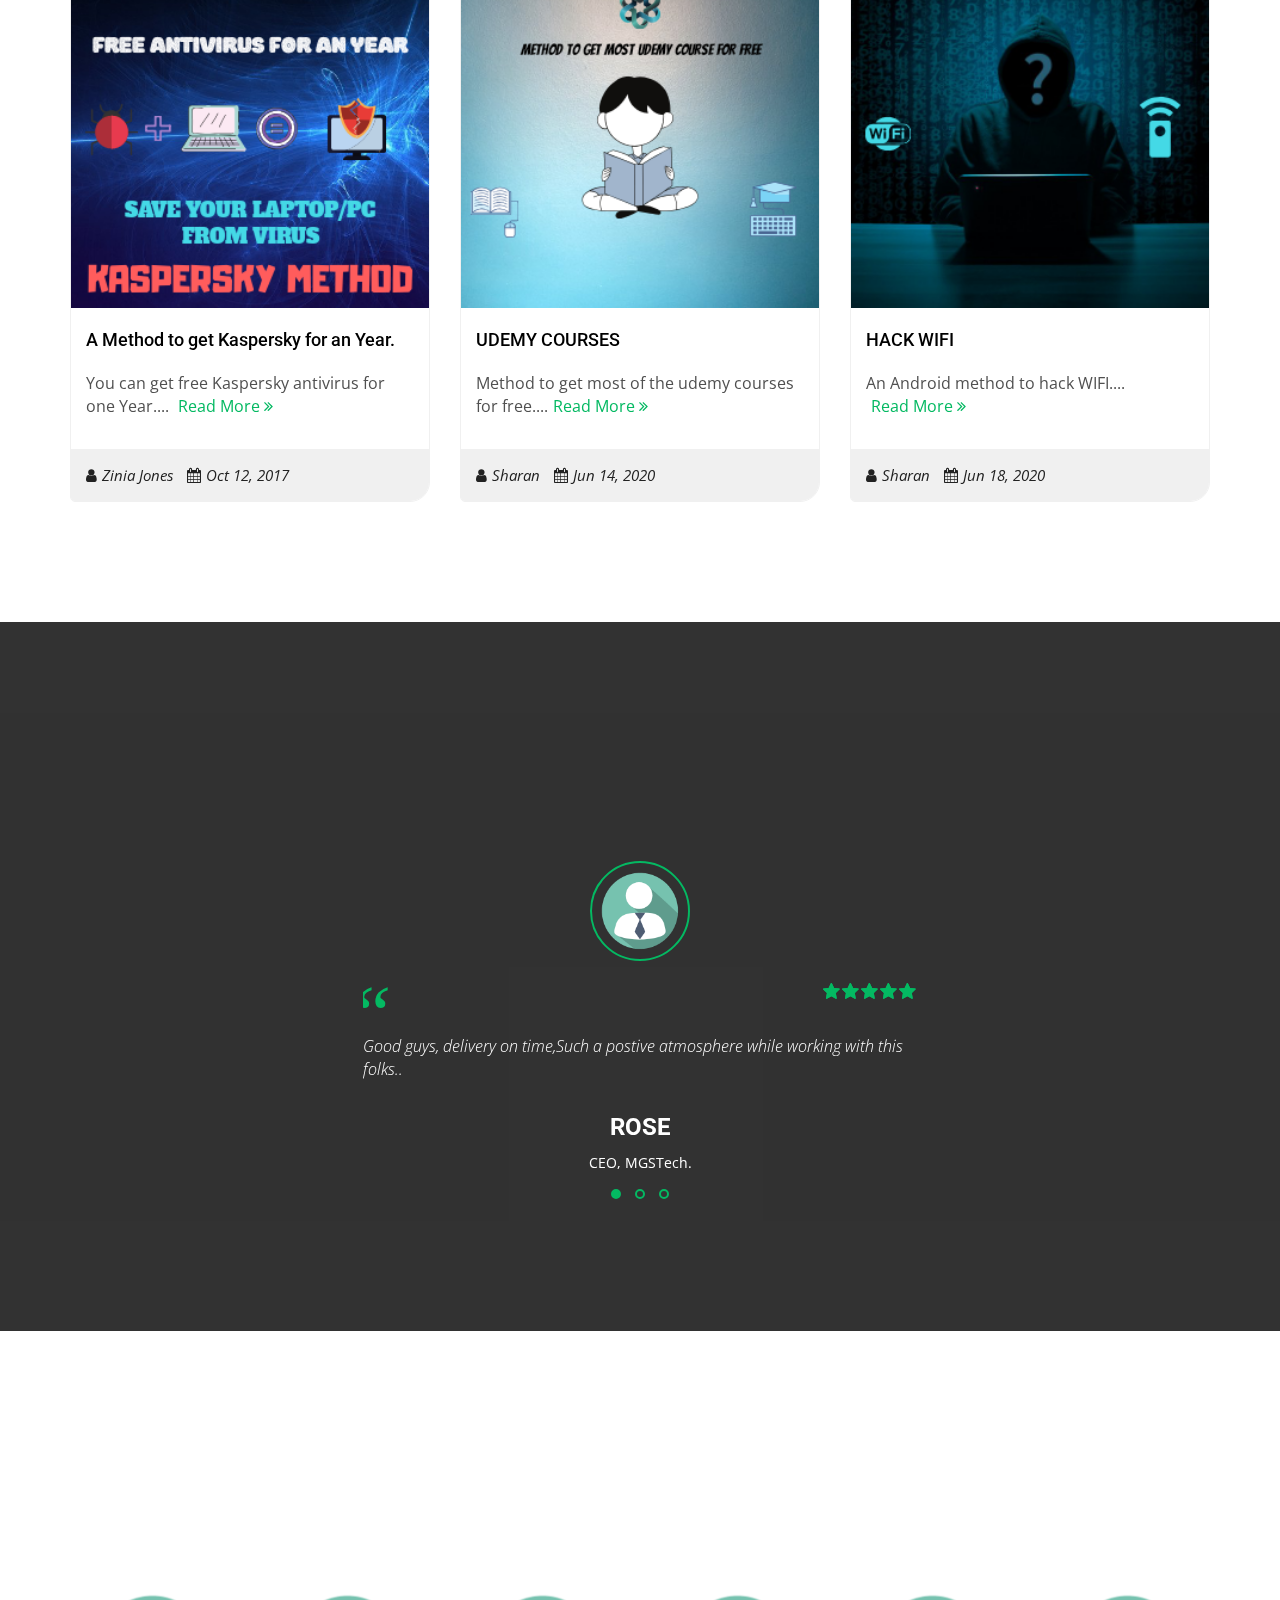
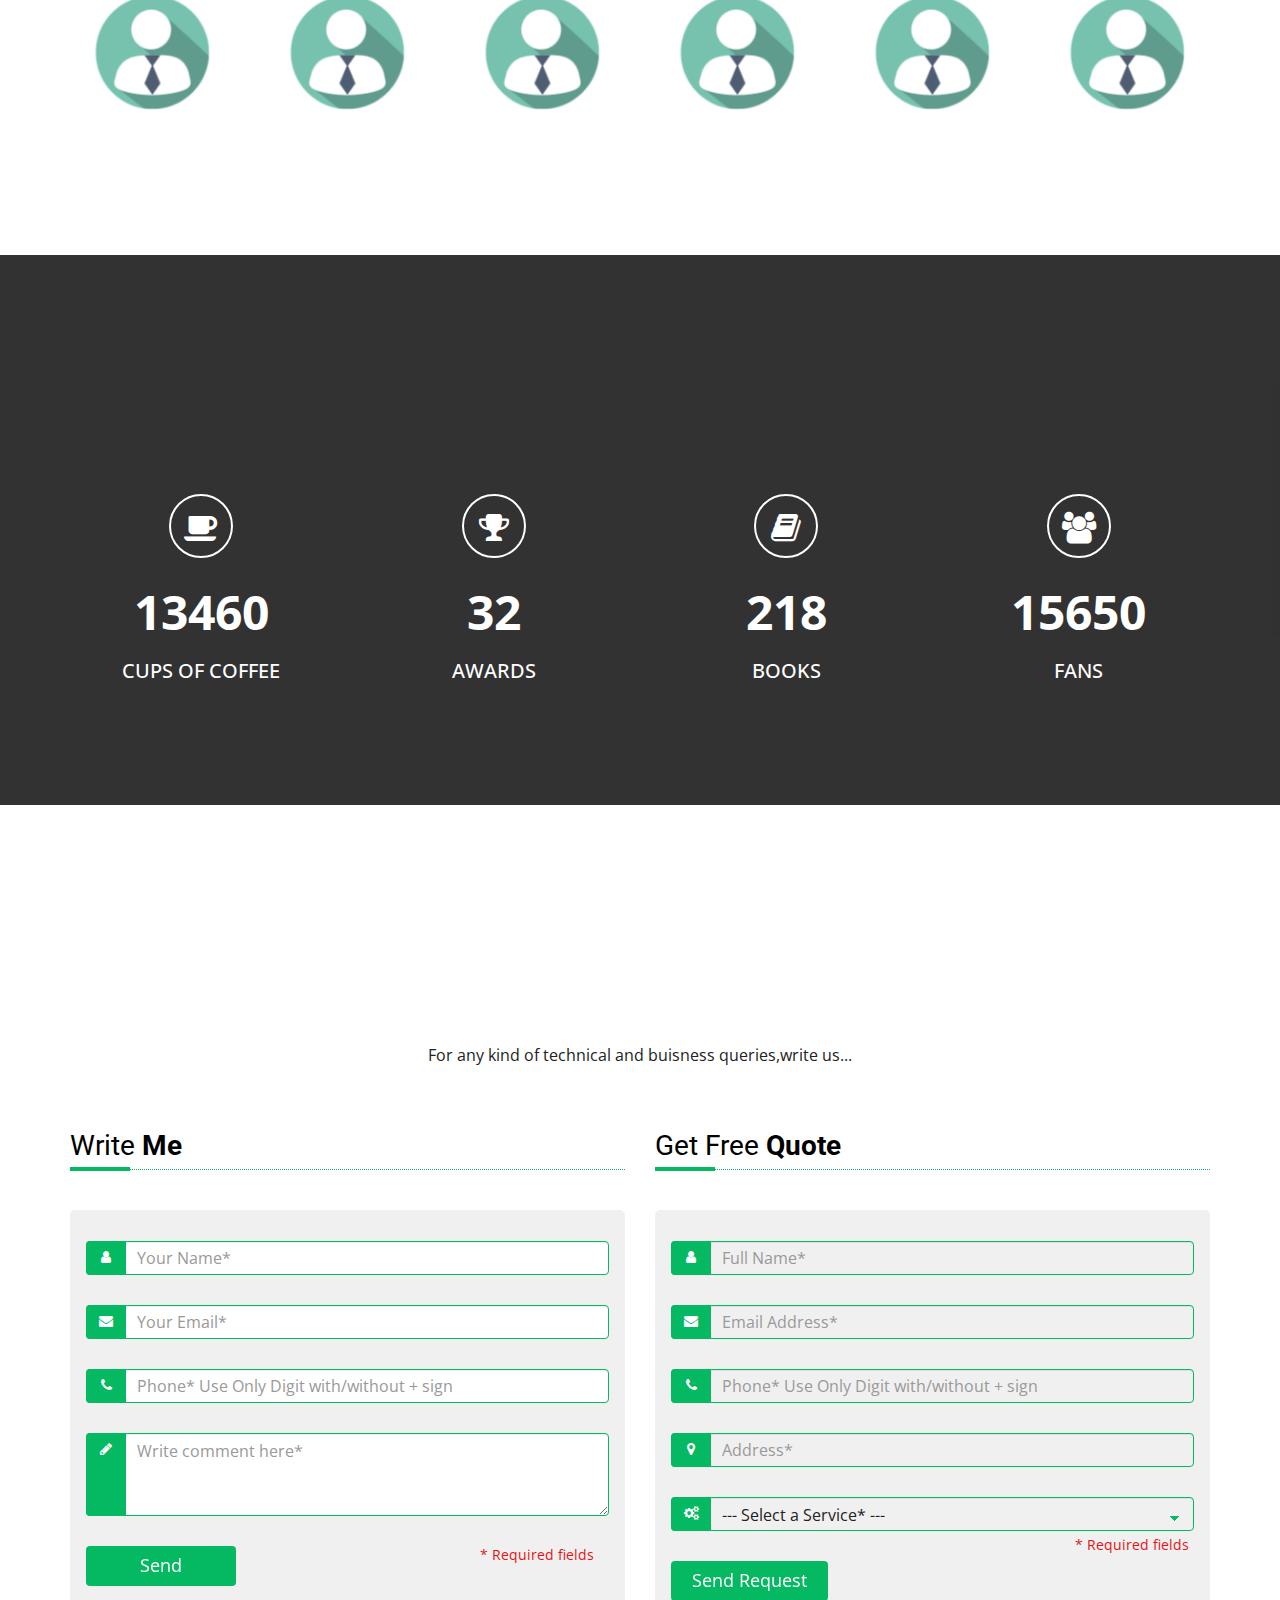
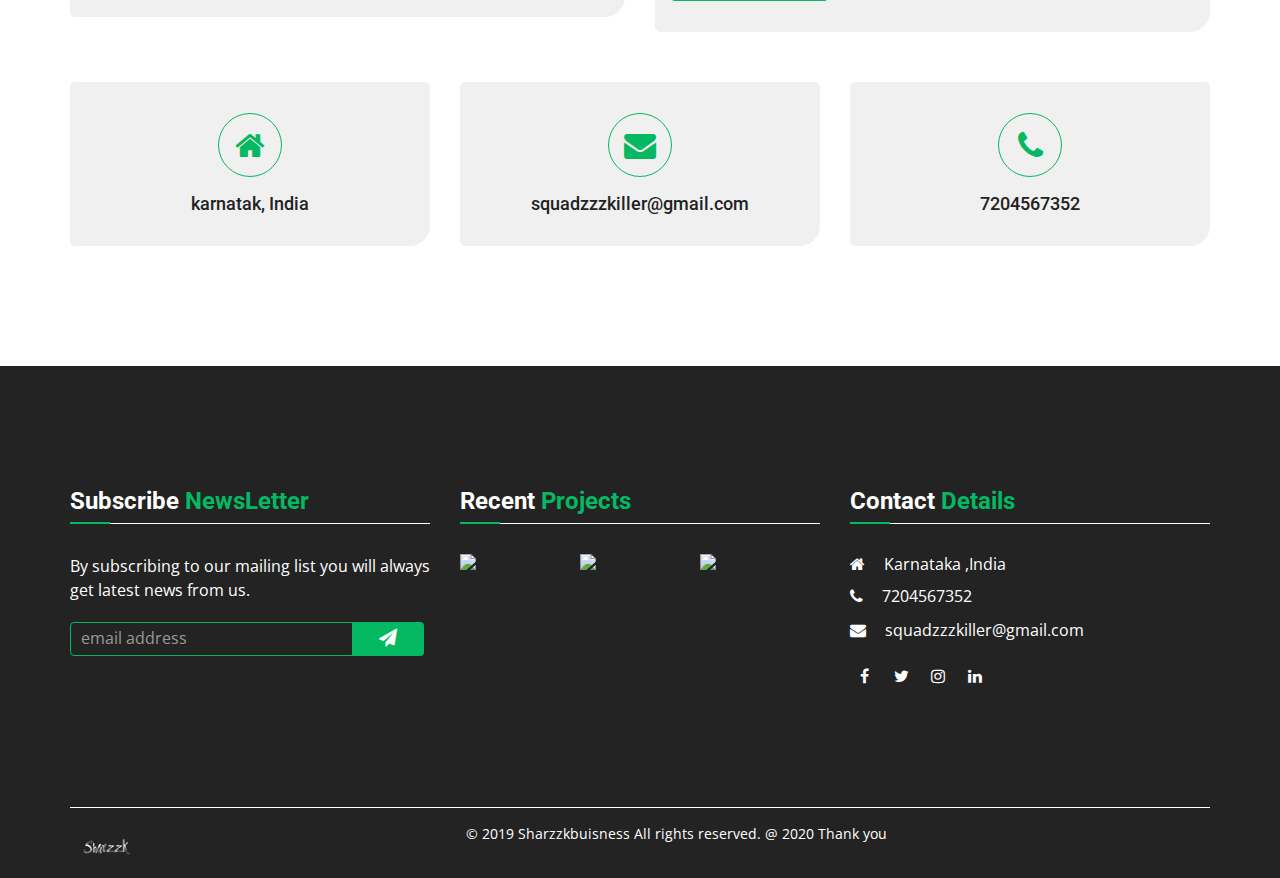
==== commit 2b016bf4: "trail" ====
--- a/index.html
+++ b/index.html
@@ -1,11 +1,14 @@
 <!DOCTYPE html>
 <html lang="en">
 <head>
+
+	<script id="mcjs">!function(c,h,i,m,p){m=c.createElement(h),p=c.getElementsByTagName(h)[0],m.async=1,m.src=i,p.parentNode.insertBefore(m,p)}(document,"script","https://chimpstatic.com/mcjs-connected/js/users/faef15e261354c7f12b6d1c72/901a363852da9b587b43755a3.js");</script>
+
 	<meta charset="utf-8">
 	<meta content="IE=edge" http-equiv="X-UA-Compatible">
 	<meta name="viewport" content="width=device-width, minimum-scale=1, maximum-scale=1"/>
 	
-	<title>AboutMe - Personal Portfolio Resume Template</title>
+	<title>Sharzzkbuisness</title>
 	<!-- set your website meta description and keywords -->
 	<meta name="description" content="Add your business website description here">
 	<meta name="keywords" content="Add your business website keywords here">
@@ -83,7 +86,7 @@
 								<div class="banner-content banner-content-fullwidth">
 									<h3 class="wow slideInLeft">Hi, I'm</h3>
 									<h1 class="header-title-text type-animate wow slideInRight">
-										<a href="" class="typewrite" data-period="2000" data-type='[ "Sharan", "Professional", "Digital Marketer","Cyber Secuirty Expert","From Karnataka" ]'>
+										<a href="" class="typewrite" data-period="2000" data-type='[ "Sharan", "Professional", "Digital Marketer","Cyber Security Expert","From Karnataka" ]'>
 										<span class="wrap"></span>
 										</a>&nbsp;
 									</h1>
@@ -145,7 +148,7 @@
 						</div><!-- end col -->
 						<div class="col-sm-6">
 							<div class="about-text">
-								<p>I'm Sharan , I like to break Securities than hearts.</p>
+								<p>I'm Sharan , I like to break Securities  rather  than hearts.</p>
 								<p>Expert in Digital Marketing and Cyber Security, Certifed from Google on Analytics and Digital marketing.Also an influencer and trainer, who helps small buisness to get more sales and revenue in digital world.</p>
 								<p>We are a Team, who are well versed in various technology and honest in their works.All are unique in their own creativity and productive in their projects.</p>
 								<p>I work for money, not for loyality. Thank you for reading..!!</p>
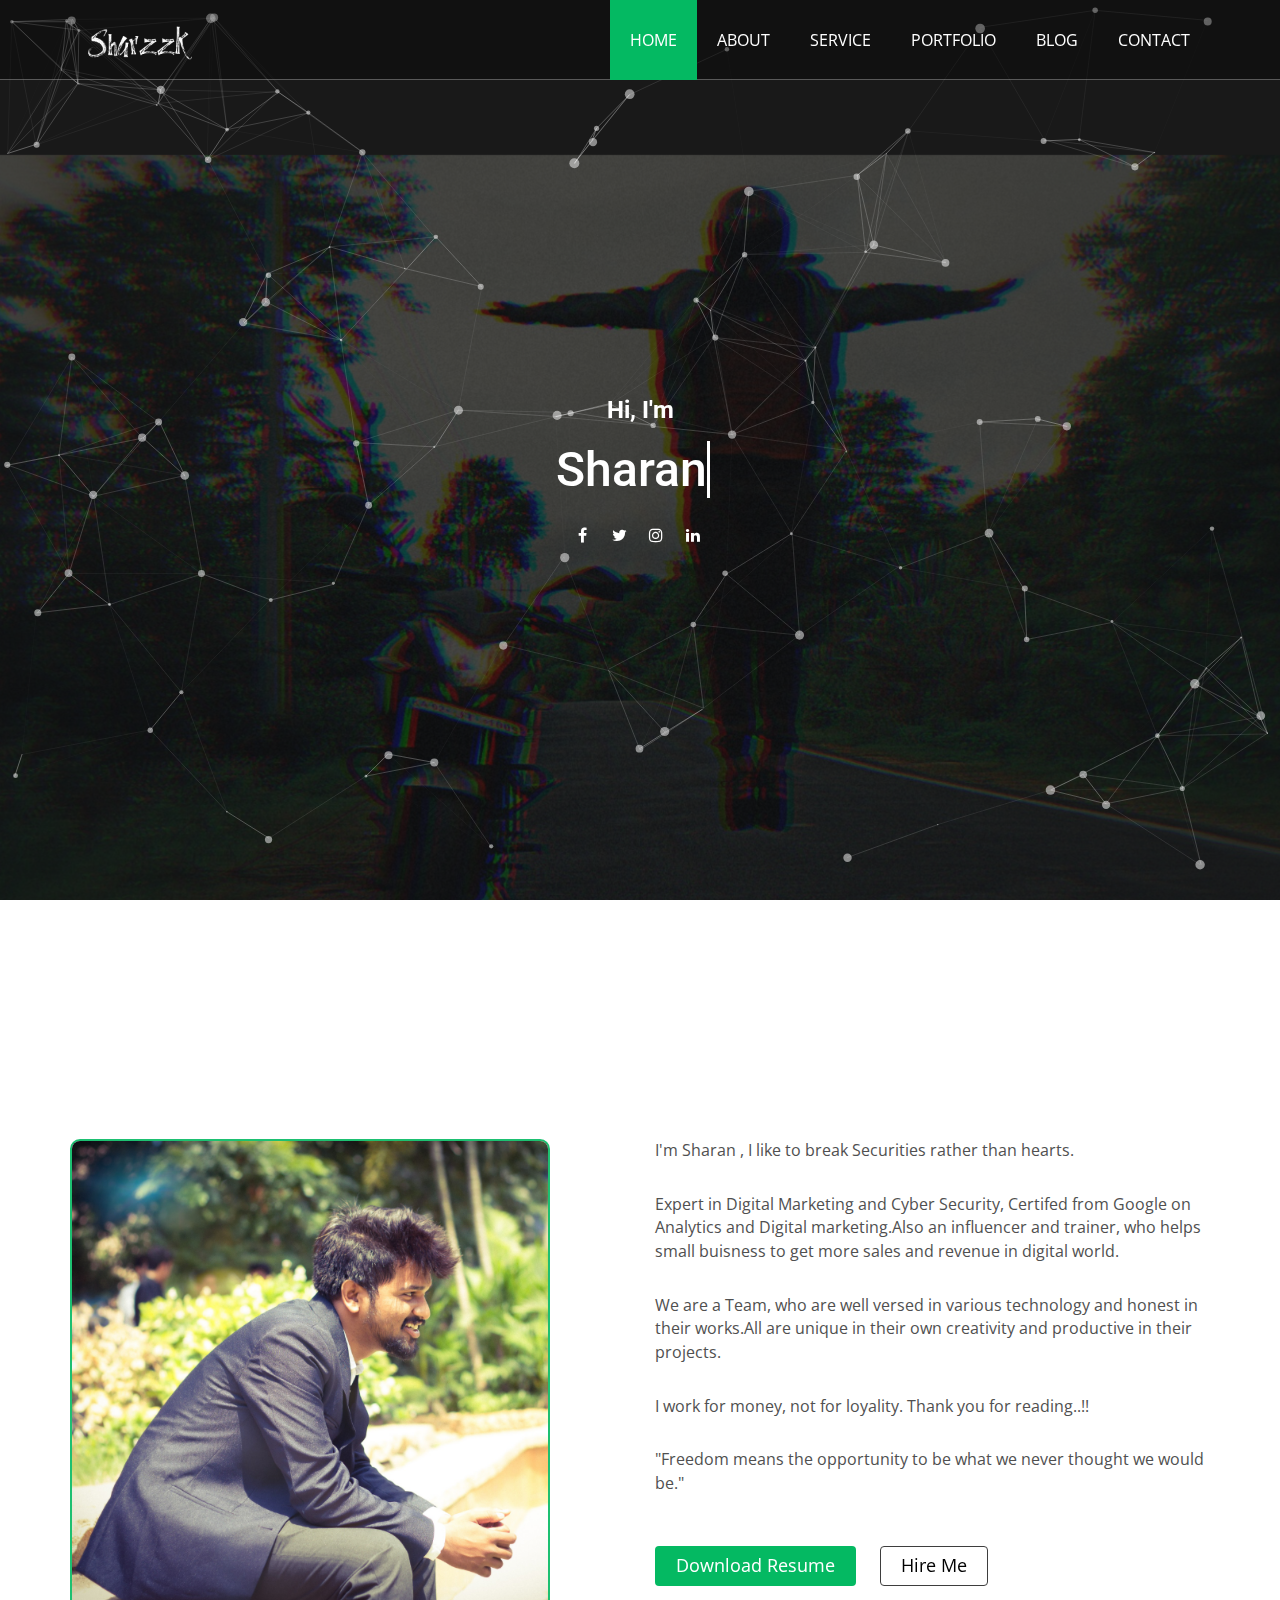
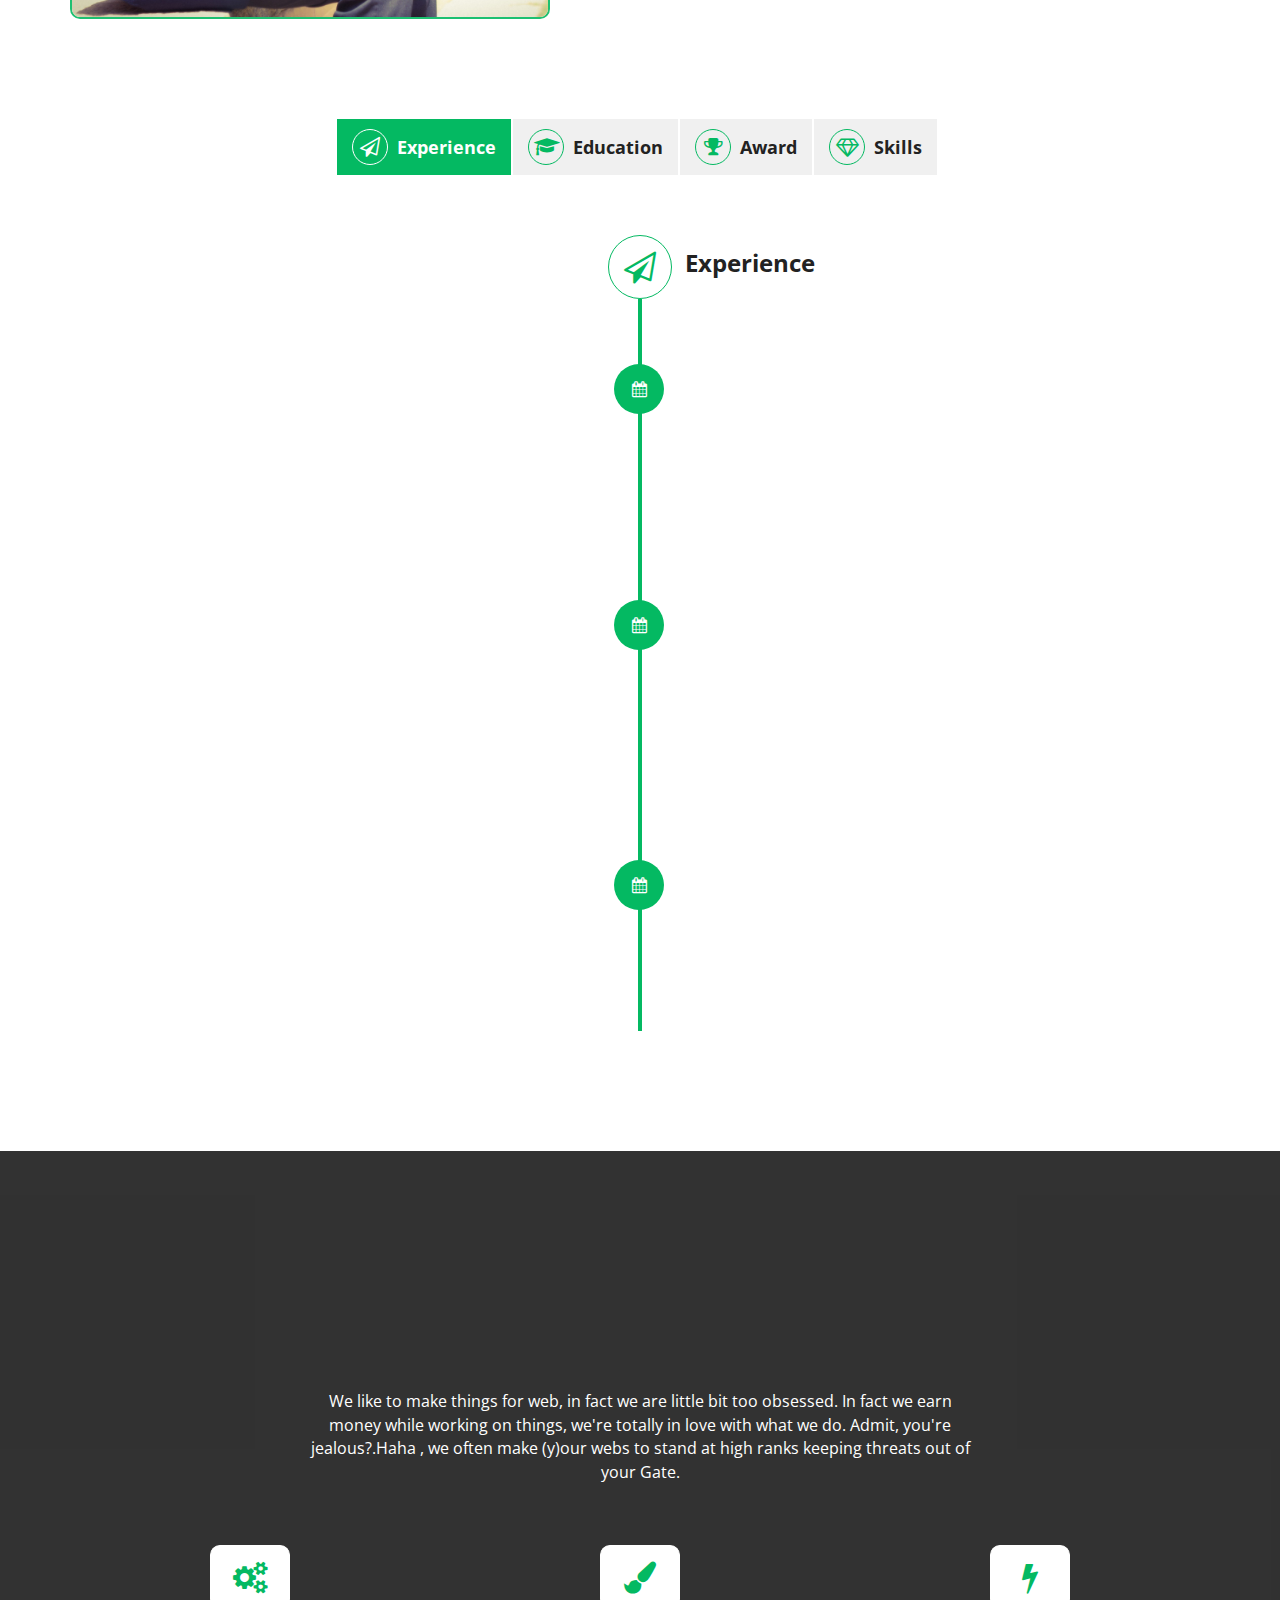
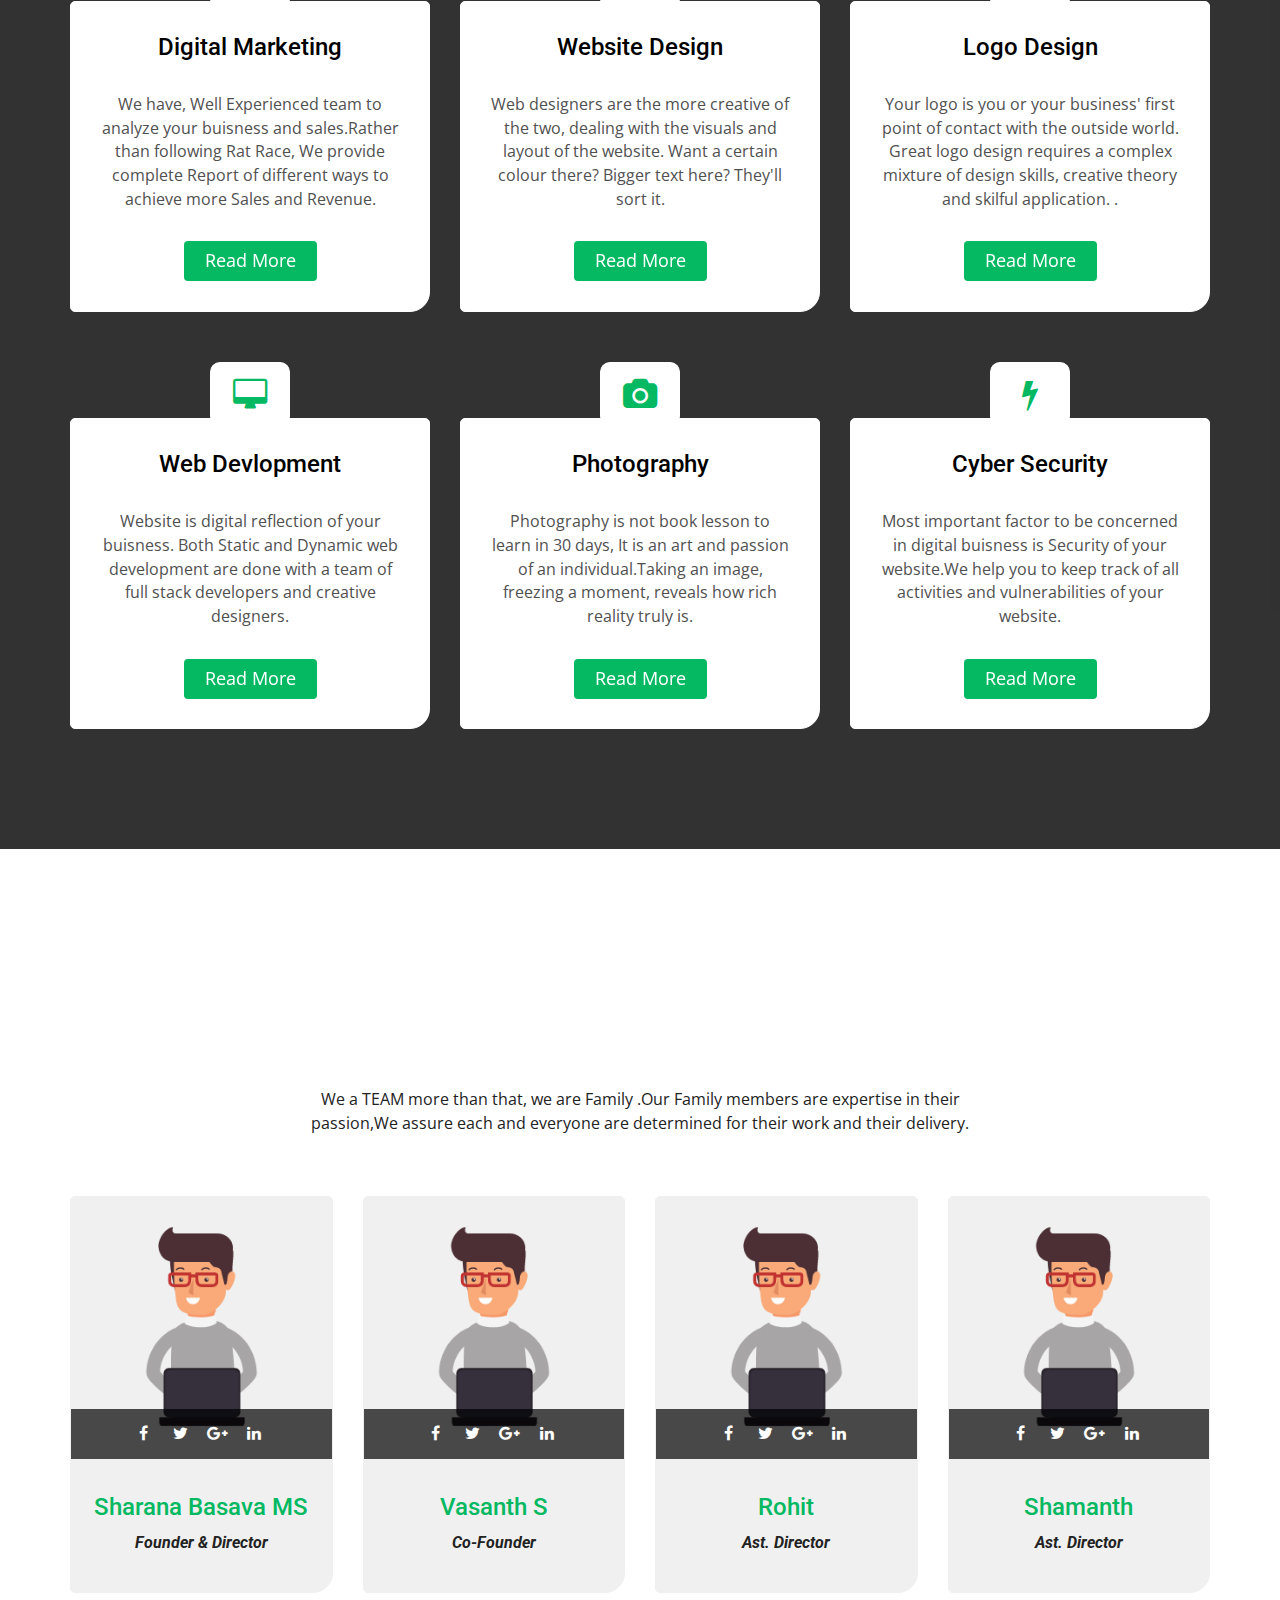
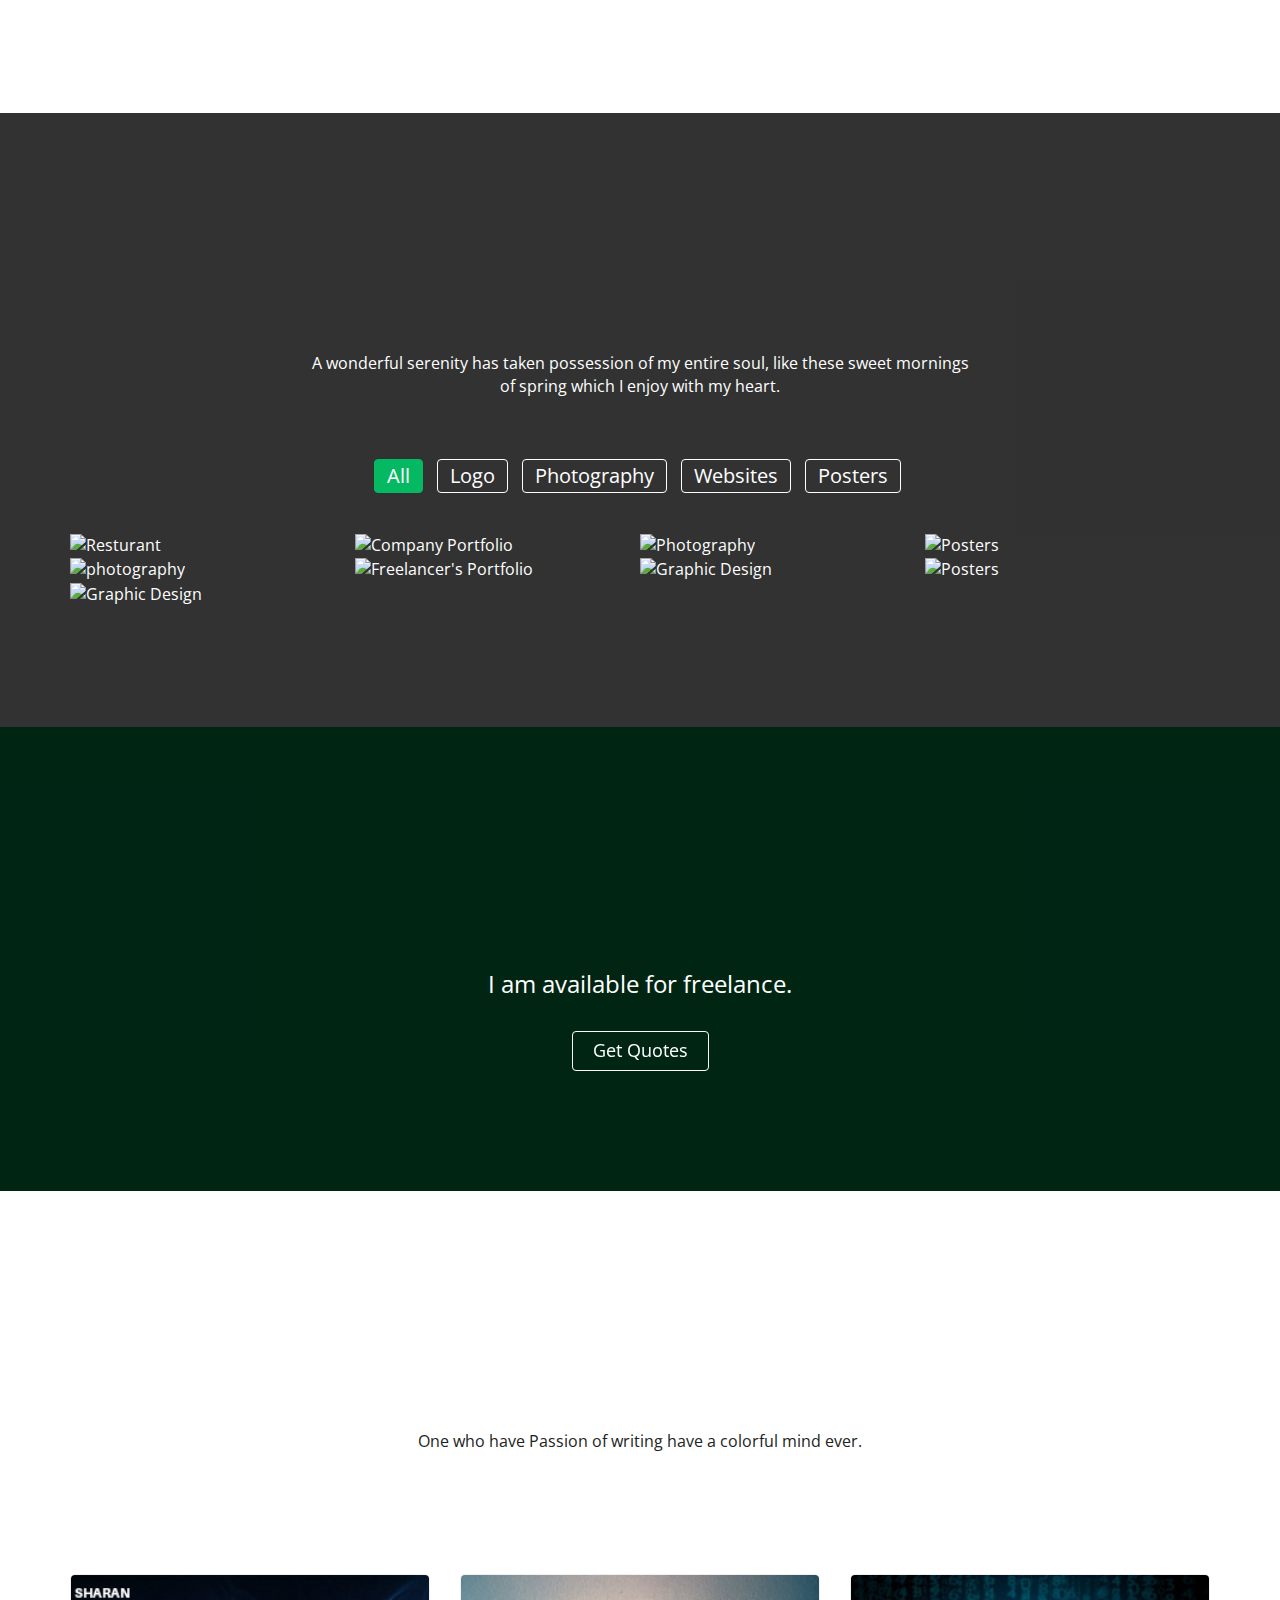
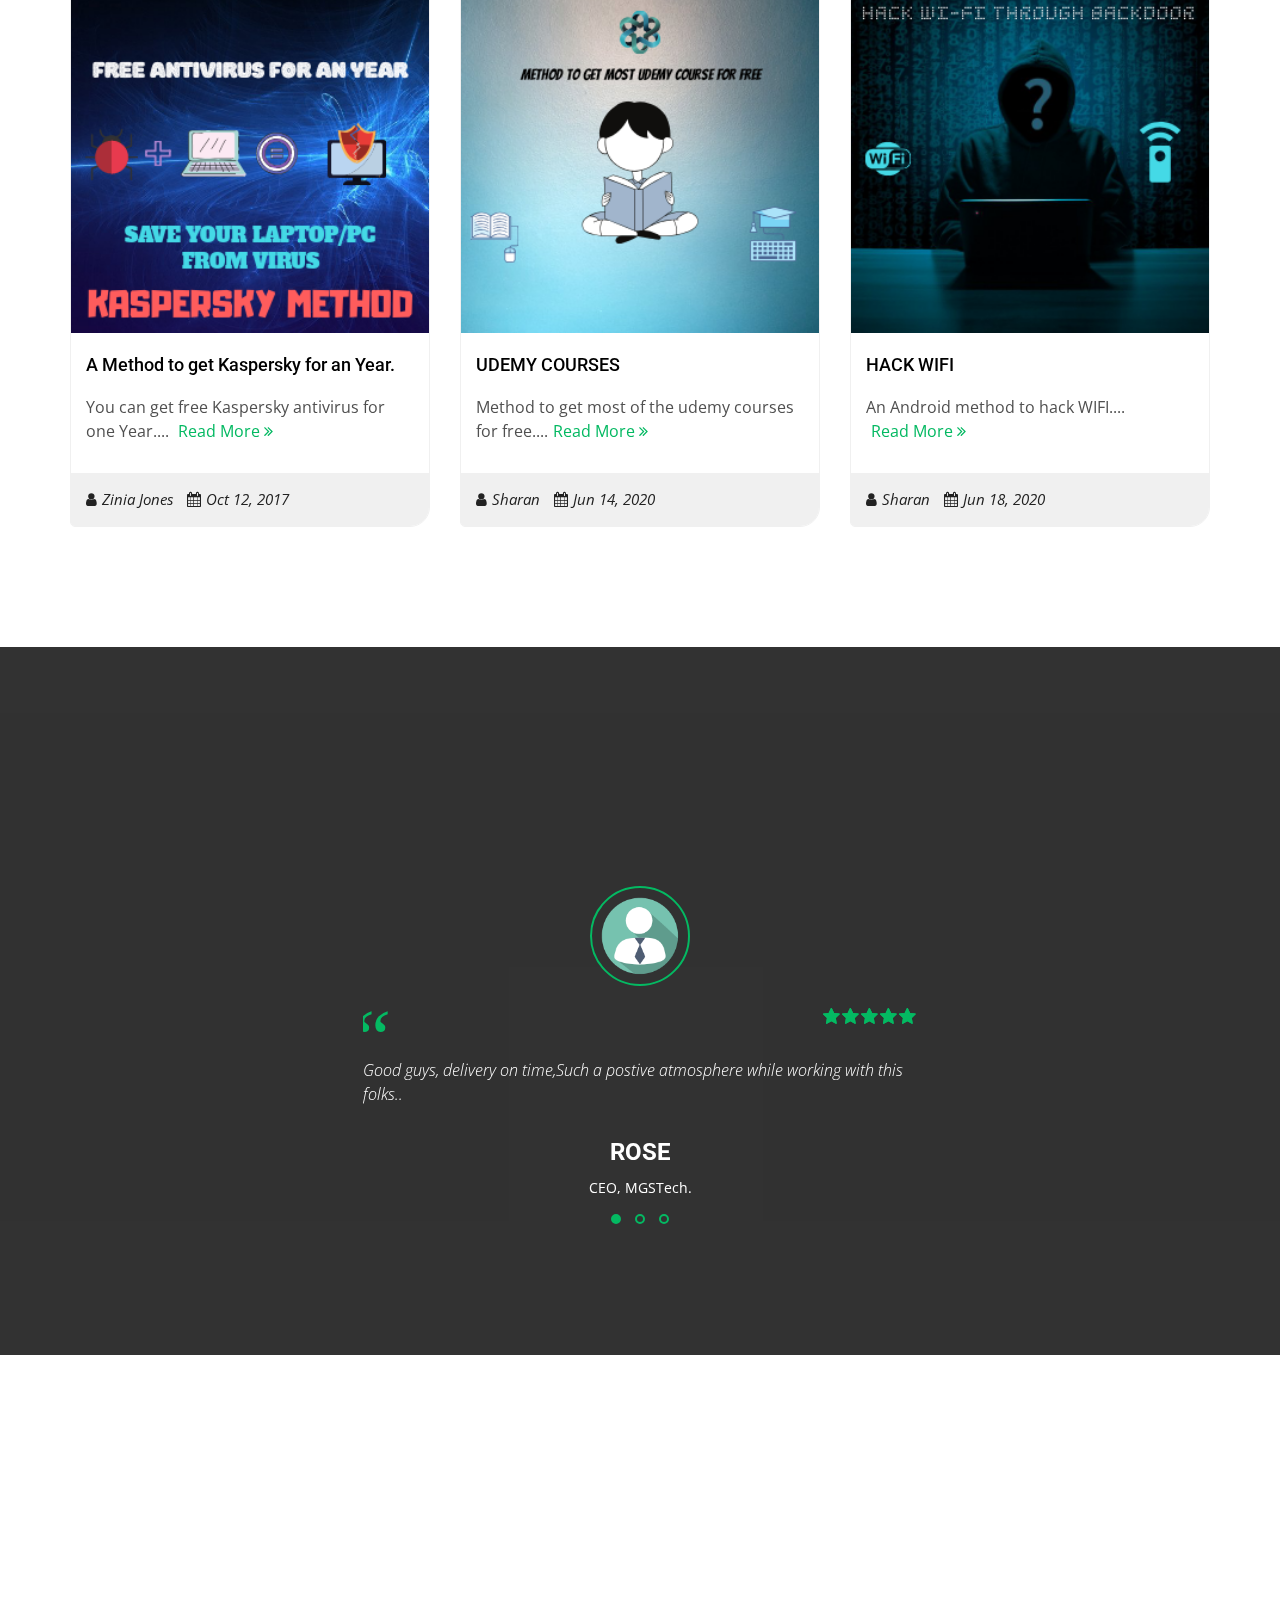
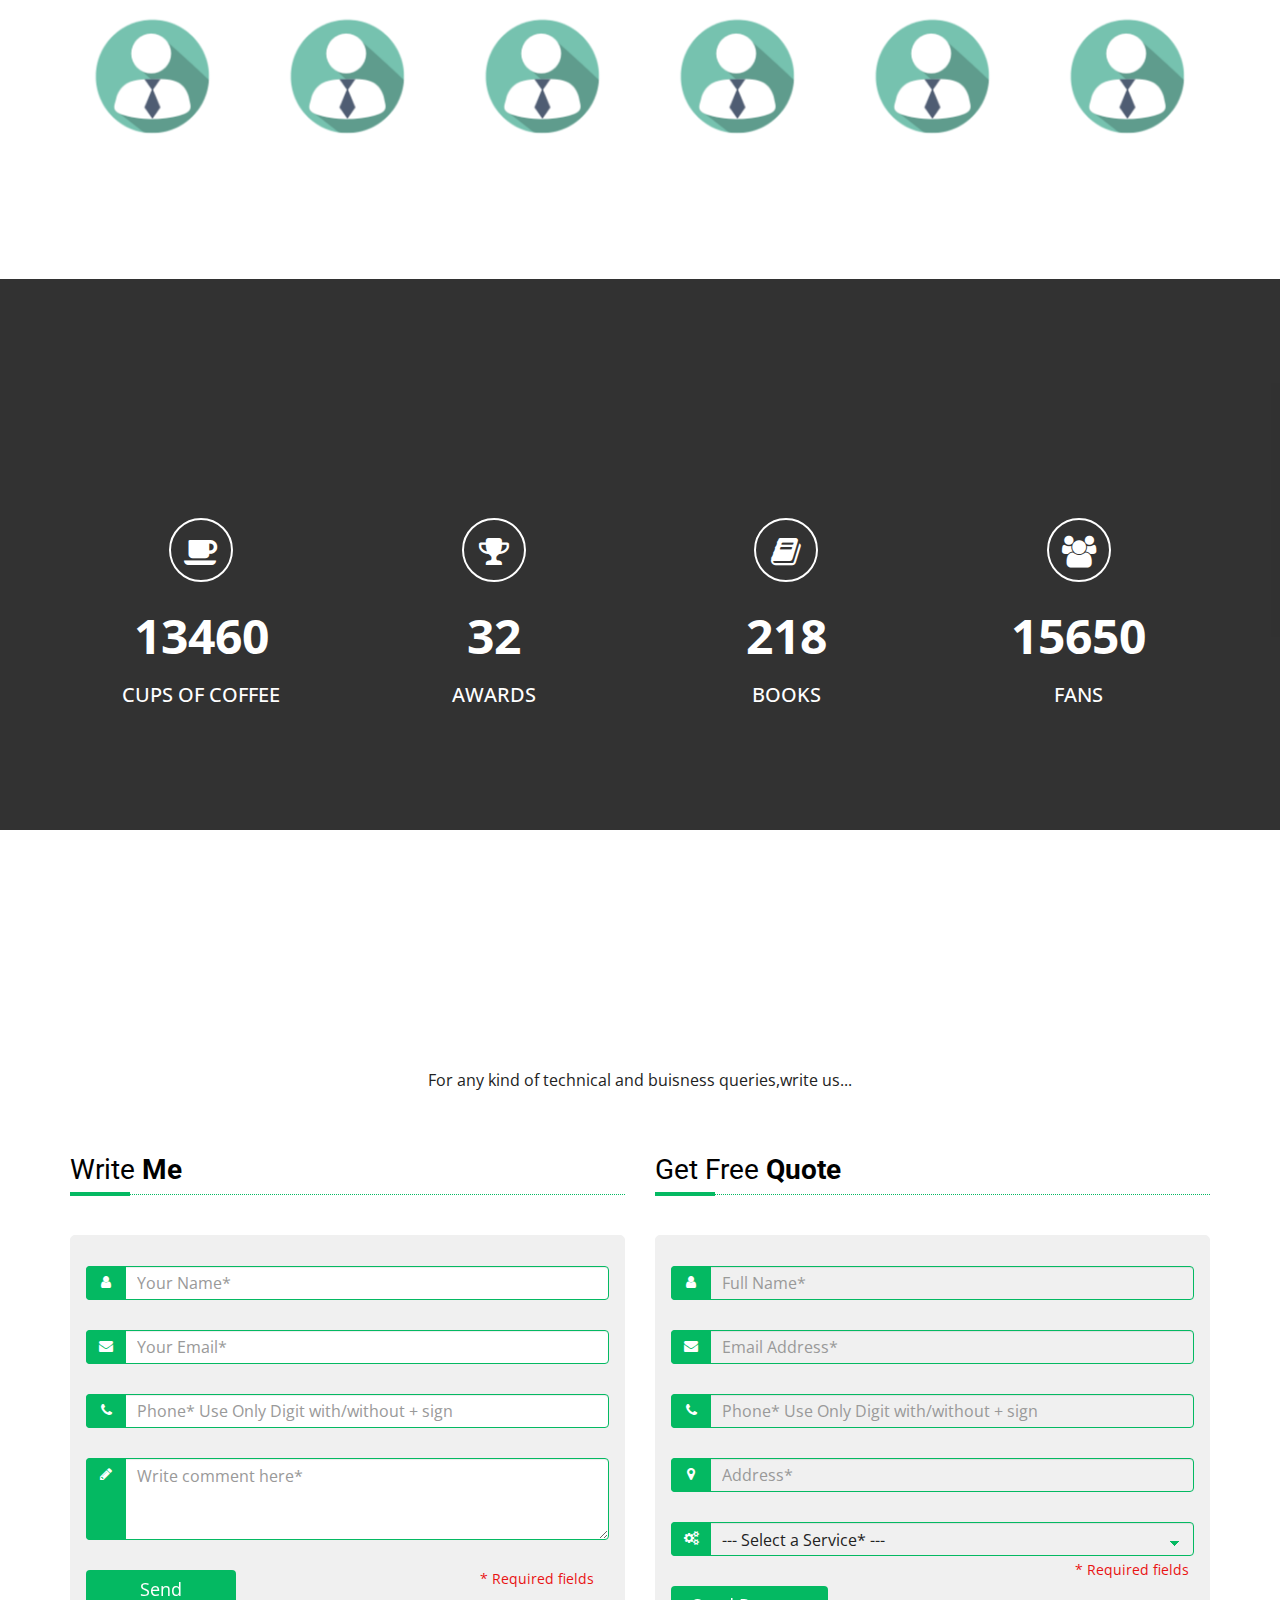
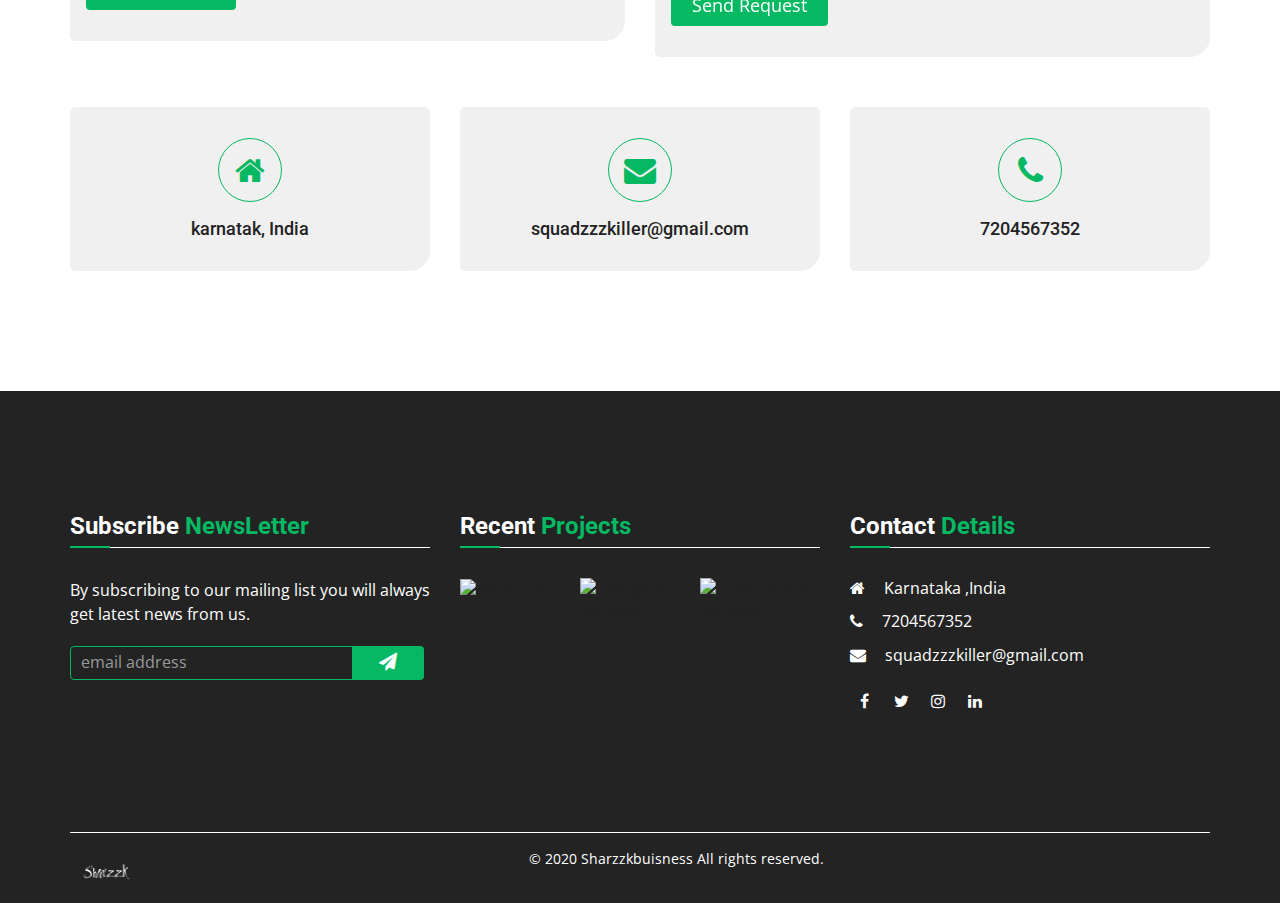
==== commit 9ce6ccf6: "portfolio added" ====
--- a/index.html
+++ b/index.html
@@ -2,8 +2,8 @@
 <html lang="en">
 <head>
 
-	<script id="mcjs">!function(c,h,i,m,p){m=c.createElement(h),p=c.getElementsByTagName(h)[0],m.async=1,m.src=i,p.parentNode.insertBefore(m,p)}(document,"script","https://chimpstatic.com/mcjs-connected/js/users/faef15e261354c7f12b6d1c72/901a363852da9b587b43755a3.js");</script>
 
+	
 	<meta charset="utf-8">
 	<meta content="IE=edge" http-equiv="X-UA-Compatible">
 	<meta name="viewport" content="width=device-width, minimum-scale=1, maximum-scale=1"/>
@@ -693,16 +693,34 @@
 						<div class="isotopeContainer">
 							<div class="col-md-3 col-xs-6 no-space isotopeSelector websites">
 								<div class="portfolio-wrapper">
-									<img src="images/portfolio/thumb/website1.jpg" alt="Portfolio Title">									
+									<img src="images/portfolio/thumb/hotel/hotel1.png" alt="Resturant">									
 									<div class="portfolio-overlay">
 										<div class="portfolio-overlay-inner">
 											<div class="portfolio-overlay-content">
 												<div class="portfolio-link">
-													<a title="Details" href="#"><i class="fa fa-link"></i></a>
-													<a data-lightbox="websites" data-title="Image Preview" href="images/portfolio/website1.jpg"><i class="fa fa-search-plus"></i></a>
+													<a title="Details" href="project1.html"><i class="fa fa-link"></i></a>
+													<a data-lightbox="websites" data-title="Resturant" href="images/portfolio/hotel/hotel1.png"><i class="fa fa-search-plus"></i></a>
 												</div><!--End portfolio-link -->
 												<div class="portfolio-caption">
-													<h3><a href="#">Portfolio Title</a></h3>
+													<h3><a href="project1.html">Resturant</a></h3>
+												</div><!--End portfolio-caption -->
+											</div><!--End portfolio-overlay-content -->
+										</div><!--End portfolio-overlay-inner -->
+									</div><!--End portfolio-overlay -->
+								</div><!--End portfolio-wrapper -->
+							</div>
+							<div class="col-md-3 col-xs-6 no-space isotopeSelector websites">
+								<div class="portfolio-wrapper">
+									<img src="images/portfolio/thumb/demo/demo1.png" alt="Company Portfolio">									
+									<div class="portfolio-overlay">
+										<div class="portfolio-overlay-inner">
+											<div class="portfolio-overlay-content">
+												<div class="portfolio-link">
+													<a title="Details" href="project2.html"><i class="fa fa-link"></i></a>
+													<a data-lightbox="websites" data-title="Resturant" href="images/portfolio/demo/demo1.png"><i class="fa fa-search-plus"></i></a>
+												</div><!--End portfolio-link -->
+												<div class="portfolio-caption">
+													<h3><a href="project2.html">Company Portfolio</a></h3>
 												</div><!--End portfolio-caption -->
 											</div><!--End portfolio-overlay-content -->
 										</div><!--End portfolio-overlay-inner -->
@@ -711,16 +729,16 @@
 							</div>
 							<div class="col-md-3 col-xs-6 no-space isotopeSelector photography">
 								<div class="portfolio-wrapper">
-									<img src="images/portfolio/thumb/photography1.jpg" alt="Portfolio Title">
+									<img src="images/portfolio/thumb/photography1.jpg" alt="Photography">
 									<div class="portfolio-overlay">
 										<div class="portfolio-overlay-inner">
 											<div class="portfolio-overlay-content">
 												<div class="portfolio-link">
 												<!--<a title="Details" href="single-portfolio.html"><i class="fa fa-link"></i></a>
-													-->	<a data-lightbox="photography" data-title="Image Preview" href="images/portfolio/photography1.png"><i class="fa fa-search-plus"></i></a>
+													-->	<a data-lightbox="photography" data-title="Photography" href="images/portfolio/photography1.png"><i class="fa fa-search-plus"></i></a>
 												</div><!--End portfolio-link -->
 												<div class="portfolio-caption">
-													<h3>Portfolio Title</a></h3>
+													<h3>Photography</a></h3>
 												</div><!--End portfolio-caption -->
 											</div><!--End portfolio-overlay-content -->
 										</div><!--End portfolio-overlay-inner -->
@@ -729,16 +747,16 @@
 							</div>
 							<div class="col-md-3 col-xs-6 no-space isotopeSelector art">
 								<div class="portfolio-wrapper">
-									<img src="images/portfolio/thumb/poster1.jpg" alt="Portfolio Title">
+									<img src="images/portfolio/thumb/poster1.jpg" alt="Posters">
 									<div class="portfolio-overlay">
 										<div class="portfolio-overlay-inner">
 											<div class="portfolio-overlay-content">
 												<div class="portfolio-link">
 												<!--	<a title="Details" href="single-portfolio.html"><i class="fa fa-link"></i></a>
-												-->	<a data-lightbox="art" data-title="Image Preview" href="images/portfolio/poster1.png"><i class="fa fa-search-plus"></i></a>
+												-->	<a data-lightbox="art" data-title="Posters" href="images/portfolio/poster1.png"><i class="fa fa-search-plus"></i></a>
 												</div><!--End portfolio-link -->
 												<div class="portfolio-caption">
-													<h3>Portfolio Title</a></h3>
+													<h3>Posters</a></h3>
 												</div><!--End portfolio-caption -->
 											</div><!--End portfolio-overlay-content -->
 										</div><!--End portfolio-overlay-inner -->
@@ -747,16 +765,16 @@
 							</div>
 							<div class="col-md-3 col-xs-6 no-space isotopeSelector photography">
 								<div class="portfolio-wrapper">
-									<img src="images/portfolio/thumb/photography2.jpg" alt="Portfolio Title">
+									<img src="images/portfolio/thumb/photography2.jpg" alt="photography">
 									<div class="portfolio-overlay">
 										<div class="portfolio-overlay-inner">
 											<div class="portfolio-overlay-content">
 												<div class="portfolio-link">
 											<!--		<a title="Details" href="single-portfolio.html"><i class="fa fa-link"></i></a>
-												-->	<a data-lightbox="photography" data-title="Image Preview" href="images/portfolio/photography2.png"><i class="fa fa-search-plus"></i></a>
+												-->	<a data-lightbox="photography" data-title="photography" href="images/portfolio/photography2.png"><i class="fa fa-search-plus"></i></a>
 												</div><!--End portfolio-link -->
 												<div class="portfolio-caption">
-													<h3>Portfolio Title</a></h3>
+													<h3>photography</a></h3>
 												</div><!--End portfolio-caption -->
 											</div><!--End portfolio-overlay-content -->
 										</div><!--End portfolio-overlay-inner -->
@@ -765,16 +783,16 @@
 							</div>
 							<div class="col-md-3 col-xs-6 no-space isotopeSelector websites">
 								<div class="portfolio-wrapper">
-									<img src="images/portfolio/thumb/website2.jpg" alt="Portfolio Title">
+									<img src="images/portfolio/thumb/blog/blog1.png" alt="Freelancer's Portfolio">
 									<div class="portfolio-overlay">
 										<div class="portfolio-overlay-inner">
 											<div class="portfolio-overlay-content">
 												<div class="portfolio-link">
-													<a title="Details" href="#"><i class="fa fa-link"></i></a>
-													<a data-lightbox="websites" data-title="Image Preview" href="images/portfolio/website2.jpg"><i class="fa fa-search-plus"></i></a>
+													<a title="Details" href="project3.html"><i class="fa fa-link"></i></a>
+													<a data-lightbox="websites" data-title="Freelancer's Portfolio" href="images/portfolio/blog/blog1.png"><i class="fa fa-search-plus"></i></a>
 												</div><!--End portfolio-link -->
 												<div class="portfolio-caption">
-													<h3><a href="#">Portfolio Title</a></h3>
+													<h3><a href="project3.html">Freelancer's Portfolio</a></h3>
 												</div><!--End portfolio-caption -->
 											</div><!--End portfolio-overlay-content -->
 										</div><!--End portfolio-overlay-inner -->
@@ -783,16 +801,16 @@
 							</div>
 							<div class="col-md-3 col-xs-6 no-space isotopeSelector illustrations">
 								<div class="portfolio-wrapper">
-									<img src="images/portfolio/thumb/logo1.jpg" alt="Portfolio Title">
+									<img src="images/portfolio/thumb/logo1.jpg" alt="Graphic Design">
 									<div class="portfolio-overlay">
 										<div class="portfolio-overlay-inner">
 											<div class="portfolio-overlay-content">
 												<div class="portfolio-link">
 													<!-- <a title="Details" href="single-portfolio.html"><i class="fa fa-link"></i></a>
-													--><a data-lightbox="illustrations" data-title="Image Preview" href="images/portfolio/logo1.png"><i class="fa fa-search-plus"></i></a>
+													--><a data-lightbox="illustrations" data-title="Graphic Design" href="images/portfolio/logo1.png"><i class="fa fa-search-plus"></i></a>
 												</div><!--End portfolio-link -->
 												<div class="portfolio-caption">
-													<h3>Portfolio Title</a></h3>
+													<h3>Graphic Design</a></h3>
 												</div><!--End portfolio-caption -->
 											</div><!--End portfolio-overlay-content -->
 										</div><!--End portfolio-overlay-inner -->
@@ -801,16 +819,16 @@
 							</div>
 							<div class="col-md-3 col-xs-6 no-space isotopeSelector art">
 								<div class="portfolio-wrapper">
-									<img src="images/portfolio/thumb/Poster2.jpg" alt="Portfolio Title">
+									<img src="images/portfolio/thumb/Poster2.jpg" alt="Posters">
 									<div class="portfolio-overlay">
 										<div class="portfolio-overlay-inner">
 											<div class="portfolio-overlay-content">
 												<div class="portfolio-link">
 											<!--		<a title="Details" href="single-portfolio.html"><i class="fa fa-link"></i></a>
-												-->	<a data-lightbox="art" data-title="Image Preview" href="images/portfolio/Poster2.png"><i class="fa fa-search-plus"></i></a>
+												-->	<a data-lightbox="art" data-title="Posters" href="images/portfolio/Poster2.png"><i class="fa fa-search-plus"></i></a>
 												</div><!--End portfolio-link -->
 												<div class="portfolio-caption">
-													<h3>Portfolio Title</a></h3>
+													<h3>Posters</a></h3>
 												</div><!--End portfolio-caption -->
 											</div><!--End portfolio-overlay-content -->
 										</div><!--End portfolio-overlay-inner -->
@@ -819,16 +837,16 @@
 							</div>
 							<div class="col-md-3 col-xs-6 no-space isotopeSelector illustrations">
 								<div class="portfolio-wrapper">
-									<img src="images/portfolio/thumb/logo2.jpg" alt="Portfolio Title">
+									<img src="images/portfolio/thumb/logo2.jpg" alt="Graphic Design">
 									<div class="portfolio-overlay">
 										<div class="portfolio-overlay-inner">
 											<div class="portfolio-overlay-content">
 												<div class="portfolio-link">
 												<!--	<a title="Details" href="single-portfolio.html"><i class="fa fa-link"></i></a>
-													--> <a data-lightbox="illustrations" data-title="Image Preview" href="images/portfolio/logo.png"><i class="fa fa-search-plus"></i></a>
+													--> <a data-lightbox="illustrations" data-title="Graphic Design" href="images/portfolio/logo.png"><i class="fa fa-search-plus"></i></a>
 												</div><!--End portfolio-link -->
 												<div class="portfolio-caption">
-													<h3>Portfolio Title</a></h3>
+													<h3>Graphic Design</a></h3>
 												</div><!--End portfolio-caption -->
 											</div><!--End portfolio-overlay-content -->
 										</div><!--End portfolio-overlay-inner -->
@@ -1333,15 +1351,15 @@
 							<div class="latest-pfolio">
 								<div class="col-xs-4 no-space">
 									<div class="portfolio-wrapper">
-										<img src="images/portfolio/thumb/website1.jpg" alt="Portfolio Title">
+										<img src="images/portfolio/thumb/hotel/hotel1.png" alt="Resturant">
 										<div class="portfolio-overlay">
 											<div class="portfolio-overlay-inner">
 												<div class="portfolio-overlay-content">
 													<div class="portfolio-link">
-														<a title="Details" href="#"><i
+														<a title="Details" href="project1.html"><i
 																class="fa fa-link"></i></a>
 														<a data-lightbox="recentwork" data-title="Image Preview"
-															href="images/portfolio/website1.jpg"><i
+															href="images/portfolio/hotel/hotel1.png"><i
 																class="fa fa-search-plus"></i></a>
 													</div>
 													<!--End portfolio-link -->
@@ -1357,15 +1375,15 @@
 								<!--End ./col- -->
 								<div class="col-xs-4 no-space">
 									<div class="portfolio-wrapper">
-										<img src="images/portfolio/thumb/website2.jpg" alt="Portfolio Title">
+										<img src="images/portfolio/thumb/demo/demo1.png" alt="Company Portfolio">
 										<div class="portfolio-overlay">
 											<div class="portfolio-overlay-inner">
 												<div class="portfolio-overlay-content">
 													<div class="portfolio-link">
 														<a title="Details" href="#"><i
 																class="fa fa-link"></i></a>
-														<a data-lightbox="recentwork" data-title="Image Preview"
-															href="images/portfolio/website2.jpg"><i
+														<a data-lightbox="recentwork" data-title="Company Portfolio"
+															href="images/portfolio/demo/demo1.png"><i
 																class="fa fa-search-plus"></i></a>
 													</div>
 													<!--End portfolio-link -->
@@ -1381,15 +1399,15 @@
 								<!--End ./col- -->
 								<div class="col-xs-4 no-space">
 									<div class="portfolio-wrapper">
-										<img src="images/portfolio/thumb/logo2.jpg" alt="Portfolio Title">
+										<img src="images/portfolio/thumb/blog/blog1.png" alt="Freelancer's Portfolio">
 										<div class="portfolio-overlay">
 											<div class="portfolio-overlay-inner">
 												<div class="portfolio-overlay-content">
 													<div class="portfolio-link">
-														<a title="Details" href="#"><i
+														<a title="Details" href="project3.html"><i
 																class="fa fa-link"></i></a>
-														<a data-lightbox="recentwork" data-title="Image Preview"
-															href="images/portfolio/logo.png"><i
+														<a data-lightbox="recentwork" data-title="Freelancer's Portfolio"
+															href="images/portfolio/blog/blog1.png"><i
 																class="fa fa-search-plus"></i></a>
 													</div>
 													<!--End portfolio-link -->
@@ -1453,9 +1471,8 @@
 				<div class="col-sm-12">
 					<a href="#" class="footer-logo-link"><img class="footer-logo" src="images/footer-logo.png"
 							alt="Steve"></a>
-					<p class="text-center copyright">&copy; 2019 <a href="index.html"
-							class="footer-site-link">Sharzzkbuisness</a> All rights reserved. <a
-							href="index.html" class="footer-site-link">@ 2020 Thank you</a>
+					<p class="text-center copyright">&copy; 2020 <a href="index.html"
+							class="footer-site-link">Sharzzkbuisness</a> All rights reserved. 
 					</p>
 				</div><!-- end col -->
 			</div><!-- end row -->
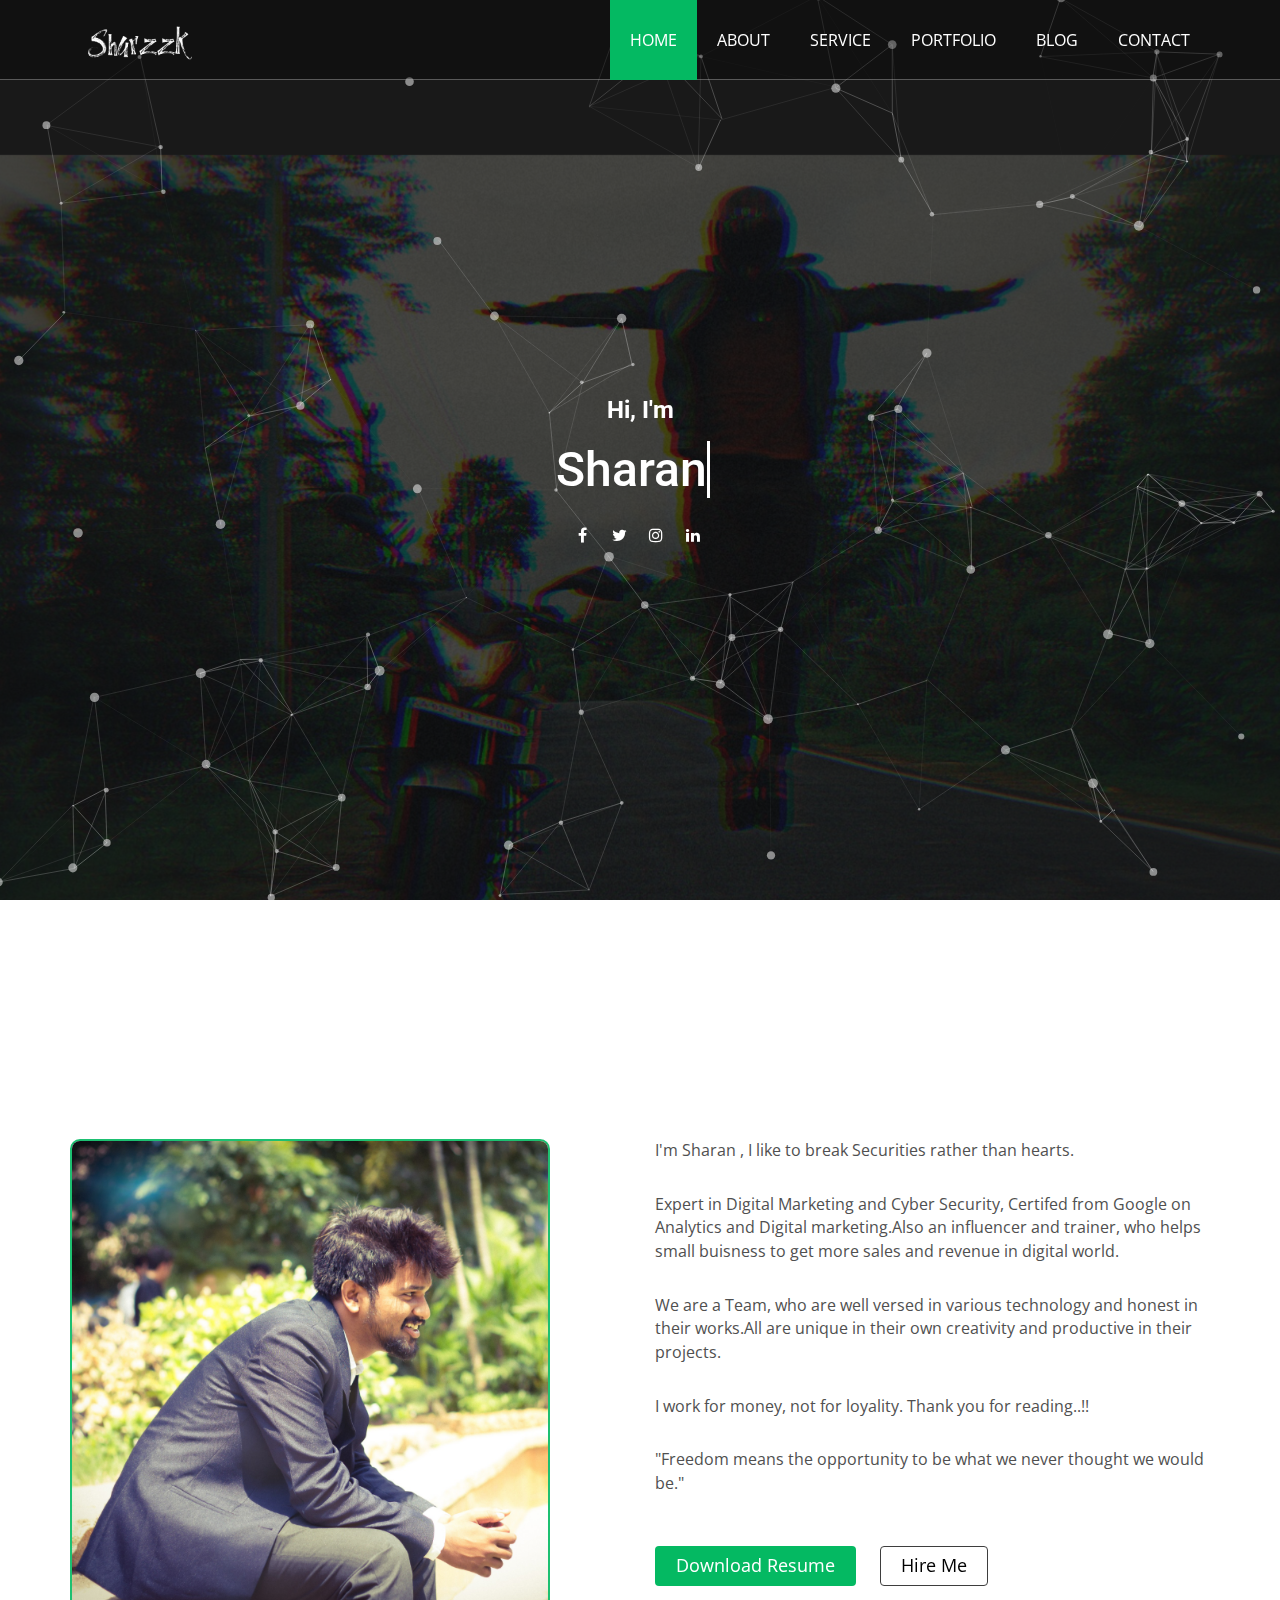
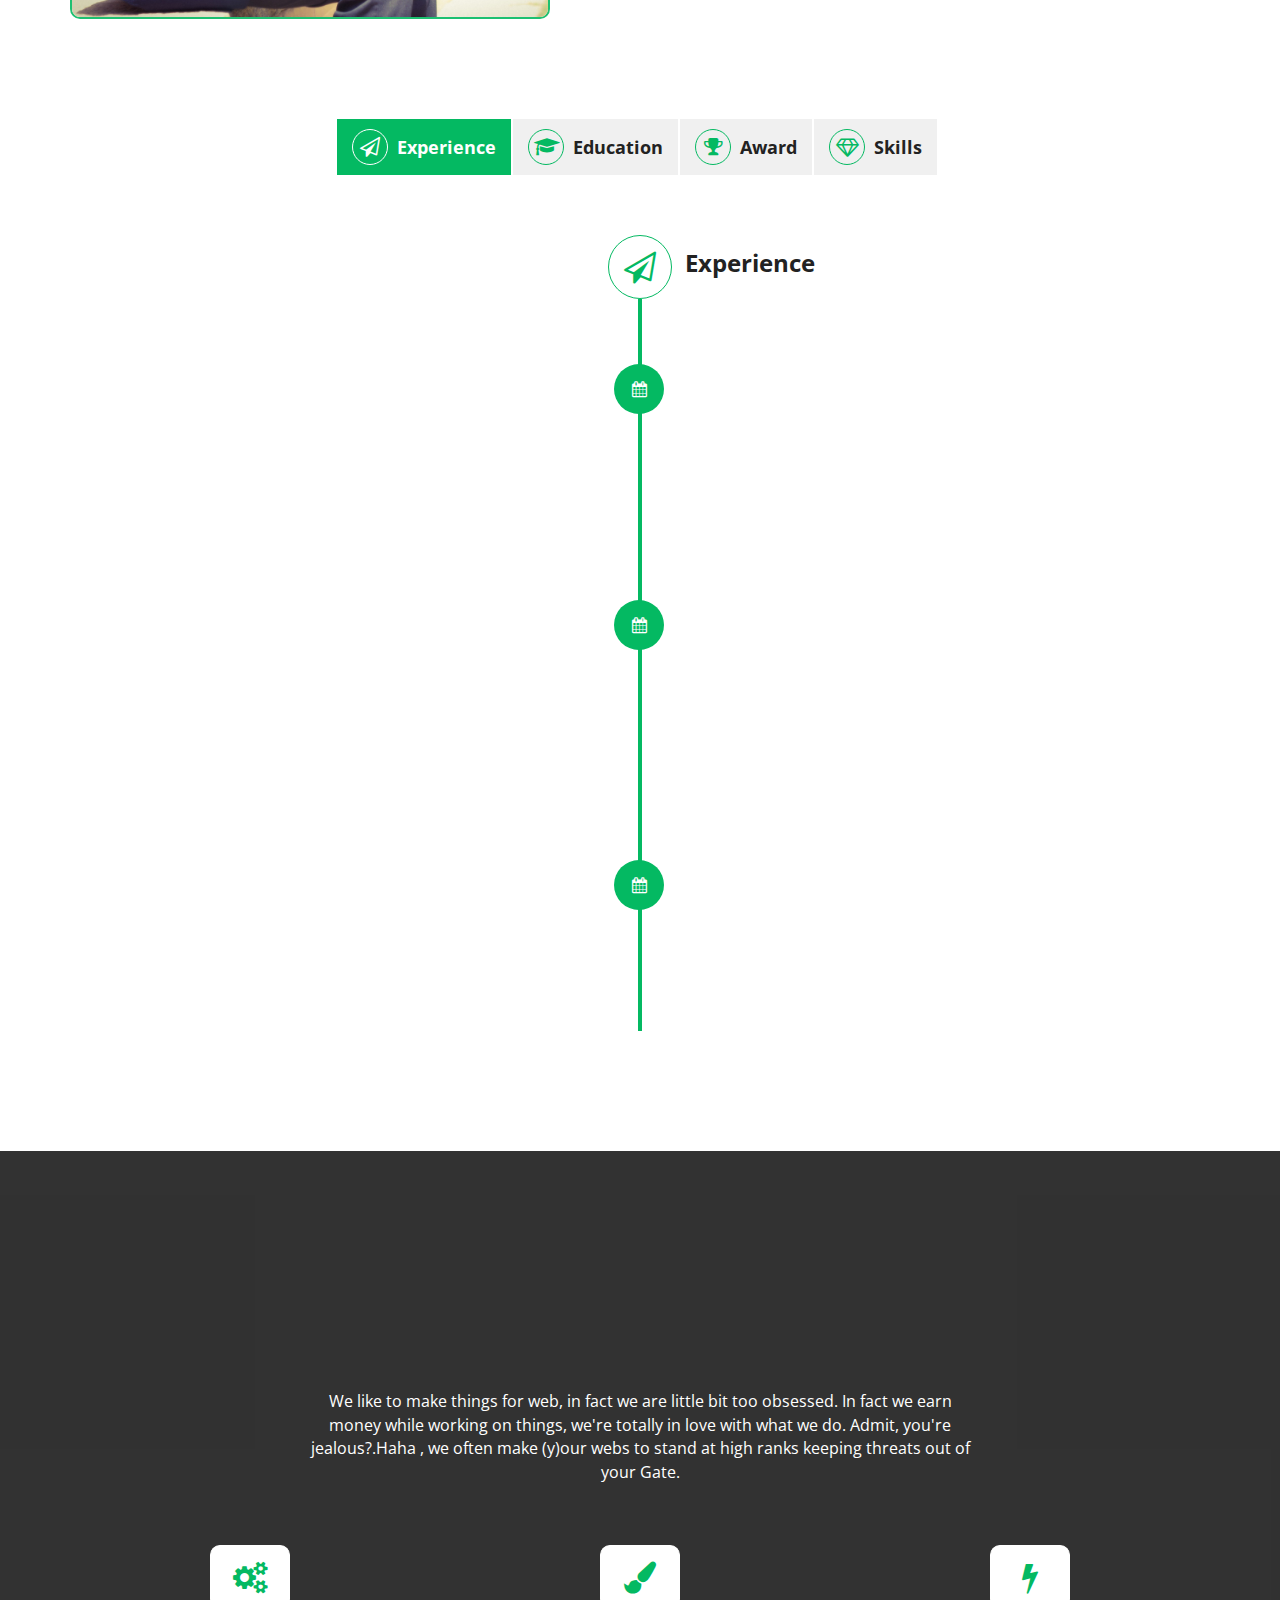
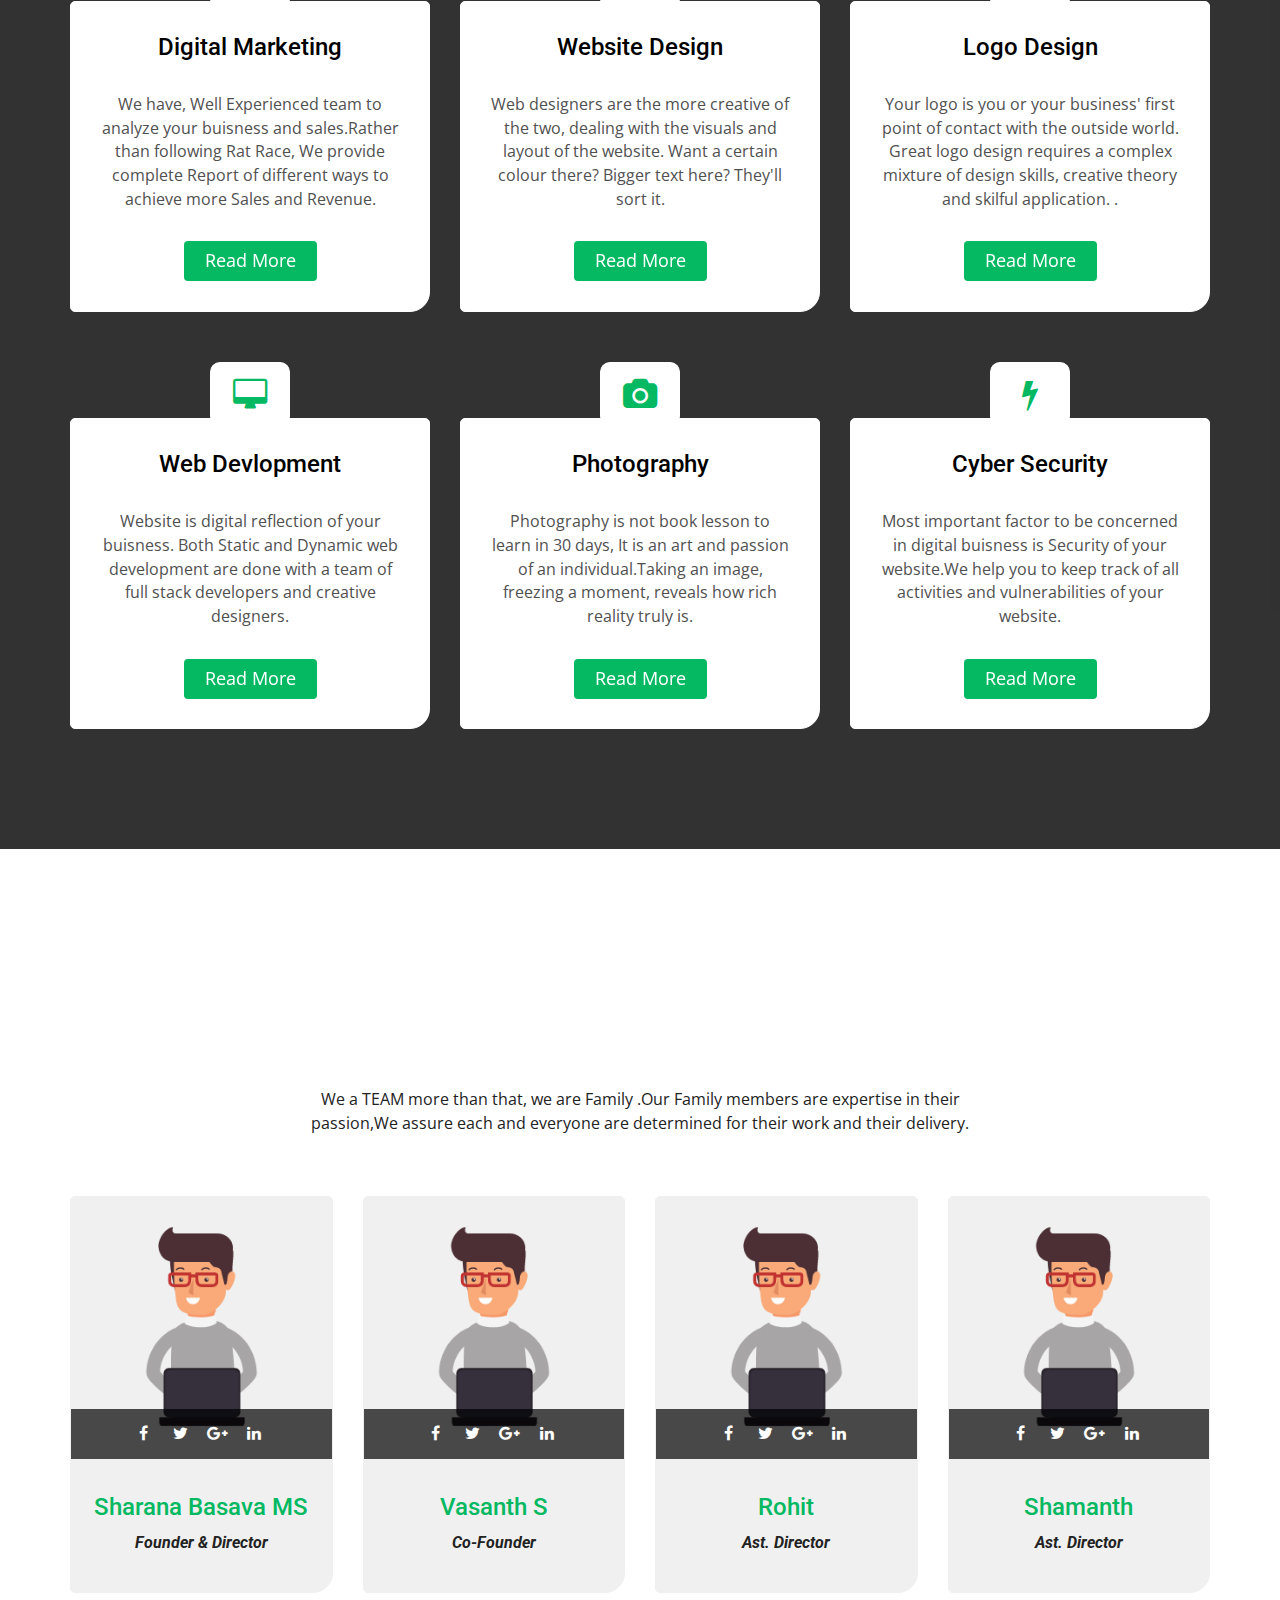
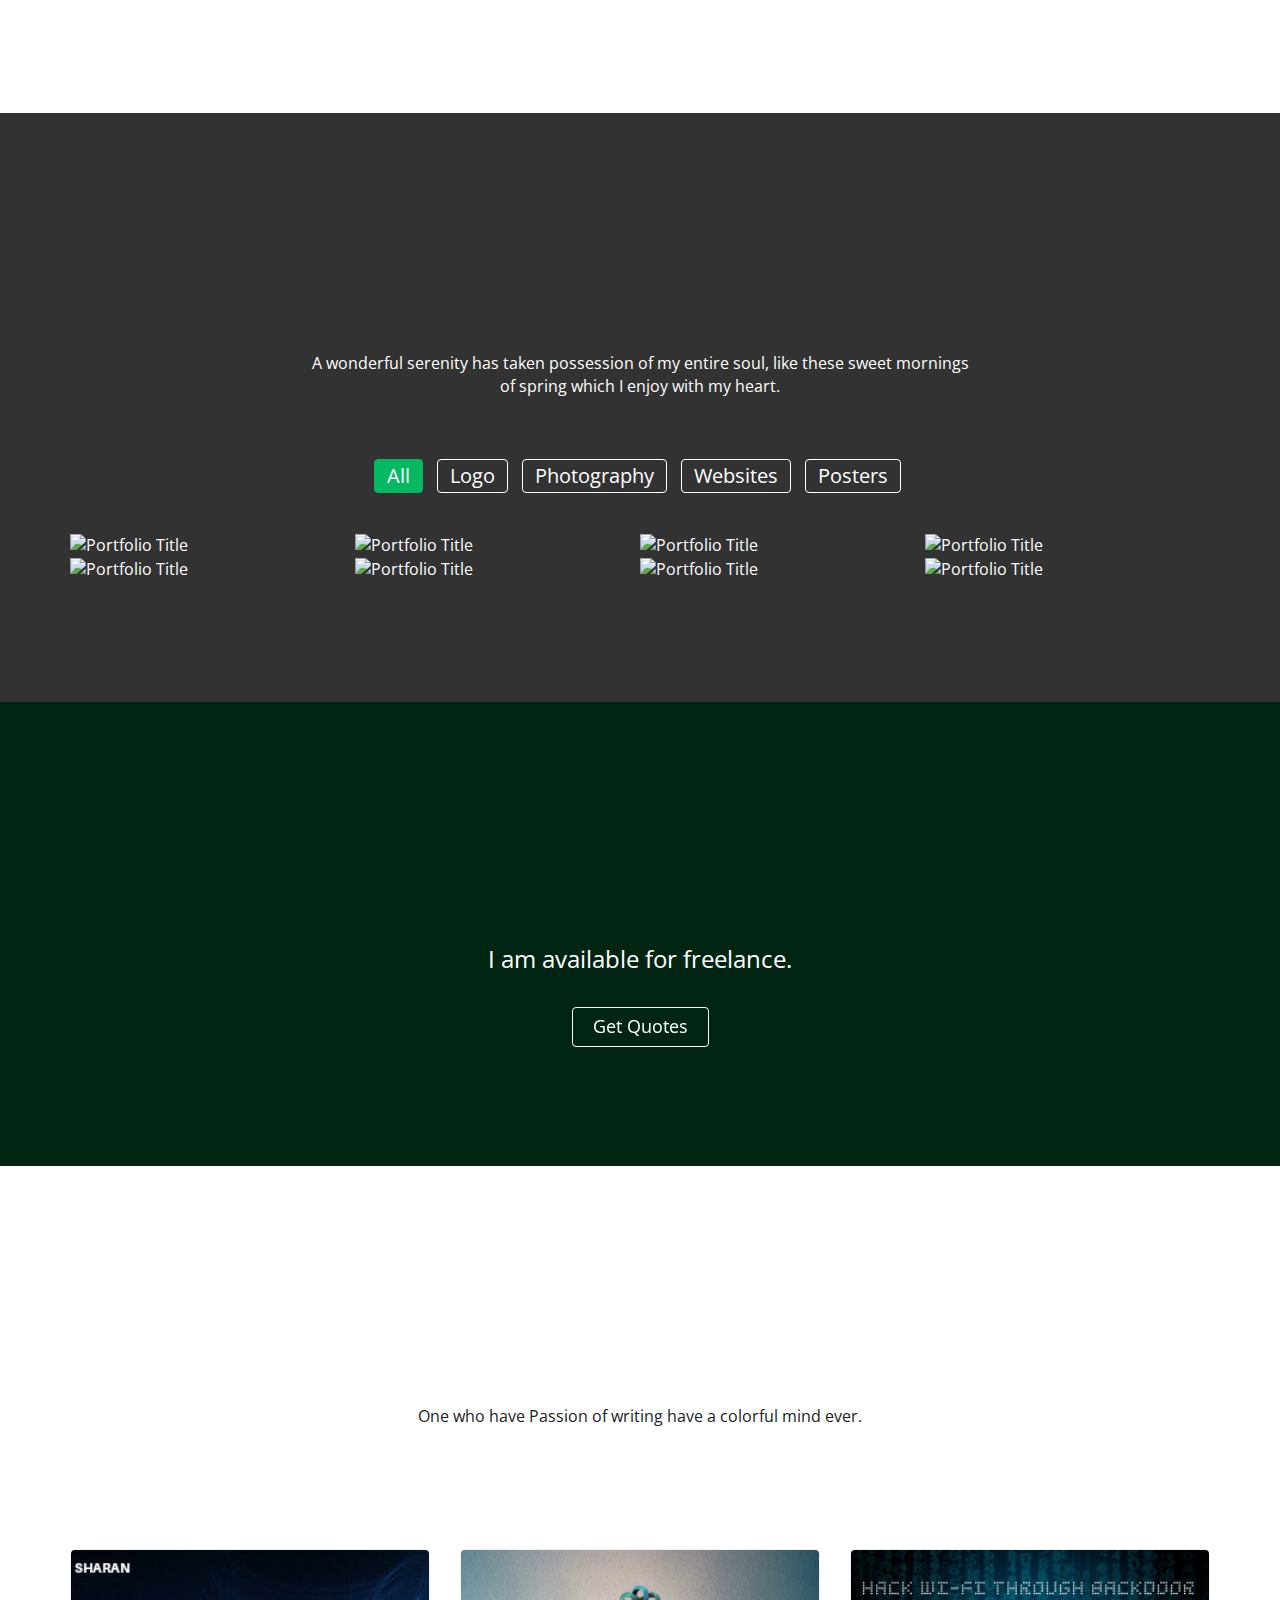
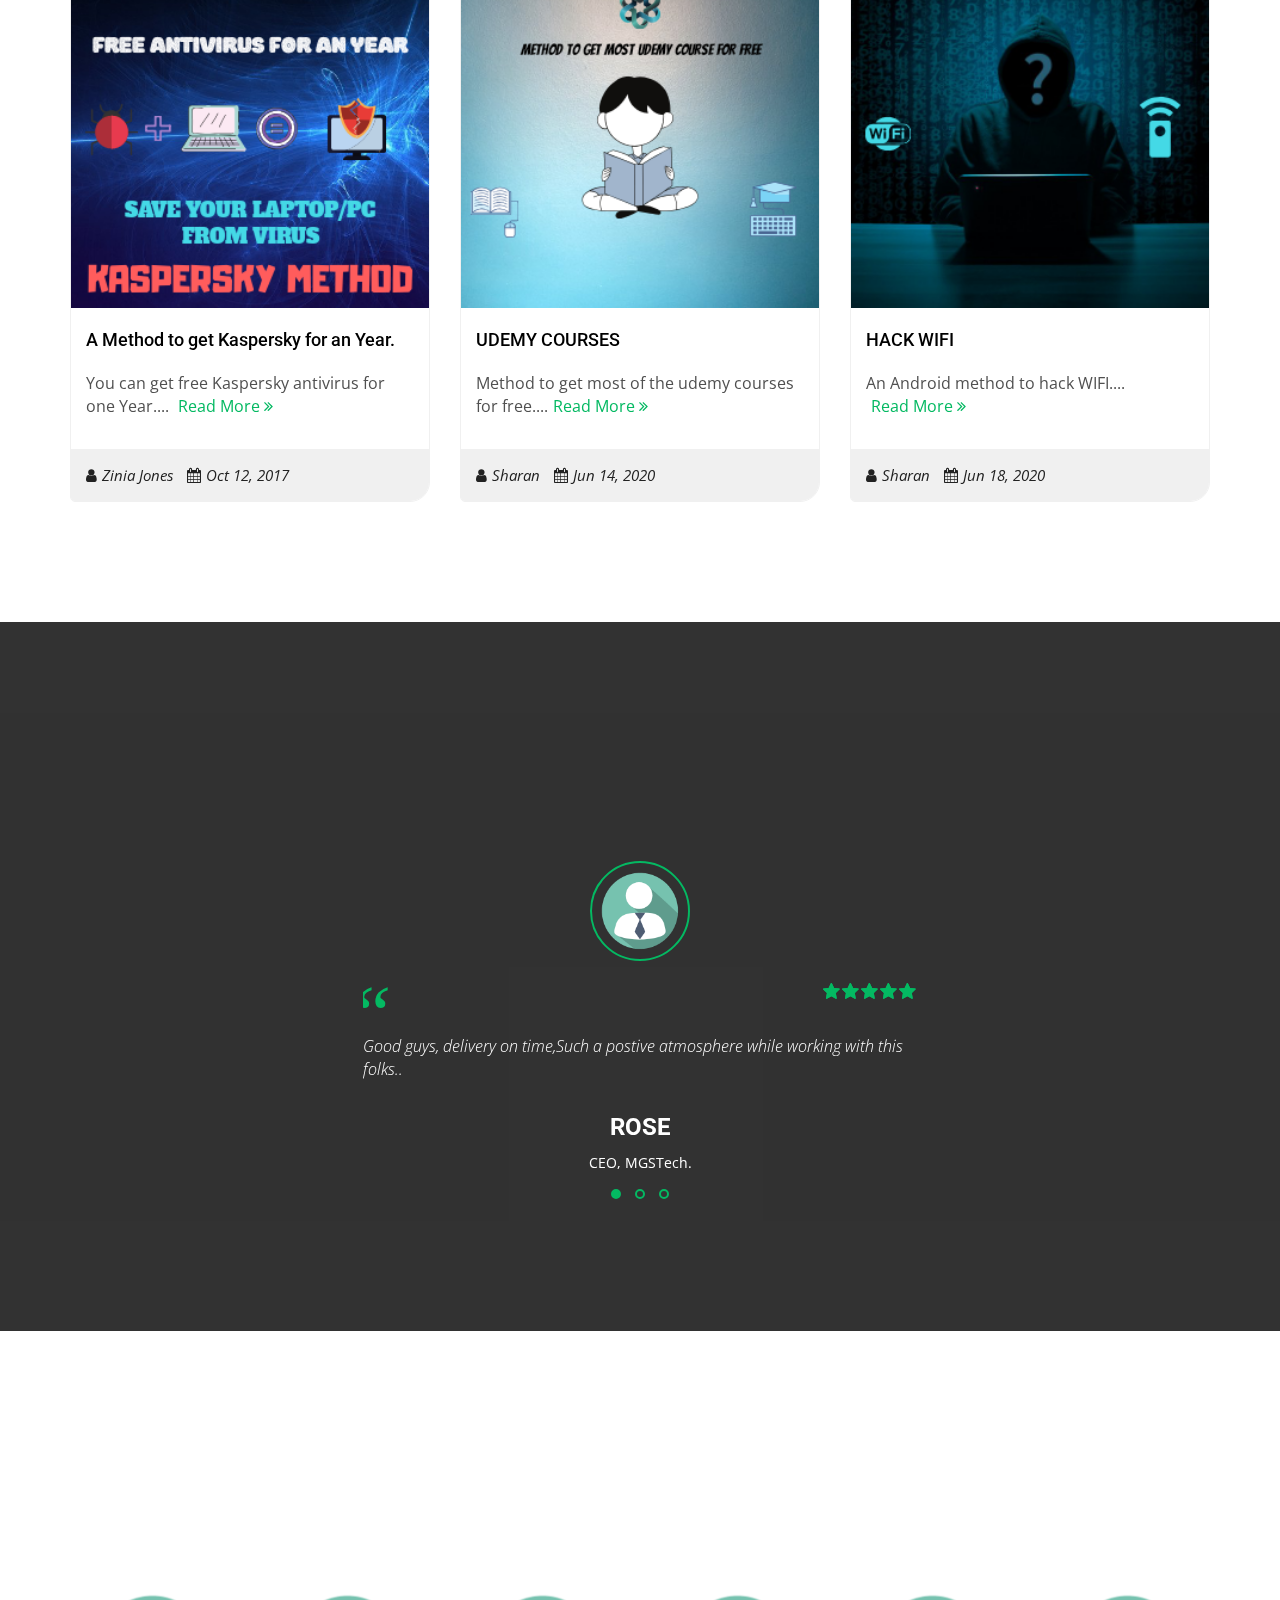
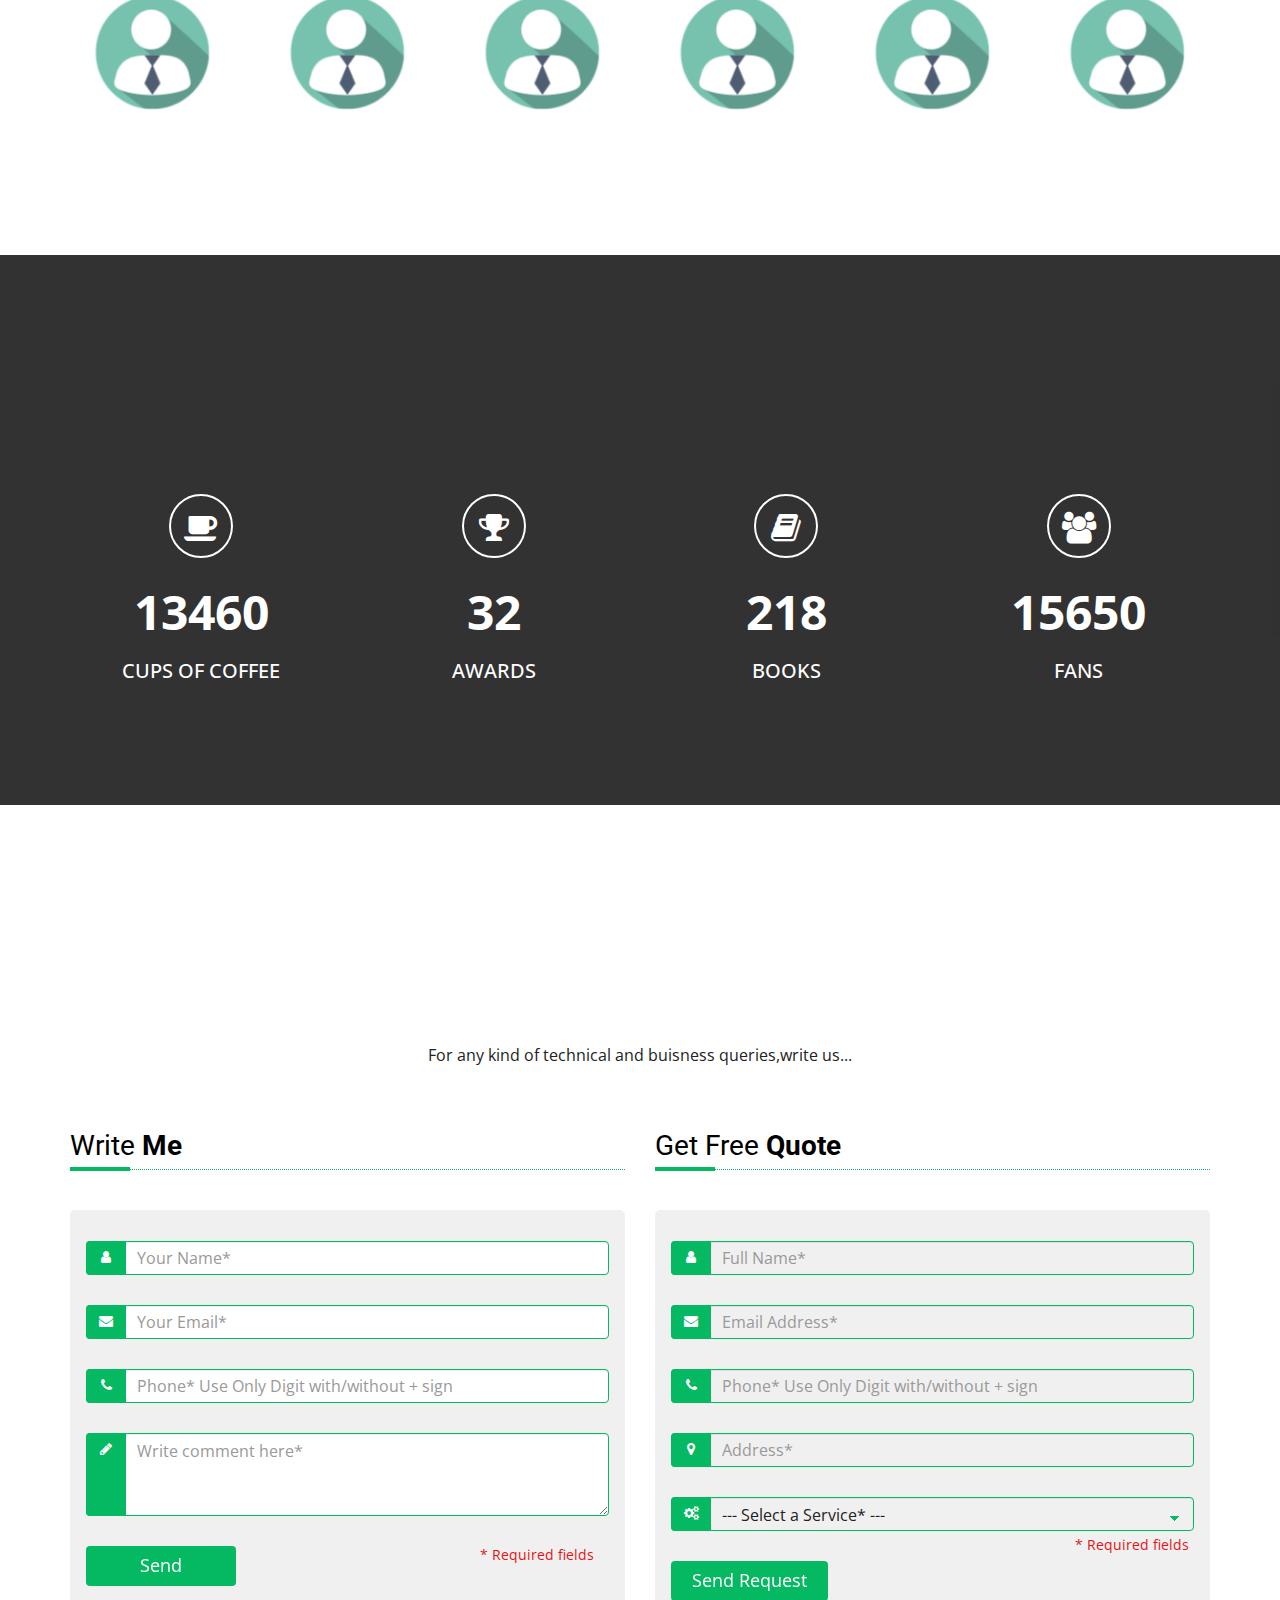
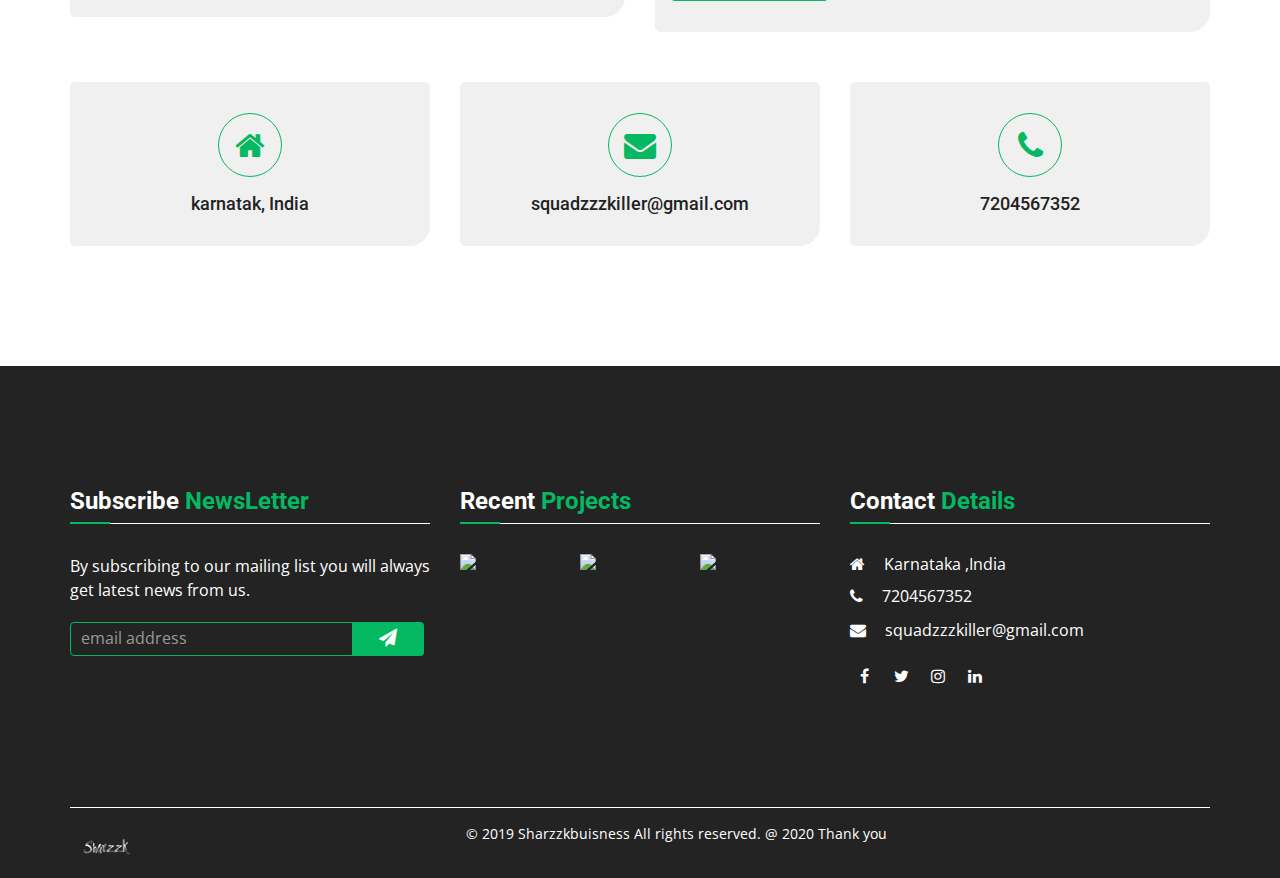
==== commit 882cdb90: "ajax call added for submitting data in contact form" ====
--- a/index.html
+++ b/index.html
@@ -1,9 +1,7 @@
 <!DOCTYPE html>
 <html lang="en">
 <head>
-
-
-	
+<script id="mcjs">!function(c,h,i,m,p){m=c.createElement(h),p=c.getElementsByTagName(h)[0],m.async=1,m.src=i,p.parentNode.insertBefore(m,p)}(document,"script","https://chimpstatic.com/mcjs-connected/js/users/faef15e261354c7f12b6d1c72/901a363852da9b587b43755a3.js");</script>
 	<meta charset="utf-8">
 	<meta content="IE=edge" http-equiv="X-UA-Compatible">
 	<meta name="viewport" content="width=device-width, minimum-scale=1, maximum-scale=1"/>
@@ -693,16 +691,70 @@
 						<div class="isotopeContainer">
 							<div class="col-md-3 col-xs-6 no-space isotopeSelector websites">
 								<div class="portfolio-wrapper">
-									<img src="images/portfolio/thumb/hotel/hotel1.png" alt="Resturant">									
+									<img src="images/portfolio/thumb/website1.jpg" alt="Portfolio Title">									
 									<div class="portfolio-overlay">
 										<div class="portfolio-overlay-inner">
 											<div class="portfolio-overlay-content">
 												<div class="portfolio-link">
-													<a title="Details" href="project1.html"><i class="fa fa-link"></i></a>
-													<a data-lightbox="websites" data-title="Resturant" href="images/portfolio/hotel/hotel1.png"><i class="fa fa-search-plus"></i></a>
+													<a title="Details" href="#"><i class="fa fa-link"></i></a>
+													<a data-lightbox="websites" data-title="Image Preview" href="images/portfolio/website1.jpg"><i class="fa fa-search-plus"></i></a>
 												</div><!--End portfolio-link -->
 												<div class="portfolio-caption">
-													<h3><a href="project1.html">Resturant</a></h3>
+													<h3><a href="#">Portfolio Title</a></h3>
+												</div><!--End portfolio-caption -->
+											</div><!--End portfolio-overlay-content -->
+										</div><!--End portfolio-overlay-inner -->
+									</div><!--End portfolio-overlay -->
+								</div><!--End portfolio-wrapper -->
+							</div>
+							<div class="col-md-3 col-xs-6 no-space isotopeSelector photography">
+								<div class="portfolio-wrapper">
+									<img src="images/portfolio/thumb/photography1.jpg" alt="Portfolio Title">
+									<div class="portfolio-overlay">
+										<div class="portfolio-overlay-inner">
+											<div class="portfolio-overlay-content">
+												<div class="portfolio-link">
+												<!--<a title="Details" href="single-portfolio.html"><i class="fa fa-link"></i></a>
+													-->	<a data-lightbox="photography" data-title="Image Preview" href="images/portfolio/photography1.png"><i class="fa fa-search-plus"></i></a>
+												</div><!--End portfolio-link -->
+												<div class="portfolio-caption">
+													<h3>Portfolio Title</a></h3>
+												</div><!--End portfolio-caption -->
+											</div><!--End portfolio-overlay-content -->
+										</div><!--End portfolio-overlay-inner -->
+									</div><!--End portfolio-overlay -->
+								</div><!--End portfolio-wrapper -->
+							</div>
+							<div class="col-md-3 col-xs-6 no-space isotopeSelector art">
+								<div class="portfolio-wrapper">
+									<img src="images/portfolio/thumb/poster1.jpg" alt="Portfolio Title">
+									<div class="portfolio-overlay">
+										<div class="portfolio-overlay-inner">
+											<div class="portfolio-overlay-content">
+												<div class="portfolio-link">
+												<!--	<a title="Details" href="single-portfolio.html"><i class="fa fa-link"></i></a>
+												-->	<a data-lightbox="art" data-title="Image Preview" href="images/portfolio/poster1.png"><i class="fa fa-search-plus"></i></a>
+												</div><!--End portfolio-link -->
+												<div class="portfolio-caption">
+													<h3>Portfolio Title</a></h3>
+												</div><!--End portfolio-caption -->
+											</div><!--End portfolio-overlay-content -->
+										</div><!--End portfolio-overlay-inner -->
+									</div><!--End portfolio-overlay -->
+								</div><!--End portfolio-wrapper -->
+							</div>
+							<div class="col-md-3 col-xs-6 no-space isotopeSelector photography">
+								<div class="portfolio-wrapper">
+									<img src="images/portfolio/thumb/photography2.jpg" alt="Portfolio Title">
+									<div class="portfolio-overlay">
+										<div class="portfolio-overlay-inner">
+											<div class="portfolio-overlay-content">
+												<div class="portfolio-link">
+											<!--		<a title="Details" href="single-portfolio.html"><i class="fa fa-link"></i></a>
+												-->	<a data-lightbox="photography" data-title="Image Preview" href="images/portfolio/photography2.png"><i class="fa fa-search-plus"></i></a>
+												</div><!--End portfolio-link -->
+												<div class="portfolio-caption">
+													<h3>Portfolio Title</a></h3>
 												</div><!--End portfolio-caption -->
 											</div><!--End portfolio-overlay-content -->
 										</div><!--End portfolio-overlay-inner -->
@@ -711,34 +763,34 @@
 							</div>
 							<div class="col-md-3 col-xs-6 no-space isotopeSelector websites">
 								<div class="portfolio-wrapper">
-									<img src="images/portfolio/thumb/demo/demo1.png" alt="Company Portfolio">									
+									<img src="images/portfolio/thumb/website2.jpg" alt="Portfolio Title">
 									<div class="portfolio-overlay">
 										<div class="portfolio-overlay-inner">
 											<div class="portfolio-overlay-content">
 												<div class="portfolio-link">
-													<a title="Details" href="project2.html"><i class="fa fa-link"></i></a>
-													<a data-lightbox="websites" data-title="Resturant" href="images/portfolio/demo/demo1.png"><i class="fa fa-search-plus"></i></a>
+													<a title="Details" href="#"><i class="fa fa-link"></i></a>
+													<a data-lightbox="websites" data-title="Image Preview" href="images/portfolio/website2.jpg"><i class="fa fa-search-plus"></i></a>
 												</div><!--End portfolio-link -->
 												<div class="portfolio-caption">
-													<h3><a href="project2.html">Company Portfolio</a></h3>
+													<h3><a href="#">Portfolio Title</a></h3>
 												</div><!--End portfolio-caption -->
 											</div><!--End portfolio-overlay-content -->
 										</div><!--End portfolio-overlay-inner -->
 									</div><!--End portfolio-overlay -->
 								</div><!--End portfolio-wrapper -->
 							</div>
-							<div class="col-md-3 col-xs-6 no-space isotopeSelector photography">
+							<div class="col-md-3 col-xs-6 no-space isotopeSelector illustrations">
 								<div class="portfolio-wrapper">
-									<img src="images/portfolio/thumb/photography1.jpg" alt="Photography">
+									<img src="images/portfolio/thumb/logo1.jpg" alt="Portfolio Title">
 									<div class="portfolio-overlay">
 										<div class="portfolio-overlay-inner">
 											<div class="portfolio-overlay-content">
 												<div class="portfolio-link">
-												<!--<a title="Details" href="single-portfolio.html"><i class="fa fa-link"></i></a>
-													-->	<a data-lightbox="photography" data-title="Photography" href="images/portfolio/photography1.png"><i class="fa fa-search-plus"></i></a>
+													<!-- <a title="Details" href="single-portfolio.html"><i class="fa fa-link"></i></a>
+													--><a data-lightbox="illustrations" data-title="Image Preview" href="images/portfolio/logo1.png"><i class="fa fa-search-plus"></i></a>
 												</div><!--End portfolio-link -->
 												<div class="portfolio-caption">
-													<h3>Photography</a></h3>
+													<h3>Portfolio Title</a></h3>
 												</div><!--End portfolio-caption -->
 											</div><!--End portfolio-overlay-content -->
 										</div><!--End portfolio-overlay-inner -->
@@ -747,52 +799,16 @@
 							</div>
 							<div class="col-md-3 col-xs-6 no-space isotopeSelector art">
 								<div class="portfolio-wrapper">
-									<img src="images/portfolio/thumb/poster1.jpg" alt="Posters">
-									<div class="portfolio-overlay">
-										<div class="portfolio-overlay-inner">
-											<div class="portfolio-overlay-content">
-												<div class="portfolio-link">
-												<!--	<a title="Details" href="single-portfolio.html"><i class="fa fa-link"></i></a>
-												-->	<a data-lightbox="art" data-title="Posters" href="images/portfolio/poster1.png"><i class="fa fa-search-plus"></i></a>
-												</div><!--End portfolio-link -->
-												<div class="portfolio-caption">
-													<h3>Posters</a></h3>
-												</div><!--End portfolio-caption -->
-											</div><!--End portfolio-overlay-content -->
-										</div><!--End portfolio-overlay-inner -->
-									</div><!--End portfolio-overlay -->
-								</div><!--End portfolio-wrapper -->
-							</div>
-							<div class="col-md-3 col-xs-6 no-space isotopeSelector photography">
-								<div class="portfolio-wrapper">
-									<img src="images/portfolio/thumb/photography2.jpg" alt="photography">
+									<img src="images/portfolio/thumb/Poster2.jpg" alt="Portfolio Title">
 									<div class="portfolio-overlay">
 										<div class="portfolio-overlay-inner">
 											<div class="portfolio-overlay-content">
 												<div class="portfolio-link">
 											<!--		<a title="Details" href="single-portfolio.html"><i class="fa fa-link"></i></a>
-												-->	<a data-lightbox="photography" data-title="photography" href="images/portfolio/photography2.png"><i class="fa fa-search-plus"></i></a>
+												-->	<a data-lightbox="art" data-title="Image Preview" href="images/portfolio/Poster2.png"><i class="fa fa-search-plus"></i></a>
 												</div><!--End portfolio-link -->
 												<div class="portfolio-caption">
-													<h3>photography</a></h3>
-												</div><!--End portfolio-caption -->
-											</div><!--End portfolio-overlay-content -->
-										</div><!--End portfolio-overlay-inner -->
-									</div><!--End portfolio-overlay -->
-								</div><!--End portfolio-wrapper -->
-							</div>
-							<div class="col-md-3 col-xs-6 no-space isotopeSelector websites">
-								<div class="portfolio-wrapper">
-									<img src="images/portfolio/thumb/blog/blog1.png" alt="Freelancer's Portfolio">
-									<div class="portfolio-overlay">
-										<div class="portfolio-overlay-inner">
-											<div class="portfolio-overlay-content">
-												<div class="portfolio-link">
-													<a title="Details" href="project3.html"><i class="fa fa-link"></i></a>
-													<a data-lightbox="websites" data-title="Freelancer's Portfolio" href="images/portfolio/blog/blog1.png"><i class="fa fa-search-plus"></i></a>
-												</div><!--End portfolio-link -->
-												<div class="portfolio-caption">
-													<h3><a href="project3.html">Freelancer's Portfolio</a></h3>
+													<h3>Portfolio Title</a></h3>
 												</div><!--End portfolio-caption -->
 											</div><!--End portfolio-overlay-content -->
 										</div><!--End portfolio-overlay-inner -->
@@ -801,52 +817,16 @@
 							</div>
 							<div class="col-md-3 col-xs-6 no-space isotopeSelector illustrations">
 								<div class="portfolio-wrapper">
-									<img src="images/portfolio/thumb/logo1.jpg" alt="Graphic Design">
-									<div class="portfolio-overlay">
-										<div class="portfolio-overlay-inner">
-											<div class="portfolio-overlay-content">
-												<div class="portfolio-link">
-													<!-- <a title="Details" href="single-portfolio.html"><i class="fa fa-link"></i></a>
-													--><a data-lightbox="illustrations" data-title="Graphic Design" href="images/portfolio/logo1.png"><i class="fa fa-search-plus"></i></a>
-												</div><!--End portfolio-link -->
-												<div class="portfolio-caption">
-													<h3>Graphic Design</a></h3>
-												</div><!--End portfolio-caption -->
-											</div><!--End portfolio-overlay-content -->
-										</div><!--End portfolio-overlay-inner -->
-									</div><!--End portfolio-overlay -->
-								</div><!--End portfolio-wrapper -->
-							</div>
-							<div class="col-md-3 col-xs-6 no-space isotopeSelector art">
-								<div class="portfolio-wrapper">
-									<img src="images/portfolio/thumb/Poster2.jpg" alt="Posters">
-									<div class="portfolio-overlay">
-										<div class="portfolio-overlay-inner">
-											<div class="portfolio-overlay-content">
-												<div class="portfolio-link">
-											<!--		<a title="Details" href="single-portfolio.html"><i class="fa fa-link"></i></a>
-												-->	<a data-lightbox="art" data-title="Posters" href="images/portfolio/Poster2.png"><i class="fa fa-search-plus"></i></a>
-												</div><!--End portfolio-link -->
-												<div class="portfolio-caption">
-													<h3>Posters</a></h3>
-												</div><!--End portfolio-caption -->
-											</div><!--End portfolio-overlay-content -->
-										</div><!--End portfolio-overlay-inner -->
-									</div><!--End portfolio-overlay -->
-								</div><!--End portfolio-wrapper -->
-							</div>
-							<div class="col-md-3 col-xs-6 no-space isotopeSelector illustrations">
-								<div class="portfolio-wrapper">
-									<img src="images/portfolio/thumb/logo2.jpg" alt="Graphic Design">
+									<img src="images/portfolio/thumb/logo2.jpg" alt="Portfolio Title">
 									<div class="portfolio-overlay">
 										<div class="portfolio-overlay-inner">
 											<div class="portfolio-overlay-content">
 												<div class="portfolio-link">
 												<!--	<a title="Details" href="single-portfolio.html"><i class="fa fa-link"></i></a>
-													--> <a data-lightbox="illustrations" data-title="Graphic Design" href="images/portfolio/logo.png"><i class="fa fa-search-plus"></i></a>
+													--> <a data-lightbox="illustrations" data-title="Image Preview" href="images/portfolio/logo.png"><i class="fa fa-search-plus"></i></a>
 												</div><!--End portfolio-link -->
 												<div class="portfolio-caption">
-													<h3>Graphic Design</a></h3>
+													<h3>Portfolio Title</a></h3>
 												</div><!--End portfolio-caption -->
 											</div><!--End portfolio-overlay-content -->
 										</div><!--End portfolio-overlay-inner -->
@@ -1351,15 +1331,15 @@
 							<div class="latest-pfolio">
 								<div class="col-xs-4 no-space">
 									<div class="portfolio-wrapper">
-										<img src="images/portfolio/thumb/hotel/hotel1.png" alt="Resturant">
+										<img src="images/portfolio/thumb/website1.jpg" alt="Portfolio Title">
 										<div class="portfolio-overlay">
 											<div class="portfolio-overlay-inner">
 												<div class="portfolio-overlay-content">
 													<div class="portfolio-link">
-														<a title="Details" href="project1.html"><i
+														<a title="Details" href="#"><i
 																class="fa fa-link"></i></a>
 														<a data-lightbox="recentwork" data-title="Image Preview"
-															href="images/portfolio/hotel/hotel1.png"><i
+															href="images/portfolio/website1.jpg"><i
 																class="fa fa-search-plus"></i></a>
 													</div>
 													<!--End portfolio-link -->
@@ -1375,15 +1355,15 @@
 								<!--End ./col- -->
 								<div class="col-xs-4 no-space">
 									<div class="portfolio-wrapper">
-										<img src="images/portfolio/thumb/demo/demo1.png" alt="Company Portfolio">
+										<img src="images/portfolio/thumb/website2.jpg" alt="Portfolio Title">
 										<div class="portfolio-overlay">
 											<div class="portfolio-overlay-inner">
 												<div class="portfolio-overlay-content">
 													<div class="portfolio-link">
 														<a title="Details" href="#"><i
 																class="fa fa-link"></i></a>
-														<a data-lightbox="recentwork" data-title="Company Portfolio"
-															href="images/portfolio/demo/demo1.png"><i
+														<a data-lightbox="recentwork" data-title="Image Preview"
+															href="images/portfolio/website2.jpg"><i
 																class="fa fa-search-plus"></i></a>
 													</div>
 													<!--End portfolio-link -->
@@ -1399,15 +1379,15 @@
 								<!--End ./col- -->
 								<div class="col-xs-4 no-space">
 									<div class="portfolio-wrapper">
-										<img src="images/portfolio/thumb/blog/blog1.png" alt="Freelancer's Portfolio">
+										<img src="images/portfolio/thumb/logo2.jpg" alt="Portfolio Title">
 										<div class="portfolio-overlay">
 											<div class="portfolio-overlay-inner">
 												<div class="portfolio-overlay-content">
 													<div class="portfolio-link">
-														<a title="Details" href="project3.html"><i
+														<a title="Details" href="#"><i
 																class="fa fa-link"></i></a>
-														<a data-lightbox="recentwork" data-title="Freelancer's Portfolio"
-															href="images/portfolio/blog/blog1.png"><i
+														<a data-lightbox="recentwork" data-title="Image Preview"
+															href="images/portfolio/logo.png"><i
 																class="fa fa-search-plus"></i></a>
 													</div>
 													<!--End portfolio-link -->
@@ -1471,8 +1451,9 @@
 				<div class="col-sm-12">
 					<a href="#" class="footer-logo-link"><img class="footer-logo" src="images/footer-logo.png"
 							alt="Steve"></a>
-					<p class="text-center copyright">&copy; 2020 <a href="index.html"
-							class="footer-site-link">Sharzzkbuisness</a> All rights reserved. 
+					<p class="text-center copyright">&copy; 2019 <a href="index.html"
+							class="footer-site-link">Sharzzkbuisness</a> All rights reserved. <a
+							href="index.html" class="footer-site-link">@ 2020 Thank you</a>
 					</p>
 				</div><!-- end col -->
 			</div><!-- end row -->
@@ -1511,6 +1492,8 @@
 	<script>
 		var wow = new WOW({});wow.init();
 	</script>
+
+	<script src="js/ajax-requests.js"></script>
 	
 </body>
-</html>+</html>
